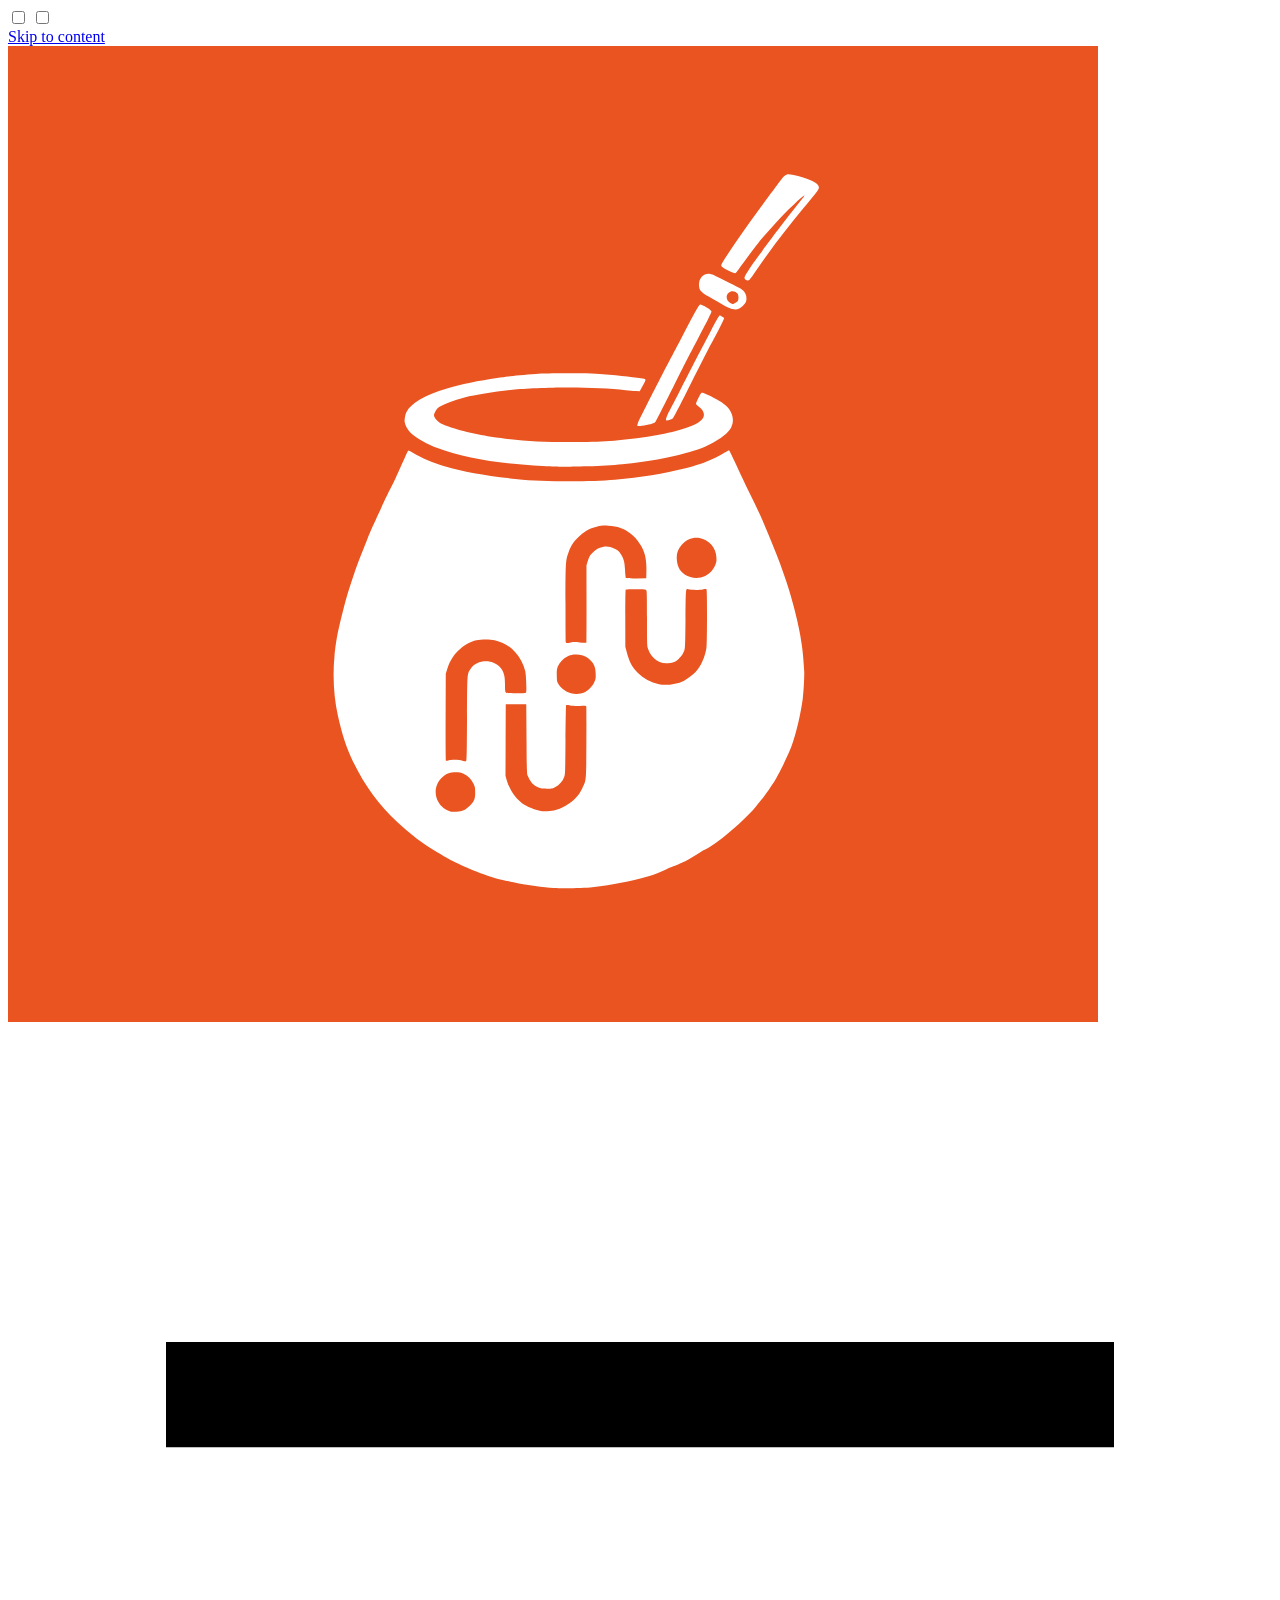
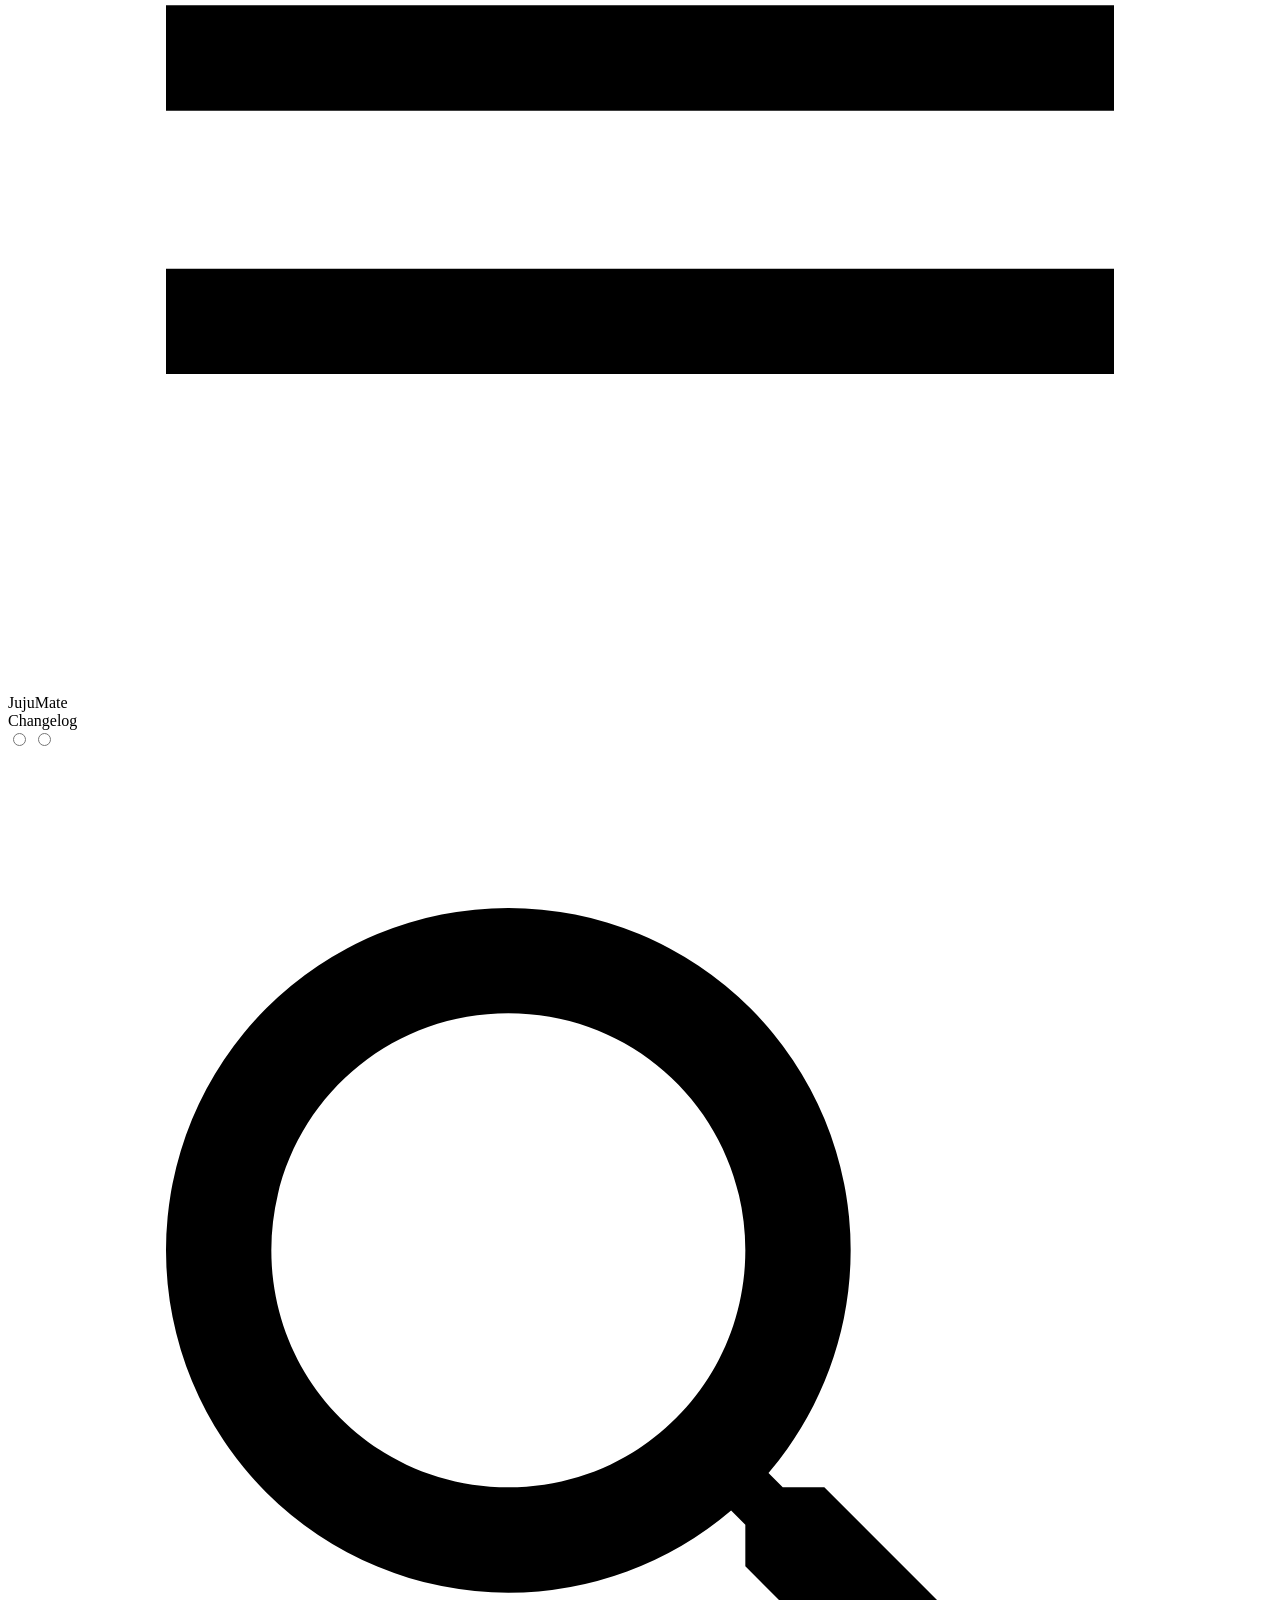
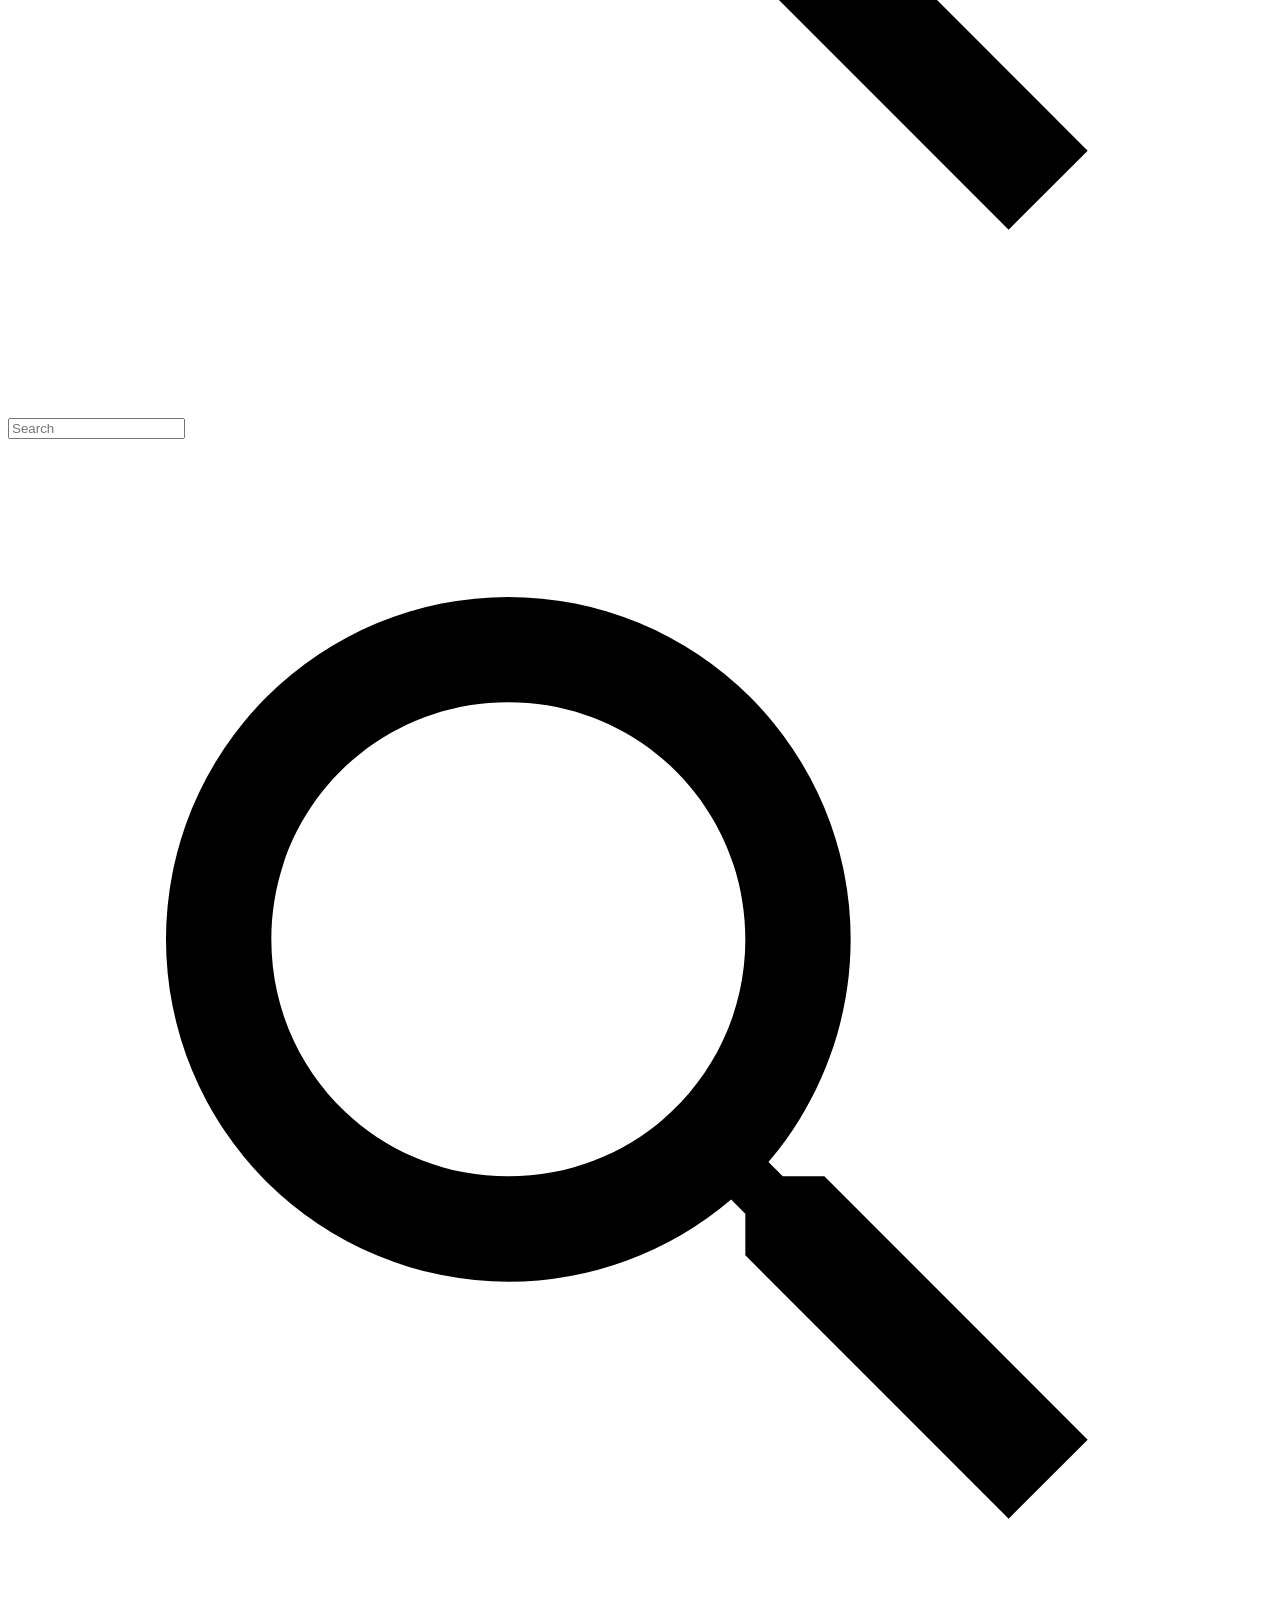
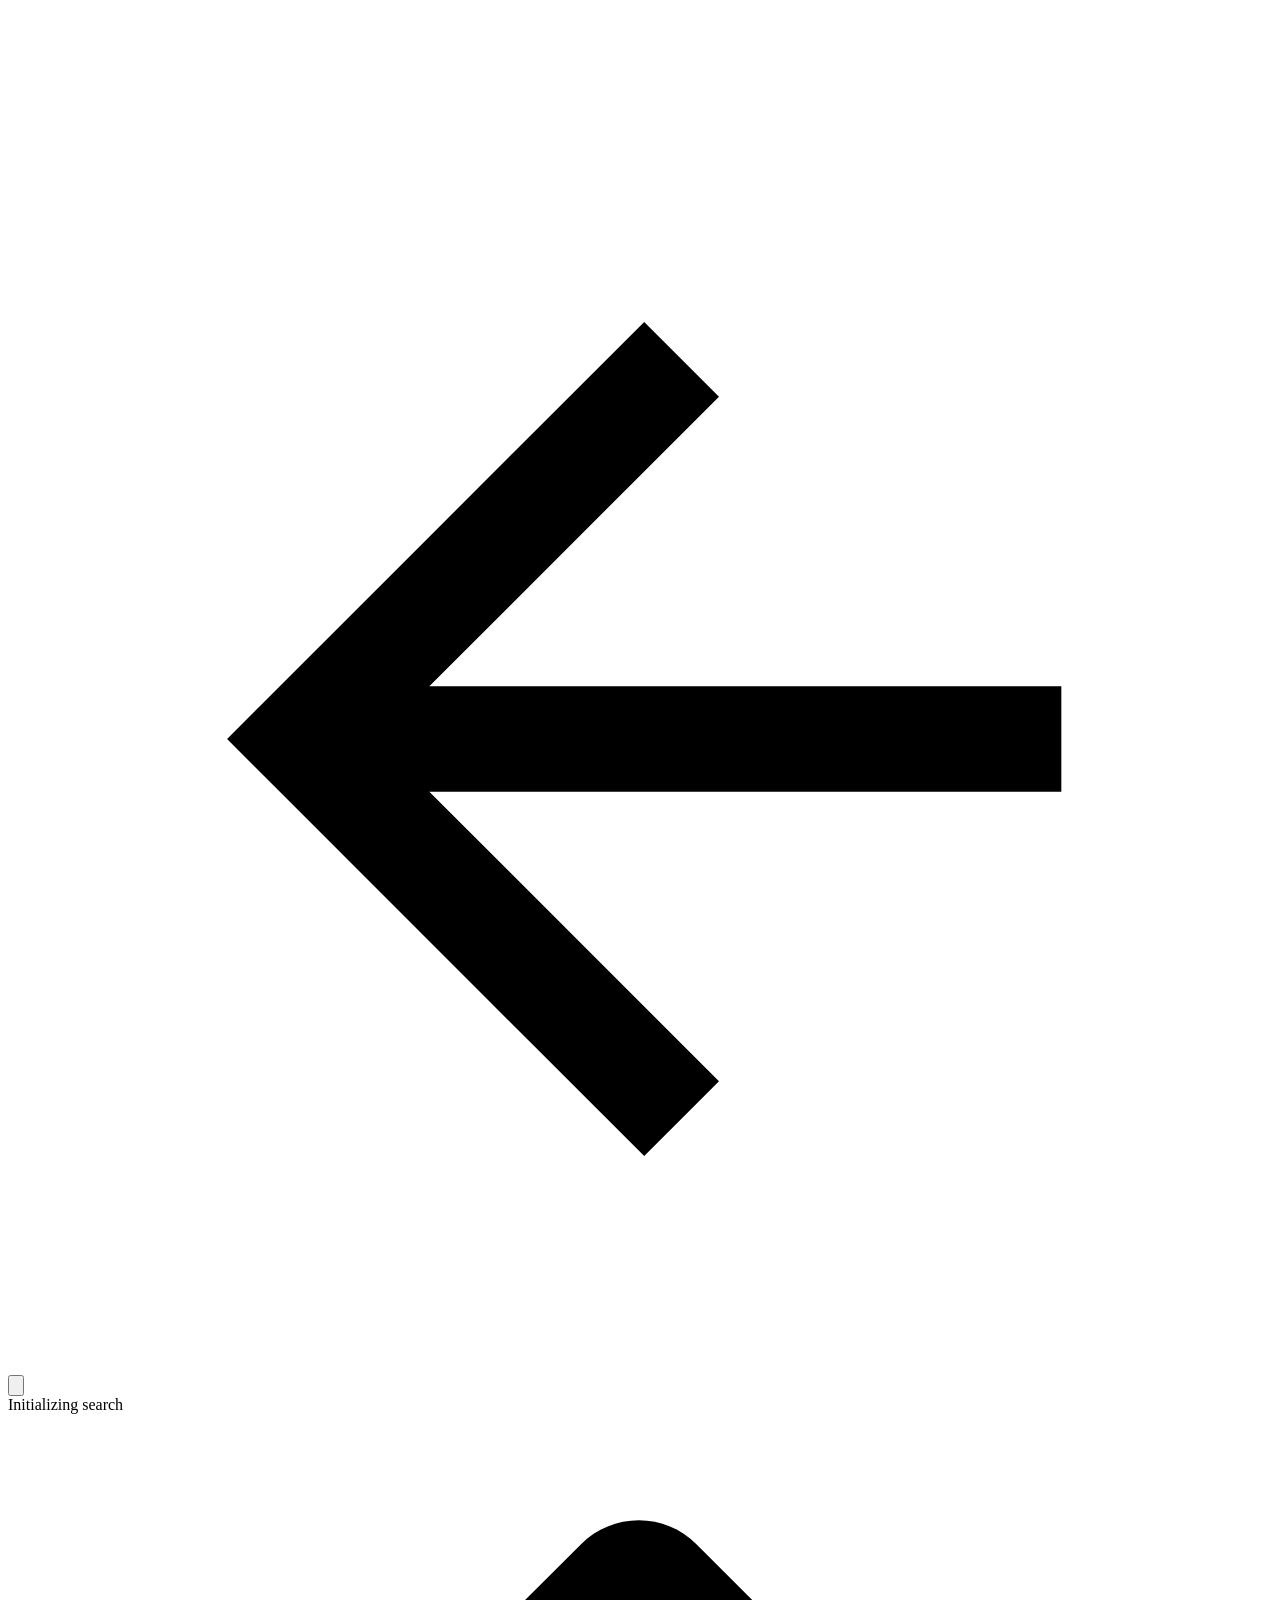
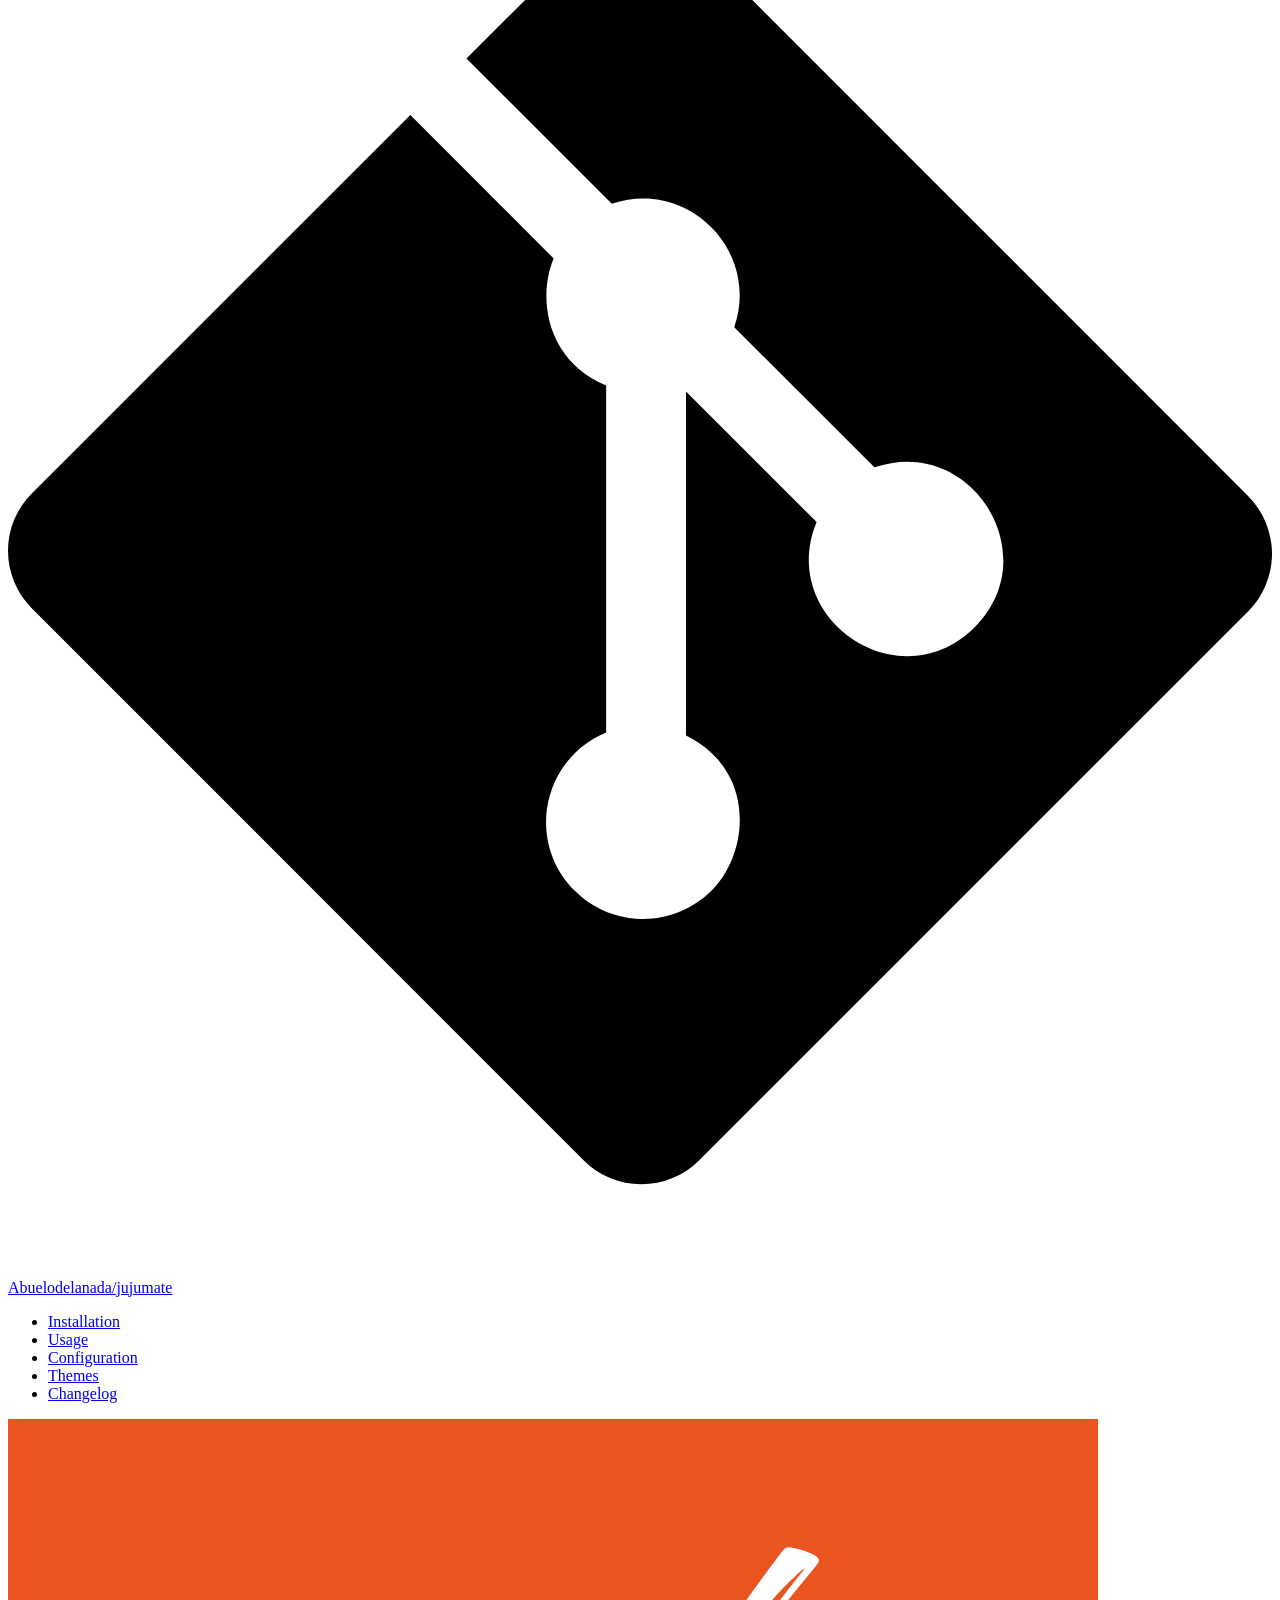
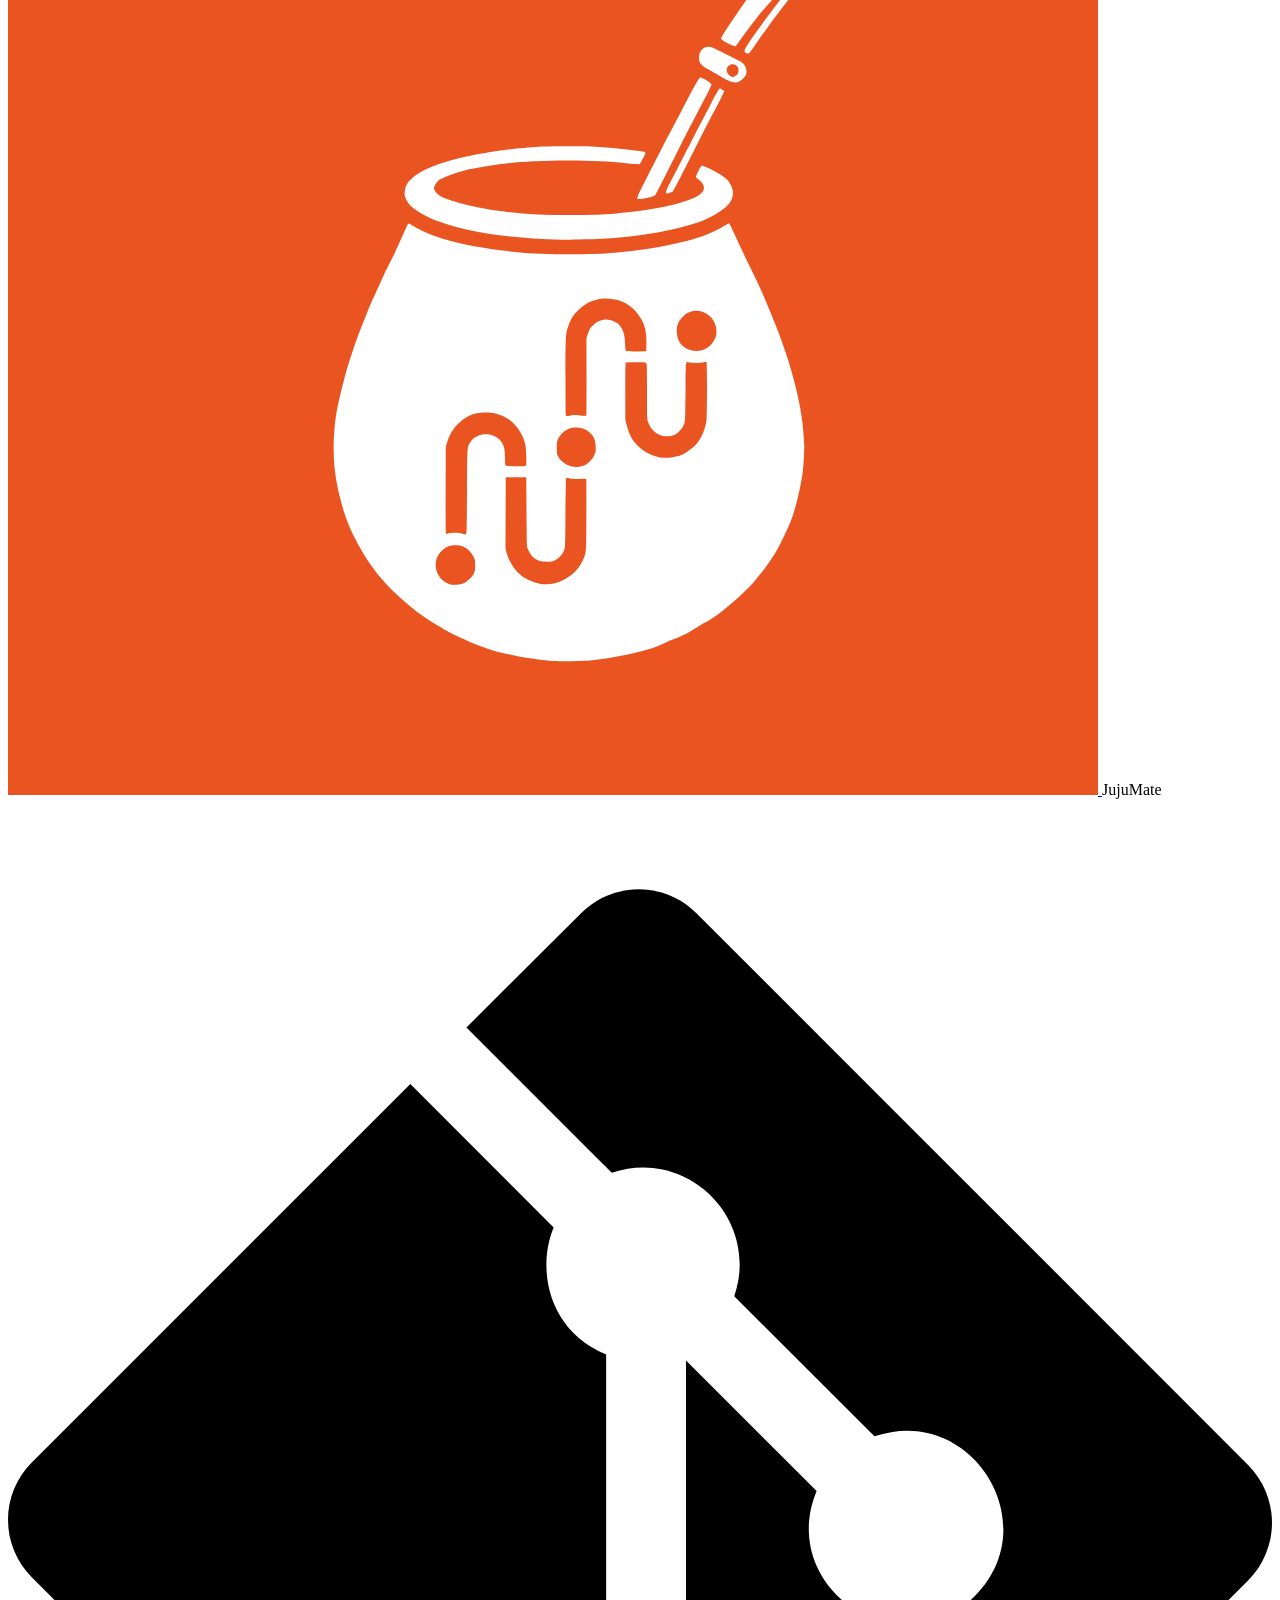
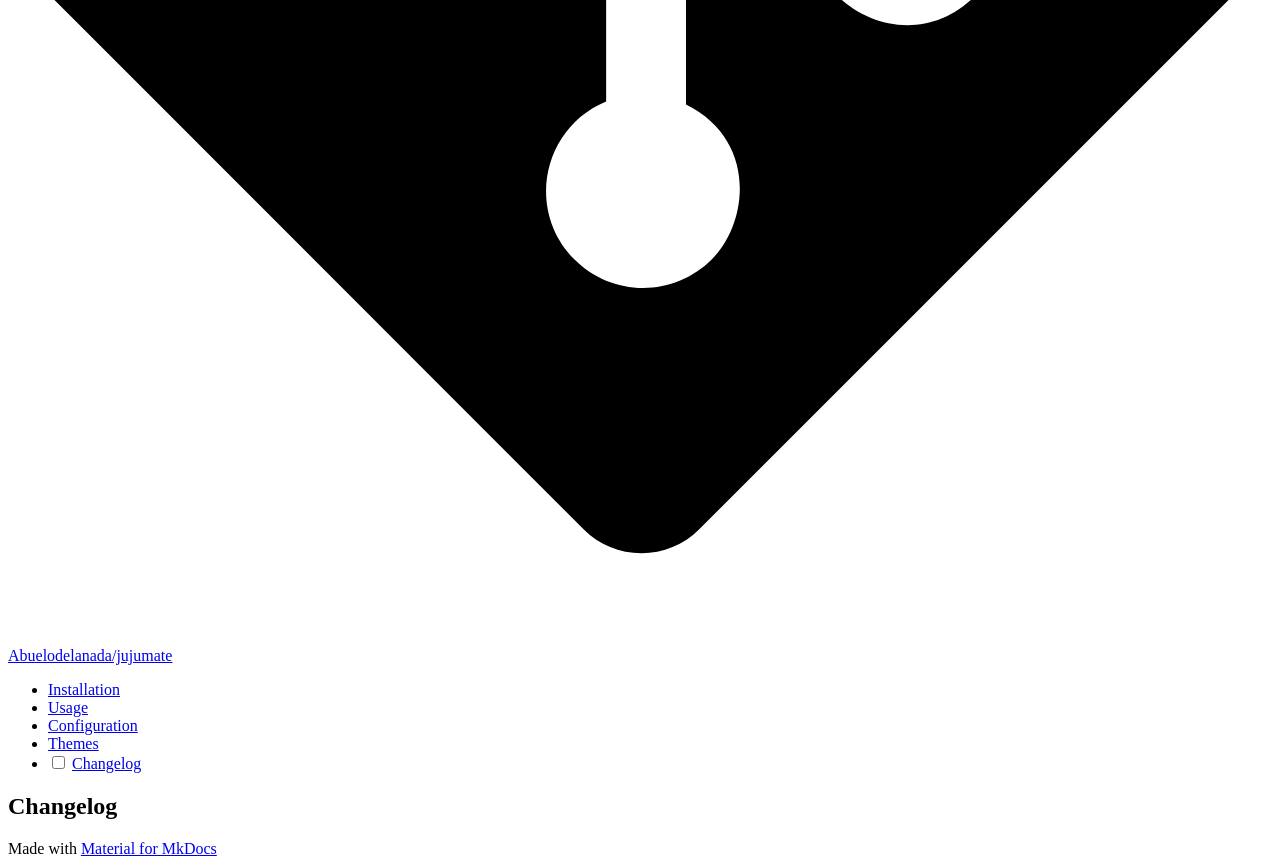
==== changelog/index.html @ dd962b4d "Deployed d27d12b with MkDocs version: 1.6.1" ====
<!doctype html>
<html lang="en" class="no-js">
  <head>
    
      <meta charset="utf-8">
      <meta name="viewport" content="width=device-width,initial-scale=1">
      
        <meta name="description" content="Terminal UI for Juju infrastructure orchestration">
      
      
      
        <link rel="canonical" href="https://abuelodelanada.github.io/jujumate/changelog/">
      
      
        <link rel="prev" href="../themes/">
      
      
      
        
      
      
      <link rel="icon" href="../assets/icon.svg">
      <meta name="generator" content="mkdocs-1.6.1, mkdocs-material-9.7.4">
    
    
      
        <title>Changelog - JujuMate</title>
      
    
    
      <link rel="stylesheet" href="../assets/stylesheets/main.484c7ddc.min.css">
      
        
        <link rel="stylesheet" href="../assets/stylesheets/palette.ab4e12ef.min.css">
      
      


    
    
      
    
    
      
        
        
        <link rel="preconnect" href="https://fonts.gstatic.com" crossorigin>
        <link rel="stylesheet" href="https://fonts.googleapis.com/css?family=Roboto:300,300i,400,400i,700,700i%7CRoboto+Mono:400,400i,700,700i&display=fallback">
        <style>:root{--md-text-font:"Roboto";--md-code-font:"Roboto Mono"}</style>
      
    
    
      <link rel="stylesheet" href="../stylesheets/extra.css">
    
    <script>__md_scope=new URL("..",location),__md_hash=e=>[...e].reduce(((e,_)=>(e<<5)-e+_.charCodeAt(0)),0),__md_get=(e,_=localStorage,t=__md_scope)=>JSON.parse(_.getItem(t.pathname+"."+e)),__md_set=(e,_,t=localStorage,a=__md_scope)=>{try{t.setItem(a.pathname+"."+e,JSON.stringify(_))}catch(e){}}</script>
    
      

    
    
  </head>
  
  
    
    
      
    
    
    
    
    <body dir="ltr" data-md-color-scheme="slate" data-md-color-primary="custom" data-md-color-accent="custom">
  
    
    <input class="md-toggle" data-md-toggle="drawer" type="checkbox" id="__drawer" autocomplete="off">
    <input class="md-toggle" data-md-toggle="search" type="checkbox" id="__search" autocomplete="off">
    <label class="md-overlay" for="__drawer"></label>
    <div data-md-component="skip">
      
        
        <a href="#changelog" class="md-skip">
          Skip to content
        </a>
      
    </div>
    <div data-md-component="announce">
      
    </div>
    
    
      

<header class="md-header" data-md-component="header">
  <nav class="md-header__inner md-grid" aria-label="Header">
    <a href=".." title="JujuMate" class="md-header__button md-logo" aria-label="JujuMate" data-md-component="logo">
      
  <img src="../assets/icon.svg" alt="logo">

    </a>
    <label class="md-header__button md-icon" for="__drawer">
      
      <svg xmlns="http://www.w3.org/2000/svg" viewBox="0 0 24 24"><path d="M3 6h18v2H3zm0 5h18v2H3zm0 5h18v2H3z"/></svg>
    </label>
    <div class="md-header__title" data-md-component="header-title">
      <div class="md-header__ellipsis">
        <div class="md-header__topic">
          <span class="md-ellipsis">
            JujuMate
          </span>
        </div>
        <div class="md-header__topic" data-md-component="header-topic">
          <span class="md-ellipsis">
            
              Changelog
            
          </span>
        </div>
      </div>
    </div>
    
      
        <form class="md-header__option" data-md-component="palette">
  
    
    
    
    <input class="md-option" data-md-color-media="" data-md-color-scheme="slate" data-md-color-primary="custom" data-md-color-accent="custom"  aria-label="Switch to light mode"  type="radio" name="__palette" id="__palette_0">
    
      <label class="md-header__button md-icon" title="Switch to light mode" for="__palette_1" hidden>
        <svg xmlns="http://www.w3.org/2000/svg" viewBox="0 0 24 24"><path d="M12 18c-.89 0-1.74-.2-2.5-.55C11.56 16.5 13 14.42 13 12s-1.44-4.5-3.5-5.45C10.26 6.2 11.11 6 12 6a6 6 0 0 1 6 6 6 6 0 0 1-6 6m8-9.31V4h-4.69L12 .69 8.69 4H4v4.69L.69 12 4 15.31V20h4.69L12 23.31 15.31 20H20v-4.69L23.31 12z"/></svg>
      </label>
    
  
    
    
    
    <input class="md-option" data-md-color-media="" data-md-color-scheme="default" data-md-color-primary="custom" data-md-color-accent="custom"  aria-label="Switch to dark mode"  type="radio" name="__palette" id="__palette_1">
    
      <label class="md-header__button md-icon" title="Switch to dark mode" for="__palette_0" hidden>
        <svg xmlns="http://www.w3.org/2000/svg" viewBox="0 0 24 24"><path d="M12 8a4 4 0 0 0-4 4 4 4 0 0 0 4 4 4 4 0 0 0 4-4 4 4 0 0 0-4-4m0 10a6 6 0 0 1-6-6 6 6 0 0 1 6-6 6 6 0 0 1 6 6 6 6 0 0 1-6 6m8-9.31V4h-4.69L12 .69 8.69 4H4v4.69L.69 12 4 15.31V20h4.69L12 23.31 15.31 20H20v-4.69L23.31 12z"/></svg>
      </label>
    
  
</form>
      
    
    
      <script>var palette=__md_get("__palette");if(palette&&palette.color){if("(prefers-color-scheme)"===palette.color.media){var media=matchMedia("(prefers-color-scheme: light)"),input=document.querySelector(media.matches?"[data-md-color-media='(prefers-color-scheme: light)']":"[data-md-color-media='(prefers-color-scheme: dark)']");palette.color.media=input.getAttribute("data-md-color-media"),palette.color.scheme=input.getAttribute("data-md-color-scheme"),palette.color.primary=input.getAttribute("data-md-color-primary"),palette.color.accent=input.getAttribute("data-md-color-accent")}for(var[key,value]of Object.entries(palette.color))document.body.setAttribute("data-md-color-"+key,value)}</script>
    
    
    
      
      
        <label class="md-header__button md-icon" for="__search">
          
          <svg xmlns="http://www.w3.org/2000/svg" viewBox="0 0 24 24"><path d="M9.5 3A6.5 6.5 0 0 1 16 9.5c0 1.61-.59 3.09-1.56 4.23l.27.27h.79l5 5-1.5 1.5-5-5v-.79l-.27-.27A6.52 6.52 0 0 1 9.5 16 6.5 6.5 0 0 1 3 9.5 6.5 6.5 0 0 1 9.5 3m0 2C7 5 5 7 5 9.5S7 14 9.5 14 14 12 14 9.5 12 5 9.5 5"/></svg>
        </label>
        <div class="md-search" data-md-component="search" role="dialog">
  <label class="md-search__overlay" for="__search"></label>
  <div class="md-search__inner" role="search">
    <form class="md-search__form" name="search">
      <input type="text" class="md-search__input" name="query" aria-label="Search" placeholder="Search" autocapitalize="off" autocorrect="off" autocomplete="off" spellcheck="false" data-md-component="search-query" required>
      <label class="md-search__icon md-icon" for="__search">
        
        <svg xmlns="http://www.w3.org/2000/svg" viewBox="0 0 24 24"><path d="M9.5 3A6.5 6.5 0 0 1 16 9.5c0 1.61-.59 3.09-1.56 4.23l.27.27h.79l5 5-1.5 1.5-5-5v-.79l-.27-.27A6.52 6.52 0 0 1 9.5 16 6.5 6.5 0 0 1 3 9.5 6.5 6.5 0 0 1 9.5 3m0 2C7 5 5 7 5 9.5S7 14 9.5 14 14 12 14 9.5 12 5 9.5 5"/></svg>
        
        <svg xmlns="http://www.w3.org/2000/svg" viewBox="0 0 24 24"><path d="M20 11v2H8l5.5 5.5-1.42 1.42L4.16 12l7.92-7.92L13.5 5.5 8 11z"/></svg>
      </label>
      <nav class="md-search__options" aria-label="Search">
        
        <button type="reset" class="md-search__icon md-icon" title="Clear" aria-label="Clear" tabindex="-1">
          
          <svg xmlns="http://www.w3.org/2000/svg" viewBox="0 0 24 24"><path d="M19 6.41 17.59 5 12 10.59 6.41 5 5 6.41 10.59 12 5 17.59 6.41 19 12 13.41 17.59 19 19 17.59 13.41 12z"/></svg>
        </button>
      </nav>
      
    </form>
    <div class="md-search__output">
      <div class="md-search__scrollwrap" tabindex="0" data-md-scrollfix>
        <div class="md-search-result" data-md-component="search-result">
          <div class="md-search-result__meta">
            Initializing search
          </div>
          <ol class="md-search-result__list" role="presentation"></ol>
        </div>
      </div>
    </div>
  </div>
</div>
      
    
    
      <div class="md-header__source">
        <a href="https://github.com/Abuelodelanada/jujumate" title="Go to repository" class="md-source" data-md-component="source">
  <div class="md-source__icon md-icon">
    
    <svg xmlns="http://www.w3.org/2000/svg" viewBox="0 0 448 512"><!--! Font Awesome Free 7.1.0 by @fontawesome - https://fontawesome.com License - https://fontawesome.com/license/free (Icons: CC BY 4.0, Fonts: SIL OFL 1.1, Code: MIT License) Copyright 2025 Fonticons, Inc.--><path d="M439.6 236.1 244 40.5c-5.4-5.5-12.8-8.5-20.4-8.5s-15 3-20.4 8.4L162.5 81l51.5 51.5c27.1-9.1 52.7 16.8 43.4 43.7l49.7 49.7c34.2-11.8 61.2 31 35.5 56.7-26.5 26.5-70.2-2.9-56-37.3L240.3 199v121.9c25.3 12.5 22.3 41.8 9.1 55-6.4 6.4-15.2 10.1-24.3 10.1s-17.8-3.6-24.3-10.1c-17.6-17.6-11.1-46.9 11.2-56v-123c-20.8-8.5-24.6-30.7-18.6-45L142.6 101 8.5 235.1C3 240.6 0 247.9 0 255.5s3 15 8.5 20.4l195.6 195.7c5.4 5.4 12.7 8.4 20.4 8.4s15-3 20.4-8.4l194.7-194.7c5.4-5.4 8.4-12.8 8.4-20.4s-3-15-8.4-20.4"/></svg>
  </div>
  <div class="md-source__repository">
    Abuelodelanada/jujumate
  </div>
</a>
      </div>
    
  </nav>
  
</header>
    
    <div class="md-container" data-md-component="container">
      
      
        
          
            
<nav class="md-tabs" aria-label="Tabs" data-md-component="tabs">
  <div class="md-grid">
    <ul class="md-tabs__list">
      
        
  
  
  
  
    <li class="md-tabs__item">
      <a href="../installation/" class="md-tabs__link">
        
  
  
    
  
  Installation

      </a>
    </li>
  

      
        
  
  
  
  
    <li class="md-tabs__item">
      <a href="../usage/" class="md-tabs__link">
        
  
  
    
  
  Usage

      </a>
    </li>
  

      
        
  
  
  
  
    <li class="md-tabs__item">
      <a href="../configuration/" class="md-tabs__link">
        
  
  
    
  
  Configuration

      </a>
    </li>
  

      
        
  
  
  
  
    <li class="md-tabs__item">
      <a href="../themes/" class="md-tabs__link">
        
  
  
    
  
  Themes

      </a>
    </li>
  

      
        
  
  
  
    
  
  
    <li class="md-tabs__item md-tabs__item--active">
      <a href="./" class="md-tabs__link">
        
  
  
    
  
  Changelog

      </a>
    </li>
  

      
    </ul>
  </div>
</nav>
          
        
      
      <main class="md-main" data-md-component="main">
        <div class="md-main__inner md-grid">
          
            
              
              <div class="md-sidebar md-sidebar--primary" data-md-component="sidebar" data-md-type="navigation" >
                <div class="md-sidebar__scrollwrap">
                  <div class="md-sidebar__inner">
                    


  


<nav class="md-nav md-nav--primary md-nav--lifted" aria-label="Navigation" data-md-level="0">
  <label class="md-nav__title" for="__drawer">
    <a href=".." title="JujuMate" class="md-nav__button md-logo" aria-label="JujuMate" data-md-component="logo">
      
  <img src="../assets/icon.svg" alt="logo">

    </a>
    JujuMate
  </label>
  
    <div class="md-nav__source">
      <a href="https://github.com/Abuelodelanada/jujumate" title="Go to repository" class="md-source" data-md-component="source">
  <div class="md-source__icon md-icon">
    
    <svg xmlns="http://www.w3.org/2000/svg" viewBox="0 0 448 512"><!--! Font Awesome Free 7.1.0 by @fontawesome - https://fontawesome.com License - https://fontawesome.com/license/free (Icons: CC BY 4.0, Fonts: SIL OFL 1.1, Code: MIT License) Copyright 2025 Fonticons, Inc.--><path d="M439.6 236.1 244 40.5c-5.4-5.5-12.8-8.5-20.4-8.5s-15 3-20.4 8.4L162.5 81l51.5 51.5c27.1-9.1 52.7 16.8 43.4 43.7l49.7 49.7c34.2-11.8 61.2 31 35.5 56.7-26.5 26.5-70.2-2.9-56-37.3L240.3 199v121.9c25.3 12.5 22.3 41.8 9.1 55-6.4 6.4-15.2 10.1-24.3 10.1s-17.8-3.6-24.3-10.1c-17.6-17.6-11.1-46.9 11.2-56v-123c-20.8-8.5-24.6-30.7-18.6-45L142.6 101 8.5 235.1C3 240.6 0 247.9 0 255.5s3 15 8.5 20.4l195.6 195.7c5.4 5.4 12.7 8.4 20.4 8.4s15-3 20.4-8.4l194.7-194.7c5.4-5.4 8.4-12.8 8.4-20.4s-3-15-8.4-20.4"/></svg>
  </div>
  <div class="md-source__repository">
    Abuelodelanada/jujumate
  </div>
</a>
    </div>
  
  <ul class="md-nav__list" data-md-scrollfix>
    
      
      
  
  
  
  
    <li class="md-nav__item">
      <a href="../installation/" class="md-nav__link">
        
  
  
  <span class="md-ellipsis">
    
  
    Installation
  

    
  </span>
  
  

      </a>
    </li>
  

    
      
      
  
  
  
  
    <li class="md-nav__item">
      <a href="../usage/" class="md-nav__link">
        
  
  
  <span class="md-ellipsis">
    
  
    Usage
  

    
  </span>
  
  

      </a>
    </li>
  

    
      
      
  
  
  
  
    <li class="md-nav__item">
      <a href="../configuration/" class="md-nav__link">
        
  
  
  <span class="md-ellipsis">
    
  
    Configuration
  

    
  </span>
  
  

      </a>
    </li>
  

    
      
      
  
  
  
  
    <li class="md-nav__item">
      <a href="../themes/" class="md-nav__link">
        
  
  
  <span class="md-ellipsis">
    
  
    Themes
  

    
  </span>
  
  

      </a>
    </li>
  

    
      
      
  
  
    
  
  
  
    <li class="md-nav__item md-nav__item--active">
      
      <input class="md-nav__toggle md-toggle" type="checkbox" id="__toc">
      
      
        
      
      
      <a href="./" class="md-nav__link md-nav__link--active">
        
  
  
  <span class="md-ellipsis">
    
  
    Changelog
  

    
  </span>
  
  

      </a>
      
    </li>
  

    
  </ul>
</nav>
                  </div>
                </div>
              </div>
            
            
              
              <div class="md-sidebar md-sidebar--secondary" data-md-component="sidebar" data-md-type="toc" >
                <div class="md-sidebar__scrollwrap">
                  <div class="md-sidebar__inner">
                    

<nav class="md-nav md-nav--secondary" aria-label="Table of contents">
  
  
  
    
  
  
</nav>
                  </div>
                </div>
              </div>
            
          
          
            <div class="md-content" data-md-component="content">
              
              <article class="md-content__inner md-typeset">
                
                  


  
  


<h1 id="changelog">Changelog</h1>












                
              </article>
            </div>
          
          
<script>var target=document.getElementById(location.hash.slice(1));target&&target.name&&(target.checked=target.name.startsWith("__tabbed_"))</script>
        </div>
        
          <button type="button" class="md-top md-icon" data-md-component="top" hidden>
  
  <svg xmlns="http://www.w3.org/2000/svg" viewBox="0 0 24 24"><path d="M13 20h-2V8l-5.5 5.5-1.42-1.42L12 4.16l7.92 7.92-1.42 1.42L13 8z"/></svg>
  Back to top
</button>
        
      </main>
      
        <footer class="md-footer">
  
  <div class="md-footer-meta md-typeset">
    <div class="md-footer-meta__inner md-grid">
      <div class="md-copyright">
  
  
    Made with
    <a href="https://squidfunk.github.io/mkdocs-material/" target="_blank" rel="noopener">
      Material for MkDocs
    </a>
  
</div>
      
    </div>
  </div>
</footer>
      
    </div>
    <div class="md-dialog" data-md-component="dialog">
      <div class="md-dialog__inner md-typeset"></div>
    </div>
    
    
    
      
      
      <script id="__config" type="application/json">{"annotate": null, "base": "..", "features": ["navigation.tabs", "navigation.top", "content.code.copy", "search.highlight"], "search": "../assets/javascripts/workers/search.2c215733.min.js", "tags": null, "translations": {"clipboard.copied": "Copied to clipboard", "clipboard.copy": "Copy to clipboard", "search.result.more.one": "1 more on this page", "search.result.more.other": "# more on this page", "search.result.none": "No matching documents", "search.result.one": "1 matching document", "search.result.other": "# matching documents", "search.result.placeholder": "Type to start searching", "search.result.term.missing": "Missing", "select.version": "Select version"}, "version": null}</script>
    
    
      <script src="../assets/javascripts/bundle.79ae519e.min.js"></script>
      
    
  </body>
</html>
---- assets/stylesheets/main.484c7ddc.min.css ----
@charset "UTF-8";html{-webkit-text-size-adjust:none;-moz-text-size-adjust:none;text-size-adjust:none;box-sizing:border-box}*,:after,:before{box-sizing:inherit}@media (prefers-reduced-motion){*,:after,:before{transition:none!important}}body{margin:0}a,button,input,label{-webkit-tap-highlight-color:transparent}a{color:inherit;text-decoration:none}hr{border:0;box-sizing:initial;display:block;height:.05rem;overflow:visible;padding:0}small{font-size:80%}sub,sup{line-height:1em}img{border-style:none}table{border-collapse:initial;border-spacing:0}td,th{font-weight:400;vertical-align:top}button{background:#0000;border:0;font-family:inherit;font-size:inherit;margin:0;padding:0}input{border:0;outline:none}:root{--md-primary-fg-color:#4051b5;--md-primary-fg-color--light:#5d6cc0;--md-primary-fg-color--dark:#303fa1;--md-primary-bg-color:#fff;--md-primary-bg-color--light:#ffffffb3;--md-accent-fg-color:#526cfe;--md-accent-fg-color--transparent:#526cfe1a;--md-accent-bg-color:#fff;--md-accent-bg-color--light:#ffffffb3}[data-md-color-scheme=default]{color-scheme:light}[data-md-color-scheme=default] img[src$="#gh-dark-mode-only"],[data-md-color-scheme=default] img[src$="#only-dark"]{display:none}:root,[data-md-color-scheme=default]{--md-hue:225deg;--md-default-fg-color:#000000de;--md-default-fg-color--light:#0000008a;--md-default-fg-color--lighter:#00000052;--md-default-fg-color--lightest:#00000012;--md-default-bg-color:#fff;--md-default-bg-color--light:#ffffffb3;--md-default-bg-color--lighter:#ffffff4d;--md-default-bg-color--lightest:#ffffff1f;--md-code-fg-color:#36464e;--md-code-bg-color:#f5f5f5;--md-code-bg-color--light:#f5f5f5b3;--md-code-bg-color--lighter:#f5f5f54d;--md-code-hl-color:#4287ff;--md-code-hl-color--light:#4287ff1a;--md-code-hl-number-color:#d52a2a;--md-code-hl-special-color:#db1457;--md-code-hl-function-color:#a846b9;--md-code-hl-constant-color:#6e59d9;--md-code-hl-keyword-color:#3f6ec6;--md-code-hl-string-color:#1c7d4d;--md-code-hl-name-color:var(--md-code-fg-color);--md-code-hl-operator-color:var(--md-default-fg-color--light);--md-code-hl-punctuation-color:var(--md-default-fg-color--light);--md-code-hl-comment-color:var(--md-default-fg-color--light);--md-code-hl-generic-color:var(--md-default-fg-color--light);--md-code-hl-variable-color:var(--md-default-fg-color--light);--md-typeset-color:var(--md-default-fg-color);--md-typeset-a-color:var(--md-primary-fg-color);--md-typeset-del-color:#f5503d26;--md-typeset-ins-color:#0bd57026;--md-typeset-kbd-color:#fafafa;--md-typeset-kbd-accent-color:#fff;--md-typeset-kbd-border-color:#b8b8b8;--md-typeset-mark-color:#ffff0080;--md-typeset-table-color:#0000001f;--md-typeset-table-color--light:rgba(0,0,0,.035);--md-admonition-fg-color:var(--md-default-fg-color);--md-admonition-bg-color:var(--md-default-bg-color);--md-warning-fg-color:#000000de;--md-warning-bg-color:#ff9;--md-footer-fg-color:#fff;--md-footer-fg-color--light:#ffffffb3;--md-footer-fg-color--lighter:#ffffff73;--md-footer-bg-color:#000000de;--md-footer-bg-color--dark:#00000052;--md-shadow-z1:0 0.2rem 0.5rem #0000000d,0 0 0.05rem #0000001a;--md-shadow-z2:0 0.2rem 0.5rem #0000001a,0 0 0.05rem #00000040;--md-shadow-z3:0 0.2rem 0.5rem #0003,0 0 0.05rem #00000059}.md-icon svg{fill:currentcolor;display:block;height:1.2rem;width:1.2rem}body{-webkit-font-smoothing:antialiased;-moz-osx-font-smoothing:grayscale;--md-text-font-family:var(--md-text-font,_),-apple-system,BlinkMacSystemFont,Helvetica,Arial,sans-serif;--md-code-font-family:var(--md-code-font,_),SFMono-Regular,Consolas,Menlo,monospace}aside,body,input{font-feature-settings:"kern","liga";color:var(--md-typeset-color);font-family:var(--md-text-font-family)}code,kbd,pre{font-feature-settings:"kern";font-family:var(--md-code-font-family)}:root{--md-typeset-table-sort-icon:url('data:image/svg+xml;charset=utf-8,<svg xmlns="http://www.w3.org/2000/svg" viewBox="0 0 24 24"><path d="m18 21-4-4h3V7h-3l4-4 4 4h-3v10h3M2 19v-2h10v2M2 13v-2h7v2M2 7V5h4v2z"/></svg>');--md-typeset-table-sort-icon--asc:url('data:image/svg+xml;charset=utf-8,<svg xmlns="http://www.w3.org/2000/svg" viewBox="0 0 24 24"><path d="M19 17h3l-4 4-4-4h3V3h2M2 17h10v2H2M6 5v2H2V5m0 6h7v2H2z"/></svg>');--md-typeset-table-sort-icon--desc:url('data:image/svg+xml;charset=utf-8,<svg xmlns="http://www.w3.org/2000/svg" viewBox="0 0 24 24"><path d="M19 7h3l-4-4-4 4h3v14h2M2 17h10v2H2M6 5v2H2V5m0 6h7v2H2z"/></svg>')}.md-typeset{-webkit-print-color-adjust:exact;color-adjust:exact;font-size:.8rem;line-height:1.6;overflow-wrap:break-word}@media print{.md-typeset{font-size:.68rem}}.md-typeset blockquote,.md-typeset dl,.md-typeset figure,.md-typeset ol,.md-typeset pre,.md-typeset ul{margin-bottom:1em;margin-top:1em}.md-typeset h1{color:var(--md-default-fg-color--light);font-size:2em;line-height:1.3;margin:0 0 1.25em}.md-typeset h1,.md-typeset h2{font-weight:300;letter-spacing:-.01em}.md-typeset h2{font-size:1.5625em;line-height:1.4;margin:1.6em 0 .64em}.md-typeset h3{font-size:1.25em;font-weight:400;letter-spacing:-.01em;line-height:1.5;margin:1.6em 0 .8em}.md-typeset h2+h3{margin-top:.8em}.md-typeset h4{font-weight:700;letter-spacing:-.01em;margin:1em 0}.md-typeset h5,.md-typeset h6{color:var(--md-default-fg-color--light);font-size:.8em;font-weight:700;letter-spacing:-.01em;margin:1.25em 0}.md-typeset h5{text-transform:uppercase}.md-typeset h5 code{text-transform:none}.md-typeset hr{border-bottom:.05rem solid var(--md-default-fg-color--lightest);display:flow-root;margin:1.5em 0}.md-typeset a{color:var(--md-typeset-a-color);word-break:break-word}.md-typeset a,.md-typeset a:before{transition:color 125ms}.md-typeset a:focus,.md-typeset a:hover{color:var(--md-accent-fg-color)}.md-typeset a:focus code,.md-typeset a:hover code{background-color:var(--md-accent-fg-color--transparent);color:var(--md-accent-fg-color)}.md-typeset a code{color:var(--md-typeset-a-color)}.md-typeset a.focus-visible{outline-color:var(--md-accent-fg-color);outline-offset:.2rem}.md-typeset code,.md-typeset kbd,.md-typeset pre{color:var(--md-code-fg-color);direction:ltr;font-variant-ligatures:none;transition:background-color 125ms}@media print{.md-typeset code,.md-typeset kbd,.md-typeset pre{white-space:pre-wrap}}.md-typeset code{background-color:var(--md-code-bg-color);border-radius:.1rem;-webkit-box-decoration-break:clone;box-decoration-break:clone;font-size:.85em;padding:0 .2941176471em;transition:color 125ms,background-color 125ms;word-break:break-word}.md-typeset code:not(.focus-visible){-webkit-tap-highlight-color:transparent;outline:none}.md-typeset pre{display:flow-root;line-height:1.4;position:relative}.md-typeset pre>code{-webkit-box-decoration-break:slice;box-decoration-break:slice;box-shadow:none;display:block;margin:0;outline-color:var(--md-accent-fg-color);overflow:auto;padding:.7720588235em 1.1764705882em;scrollbar-color:var(--md-default-fg-color--lighter) #0000;scrollbar-width:thin;touch-action:auto;word-break:normal}.md-typeset pre>code:hover{scrollbar-color:var(--md-accent-fg-color) #0000}.md-typeset pre>code::-webkit-scrollbar{height:.2rem;width:.2rem}.md-typeset pre>code::-webkit-scrollbar-thumb{background-color:var(--md-default-fg-color--lighter)}.md-typeset pre>code::-webkit-scrollbar-thumb:hover{background-color:var(--md-accent-fg-color)}.md-typeset kbd{background-color:var(--md-typeset-kbd-color);border-radius:.1rem;box-shadow:0 .1rem 0 .05rem var(--md-typeset-kbd-border-color),0 .1rem 0 var(--md-typeset-kbd-border-color),0 -.1rem .2rem var(--md-typeset-kbd-accent-color) inset;color:var(--md-default-fg-color);display:inline-block;font-size:.75em;padding:0 .6666666667em;vertical-align:text-top;word-break:break-word}.md-typeset mark{background-color:var(--md-typeset-mark-color);-webkit-box-decoration-break:clone;box-decoration-break:clone;color:inherit;word-break:break-word}.md-typeset abbr{cursor:help;text-decoration:none}.md-typeset [data-preview],.md-typeset abbr{border-bottom:.05rem dotted var(--md-default-fg-color--light)}.md-typeset small{opacity:.75}[dir=ltr] .md-typeset sub,[dir=ltr] .md-typeset sup{margin-left:.078125em}[dir=rtl] .md-typeset sub,[dir=rtl] .md-typeset sup{margin-right:.078125em}[dir=ltr] .md-typeset blockquote{padding-left:.6rem}[dir=rtl] .md-typeset blockquote{padding-right:.6rem}[dir=ltr] .md-typeset blockquote{border-left:.2rem solid var(--md-default-fg-color--lighter)}[dir=rtl] .md-typeset blockquote{border-right:.2rem solid var(--md-default-fg-color--lighter)}.md-typeset blockquote{color:var(--md-default-fg-color--light);margin-left:0;margin-right:0}.md-typeset ul{list-style-type:disc}.md-typeset ul[type]{list-style-type:revert-layer}[dir=ltr] .md-typeset ol,[dir=ltr] .md-typeset ul{margin-left:.625em}[dir=rtl] .md-typeset ol,[dir=rtl] .md-typeset ul{margin-right:.625em}.md-typeset ol,.md-typeset ul{padding:0}.md-typeset ol:not([hidden]),.md-typeset ul:not([hidden]){display:flow-root}.md-typeset ol ol,.md-typeset ul ol{list-style-type:lower-alpha}.md-typeset ol ol ol,.md-typeset ul ol ol{list-style-type:lower-roman}.md-typeset ol ol ol ol,.md-typeset ul ol ol ol{list-style-type:upper-alpha}.md-typeset ol ol ol ol ol,.md-typeset ul ol ol ol ol{list-style-type:upper-roman}.md-typeset ol[type],.md-typeset ul[type]{list-style-type:revert-layer}[dir=ltr] .md-typeset ol li,[dir=ltr] .md-typeset ul li{margin-left:1.25em}[dir=rtl] .md-typeset ol li,[dir=rtl] .md-typeset ul li{margin-right:1.25em}.md-typeset ol li,.md-typeset ul li{margin-bottom:.5em}.md-typeset ol li blockquote,.md-typeset ol li p,.md-typeset ul li blockquote,.md-typeset ul li p{margin:.5em 0}.md-typeset ol li:last-child,.md-typeset ul li:last-child{margin-bottom:0}[dir=ltr] .md-typeset ol li ol,[dir=ltr] .md-typeset ol li ul,[dir=ltr] .md-typeset ul li ol,[dir=ltr] .md-typeset ul li ul{margin-left:.625em}[dir=rtl] .md-typeset ol li ol,[dir=rtl] .md-typeset ol li ul,[dir=rtl] .md-typeset ul li ol,[dir=rtl] .md-typeset ul li ul{margin-right:.625em}.md-typeset ol li ol,.md-typeset ol li ul,.md-typeset ul li ol,.md-typeset ul li ul{margin-bottom:.5em;margin-top:.5em}[dir=ltr] .md-typeset dd{margin-left:1.875em}[dir=rtl] .md-typeset dd{margin-right:1.875em}.md-typeset dd{margin-bottom:1.5em;margin-top:1em}.md-typeset img,.md-typeset svg,.md-typeset video{height:auto;max-width:100%}.md-typeset img[align=left]{margin:1em 1em 1em 0}.md-typeset img[align=right]{margin:1em 0 1em 1em}.md-typeset img[align]:only-child{margin-top:0}.md-typeset figure{display:flow-root;margin:1em auto;max-width:100%;text-align:center;width:fit-content}.md-typeset figure img{display:block;margin:0 auto}.md-typeset figcaption{font-style:italic;margin:1em auto;max-width:24rem}.md-typeset iframe{max-width:100%}.md-typeset table:not([class]){background-color:var(--md-default-bg-color);border:.05rem solid var(--md-typeset-table-color);border-radius:.1rem;display:inline-block;font-size:.64rem;max-width:100%;overflow:auto;touch-action:auto}@media print{.md-typeset table:not([class]){display:table}}.md-typeset table:not([class])+*{margin-top:1.5em}.md-typeset table:not([class]) td>:first-child,.md-typeset table:not([class]) th>:first-child{margin-top:0}.md-typeset table:not([class]) td>:last-child,.md-typeset table:not([class]) th>:last-child{margin-bottom:0}.md-typeset table:not([class]) td:not([align]),.md-typeset table:not([class]) th:not([align]){text-align:left}[dir=rtl] .md-typeset table:not([class]) td:not([align]),[dir=rtl] .md-typeset table:not([class]) th:not([align]){text-align:right}.md-typeset table:not([class]) th{font-weight:700;min-width:5rem;padding:.9375em 1.25em;vertical-align:top}.md-typeset table:not([class]) td{border-top:.05rem solid var(--md-typeset-table-color);padding:.9375em 1.25em;vertical-align:top}.md-typeset table:not([class]) tbody tr{transition:background-color 125ms}.md-typeset table:not([class]) tbody tr:hover{background-color:var(--md-typeset-table-color--light);box-shadow:0 .05rem 0 var(--md-default-bg-color) inset}.md-typeset table:not([class]) a{word-break:normal}.md-typeset table th[role=columnheader]{cursor:pointer}[dir=ltr] .md-typeset table th[role=columnheader]:after{margin-left:.5em}[dir=rtl] .md-typeset table th[role=columnheader]:after{margin-right:.5em}.md-typeset table th[role=columnheader]:after{content:"";display:inline-block;height:1.2em;-webkit-mask-image:var(--md-typeset-table-sort-icon);mask-image:var(--md-typeset-table-sort-icon);-webkit-mask-repeat:no-repeat;mask-repeat:no-repeat;-webkit-mask-size:contain;mask-size:contain;transition:background-color 125ms;vertical-align:text-bottom;width:1.2em}.md-typeset table th[role=columnheader]:hover:after{background-color:var(--md-default-fg-color--lighter)}.md-typeset table th[role=columnheader][aria-sort=ascending]:after{background-color:var(--md-default-fg-color--light);-webkit-mask-image:var(--md-typeset-table-sort-icon--asc);mask-image:var(--md-typeset-table-sort-icon--asc)}.md-typeset table th[role=columnheader][aria-sort=descending]:after{background-color:var(--md-default-fg-color--light);-webkit-mask-image:var(--md-typeset-table-sort-icon--desc);mask-image:var(--md-typeset-table-sort-icon--desc)}.md-typeset__scrollwrap{margin:1em -.8rem;overflow-x:auto;touch-action:auto}.md-typeset__table{display:inline-block;margin-bottom:.5em;padding:0 .8rem}@media print{.md-typeset__table{display:block}}html .md-typeset__table table{display:table;margin:0;overflow:hidden;width:100%}@media screen and (max-width:44.984375em){.md-content__inner>pre{margin:1em -.8rem}.md-content__inner>pre code{border-radius:0}}.md-typeset .md-author{border-radius:100%;display:block;flex-shrink:0;height:1.6rem;overflow:hidden;position:relative;transition:color 125ms,transform 125ms;width:1.6rem}.md-typeset .md-author img{display:block}.md-typeset .md-author--more{background:var(--md-default-fg-color--lightest);color:var(--md-default-fg-color--lighter);font-size:.6rem;font-weight:700;line-height:1.6rem;text-align:center}.md-typeset .md-author--long{height:2.4rem;width:2.4rem}.md-typeset a.md-author{transform:scale(1)}.md-typeset a.md-author img{border-radius:100%;filter:grayscale(100%) opacity(75%);transition:filter 125ms}.md-typeset a.md-author:focus,.md-typeset a.md-author:hover{transform:scale(1.1);z-index:1}.md-typeset a.md-author:focus img,.md-typeset a.md-author:hover img{filter:grayscale(0)}.md-banner{background-color:var(--md-footer-bg-color);color:var(--md-footer-fg-color);overflow:auto}@media print{.md-banner{display:none}}.md-banner--warning{background-color:var(--md-warning-bg-color);color:var(--md-warning-fg-color)}.md-banner__inner{font-size:.7rem;margin:.6rem auto;padding:0 .8rem}[dir=ltr] .md-banner__button{float:right}[dir=rtl] .md-banner__button{float:left}.md-banner__button{color:inherit;cursor:pointer;transition:opacity .25s}.no-js .md-banner__button{display:none}.md-banner__button:hover{opacity:.7}html{font-size:125%;height:100%;overflow-x:hidden}@media screen and (min-width:100em){html{font-size:137.5%}}@media screen and (min-width:125em){html{font-size:150%}}body{background-color:var(--md-default-bg-color);display:flex;flex-direction:column;font-size:.5rem;min-height:100%;position:relative;width:100%}@media print{body{display:block}}@media screen and (max-width:59.984375em){body[data-md-scrolllock]{position:fixed}}.md-grid{margin-left:auto;margin-right:auto;max-width:61rem}.md-container{display:flex;flex-direction:column;flex-grow:1}@media print{.md-container{display:block}}.md-main{flex-grow:1}.md-main__inner{display:flex;height:100%;margin-top:1.5rem}.md-ellipsis{overflow:hidden;text-overflow:ellipsis}.md-toggle{display:none}.md-option{height:0;opacity:0;position:absolute;width:0}.md-option:checked+label:not([hidden]){display:block}.md-option.focus-visible+label{outline-color:var(--md-accent-fg-color);outline-style:auto}.md-skip{background-color:var(--md-default-fg-color);border-radius:.1rem;color:var(--md-default-bg-color);font-size:.64rem;margin:.5rem;opacity:0;outline-color:var(--md-accent-fg-color);padding:.3rem .5rem;position:fixed;transform:translateY(.4rem);z-index:-1}.md-skip:focus{opacity:1;transform:translateY(0);transition:transform .25s cubic-bezier(.4,0,.2,1),opacity 175ms 75ms;z-index:10}@page{margin:25mm}:root{--md-clipboard-icon:url('data:image/svg+xml;charset=utf-8,<svg xmlns="http://www.w3.org/2000/svg" viewBox="0 0 24 24"><path d="M19 21H8V7h11m0-2H8a2 2 0 0 0-2 2v14a2 2 0 0 0 2 2h11a2 2 0 0 0 2-2V7a2 2 0 0 0-2-2m-3-4H4a2 2 0 0 0-2 2v14h2V3h12z"/></svg>')}.md-clipboard{border-radius:.1rem;color:var(--md-default-fg-color--lightest);cursor:pointer;height:1.5em;outline-color:var(--md-accent-fg-color);outline-offset:.1rem;transition:color .25s;width:1.5em;z-index:1}@media print{.md-clipboard{display:none}}.md-clipboard:not(.focus-visible){-webkit-tap-highlight-color:transparent;outline:none}:hover>.md-clipboard{color:var(--md-default-fg-color--light)}.md-clipboard:focus,.md-clipboard:hover{color:var(--md-accent-fg-color)}.md-clipboard:after{background-color:currentcolor;content:"";display:block;height:1.125em;margin:0 auto;-webkit-mask-image:var(--md-clipboard-icon);mask-image:var(--md-clipboard-icon);-webkit-mask-position:center;mask-position:center;-webkit-mask-repeat:no-repeat;mask-repeat:no-repeat;-webkit-mask-size:contain;mask-size:contain;width:1.125em}.md-clipboard--inline{cursor:pointer}.md-clipboard--inline code{transition:color .25s,background-color .25s}.md-clipboard--inline:focus code,.md-clipboard--inline:hover code{background-color:var(--md-accent-fg-color--transparent);color:var(--md-accent-fg-color)}:root{--md-code-select-icon:url('data:image/svg+xml;charset=utf-8,<svg xmlns="http://www.w3.org/2000/svg" viewBox="0 0 24 24"><path d="M19 19h-4v2h4c1.1 0 2-.9 2-2v-4h-2m0-12h-4v2h4v4h2V5c0-1.1-.9-2-2-2M5 5h4V3H5c-1.1 0-2 .9-2 2v4h2m0 6H3v4c0 1.1.9 2 2 2h4v-2H5zm2-4h2v2H7zm4 0h2v2h-2zm4 0h2v2h-2zM7 7h2v2H7zm4 0h2v2h-2zm4 0h2v2h-2zm-8 8h2v2H7zm4 0h2v2h-2zm4 0h2v2h-2z"/></svg>');--md-code-copy-icon:url('data:image/svg+xml;charset=utf-8,<svg xmlns="http://www.w3.org/2000/svg" viewBox="0 0 24 24"><path d="M19 21H8V7h11m0-2H8a2 2 0 0 0-2 2v14a2 2 0 0 0 2 2h11a2 2 0 0 0 2-2V7a2 2 0 0 0-2-2m-3-4H4a2 2 0 0 0-2 2v14h2V3h12z"/></svg>')}.md-typeset .md-code__content{display:grid}.md-code__nav{background-color:var(--md-code-bg-color--lighter);border-radius:.1rem;display:flex;gap:.2rem;padding:.2rem;position:absolute;right:.25em;top:.25em;transition:background-color .25s;z-index:1}:hover>.md-code__nav{background-color:var(--md-code-bg-color--light)}.md-code__button{color:var(--md-default-fg-color--lightest);cursor:pointer;display:block;height:1.5em;outline-color:var(--md-accent-fg-color);outline-offset:.1rem;transition:color .25s;width:1.5em}:hover>*>.md-code__button{color:var(--md-default-fg-color--light)}.md-code__button.focus-visible,.md-code__button:hover{color:var(--md-accent-fg-color)}.md-code__button--active{color:var(--md-default-fg-color)!important}.md-code__button:after{background-color:currentcolor;content:"";display:block;height:1.125em;margin:0 auto;-webkit-mask-position:center;mask-position:center;-webkit-mask-repeat:no-repeat;mask-repeat:no-repeat;-webkit-mask-size:contain;mask-size:contain;width:1.125em}.md-code__button[data-md-type=select]:after{-webkit-mask-image:var(--md-code-select-icon);mask-image:var(--md-code-select-icon)}.md-code__button[data-md-type=copy]:after{-webkit-mask-image:var(--md-code-copy-icon);mask-image:var(--md-code-copy-icon)}@keyframes consent{0%{opacity:0;transform:translateY(100%)}to{opacity:1;transform:translateY(0)}}@keyframes overlay{0%{opacity:0}to{opacity:1}}.md-consent__overlay{animation:overlay .25s both;-webkit-backdrop-filter:blur(.1rem);backdrop-filter:blur(.1rem);background-color:#0000008a;height:100%;opacity:1;position:fixed;top:0;width:100%;z-index:5}.md-consent__inner{animation:consent .5s cubic-bezier(.1,.7,.1,1) both;background-color:var(--md-default-bg-color);border:0;border-radius:.1rem;bottom:0;box-shadow:0 0 .2rem #0000001a,0 .2rem .4rem #0003;max-height:100%;overflow:auto;padding:0;position:fixed;width:100%;z-index:5}.md-consent__form{padding:.8rem}.md-consent__settings{display:none;margin:1em 0}input:checked+.md-consent__settings{display:block}.md-consent__controls{margin-bottom:.8rem}.md-typeset .md-consent__controls .md-button{display:inline}@media screen and (max-width:44.984375em){.md-typeset .md-consent__controls .md-button{display:block;margin-top:.4rem;text-align:center;width:100%}}.md-consent label{cursor:pointer}.md-content{flex-grow:1;min-width:0}.md-content__inner{margin:0 .8rem 1.2rem;padding-top:.6rem}@media screen and (min-width:76.25em){[dir=ltr] .md-sidebar--primary:not([hidden])~.md-content>.md-content__inner{margin-left:1.2rem}[dir=ltr] .md-sidebar--secondary:not([hidden])~.md-content>.md-content__inner,[dir=rtl] .md-sidebar--primary:not([hidden])~.md-content>.md-content__inner{margin-right:1.2rem}[dir=rtl] .md-sidebar--secondary:not([hidden])~.md-content>.md-content__inner{margin-left:1.2rem}}.md-content__inner:before{content:"";display:block;height:.4rem}.md-content__inner>:last-child{margin-bottom:0}[dir=ltr] .md-content__button{float:right}[dir=rtl] .md-content__button{float:left}[dir=ltr] .md-content__button{margin-left:.4rem}[dir=rtl] .md-content__button{margin-right:.4rem}.md-content__button{margin:.4rem 0;padding:0}@media print{.md-content__button{display:none}}.md-typeset .md-content__button{color:var(--md-default-fg-color--lighter)}.md-content__button svg{display:inline;vertical-align:top}[dir=rtl] .md-content__button svg{transform:scaleX(-1)}[dir=ltr] .md-dialog{right:.8rem}[dir=rtl] .md-dialog{left:.8rem}.md-dialog{background-color:var(--md-default-fg-color);border-radius:.1rem;bottom:.8rem;box-shadow:var(--md-shadow-z3);min-width:11.1rem;opacity:0;padding:.4rem .6rem;pointer-events:none;position:fixed;transform:translateY(100%);transition:transform 0ms .4s,opacity .4s;z-index:4}@media print{.md-dialog{display:none}}.md-dialog--active{opacity:1;pointer-events:auto;transform:translateY(0);transition:transform .4s cubic-bezier(.075,.85,.175,1),opacity .4s}.md-dialog__inner{color:var(--md-default-bg-color);font-size:.7rem}.md-feedback{margin:2em 0 1em;text-align:center}.md-feedback fieldset{border:none;margin:0;padding:0}.md-feedback__title{font-weight:700;margin:1em auto}.md-feedback__inner{position:relative}.md-feedback__list{display:flex;flex-wrap:wrap;place-content:baseline center;position:relative}.md-feedback__list:hover .md-icon:not(:disabled){color:var(--md-default-fg-color--lighter)}:disabled .md-feedback__list{min-height:1.8rem}.md-feedback__icon{color:var(--md-default-fg-color--light);cursor:pointer;flex-shrink:0;margin:0 .1rem;transition:color 125ms}.md-feedback__icon:not(:disabled).md-icon:hover{color:var(--md-accent-fg-color)}.md-feedback__icon:disabled{color:var(--md-default-fg-color--lightest);pointer-events:none}.md-feedback__note{opacity:0;position:relative;transform:translateY(.4rem);transition:transform .4s cubic-bezier(.1,.7,.1,1),opacity .15s}.md-feedback__note>*{margin:0 auto;max-width:16rem}:disabled .md-feedback__note{opacity:1;transform:translateY(0)}@media print{.md-feedback{display:none}}.md-footer{background-color:var(--md-footer-bg-color);color:var(--md-footer-fg-color)}@media print{.md-footer{display:none}}.md-footer__inner{justify-content:space-between;overflow:auto;padding:.2rem}.md-footer__inner:not([hidden]){display:flex}.md-footer__link{align-items:end;display:flex;flex-grow:0.01;margin-bottom:.4rem;margin-top:1rem;max-width:100%;outline-color:var(--md-accent-fg-color);overflow:hidden;transition:opacity .25s}.md-footer__link:focus,.md-footer__link:hover{opacity:.7}[dir=rtl] .md-footer__link svg{transform:scaleX(-1)}@media screen and (max-width:44.984375em){.md-footer__link--prev{flex-shrink:0}.md-footer__link--prev .md-footer__title{display:none}}[dir=ltr] .md-footer__link--next{margin-left:auto}[dir=rtl] .md-footer__link--next{margin-right:auto}.md-footer__link--next{text-align:right}[dir=rtl] .md-footer__link--next{text-align:left}.md-footer__title{flex-grow:1;font-size:.9rem;margin-bottom:.7rem;max-width:calc(100% - 2.4rem);padding:0 1rem;white-space:nowrap}.md-footer__button{margin:.2rem;padding:.4rem}.md-footer__direction{font-size:.64rem;opacity:.7}.md-footer-meta{background-color:var(--md-footer-bg-color--dark)}.md-footer-meta__inner{display:flex;flex-wrap:wrap;justify-content:space-between;padding:.2rem}html .md-footer-meta.md-typeset a{color:var(--md-footer-fg-color--light)}html .md-footer-meta.md-typeset a:focus,html .md-footer-meta.md-typeset a:hover{color:var(--md-footer-fg-color)}.md-copyright{color:var(--md-footer-fg-color--lighter);font-size:.64rem;margin:auto .6rem;padding:.4rem 0;width:100%}@media screen and (min-width:45em){.md-copyright{width:auto}}.md-copyright__highlight{color:var(--md-footer-fg-color--light)}.md-social{display:inline-flex;gap:.2rem;margin:0 .4rem;padding:.2rem 0 .6rem}@media screen and (min-width:45em){.md-social{padding:.6rem 0}}.md-social__link{display:inline-block;height:1.6rem;text-align:center;width:1.6rem}.md-social__link:before{line-height:1.9}.md-social__link svg{fill:currentcolor;max-height:.8rem;vertical-align:-25%}.md-typeset .md-button{border:.1rem solid;border-radius:.1rem;color:var(--md-primary-fg-color);cursor:pointer;display:inline-block;font-weight:700;padding:.625em 2em;transition:color 125ms,background-color 125ms,border-color 125ms}.md-typeset .md-button--primary{background-color:var(--md-primary-fg-color);border-color:var(--md-primary-fg-color);color:var(--md-primary-bg-color)}.md-typeset .md-button:focus,.md-typeset .md-button:hover{background-color:var(--md-accent-fg-color);border-color:var(--md-accent-fg-color);color:var(--md-accent-bg-color)}[dir=ltr] .md-typeset .md-input{border-top-left-radius:.1rem}[dir=ltr] .md-typeset .md-input,[dir=rtl] .md-typeset .md-input{border-top-right-radius:.1rem}[dir=rtl] .md-typeset .md-input{border-top-left-radius:.1rem}.md-typeset .md-input{border-bottom:.1rem solid var(--md-default-fg-color--lighter);box-shadow:var(--md-shadow-z1);font-size:.8rem;height:1.8rem;padding:0 .6rem;transition:border .25s,box-shadow .25s}.md-typeset .md-input:focus,.md-typeset .md-input:hover{border-bottom-color:var(--md-accent-fg-color);box-shadow:var(--md-shadow-z2)}.md-typeset .md-input--stretch{width:100%}.md-header{background-color:var(--md-primary-fg-color);box-shadow:0 0 .2rem #0000,0 .2rem .4rem #0000;color:var(--md-primary-bg-color);display:block;left:0;position:sticky;right:0;top:0;z-index:4}@media print{.md-header{display:none}}.md-header[hidden]{transform:translateY(-100%);transition:transform .25s cubic-bezier(.8,0,.6,1),box-shadow .25s}.md-header--shadow{box-shadow:0 0 .2rem #0000001a,0 .2rem .4rem #0003;transition:transform .25s cubic-bezier(.1,.7,.1,1),box-shadow .25s}.md-header__inner{align-items:center;display:flex;padding:0 .2rem}.md-header__button{color:currentcolor;cursor:pointer;margin:.2rem;outline-color:var(--md-accent-fg-color);padding:.4rem;position:relative;transition:opacity .25s;vertical-align:middle;z-index:1}.md-header__button:hover{opacity:.7}.md-header__button:not([hidden]){display:inline-block}.md-header__button:not(.focus-visible){-webkit-tap-highlight-color:transparent;outline:none}.md-header__button.md-logo{margin:.2rem;padding:.4rem}@media screen and (max-width:76.234375em){.md-header__button.md-logo{display:none}}.md-header__button.md-logo img,.md-header__button.md-logo svg{fill:currentcolor;display:block;height:1.2rem;width:auto}@media screen and (min-width:60em){.md-header__button[for=__search]{display:none}}.no-js .md-header__button[for=__search]{display:none}[dir=rtl] .md-header__button[for=__search] svg{transform:scaleX(-1)}@media screen and (min-width:76.25em){.md-header__button[for=__drawer]{display:none}}.md-header__topic{display:flex;max-width:100%;position:absolute;transition:transform .4s cubic-bezier(.1,.7,.1,1),opacity .15s;white-space:nowrap}.md-header__topic+.md-header__topic{opacity:0;pointer-events:none;transform:translateX(1.25rem);transition:transform .4s cubic-bezier(1,.7,.1,.1),opacity .15s;z-index:-1}[dir=rtl] .md-header__topic+.md-header__topic{transform:translateX(-1.25rem)}.md-header__topic:first-child{font-weight:700}[dir=ltr] .md-header__title{margin-left:1rem;margin-right:.4rem}[dir=rtl] .md-header__title{margin-left:.4rem;margin-right:1rem}.md-header__title{flex-grow:1;font-size:.9rem;height:2.4rem;line-height:2.4rem}.md-header__title--active .md-header__topic{opacity:0;pointer-events:none;transform:translateX(-1.25rem);transition:transform .4s cubic-bezier(1,.7,.1,.1),opacity .15s;z-index:-1}[dir=rtl] .md-header__title--active .md-header__topic{transform:translateX(1.25rem)}.md-header__title--active .md-header__topic+.md-header__topic{opacity:1;pointer-events:auto;transform:translateX(0);transition:transform .4s cubic-bezier(.1,.7,.1,1),opacity .15s;z-index:0}.md-header__title>.md-header__ellipsis{height:100%;position:relative;width:100%}.md-header__option{display:flex;flex-shrink:0;max-width:100%;transition:max-width 0ms .25s,opacity .25s .25s;white-space:nowrap}[data-md-toggle=search]:checked~.md-header .md-header__option{max-width:0;opacity:0;transition:max-width 0ms,opacity 0ms}.md-header__option>input{bottom:0}.md-header__source{display:none}@media screen and (min-width:60em){[dir=ltr] .md-header__source{margin-left:1rem}[dir=rtl] .md-header__source{margin-right:1rem}.md-header__source{display:block;max-width:11.7rem;width:11.7rem}}@media screen and (min-width:76.25em){[dir=ltr] .md-header__source{margin-left:1.4rem}[dir=rtl] .md-header__source{margin-right:1.4rem}}.md-meta{color:var(--md-default-fg-color--light);font-size:.7rem;line-height:1.3}.md-meta__list{display:inline-flex;flex-wrap:wrap;list-style:none;margin:0;padding:0}.md-meta__item:not(:last-child):after{content:"·";margin-left:.2rem;margin-right:.2rem}.md-meta__link{color:var(--md-typeset-a-color)}.md-meta__link:focus,.md-meta__link:hover{color:var(--md-accent-fg-color)}.md-draft{background-color:#ff1744;border-radius:.125em;color:#fff;display:inline-block;font-weight:700;padding-left:.5714285714em;padding-right:.5714285714em}:root{--md-nav-icon--prev:url('data:image/svg+xml;charset=utf-8,<svg xmlns="http://www.w3.org/2000/svg" viewBox="0 0 24 24"><path d="M20 11v2H8l5.5 5.5-1.42 1.42L4.16 12l7.92-7.92L13.5 5.5 8 11z"/></svg>');--md-nav-icon--next:url('data:image/svg+xml;charset=utf-8,<svg xmlns="http://www.w3.org/2000/svg" viewBox="0 0 24 24"><path d="M8.59 16.58 13.17 12 8.59 7.41 10 6l6 6-6 6z"/></svg>');--md-toc-icon:url('data:image/svg+xml;charset=utf-8,<svg xmlns="http://www.w3.org/2000/svg" viewBox="0 0 24 24"><path d="M3 9h14V7H3zm0 4h14v-2H3zm0 4h14v-2H3zm16 0h2v-2h-2zm0-10v2h2V7zm0 6h2v-2h-2z"/></svg>')}.md-nav{font-size:.7rem;line-height:1.3}.md-nav__title{color:var(--md-default-fg-color--light);display:block;font-weight:700;overflow:hidden;padding:0 .6rem;text-overflow:ellipsis}.md-nav__title .md-nav__button{display:none}.md-nav__title .md-nav__button img{height:100%;width:auto}.md-nav__title .md-nav__button.md-logo img,.md-nav__title .md-nav__button.md-logo svg{fill:currentcolor;display:block;height:2.4rem;max-width:100%;object-fit:contain;width:auto}.md-nav__list{list-style:none;margin:0;padding:0}.md-nav__link{align-items:flex-start;display:flex;gap:.4rem;margin-top:.625em;scroll-snap-align:start;transition:color 125ms}.md-nav__link--passed,.md-nav__link--passed code{color:var(--md-default-fg-color--light)}.md-nav__item .md-nav__link--active,.md-nav__item .md-nav__link--active code{color:var(--md-typeset-a-color)}.md-nav__link .md-ellipsis{position:relative}.md-nav__link .md-ellipsis code{word-break:normal}[dir=ltr] .md-nav__link .md-icon:last-child{margin-left:auto}[dir=rtl] .md-nav__link .md-icon:last-child{margin-right:auto}.md-nav__link .md-typeset{font-size:.7rem;line-height:1.3}.md-nav__link svg{fill:currentcolor;flex-shrink:0;height:1.3em;position:relative}.md-nav__link[for]:focus,.md-nav__link[for]:hover,.md-nav__link[href]:focus,.md-nav__link[href]:hover{color:var(--md-accent-fg-color);cursor:pointer}.md-nav__link[for]:focus code,.md-nav__link[for]:hover code,.md-nav__link[href]:focus code,.md-nav__link[href]:hover code{background-color:var(--md-accent-fg-color--transparent);color:var(--md-accent-fg-color)}.md-nav__link.focus-visible{outline-color:var(--md-accent-fg-color);outline-offset:.2rem}.md-nav--primary .md-nav__link[for=__toc]{display:none}.md-nav--primary .md-nav__link[for=__toc] .md-icon:after{background-color:currentcolor;display:block;height:100%;-webkit-mask-image:var(--md-toc-icon);mask-image:var(--md-toc-icon);width:100%}.md-nav--primary .md-nav__link[for=__toc]~.md-nav{display:none}.md-nav__container>.md-nav__link{margin-top:0}.md-nav__container>.md-nav__link:first-child{flex-grow:1;min-width:0}.md-nav__icon{flex-shrink:0}.md-nav__source{display:none}@media screen and (max-width:76.234375em){.md-nav--primary,.md-nav--primary .md-nav{background-color:var(--md-default-bg-color);display:flex;flex-direction:column;height:100%;left:0;position:absolute;right:0;top:0;z-index:1}.md-nav--primary .md-nav__item,.md-nav--primary .md-nav__title{font-size:.8rem;line-height:1.5}.md-nav--primary .md-nav__title{background-color:var(--md-default-fg-color--lightest);color:var(--md-default-fg-color--light);cursor:pointer;height:5.6rem;line-height:2.4rem;padding:3rem .8rem .2rem;position:relative;white-space:nowrap}[dir=ltr] .md-nav--primary .md-nav__title .md-nav__icon{left:.4rem}[dir=rtl] .md-nav--primary .md-nav__title .md-nav__icon{right:.4rem}.md-nav--primary .md-nav__title .md-nav__icon{display:block;height:1.2rem;margin:.2rem;position:absolute;top:.4rem;width:1.2rem}.md-nav--primary .md-nav__title .md-nav__icon:after{background-color:currentcolor;content:"";display:block;height:100%;-webkit-mask-image:var(--md-nav-icon--prev);mask-image:var(--md-nav-icon--prev);-webkit-mask-position:center;mask-position:center;-webkit-mask-repeat:no-repeat;mask-repeat:no-repeat;-webkit-mask-size:contain;mask-size:contain;width:100%}.md-nav--primary .md-nav__title~.md-nav__list{background-color:var(--md-default-bg-color);box-shadow:0 .05rem 0 var(--md-default-fg-color--lightest) inset;overflow-y:auto;scroll-snap-type:y mandatory;touch-action:pan-y}.md-nav--primary .md-nav__title~.md-nav__list>:first-child{border-top:0}.md-nav--primary .md-nav__title[for=__drawer]{background-color:var(--md-primary-fg-color);color:var(--md-primary-bg-color);font-weight:700}.md-nav--primary .md-nav__title .md-logo{display:block;left:.2rem;margin:.2rem;padding:.4rem;position:absolute;right:.2rem;top:.2rem}.md-nav--primary .md-nav__list{flex:1}.md-nav--primary .md-nav__item{border-top:.05rem solid var(--md-default-fg-color--lightest)}.md-nav--primary .md-nav__item--active>.md-nav__link{color:var(--md-typeset-a-color)}.md-nav--primary .md-nav__item--active>.md-nav__link:focus,.md-nav--primary .md-nav__item--active>.md-nav__link:hover{color:var(--md-accent-fg-color)}.md-nav--primary .md-nav__link{margin-top:0;padding:.6rem .8rem}.md-nav--primary .md-nav__link svg{margin-top:.1em}.md-nav--primary .md-nav__link>.md-nav__link{padding:0}[dir=ltr] .md-nav--primary .md-nav__link .md-nav__icon{margin-right:-.2rem}[dir=rtl] .md-nav--primary .md-nav__link .md-nav__icon{margin-left:-.2rem}.md-nav--primary .md-nav__link .md-nav__icon{font-size:1.2rem;height:1.2rem;width:1.2rem}.md-nav--primary .md-nav__link .md-nav__icon:after{background-color:currentcolor;content:"";display:block;height:100%;-webkit-mask-image:var(--md-nav-icon--next);mask-image:var(--md-nav-icon--next);-webkit-mask-position:center;mask-position:center;-webkit-mask-repeat:no-repeat;mask-repeat:no-repeat;-webkit-mask-size:contain;mask-size:contain;width:100%}[dir=rtl] .md-nav--primary .md-nav__icon:after{transform:scale(-1)}.md-nav--primary .md-nav--secondary .md-nav{background-color:initial;position:static}[dir=ltr] .md-nav--primary .md-nav--secondary .md-nav .md-nav__link{padding-left:1.4rem}[dir=rtl] .md-nav--primary .md-nav--secondary .md-nav .md-nav__link{padding-right:1.4rem}[dir=ltr] .md-nav--primary .md-nav--secondary .md-nav .md-nav .md-nav__link{padding-left:2rem}[dir=rtl] .md-nav--primary .md-nav--secondary .md-nav .md-nav .md-nav__link{padding-right:2rem}[dir=ltr] .md-nav--primary .md-nav--secondary .md-nav .md-nav .md-nav .md-nav__link{padding-left:2.6rem}[dir=rtl] .md-nav--primary .md-nav--secondary .md-nav .md-nav .md-nav .md-nav__link{padding-right:2.6rem}[dir=ltr] .md-nav--primary .md-nav--secondary .md-nav .md-nav .md-nav .md-nav .md-nav__link{padding-left:3.2rem}[dir=rtl] .md-nav--primary .md-nav--secondary .md-nav .md-nav .md-nav .md-nav .md-nav__link{padding-right:3.2rem}.md-nav--secondary{background-color:initial}.md-nav__toggle~.md-nav{display:flex;opacity:0;transform:translateX(100%);transition:transform .25s cubic-bezier(.8,0,.6,1),opacity 125ms 50ms}[dir=rtl] .md-nav__toggle~.md-nav{transform:translateX(-100%)}.md-nav__toggle:checked~.md-nav{opacity:1;transform:translateX(0);transition:transform .25s cubic-bezier(.4,0,.2,1),opacity 125ms 125ms}.md-nav__toggle:checked~.md-nav>.md-nav__list{backface-visibility:hidden}}@media screen and (max-width:59.984375em){.md-nav--primary .md-nav__link[for=__toc]{display:flex}.md-nav--primary .md-nav__link[for=__toc] .md-icon:after{content:""}.md-nav--primary .md-nav__link[for=__toc]+.md-nav__link{display:none}.md-nav--primary .md-nav__link[for=__toc]~.md-nav{display:flex}.md-nav__source{background-color:var(--md-primary-fg-color--dark);color:var(--md-primary-bg-color);display:block;padding:0 .2rem}}@media screen and (min-width:60em) and (max-width:76.234375em){.md-nav--integrated .md-nav__link[for=__toc]{display:flex}.md-nav--integrated .md-nav__link[for=__toc] .md-icon:after{content:""}.md-nav--integrated .md-nav__link[for=__toc]+.md-nav__link{display:none}.md-nav--integrated .md-nav__link[for=__toc]~.md-nav{display:flex}}@media screen and (min-width:60em){.md-nav{margin-bottom:-.4rem}.md-nav--secondary .md-nav__title{background:var(--md-default-bg-color);box-shadow:0 0 .4rem .4rem var(--md-default-bg-color);position:sticky;top:0;z-index:1}.md-nav--secondary .md-nav__title[for=__toc]{scroll-snap-align:start}.md-nav--secondary .md-nav__title .md-nav__icon{display:none}[dir=ltr] .md-nav--secondary .md-nav__list{padding-left:.6rem}[dir=rtl] .md-nav--secondary .md-nav__list{padding-right:.6rem}.md-nav--secondary .md-nav__list{padding-bottom:.4rem}[dir=ltr] .md-nav--secondary .md-nav__item>.md-nav__link{margin-right:.4rem}[dir=rtl] .md-nav--secondary .md-nav__item>.md-nav__link{margin-left:.4rem}}@media screen and (min-width:76.25em){.md-nav{margin-bottom:-.4rem;transition:max-height .25s cubic-bezier(.86,0,.07,1)}.md-nav--primary .md-nav__title{background:var(--md-default-bg-color);box-shadow:0 0 .4rem .4rem var(--md-default-bg-color);position:sticky;top:0;z-index:1}.md-nav--primary .md-nav__title[for=__drawer]{scroll-snap-align:start}.md-nav--primary .md-nav__title .md-nav__icon{display:none}[dir=ltr] .md-nav--primary .md-nav__list{padding-left:.6rem}[dir=rtl] .md-nav--primary .md-nav__list{padding-right:.6rem}.md-nav--primary .md-nav__list{padding-bottom:.4rem}[dir=ltr] .md-nav--primary .md-nav__item>.md-nav__link{margin-right:.4rem}[dir=rtl] .md-nav--primary .md-nav__item>.md-nav__link{margin-left:.4rem}.md-nav__toggle~.md-nav{display:grid;grid-template-rows:minmax(.4rem,0fr);opacity:0;transition:grid-template-rows .25s cubic-bezier(.86,0,.07,1),opacity .25s,visibility 0ms .25s;visibility:collapse}.md-nav__toggle~.md-nav>.md-nav__list{overflow:hidden}.md-nav__toggle.md-toggle--indeterminate~.md-nav,.md-nav__toggle:checked~.md-nav{grid-template-rows:minmax(.4rem,1fr);opacity:1;transition:grid-template-rows .25s cubic-bezier(.86,0,.07,1),opacity .15s .1s,visibility 0ms;visibility:visible}.md-nav__toggle.md-toggle--indeterminate~.md-nav{transition:none}.md-nav__item--nested>.md-nav>.md-nav__title{display:none}.md-nav__item--section{display:block;margin:1.25em 0}.md-nav__item--section:last-child{margin-bottom:0}.md-nav__item--section>.md-nav__link{font-weight:700}.md-nav__item--section>.md-nav__link[for]{color:var(--md-default-fg-color--light)}.md-nav__item--section>.md-nav__link:not(.md-nav__container){pointer-events:none}.md-nav__item--section>.md-nav__link .md-icon,.md-nav__item--section>.md-nav__link>[for]{display:none}[dir=ltr] .md-nav__item--section>.md-nav{margin-left:-.6rem}[dir=rtl] .md-nav__item--section>.md-nav{margin-right:-.6rem}.md-nav__item--section>.md-nav{display:block;opacity:1;visibility:visible}.md-nav__item--section>.md-nav>.md-nav__list>.md-nav__item{padding:0}.md-nav__icon{border-radius:100%;height:.9rem;transition:background-color .25s;width:.9rem}.md-nav__icon:hover{background-color:var(--md-accent-fg-color--transparent)}.md-nav__icon:after{background-color:currentcolor;border-radius:100%;content:"";display:inline-block;height:100%;-webkit-mask-image:var(--md-nav-icon--next);mask-image:var(--md-nav-icon--next);-webkit-mask-position:center;mask-position:center;-webkit-mask-repeat:no-repeat;mask-repeat:no-repeat;-webkit-mask-size:contain;mask-size:contain;transition:transform .25s;vertical-align:-.1rem;width:100%}[dir=rtl] .md-nav__icon:after{transform:rotate(180deg)}.md-nav__item--nested .md-nav__toggle:checked~.md-nav__link .md-nav__icon:after,.md-nav__item--nested .md-toggle--indeterminate~.md-nav__link .md-nav__icon:after{transform:rotate(90deg)}.md-nav--lifted>.md-nav__list>.md-nav__item,.md-nav--lifted>.md-nav__title{display:none}.md-nav--lifted>.md-nav__list>.md-nav__item--active{display:block}.md-nav--lifted>.md-nav__list>.md-nav__item--active>.md-nav__link{background:var(--md-default-bg-color);box-shadow:0 0 .4rem .4rem var(--md-default-bg-color);margin-top:0;position:sticky;top:0;z-index:1}.md-nav--lifted>.md-nav__list>.md-nav__item--active>.md-nav__link:not(.md-nav__container){pointer-events:none}.md-nav--lifted>.md-nav__list>.md-nav__item--active.md-nav__item--section{margin:0}[dir=ltr] .md-nav--lifted>.md-nav__list>.md-nav__item>.md-nav:not(.md-nav--secondary){margin-left:-.6rem}[dir=rtl] .md-nav--lifted>.md-nav__list>.md-nav__item>.md-nav:not(.md-nav--secondary){margin-right:-.6rem}.md-nav--lifted>.md-nav__list>.md-nav__item>[for]{color:var(--md-default-fg-color--light)}.md-nav--lifted .md-nav[data-md-level="1"]{grid-template-rows:minmax(.4rem,1fr);opacity:1;visibility:visible}[dir=ltr] .md-nav--integrated>.md-nav__list>.md-nav__item--active .md-nav--secondary{border-left:.05rem solid var(--md-primary-fg-color)}[dir=rtl] .md-nav--integrated>.md-nav__list>.md-nav__item--active .md-nav--secondary{border-right:.05rem solid var(--md-primary-fg-color)}.md-nav--integrated>.md-nav__list>.md-nav__item--active .md-nav--secondary{display:block;margin-bottom:1.25em;opacity:1;visibility:visible}.md-nav--integrated>.md-nav__list>.md-nav__item--active .md-nav--secondary>.md-nav__list{overflow:visible;padding-bottom:0}.md-nav--integrated>.md-nav__list>.md-nav__item--active .md-nav--secondary>.md-nav__title{display:none}}.md-pagination{font-size:.8rem;font-weight:700;gap:.4rem}.md-pagination,.md-pagination>*{align-items:center;display:flex;justify-content:center}.md-pagination>*{border-radius:.2rem;height:1.8rem;min-width:1.8rem;text-align:center}.md-pagination__current{background-color:var(--md-default-fg-color--lightest);color:var(--md-default-fg-color--light)}.md-pagination__link{transition:color 125ms,background-color 125ms}.md-pagination__link:focus,.md-pagination__link:hover{background-color:var(--md-accent-fg-color--transparent);color:var(--md-accent-fg-color)}.md-pagination__link:focus svg,.md-pagination__link:hover svg{color:var(--md-accent-fg-color)}.md-pagination__link.focus-visible{outline-color:var(--md-accent-fg-color);outline-offset:.2rem}.md-pagination__link svg{fill:currentcolor;color:var(--md-default-fg-color--lighter);display:block;max-height:100%;width:1.2rem}:root{--md-path-icon:url('data:image/svg+xml;charset=utf-8,<svg xmlns="http://www.w3.org/2000/svg" viewBox="0 0 24 24"><path d="M8.59 16.58 13.17 12 8.59 7.41 10 6l6 6-6 6z"/></svg>')}.md-path{font-size:.7rem;margin:0 .8rem;overflow:auto;padding-top:1.2rem}.md-path:not([hidden]){display:block}@media screen and (min-width:76.25em){.md-path{margin:0 1.2rem}}.md-path__list{align-items:center;display:flex;gap:.2rem;list-style:none;margin:0;padding:0}.md-path__item:not(:first-child){display:inline-flex;gap:.2rem;white-space:nowrap}.md-path__item:not(:first-child):before{background-color:var(--md-default-fg-color--lighter);content:"";display:inline;height:.8rem;-webkit-mask-image:var(--md-path-icon);mask-image:var(--md-path-icon);width:.8rem}.md-path__link{align-items:center;color:var(--md-default-fg-color--light);display:flex}.md-path__link:focus,.md-path__link:hover{color:var(--md-accent-fg-color)}:root{--md-post-pin-icon:url('data:image/svg+xml;charset=utf-8,<svg xmlns="http://www.w3.org/2000/svg" viewBox="0 0 24 24"><path d="M16 12V4h1V2H7v2h1v8l-2 2v2h5.2v6h1.6v-6H18v-2z"/></svg>')}.md-post__back{border-bottom:.05rem solid var(--md-default-fg-color--lightest);margin-bottom:1.2rem;padding-bottom:1.2rem}@media screen and (max-width:76.234375em){.md-post__back{display:none}}[dir=rtl] .md-post__back svg{transform:scaleX(-1)}.md-post__authors{display:flex;flex-direction:column;gap:.6rem;margin:0 .6rem 1.2rem}.md-post .md-post__meta a{transition:color 125ms}.md-post .md-post__meta a:focus,.md-post .md-post__meta a:hover{color:var(--md-accent-fg-color)}.md-post__title{color:var(--md-default-fg-color--light);font-weight:700}.md-post--excerpt{margin-bottom:3.2rem}.md-post--excerpt .md-post__header{align-items:center;display:flex;gap:.6rem;min-height:1.6rem}.md-post--excerpt .md-post__authors{align-items:center;display:inline-flex;flex-direction:row;gap:.2rem;margin:0;min-height:2.4rem}[dir=ltr] .md-post--excerpt .md-post__meta .md-meta__list{margin-right:.4rem}[dir=rtl] .md-post--excerpt .md-post__meta .md-meta__list{margin-left:.4rem}.md-post--excerpt .md-post__content>:first-child{--md-scroll-margin:6rem;margin-top:0}.md-post>.md-nav--secondary{margin:1em 0}.md-pin{background:var(--md-default-fg-color--lightest);border-radius:1rem;margin-top:-.05rem;padding:.2rem}.md-pin:after{background-color:currentcolor;content:"";display:block;height:.6rem;margin:0 auto;-webkit-mask-image:var(--md-post-pin-icon);mask-image:var(--md-post-pin-icon);-webkit-mask-position:center;mask-position:center;-webkit-mask-repeat:no-repeat;mask-repeat:no-repeat;-webkit-mask-size:contain;mask-size:contain;width:.6rem}.md-profile{align-items:center;display:flex;font-size:.7rem;gap:.6rem;line-height:1.4;width:100%}.md-profile__description{flex-grow:1}.md-content--post{display:flex}@media screen and (max-width:76.234375em){.md-content--post{flex-flow:column-reverse}}.md-content--post>.md-content__inner{flex-grow:1;min-width:0}@media screen and (min-width:76.25em){[dir=ltr] .md-content--post>.md-content__inner{margin-left:1.2rem}[dir=rtl] .md-content--post>.md-content__inner{margin-right:1.2rem}}@media screen and (max-width:76.234375em){.md-sidebar.md-sidebar--post{padding:0;position:static;width:100%}.md-sidebar.md-sidebar--post .md-sidebar__scrollwrap{overflow:visible}.md-sidebar.md-sidebar--post .md-sidebar__inner{padding:0}.md-sidebar.md-sidebar--post .md-post__meta{margin-left:.6rem;margin-right:.6rem}.md-sidebar.md-sidebar--post .md-nav__item{border:none;display:inline}.md-sidebar.md-sidebar--post .md-nav__list{display:inline-flex;flex-wrap:wrap;gap:.6rem;padding-bottom:.6rem;padding-top:.6rem}.md-sidebar.md-sidebar--post .md-nav__link{padding:0}.md-sidebar.md-sidebar--post .md-nav{height:auto;margin-bottom:0;position:static}}:root{--md-progress-value:0;--md-progress-delay:400ms}.md-progress{background:var(--md-primary-bg-color);height:.075rem;opacity:min(clamp(0,var(--md-progress-value),1),clamp(0,100 - var(--md-progress-value),1));position:fixed;top:0;transform:scaleX(calc(var(--md-progress-value)*1%));transform-origin:left;transition:transform .5s cubic-bezier(.19,1,.22,1),opacity .25s var(--md-progress-delay);width:100%;z-index:4}:root{--md-search-result-icon:url('data:image/svg+xml;charset=utf-8,<svg xmlns="http://www.w3.org/2000/svg" viewBox="0 0 24 24"><path d="M14 2H6a2 2 0 0 0-2 2v16a2 2 0 0 0 2 2h7c-.41-.25-.8-.56-1.14-.9-.33-.33-.61-.7-.86-1.1H6V4h7v5h5v1.18c.71.16 1.39.43 2 .82V8zm6.31 16.9c1.33-2.11.69-4.9-1.4-6.22-2.11-1.33-4.91-.68-6.22 1.4-1.34 2.11-.69 4.89 1.4 6.22 1.46.93 3.32.93 4.79.02L22 23.39 23.39 22zm-3.81.1a2.5 2.5 0 0 1-2.5-2.5 2.5 2.5 0 0 1 2.5-2.5 2.5 2.5 0 0 1 2.5 2.5 2.5 2.5 0 0 1-2.5 2.5"/></svg>')}.md-search{position:relative}@media screen and (min-width:60em){.md-search{padding:.2rem 0}}.no-js .md-search{display:none}.md-search__overlay{opacity:0;z-index:1}@media screen and (max-width:59.984375em){[dir=ltr] .md-search__overlay{left:-2.2rem}[dir=rtl] .md-search__overlay{right:-2.2rem}.md-search__overlay{background-color:var(--md-default-bg-color);border-radius:1rem;height:2rem;overflow:hidden;pointer-events:none;position:absolute;top:-1rem;transform-origin:center;transition:transform .3s .1s,opacity .2s .2s;width:2rem}[data-md-toggle=search]:checked~.md-header .md-search__overlay{opacity:1;transition:transform .4s,opacity .1s}}@media screen and (min-width:60em){[dir=ltr] .md-search__overlay{left:0}[dir=rtl] .md-search__overlay{right:0}.md-search__overlay{background-color:#0000008a;cursor:pointer;height:0;position:fixed;top:0;transition:width 0ms .25s,height 0ms .25s,opacity .25s;width:0}[data-md-toggle=search]:checked~.md-header .md-search__overlay{height:200vh;opacity:1;transition:width 0ms,height 0ms,opacity .25s;width:100%}}@media screen and (max-width:29.984375em){[data-md-toggle=search]:checked~.md-header .md-search__overlay{transform:scale(45)}}@media screen and (min-width:30em) and (max-width:44.984375em){[data-md-toggle=search]:checked~.md-header .md-search__overlay{transform:scale(60)}}@media screen and (min-width:45em) and (max-width:59.984375em){[data-md-toggle=search]:checked~.md-header .md-search__overlay{transform:scale(75)}}.md-search__inner{backface-visibility:hidden}@media screen and (max-width:59.984375em){[dir=ltr] .md-search__inner{left:0}[dir=rtl] .md-search__inner{right:0}.md-search__inner{height:0;opacity:0;overflow:hidden;position:fixed;top:0;transform:translateX(5%);transition:width 0ms .3s,height 0ms .3s,transform .15s cubic-bezier(.4,0,.2,1) .15s,opacity .15s .15s;width:0;z-index:2}[dir=rtl] .md-search__inner{transform:translateX(-5%)}[data-md-toggle=search]:checked~.md-header .md-search__inner{height:100%;opacity:1;transform:translateX(0);transition:width 0ms 0ms,height 0ms 0ms,transform .15s cubic-bezier(.1,.7,.1,1) .15s,opacity .15s .15s;width:100%}}@media screen and (min-width:60em){[dir=ltr] .md-search__inner{float:right}[dir=rtl] .md-search__inner{float:left}.md-search__inner{padding:.1rem 0;position:relative;transition:width .25s cubic-bezier(.1,.7,.1,1);width:11.7rem}}@media screen and (min-width:60em) and (max-width:76.234375em){[data-md-toggle=search]:checked~.md-header .md-search__inner{width:23.4rem}}@media screen and (min-width:76.25em){[data-md-toggle=search]:checked~.md-header .md-search__inner{width:34.4rem}}.md-search__form{background-color:var(--md-default-bg-color);box-shadow:0 0 .6rem #0000;height:2.4rem;position:relative;transition:color .25s,background-color .25s;z-index:2}@media screen and (min-width:60em){.md-search__form{background-color:#00000042;border-radius:.1rem;height:1.8rem}.md-search__form:hover{background-color:#ffffff1f}}[data-md-toggle=search]:checked~.md-header .md-search__form{background-color:var(--md-default-bg-color);border-radius:.1rem .1rem 0 0;box-shadow:0 0 .6rem #00000012;color:var(--md-default-fg-color)}[dir=ltr] .md-search__input{padding-left:3.6rem;padding-right:2.2rem}[dir=rtl] .md-search__input{padding-left:2.2rem;padding-right:3.6rem}.md-search__input{background:#0000;font-size:.9rem;height:100%;position:relative;text-overflow:ellipsis;width:100%;z-index:2}.md-search__input::placeholder{transition:color .25s}.md-search__input::placeholder,.md-search__input~.md-search__icon{color:var(--md-default-fg-color--light)}.md-search__input::-ms-clear{display:none}@media screen and (max-width:59.984375em){.md-search__input{font-size:.9rem;height:2.4rem;width:100%}}@media screen and (min-width:60em){[dir=ltr] .md-search__input{padding-left:2.2rem}[dir=rtl] .md-search__input{padding-right:2.2rem}.md-search__input{color:inherit;font-size:.8rem}.md-search__input::placeholder{color:var(--md-primary-bg-color--light)}.md-search__input+.md-search__icon{color:var(--md-primary-bg-color)}[data-md-toggle=search]:checked~.md-header .md-search__input{text-overflow:clip}[data-md-toggle=search]:checked~.md-header .md-search__input+.md-search__icon{color:var(--md-default-fg-color--light)}[data-md-toggle=search]:checked~.md-header .md-search__input::placeholder{color:#0000}}.md-search__icon{cursor:pointer;display:inline-block;height:1.2rem;transition:color .25s,opacity .25s;width:1.2rem}.md-search__icon:hover{opacity:.7}[dir=ltr] .md-search__icon[for=__search]{left:.5rem}[dir=rtl] .md-search__icon[for=__search]{right:.5rem}.md-search__icon[for=__search]{position:absolute;top:.3rem;z-index:2}[dir=rtl] .md-search__icon[for=__search] svg{transform:scaleX(-1)}@media screen and (max-width:59.984375em){[dir=ltr] .md-search__icon[for=__search]{left:.8rem}[dir=rtl] .md-search__icon[for=__search]{right:.8rem}.md-search__icon[for=__search]{top:.6rem}.md-search__icon[for=__search] svg:first-child{display:none}}@media screen and (min-width:60em){.md-search__icon[for=__search]{pointer-events:none}.md-search__icon[for=__search] svg:last-child{display:none}}[dir=ltr] .md-search__options{right:.5rem}[dir=rtl] .md-search__options{left:.5rem}.md-search__options{pointer-events:none;position:absolute;top:.3rem;z-index:2}@media screen and (max-width:59.984375em){[dir=ltr] .md-search__options{right:.8rem}[dir=rtl] .md-search__options{left:.8rem}.md-search__options{top:.6rem}}[dir=ltr] .md-search__options>.md-icon{margin-left:.2rem}[dir=rtl] .md-search__options>.md-icon{margin-right:.2rem}.md-search__options>.md-icon{color:var(--md-default-fg-color--light);opacity:0;transform:scale(.75);transition:transform .15s cubic-bezier(.1,.7,.1,1),opacity .15s}.md-search__options>.md-icon:not(.focus-visible){-webkit-tap-highlight-color:transparent;outline:none}[data-md-toggle=search]:checked~.md-header .md-search__input:valid~.md-search__options>.md-icon{opacity:1;pointer-events:auto;transform:scale(1)}[data-md-toggle=search]:checked~.md-header .md-search__input:valid~.md-search__options>.md-icon:hover{opacity:.7}[dir=ltr] .md-search__suggest{padding-left:3.6rem;padding-right:2.2rem}[dir=rtl] .md-search__suggest{padding-left:2.2rem;padding-right:3.6rem}.md-search__suggest{align-items:center;color:var(--md-default-fg-color--lighter);display:flex;font-size:.9rem;height:100%;opacity:0;position:absolute;top:0;transition:opacity 50ms;white-space:nowrap;width:100%}@media screen and (min-width:60em){[dir=ltr] .md-search__suggest{padding-left:2.2rem}[dir=rtl] .md-search__suggest{padding-right:2.2rem}.md-search__suggest{font-size:.8rem}}[data-md-toggle=search]:checked~.md-header .md-search__suggest{opacity:1;transition:opacity .3s .1s}[dir=ltr] .md-search__output{border-bottom-left-radius:.1rem}[dir=ltr] .md-search__output,[dir=rtl] .md-search__output{border-bottom-right-radius:.1rem}[dir=rtl] .md-search__output{border-bottom-left-radius:.1rem}.md-search__output{overflow:hidden;position:absolute;width:100%;z-index:1}@media screen and (max-width:59.984375em){.md-search__output{bottom:0;top:2.4rem}}@media screen and (min-width:60em){.md-search__output{opacity:0;top:1.9rem;transition:opacity .4s}[data-md-toggle=search]:checked~.md-header .md-search__output{box-shadow:var(--md-shadow-z3);opacity:1}}.md-search__scrollwrap{backface-visibility:hidden;background-color:var(--md-default-bg-color);height:100%;overflow-y:auto;touch-action:pan-y}@media (-webkit-max-device-pixel-ratio:1),(max-resolution:1dppx){.md-search__scrollwrap{transform:translateZ(0)}}@media screen and (min-width:60em) and (max-width:76.234375em){.md-search__scrollwrap{width:23.4rem}}@media screen and (min-width:76.25em){.md-search__scrollwrap{width:34.4rem}}@media screen and (min-width:60em){.md-search__scrollwrap{max-height:0;scrollbar-color:var(--md-default-fg-color--lighter) #0000;scrollbar-width:thin}[data-md-toggle=search]:checked~.md-header .md-search__scrollwrap{max-height:75vh}.md-search__scrollwrap:hover{scrollbar-color:var(--md-accent-fg-color) #0000}.md-search__scrollwrap::-webkit-scrollbar{height:.2rem;width:.2rem}.md-search__scrollwrap::-webkit-scrollbar-thumb{background-color:var(--md-default-fg-color--lighter)}.md-search__scrollwrap::-webkit-scrollbar-thumb:hover{background-color:var(--md-accent-fg-color)}}.md-search-result{color:var(--md-default-fg-color);word-break:break-word}.md-search-result__meta{background-color:var(--md-default-fg-color--lightest);color:var(--md-default-fg-color--light);font-size:.64rem;line-height:1.8rem;padding:0 .8rem;scroll-snap-align:start}@media screen and (min-width:60em){[dir=ltr] .md-search-result__meta{padding-left:2.2rem}[dir=rtl] .md-search-result__meta{padding-right:2.2rem}}.md-search-result__list{list-style:none;margin:0;padding:0;-webkit-user-select:none;user-select:none}.md-search-result__item{box-shadow:0 -.05rem var(--md-default-fg-color--lightest)}.md-search-result__item:first-child{box-shadow:none}.md-search-result__link{display:block;outline:none;scroll-snap-align:start;transition:background-color .25s}.md-search-result__link:focus,.md-search-result__link:hover{background-color:var(--md-accent-fg-color--transparent)}.md-search-result__link:last-child p:last-child{margin-bottom:.6rem}.md-search-result__more>summary{cursor:pointer;display:block;outline:none;position:sticky;scroll-snap-align:start;top:0;z-index:1}.md-search-result__more>summary::marker{display:none}.md-search-result__more>summary::-webkit-details-marker{display:none}.md-search-result__more>summary>div{color:var(--md-typeset-a-color);font-size:.64rem;padding:.75em .8rem;transition:color .25s,background-color .25s}@media screen and (min-width:60em){[dir=ltr] .md-search-result__more>summary>div{padding-left:2.2rem}[dir=rtl] .md-search-result__more>summary>div{padding-right:2.2rem}}.md-search-result__more>summary:focus>div,.md-search-result__more>summary:hover>div{background-color:var(--md-accent-fg-color--transparent);color:var(--md-accent-fg-color)}.md-search-result__more[open]>summary{background-color:var(--md-default-bg-color)}.md-search-result__article{overflow:hidden;padding:0 .8rem;position:relative}@media screen and (min-width:60em){[dir=ltr] .md-search-result__article{padding-left:2.2rem}[dir=rtl] .md-search-result__article{padding-right:2.2rem}}[dir=ltr] .md-search-result__icon{left:0}[dir=rtl] .md-search-result__icon{right:0}.md-search-result__icon{color:var(--md-default-fg-color--light);height:1.2rem;margin:.5rem;position:absolute;width:1.2rem}@media screen and (max-width:59.984375em){.md-search-result__icon{display:none}}.md-search-result__icon:after{background-color:currentcolor;content:"";display:inline-block;height:100%;-webkit-mask-image:var(--md-search-result-icon);mask-image:var(--md-search-result-icon);-webkit-mask-position:center;mask-position:center;-webkit-mask-repeat:no-repeat;mask-repeat:no-repeat;-webkit-mask-size:contain;mask-size:contain;width:100%}[dir=rtl] .md-search-result__icon:after{transform:scaleX(-1)}.md-search-result .md-typeset{color:var(--md-default-fg-color--light);font-size:.64rem;line-height:1.6}.md-search-result .md-typeset h1{color:var(--md-default-fg-color);font-size:.8rem;font-weight:400;line-height:1.4;margin:.55rem 0}.md-search-result .md-typeset h1 mark{text-decoration:none}.md-search-result .md-typeset h2{color:var(--md-default-fg-color);font-size:.64rem;font-weight:700;line-height:1.6;margin:.5em 0}.md-search-result .md-typeset h2 mark{text-decoration:none}.md-search-result__terms{color:var(--md-default-fg-color);display:block;font-size:.64rem;font-style:italic;margin:.5em 0}.md-search-result mark{background-color:initial;color:var(--md-accent-fg-color);text-decoration:underline}.md-select{position:relative;z-index:1}.md-select__inner{background-color:var(--md-default-bg-color);border-radius:.1rem;box-shadow:var(--md-shadow-z2);color:var(--md-default-fg-color);left:50%;margin-top:.2rem;max-height:0;opacity:0;position:absolute;top:calc(100% - .2rem);transform:translate3d(-50%,.3rem,0);transition:transform .25s 375ms,opacity .25s .25s,max-height 0ms .5s}.md-select:focus-within .md-select__inner,.md-select:hover .md-select__inner{max-height:10rem;opacity:1;transform:translate3d(-50%,0,0);transition:transform .25s cubic-bezier(.1,.7,.1,1),opacity .25s,max-height 0ms}.md-select__inner:after{border-bottom:.2rem solid #0000;border-bottom-color:var(--md-default-bg-color);border-left:.2rem solid #0000;border-right:.2rem solid #0000;border-top:0;content:"";height:0;left:50%;margin-left:-.2rem;margin-top:-.2rem;position:absolute;top:0;width:0}.md-select__list{border-radius:.1rem;font-size:.8rem;list-style-type:none;margin:0;max-height:inherit;overflow:auto;padding:0}.md-select__item{line-height:1.8rem}[dir=ltr] .md-select__link{padding-left:.6rem;padding-right:1.2rem}[dir=rtl] .md-select__link{padding-left:1.2rem;padding-right:.6rem}.md-select__link{cursor:pointer;display:block;outline:none;scroll-snap-align:start;transition:background-color .25s,color .25s;width:100%}.md-select__link:focus,.md-select__link:hover{color:var(--md-accent-fg-color)}.md-select__link:focus{background-color:var(--md-default-fg-color--lightest)}.md-sidebar{align-self:flex-start;flex-shrink:0;padding:1.2rem 0;position:sticky;top:2.4rem;width:12.1rem}@media print{.md-sidebar{display:none}}@media screen and (max-width:76.234375em){[dir=ltr] .md-sidebar--primary{left:-12.1rem}[dir=rtl] .md-sidebar--primary{right:-12.1rem}.md-sidebar--primary{background-color:var(--md-default-bg-color);display:block;height:100%;position:fixed;top:0;transform:translateX(0);transition:transform .25s cubic-bezier(.4,0,.2,1),box-shadow .25s;width:12.1rem;z-index:5}[data-md-toggle=drawer]:checked~.md-container .md-sidebar--primary{box-shadow:var(--md-shadow-z3);transform:translateX(12.1rem)}[dir=rtl] [data-md-toggle=drawer]:checked~.md-container .md-sidebar--primary{transform:translateX(-12.1rem)}.md-sidebar--primary .md-sidebar__scrollwrap{bottom:0;left:0;margin:0;overflow:hidden;position:absolute;right:0;scroll-snap-type:none;top:0}}@media screen and (min-width:76.25em){.md-sidebar{height:0}.no-js .md-sidebar{height:auto}.md-header--lifted~.md-container .md-sidebar{top:4.8rem}}.md-sidebar--secondary{display:none;order:2}@media screen and (min-width:60em){.md-sidebar--secondary{height:0}.no-js .md-sidebar--secondary{height:auto}.md-sidebar--secondary:not([hidden]){display:block}.md-sidebar--secondary .md-sidebar__scrollwrap{touch-action:pan-y}}.md-sidebar__scrollwrap{backface-visibility:hidden;margin:0 .2rem;overflow-y:auto;scrollbar-color:var(--md-default-fg-color--lighter) #0000}@media screen and (min-width:60em){.md-sidebar__scrollwrap{scrollbar-gutter:stable;scrollbar-width:thin}}.md-sidebar__scrollwrap::-webkit-scrollbar{height:.2rem;width:.2rem}.md-sidebar__scrollwrap:focus-within,.md-sidebar__scrollwrap:hover{scrollbar-color:var(--md-accent-fg-color) #0000}.md-sidebar__scrollwrap:focus-within::-webkit-scrollbar-thumb,.md-sidebar__scrollwrap:hover::-webkit-scrollbar-thumb{background-color:var(--md-default-fg-color--lighter)}.md-sidebar__scrollwrap:focus-within::-webkit-scrollbar-thumb:hover,.md-sidebar__scrollwrap:hover::-webkit-scrollbar-thumb:hover{background-color:var(--md-accent-fg-color)}@supports selector(::-webkit-scrollbar){.md-sidebar__scrollwrap{scrollbar-gutter:auto}[dir=ltr] .md-sidebar__inner{padding-right:calc(100% - 11.5rem)}[dir=rtl] .md-sidebar__inner{padding-left:calc(100% - 11.5rem)}}@media screen and (max-width:76.234375em){.md-overlay{background-color:#0000008a;height:0;opacity:0;position:fixed;top:0;transition:width 0ms .25s,height 0ms .25s,opacity .25s;width:0;z-index:5}[data-md-toggle=drawer]:checked~.md-overlay{height:100%;opacity:1;transition:width 0ms,height 0ms,opacity .25s;width:100%}}@keyframes facts{0%{height:0}to{height:.65rem}}@keyframes fact{0%{opacity:0;transform:translateY(100%)}50%{opacity:0}to{opacity:1;transform:translateY(0)}}:root{--md-source-forks-icon:url('data:image/svg+xml;charset=utf-8,<svg xmlns="http://www.w3.org/2000/svg" viewBox="0 0 16 16"><path d="M5 5.372v.878c0 .414.336.75.75.75h4.5a.75.75 0 0 0 .75-.75v-.878a2.25 2.25 0 1 1 1.5 0v.878a2.25 2.25 0 0 1-2.25 2.25h-1.5v2.128a2.251 2.251 0 1 1-1.5 0V8.5h-1.5A2.25 2.25 0 0 1 3.5 6.25v-.878a2.25 2.25 0 1 1 1.5 0M5 3.25a.75.75 0 1 0-1.5 0 .75.75 0 0 0 1.5 0m6.75.75a.75.75 0 1 0 0-1.5.75.75 0 0 0 0 1.5m-3 8.75a.75.75 0 1 0-1.5 0 .75.75 0 0 0 1.5 0"/></svg>');--md-source-repositories-icon:url('data:image/svg+xml;charset=utf-8,<svg xmlns="http://www.w3.org/2000/svg" viewBox="0 0 16 16"><path d="M2 2.5A2.5 2.5 0 0 1 4.5 0h8.75a.75.75 0 0 1 .75.75v12.5a.75.75 0 0 1-.75.75h-2.5a.75.75 0 0 1 0-1.5h1.75v-2h-8a1 1 0 0 0-.714 1.7.75.75 0 1 1-1.072 1.05A2.5 2.5 0 0 1 2 11.5Zm10.5-1h-8a1 1 0 0 0-1 1v6.708A2.5 2.5 0 0 1 4.5 9h8ZM5 12.25a.25.25 0 0 1 .25-.25h3.5a.25.25 0 0 1 .25.25v3.25a.25.25 0 0 1-.4.2l-1.45-1.087a.25.25 0 0 0-.3 0L5.4 15.7a.25.25 0 0 1-.4-.2Z"/></svg>');--md-source-stars-icon:url('data:image/svg+xml;charset=utf-8,<svg xmlns="http://www.w3.org/2000/svg" viewBox="0 0 16 16"><path d="M8 .25a.75.75 0 0 1 .673.418l1.882 3.815 4.21.612a.75.75 0 0 1 .416 1.279l-3.046 2.97.719 4.192a.751.751 0 0 1-1.088.791L8 12.347l-3.766 1.98a.75.75 0 0 1-1.088-.79l.72-4.194L.818 6.374a.75.75 0 0 1 .416-1.28l4.21-.611L7.327.668A.75.75 0 0 1 8 .25m0 2.445L6.615 5.5a.75.75 0 0 1-.564.41l-3.097.45 2.24 2.184a.75.75 0 0 1 .216.664l-.528 3.084 2.769-1.456a.75.75 0 0 1 .698 0l2.77 1.456-.53-3.084a.75.75 0 0 1 .216-.664l2.24-2.183-3.096-.45a.75.75 0 0 1-.564-.41z"/></svg>');--md-source-version-icon:url('data:image/svg+xml;charset=utf-8,<svg xmlns="http://www.w3.org/2000/svg" viewBox="0 0 16 16"><path d="M1 7.775V2.75C1 1.784 1.784 1 2.75 1h5.025c.464 0 .91.184 1.238.513l6.25 6.25a1.75 1.75 0 0 1 0 2.474l-5.026 5.026a1.75 1.75 0 0 1-2.474 0l-6.25-6.25A1.75 1.75 0 0 1 1 7.775m1.5 0c0 .066.026.13.073.177l6.25 6.25a.25.25 0 0 0 .354 0l5.025-5.025a.25.25 0 0 0 0-.354l-6.25-6.25a.25.25 0 0 0-.177-.073H2.75a.25.25 0 0 0-.25.25ZM6 5a1 1 0 1 1 0 2 1 1 0 0 1 0-2"/></svg>')}.md-source{backface-visibility:hidden;display:block;font-size:.65rem;line-height:1.2;outline-color:var(--md-accent-fg-color);transition:opacity .25s;white-space:nowrap}.md-source:hover{opacity:.7}.md-source__icon{display:inline-block;height:2.4rem;vertical-align:middle;width:2rem}[dir=ltr] .md-source__icon svg{margin-left:.6rem}[dir=rtl] .md-source__icon svg{margin-right:.6rem}.md-source__icon svg{margin-top:.6rem}[dir=ltr] .md-source__icon+.md-source__repository{padding-left:2rem}[dir=rtl] .md-source__icon+.md-source__repository{padding-right:2rem}[dir=ltr] .md-source__icon+.md-source__repository{margin-left:-2rem}[dir=rtl] .md-source__icon+.md-source__repository{margin-right:-2rem}[dir=ltr] .md-source__repository{margin-left:.6rem}[dir=rtl] .md-source__repository{margin-right:.6rem}.md-source__repository{display:inline-block;max-width:calc(100% - 1.2rem);overflow:hidden;text-overflow:ellipsis;vertical-align:middle}.md-source__facts{display:flex;font-size:.55rem;gap:.4rem;list-style-type:none;margin:.1rem 0 0;opacity:.75;overflow:hidden;padding:0;width:100%}.md-source__repository--active .md-source__facts{animation:facts .25s ease-in}.md-source__fact{overflow:hidden;text-overflow:ellipsis}.md-source__repository--active .md-source__fact{animation:fact .4s ease-out}[dir=ltr] .md-source__fact:before{margin-right:.1rem}[dir=rtl] .md-source__fact:before{margin-left:.1rem}.md-source__fact:before{background-color:currentcolor;content:"";display:inline-block;height:.6rem;-webkit-mask-position:center;mask-position:center;-webkit-mask-repeat:no-repeat;mask-repeat:no-repeat;-webkit-mask-size:contain;mask-size:contain;vertical-align:text-top;width:.6rem}.md-source__fact:nth-child(1n+2){flex-shrink:0}.md-source__fact--version:before{-webkit-mask-image:var(--md-source-version-icon);mask-image:var(--md-source-version-icon)}.md-source__fact--stars:before{-webkit-mask-image:var(--md-source-stars-icon);mask-image:var(--md-source-stars-icon)}.md-source__fact--forks:before{-webkit-mask-image:var(--md-source-forks-icon);mask-image:var(--md-source-forks-icon)}.md-source__fact--repositories:before{-webkit-mask-image:var(--md-source-repositories-icon);mask-image:var(--md-source-repositories-icon)}.md-source-file{margin:1em 0}[dir=ltr] .md-source-file__fact{margin-right:.6rem}[dir=rtl] .md-source-file__fact{margin-left:.6rem}.md-source-file__fact{align-items:center;color:var(--md-default-fg-color--light);display:inline-flex;font-size:.68rem;gap:.3rem}.md-source-file__fact .md-icon{flex-shrink:0;margin-bottom:.05rem}[dir=ltr] .md-source-file__fact .md-author{float:left}[dir=rtl] .md-source-file__fact .md-author{float:right}.md-source-file__fact .md-author{margin-right:.2rem}.md-source-file__fact svg{width:.9rem}:root{--md-status:url('data:image/svg+xml;charset=utf-8,<svg xmlns="http://www.w3.org/2000/svg" viewBox="0 0 24 24"><path d="M11 9h2V7h-2m1 13c-4.41 0-8-3.59-8-8s3.59-8 8-8 8 3.59 8 8-3.59 8-8 8m0-18A10 10 0 0 0 2 12a10 10 0 0 0 10 10 10 10 0 0 0 10-10A10 10 0 0 0 12 2m-1 15h2v-6h-2z"/></svg>');--md-status--new:url('data:image/svg+xml;charset=utf-8,<svg xmlns="http://www.w3.org/2000/svg" viewBox="0 0 24 24"><path d="m23 12-2.44-2.78.34-3.68-3.61-.82-1.89-3.18L12 3 8.6 1.54 6.71 4.72l-3.61.81.34 3.68L1 12l2.44 2.78-.34 3.69 3.61.82 1.89 3.18L12 21l3.4 1.46 1.89-3.18 3.61-.82-.34-3.68zm-10 5h-2v-2h2zm0-4h-2V7h2z"/></svg>');--md-status--deprecated:url('data:image/svg+xml;charset=utf-8,<svg xmlns="http://www.w3.org/2000/svg" viewBox="0 0 24 24"><path d="M9 3v1H4v2h1v13a2 2 0 0 0 2 2h10a2 2 0 0 0 2-2V6h1V4h-5V3zm0 5h2v9H9zm4 0h2v9h-2z"/></svg>');--md-status--encrypted:url('data:image/svg+xml;charset=utf-8,<svg xmlns="http://www.w3.org/2000/svg" viewBox="0 0 24 24"><path d="M12 1 3 5v6c0 5.55 3.84 10.74 9 12 5.16-1.26 9-6.45 9-12V5zm0 6c1.4 0 2.8 1.1 2.8 2.5V11c.6 0 1.2.6 1.2 1.3v3.5c0 .6-.6 1.2-1.3 1.2H9.2c-.6 0-1.2-.6-1.2-1.3v-3.5c0-.6.6-1.2 1.2-1.2V9.5C9.2 8.1 10.6 7 12 7m0 1.2c-.8 0-1.5.5-1.5 1.3V11h3V9.5c0-.8-.7-1.3-1.5-1.3"/></svg>')}.md-status:after{background-color:var(--md-default-fg-color--light);content:"";display:inline-block;height:1.125em;-webkit-mask-image:var(--md-status);mask-image:var(--md-status);-webkit-mask-position:center;mask-position:center;-webkit-mask-repeat:no-repeat;mask-repeat:no-repeat;-webkit-mask-size:contain;mask-size:contain;vertical-align:text-bottom;width:1.125em}.md-status:hover:after{background-color:currentcolor}.md-status--new:after{-webkit-mask-image:var(--md-status--new);mask-image:var(--md-status--new)}.md-status--deprecated:after{-webkit-mask-image:var(--md-status--deprecated);mask-image:var(--md-status--deprecated)}.md-status--encrypted:after{-webkit-mask-image:var(--md-status--encrypted);mask-image:var(--md-status--encrypted)}.md-tabs{background-color:var(--md-primary-fg-color);color:var(--md-primary-bg-color);display:block;line-height:1.3;overflow:auto;width:100%;z-index:3}@media print{.md-tabs{display:none}}@media screen and (max-width:76.234375em){.md-tabs{display:none}}.md-tabs[hidden]{pointer-events:none}[dir=ltr] .md-tabs__list{margin-left:.2rem}[dir=rtl] .md-tabs__list{margin-right:.2rem}.md-tabs__list{contain:content;display:flex;list-style:none;margin:0;overflow:auto;padding:0;scrollbar-width:none;white-space:nowrap}.md-tabs__list::-webkit-scrollbar{display:none}.md-tabs__item{height:2.4rem;padding-left:.6rem;padding-right:.6rem}.md-tabs__item--active .md-tabs__link{color:inherit;opacity:1}.md-tabs__link{backface-visibility:hidden;display:flex;font-size:.7rem;margin-top:.8rem;opacity:.7;outline-color:var(--md-accent-fg-color);outline-offset:.2rem;transition:transform .4s cubic-bezier(.1,.7,.1,1),opacity .25s}.md-tabs__link:focus,.md-tabs__link:hover{color:inherit;opacity:1}[dir=ltr] .md-tabs__link svg{margin-right:.4rem}[dir=rtl] .md-tabs__link svg{margin-left:.4rem}.md-tabs__link svg{fill:currentcolor;height:1.3em}.md-tabs__item:nth-child(2) .md-tabs__link{transition-delay:20ms}.md-tabs__item:nth-child(3) .md-tabs__link{transition-delay:40ms}.md-tabs__item:nth-child(4) .md-tabs__link{transition-delay:60ms}.md-tabs__item:nth-child(5) .md-tabs__link{transition-delay:80ms}.md-tabs__item:nth-child(6) .md-tabs__link{transition-delay:.1s}.md-tabs__item:nth-child(7) .md-tabs__link{transition-delay:.12s}.md-tabs__item:nth-child(8) .md-tabs__link{transition-delay:.14s}.md-tabs__item:nth-child(9) .md-tabs__link{transition-delay:.16s}.md-tabs__item:nth-child(10) .md-tabs__link{transition-delay:.18s}.md-tabs__item:nth-child(11) .md-tabs__link{transition-delay:.2s}.md-tabs__item:nth-child(12) .md-tabs__link{transition-delay:.22s}.md-tabs__item:nth-child(13) .md-tabs__link{transition-delay:.24s}.md-tabs__item:nth-child(14) .md-tabs__link{transition-delay:.26s}.md-tabs__item:nth-child(15) .md-tabs__link{transition-delay:.28s}.md-tabs__item:nth-child(16) .md-tabs__link{transition-delay:.3s}.md-tabs[hidden] .md-tabs__link{opacity:0;transform:translateY(50%);transition:transform 0ms .1s,opacity .1s}:root{--md-tag-icon:url('data:image/svg+xml;charset=utf-8,<svg xmlns="http://www.w3.org/2000/svg" viewBox="0 0 24 24"><path d="m5.41 21 .71-4h-4l.35-2h4l1.06-6h-4l.35-2h4l.71-4h2l-.71 4h6l.71-4h2l-.71 4h4l-.35 2h-4l-1.06 6h4l-.35 2h-4l-.71 4h-2l.71-4h-6l-.71 4zM9.53 9l-1.06 6h6l1.06-6z"/></svg>')}.md-typeset .md-tags:not([hidden]){display:inline-flex;flex-wrap:wrap;gap:.5em;margin-bottom:.75em;margin-top:-.125em}.md-typeset .md-tag{align-items:center;background:var(--md-default-fg-color--lightest);border-radius:2.4rem;display:inline-flex;font-size:.64rem;font-size:min(.8em,.64rem);font-weight:700;gap:.5em;letter-spacing:normal;line-height:1.6;padding:.3125em .78125em}.md-typeset .md-tag[href]{-webkit-tap-highlight-color:transparent;color:inherit;outline:none;transition:color 125ms,background-color 125ms}.md-typeset .md-tag[href]:focus,.md-typeset .md-tag[href]:hover{background-color:var(--md-accent-fg-color);color:var(--md-accent-bg-color)}[id]>.md-typeset .md-tag{vertical-align:text-top}.md-typeset .md-tag-shadow{opacity:.5}.md-typeset .md-tag-icon:before{background-color:var(--md-default-fg-color--lighter);content:"";display:inline-block;height:1.2em;-webkit-mask-image:var(--md-tag-icon);mask-image:var(--md-tag-icon);-webkit-mask-position:center;mask-position:center;-webkit-mask-repeat:no-repeat;mask-repeat:no-repeat;-webkit-mask-size:contain;mask-size:contain;transition:background-color 125ms;vertical-align:text-bottom;width:1.2em}.md-typeset .md-tag-icon[href]:focus:before,.md-typeset .md-tag-icon[href]:hover:before{background-color:var(--md-accent-bg-color)}@keyframes pulse{0%{transform:scale(.95)}75%{transform:scale(1)}to{transform:scale(.95)}}:root{--md-annotation-bg-icon:url('data:image/svg+xml;charset=utf-8,<svg xmlns="http://www.w3.org/2000/svg" viewBox="0 0 24 24"><path d="M12 2A10 10 0 0 0 2 12a10 10 0 0 0 10 10 10 10 0 0 0 10-10A10 10 0 0 0 12 2"/></svg>');--md-annotation-icon:url('data:image/svg+xml;charset=utf-8,<svg xmlns="http://www.w3.org/2000/svg" viewBox="0 0 24 24"><path d="M17 13h-4v4h-2v-4H7v-2h4V7h2v4h4m-5-9A10 10 0 0 0 2 12a10 10 0 0 0 10 10 10 10 0 0 0 10-10A10 10 0 0 0 12 2"/></svg>')}.md-tooltip{backface-visibility:hidden;background-color:var(--md-default-bg-color);border-radius:.1rem;box-shadow:var(--md-shadow-z2);color:var(--md-default-fg-color);font-family:var(--md-text-font-family);left:clamp(var(--md-tooltip-0,0rem) + .8rem,var(--md-tooltip-x),100vw + var(--md-tooltip-0,0rem) + .8rem - var(--md-tooltip-width) - 2 * .8rem);max-width:calc(100vw - 1.6rem);opacity:0;position:absolute;top:var(--md-tooltip-y);transform:translateY(-.4rem);transition:transform 0ms .25s,opacity .25s,z-index .25s;width:var(--md-tooltip-width);z-index:0}.md-tooltip--active{opacity:1;transform:translateY(0);transition:transform .25s cubic-bezier(.1,.7,.1,1),opacity .25s,z-index 0ms;z-index:2}.md-tooltip--inline{font-weight:700;-webkit-user-select:none;user-select:none;width:auto}.md-tooltip--inline:not(.md-tooltip--active){transform:translateY(.2rem) scale(.9)}.md-tooltip--inline .md-tooltip__inner{font-size:.5rem;padding:.2rem .4rem}[hidden]+.md-tooltip--inline{display:none}.focus-visible>.md-tooltip,.md-tooltip:target{outline:var(--md-accent-fg-color) auto}.md-tooltip__inner{font-size:.64rem;padding:.8rem}.md-tooltip__inner.md-typeset>:first-child{margin-top:0}.md-tooltip__inner.md-typeset>:last-child{margin-bottom:0}.md-annotation{font-style:normal;font-weight:400;outline:none;text-align:initial;vertical-align:text-bottom;white-space:normal}[dir=rtl] .md-annotation{direction:rtl}code .md-annotation{font-family:var(--md-code-font-family);font-size:inherit}.md-annotation:not([hidden]){display:inline-block;line-height:1.25}.md-annotation__index{border-radius:.01px;cursor:pointer;display:inline-block;margin-left:.4ch;margin-right:.4ch;outline:none;overflow:hidden;position:relative;-webkit-user-select:none;user-select:none;vertical-align:text-top;z-index:0}.md-annotation .md-annotation__index{transition:z-index .25s}@media screen{.md-annotation__index{width:2.2ch}[data-md-visible]>.md-annotation__index{animation:pulse 2s infinite}.md-annotation__index:before{background:var(--md-default-bg-color);-webkit-mask-image:var(--md-annotation-bg-icon);mask-image:var(--md-annotation-bg-icon)}.md-annotation__index:after,.md-annotation__index:before{content:"";height:2.2ch;-webkit-mask-position:center;mask-position:center;-webkit-mask-repeat:no-repeat;mask-repeat:no-repeat;-webkit-mask-size:contain;mask-size:contain;position:absolute;top:-.1ch;width:2.2ch;z-index:-1}.md-annotation__index:after{background-color:var(--md-default-fg-color--lighter);-webkit-mask-image:var(--md-annotation-icon);mask-image:var(--md-annotation-icon);transform:scale(1.0001);transition:background-color .25s,transform .25s}.md-tooltip--active+.md-annotation__index:after{transform:rotate(45deg)}.md-tooltip--active+.md-annotation__index:after,:hover>.md-annotation__index:after{background-color:var(--md-accent-fg-color)}}.md-tooltip--active+.md-annotation__index{animation-play-state:paused;transition-duration:0ms;z-index:2}.md-annotation__index [data-md-annotation-id]{display:inline-block}@media print{.md-annotation__index [data-md-annotation-id]{background:var(--md-default-fg-color--lighter);border-radius:2ch;color:var(--md-default-bg-color);font-weight:700;padding:0 .6ch;white-space:nowrap}.md-annotation__index [data-md-annotation-id]:after{content:attr(data-md-annotation-id)}}.md-typeset .md-annotation-list{counter-reset:annotation;list-style:none!important}.md-typeset .md-annotation-list li{position:relative}[dir=ltr] .md-typeset .md-annotation-list li:before{left:-2.125em}[dir=rtl] .md-typeset .md-annotation-list li:before{right:-2.125em}.md-typeset .md-annotation-list li:before{background:var(--md-default-fg-color--lighter);border-radius:2ch;color:var(--md-default-bg-color);content:counter(annotation);counter-increment:annotation;font-size:.8875em;font-weight:700;height:2ch;line-height:1.25;min-width:2ch;padding:0 .6ch;position:absolute;text-align:center;top:.25em}:root{--md-tooltip-width:20rem;--md-tooltip-tail:0.3rem}.md-tooltip2{backface-visibility:hidden;color:var(--md-default-fg-color);font-family:var(--md-text-font-family);opacity:0;pointer-events:none;position:absolute;top:calc(var(--md-tooltip-host-y) + var(--md-tooltip-y));transform:translateY(-.4rem);transform-origin:calc(var(--md-tooltip-host-x) + var(--md-tooltip-x)) 0;transition:transform 0ms .25s,opacity .25s,z-index .25s;width:100%;z-index:0}.md-tooltip2:before{border-left:var(--md-tooltip-tail) solid #0000;border-right:var(--md-tooltip-tail) solid #0000;content:"";display:block;left:clamp(1.5 * .8rem,var(--md-tooltip-host-x) + var(--md-tooltip-x) - var(--md-tooltip-tail),100vw - 2 * var(--md-tooltip-tail) - 1.5 * .8rem);position:absolute;z-index:1}.md-tooltip2--top:before{border-top:var(--md-tooltip-tail) solid var(--md-default-bg-color);bottom:calc(var(--md-tooltip-tail)*-1 + .025rem);filter:drop-shadow(0 1px 0 hsla(0,0%,0%,.05))}.md-tooltip2--bottom:before{border-bottom:var(--md-tooltip-tail) solid var(--md-default-bg-color);filter:drop-shadow(0 -1px 0 hsla(0,0%,0%,.05));top:calc(var(--md-tooltip-tail)*-1 + .025rem)}.md-tooltip2--active{opacity:1;transform:translateY(0);transition:transform .4s cubic-bezier(0,1,.5,1),opacity .25s,z-index 0ms;z-index:2}.md-tooltip2__inner{scrollbar-gutter:stable;background-color:var(--md-default-bg-color);border-radius:.1rem;box-shadow:var(--md-shadow-z2);left:clamp(.8rem,var(--md-tooltip-host-x) - .8rem,100vw - var(--md-tooltip-width) - .8rem);max-height:40vh;max-width:calc(100vw - 1.6rem);position:relative;scrollbar-width:thin}.md-tooltip2__inner::-webkit-scrollbar{height:.2rem;width:.2rem}.md-tooltip2__inner::-webkit-scrollbar-thumb{background-color:var(--md-default-fg-color--lighter)}.md-tooltip2__inner::-webkit-scrollbar-thumb:hover{background-color:var(--md-accent-fg-color)}[role=dialog]>.md-tooltip2__inner{font-size:.64rem;overflow:auto;padding:0 .8rem;pointer-events:auto;width:var(--md-tooltip-width)}[role=dialog]>.md-tooltip2__inner:after,[role=dialog]>.md-tooltip2__inner:before{content:"";display:block;height:.8rem;position:sticky;width:100%;z-index:10}[role=dialog]>.md-tooltip2__inner:before{background:linear-gradient(var(--md-default-bg-color),#0000 75%);top:0}[role=dialog]>.md-tooltip2__inner:after{background:linear-gradient(#0000,var(--md-default-bg-color) 75%);bottom:0}[role=tooltip]>.md-tooltip2__inner{font-size:.5rem;font-weight:700;left:clamp(.8rem,var(--md-tooltip-host-x) + var(--md-tooltip-x) - var(--md-tooltip-width)/2,100vw - var(--md-tooltip-width) - .8rem);max-width:min(100vw - 2 * .8rem,400px);padding:.2rem .4rem;-webkit-user-select:none;user-select:none;width:fit-content}.md-tooltip2__inner.md-typeset>:first-child{margin-top:0}.md-tooltip2__inner.md-typeset>:last-child{margin-bottom:0}[dir=ltr] .md-top{margin-left:50%}[dir=rtl] .md-top{margin-right:50%}.md-top{background-color:var(--md-default-bg-color);border-radius:1.6rem;box-shadow:var(--md-shadow-z2);color:var(--md-default-fg-color--light);cursor:pointer;display:block;font-size:.7rem;outline:none;padding:.4rem .8rem;position:fixed;top:3.2rem;transform:translate(-50%);transition:color 125ms,background-color 125ms,transform 125ms cubic-bezier(.4,0,.2,1),opacity 125ms;z-index:2}@media print{.md-top{display:none}}[dir=rtl] .md-top{transform:translate(50%)}.md-top[hidden]{opacity:0;pointer-events:none;transform:translate(-50%,.2rem);transition-duration:0ms}[dir=rtl] .md-top[hidden]{transform:translate(50%,.2rem)}.md-top:focus,.md-top:hover{background-color:var(--md-accent-fg-color);color:var(--md-accent-bg-color)}.md-top svg{display:inline-block;vertical-align:-.5em}@keyframes hoverfix{0%{pointer-events:none}}:root{--md-version-icon:url('data:image/svg+xml;charset=utf-8,<svg xmlns="http://www.w3.org/2000/svg" viewBox="0 0 320 512"><!--! Font Awesome Free 7.1.0 by @fontawesome - https://fontawesome.com License - https://fontawesome.com/license/free (Icons: CC BY 4.0, Fonts: SIL OFL 1.1, Code: MIT License) Copyright 2025 Fonticons, Inc.--><path d="M140.3 376.8c12.6 10.2 31.1 9.5 42.8-2.2l128-128c9.2-9.2 11.9-22.9 6.9-34.9S301.4 192 288.5 192h-256c-12.9 0-24.6 7.8-29.6 19.8s-2.2 25.7 7 34.8l128 128z"/></svg>')}.md-version{flex-shrink:0;font-size:.8rem;height:2.4rem}[dir=ltr] .md-version__current{margin-left:1.4rem;margin-right:.4rem}[dir=rtl] .md-version__current{margin-left:.4rem;margin-right:1.4rem}.md-version__current{color:inherit;cursor:pointer;outline:none;position:relative;top:.05rem}[dir=ltr] .md-version__current:after{margin-left:.4rem}[dir=rtl] .md-version__current:after{margin-right:.4rem}.md-version__current:after{background-color:currentcolor;content:"";display:inline-block;height:.6rem;-webkit-mask-image:var(--md-version-icon);mask-image:var(--md-version-icon);-webkit-mask-position:center;mask-position:center;-webkit-mask-repeat:no-repeat;mask-repeat:no-repeat;-webkit-mask-size:contain;mask-size:contain;width:.4rem}.md-version__alias{margin-left:.3rem;opacity:.7}.md-version__list{background-color:var(--md-default-bg-color);border-radius:.1rem;box-shadow:var(--md-shadow-z2);color:var(--md-default-fg-color);list-style-type:none;margin:.2rem .8rem;max-height:0;opacity:0;overflow:auto;padding:0;position:absolute;scroll-snap-type:y mandatory;top:.15rem;transition:max-height 0ms .5s,opacity .25s .25s;z-index:3}.md-version:focus-within .md-version__list,.md-version:hover .md-version__list{max-height:10rem;opacity:1;transition:max-height 0ms,opacity .25s}@media (hover:none),(pointer:coarse){.md-version:hover .md-version__list{animation:hoverfix .25s forwards}.md-version:focus-within .md-version__list{animation:none}}.md-version__item{line-height:1.8rem}[dir=ltr] .md-version__link{padding-left:.6rem;padding-right:1.2rem}[dir=rtl] .md-version__link{padding-left:1.2rem;padding-right:.6rem}.md-version__link{cursor:pointer;display:block;outline:none;scroll-snap-align:start;transition:color .25s,background-color .25s;white-space:nowrap;width:100%}.md-version__link:focus,.md-version__link:hover{color:var(--md-accent-fg-color)}.md-version__link:focus{background-color:var(--md-default-fg-color--lightest)}:root{--md-admonition-icon--note:url('data:image/svg+xml;charset=utf-8,<svg xmlns="http://www.w3.org/2000/svg" viewBox="0 0 24 24"><path d="M12 2C6.47 2 2 6.47 2 12s4.47 10 10 10 10-4.47 10-10S17.53 2 12 2m3.1 5.07c.14 0 .28.05.4.16l1.27 1.27c.23.22.23.57 0 .78l-1 1-2.05-2.05 1-1c.1-.11.24-.16.38-.16m-1.97 1.74 2.06 2.06-6.06 6.06H7.07v-2.06z"/></svg>');--md-admonition-icon--abstract:url('data:image/svg+xml;charset=utf-8,<svg xmlns="http://www.w3.org/2000/svg" viewBox="0 0 24 24"><path d="M17 9H7V7h10m0 6H7v-2h10m-3 6H7v-2h7M12 3a1 1 0 0 1 1 1 1 1 0 0 1-1 1 1 1 0 0 1-1-1 1 1 0 0 1 1-1m7 0h-4.18C14.4 1.84 13.3 1 12 1s-2.4.84-2.82 2H5a2 2 0 0 0-2 2v14a2 2 0 0 0 2 2h14a2 2 0 0 0 2-2V5a2 2 0 0 0-2-2"/></svg>');--md-admonition-icon--info:url('data:image/svg+xml;charset=utf-8,<svg xmlns="http://www.w3.org/2000/svg" viewBox="0 0 24 24"><path d="M13 9h-2V7h2m0 10h-2v-6h2m-1-9A10 10 0 0 0 2 12a10 10 0 0 0 10 10 10 10 0 0 0 10-10A10 10 0 0 0 12 2"/></svg>');--md-admonition-icon--tip:url('data:image/svg+xml;charset=utf-8,<svg xmlns="http://www.w3.org/2000/svg" viewBox="0 0 24 24"><path d="M17.66 11.2c-.23-.3-.51-.56-.77-.82-.67-.6-1.43-1.03-2.07-1.66C13.33 7.26 13 4.85 13.95 3c-.95.23-1.78.75-2.49 1.32-2.59 2.08-3.61 5.75-2.39 8.9.04.1.08.2.08.33 0 .22-.15.42-.35.5-.23.1-.47.04-.66-.12a.6.6 0 0 1-.14-.17c-1.13-1.43-1.31-3.48-.55-5.12C5.78 10 4.87 12.3 5 14.47c.06.5.12 1 .29 1.5.14.6.41 1.2.71 1.73 1.08 1.73 2.95 2.97 4.96 3.22 2.14.27 4.43-.12 6.07-1.6 1.83-1.66 2.47-4.32 1.53-6.6l-.13-.26c-.21-.46-.77-1.26-.77-1.26m-3.16 6.3c-.28.24-.74.5-1.1.6-1.12.4-2.24-.16-2.9-.82 1.19-.28 1.9-1.16 2.11-2.05.17-.8-.15-1.46-.28-2.23-.12-.74-.1-1.37.17-2.06.19.38.39.76.63 1.06.77 1 1.98 1.44 2.24 2.8.04.14.06.28.06.43.03.82-.33 1.72-.93 2.27"/></svg>');--md-admonition-icon--success:url('data:image/svg+xml;charset=utf-8,<svg xmlns="http://www.w3.org/2000/svg" viewBox="0 0 24 24"><path d="M21 7 9 19l-5.5-5.5 1.41-1.41L9 16.17 19.59 5.59z"/></svg>');--md-admonition-icon--question:url('data:image/svg+xml;charset=utf-8,<svg xmlns="http://www.w3.org/2000/svg" viewBox="0 0 24 24"><path d="m15.07 11.25-.9.92C13.45 12.89 13 13.5 13 15h-2v-.5c0-1.11.45-2.11 1.17-2.83l1.24-1.26c.37-.36.59-.86.59-1.41a2 2 0 0 0-2-2 2 2 0 0 0-2 2H8a4 4 0 0 1 4-4 4 4 0 0 1 4 4 3.2 3.2 0 0 1-.93 2.25M13 19h-2v-2h2M12 2A10 10 0 0 0 2 12a10 10 0 0 0 10 10 10 10 0 0 0 10-10c0-5.53-4.5-10-10-10"/></svg>');--md-admonition-icon--warning:url('data:image/svg+xml;charset=utf-8,<svg xmlns="http://www.w3.org/2000/svg" viewBox="0 0 24 24"><path d="M13 14h-2V9h2m0 9h-2v-2h2M1 21h22L12 2z"/></svg>');--md-admonition-icon--failure:url('data:image/svg+xml;charset=utf-8,<svg xmlns="http://www.w3.org/2000/svg" viewBox="0 0 24 24"><path d="M19 6.41 17.59 5 12 10.59 6.41 5 5 6.41 10.59 12 5 17.59 6.41 19 12 13.41 17.59 19 19 17.59 13.41 12z"/></svg>');--md-admonition-icon--danger:url('data:image/svg+xml;charset=utf-8,<svg xmlns="http://www.w3.org/2000/svg" viewBox="0 0 24 24"><path d="m11.5 20 4.86-9.73H13V4l-5 9.73h3.5zM12 2c2.75 0 5.1 1 7.05 2.95S22 9.25 22 12s-1 5.1-2.95 7.05S14.75 22 12 22s-5.1-1-7.05-2.95S2 14.75 2 12s1-5.1 2.95-7.05S9.25 2 12 2"/></svg>');--md-admonition-icon--bug:url('data:image/svg+xml;charset=utf-8,<svg xmlns="http://www.w3.org/2000/svg" viewBox="0 0 24 24"><path d="M11 13h2v1h-2zm10-8v6c0 5.5-3.8 10.7-9 12-5.2-1.3-9-6.5-9-12V5l9-4zm-4 5h-2.2c-.2-.6-.6-1.1-1.1-1.5l1.2-1.2-.7-.7L12.8 8H12c-.2 0-.5 0-.7.1L9.9 6.6l-.8.8 1.2 1.2c-.5.3-.9.8-1.1 1.4H7v1h2v1H7v1h2v1H7v1h2.2c.4 1.2 1.5 2 2.8 2s2.4-.8 2.8-2H17v-1h-2v-1h2v-1h-2v-1h2zm-6 2h2v-1h-2z"/></svg>');--md-admonition-icon--example:url('data:image/svg+xml;charset=utf-8,<svg xmlns="http://www.w3.org/2000/svg" viewBox="0 0 24 24"><path d="M7 2v2h1v14a4 4 0 0 0 4 4 4 4 0 0 0 4-4V4h1V2zm4 14c-.6 0-1-.4-1-1s.4-1 1-1 1 .4 1 1-.4 1-1 1m2-4c-.6 0-1-.4-1-1s.4-1 1-1 1 .4 1 1-.4 1-1 1m1-5h-4V4h4z"/></svg>');--md-admonition-icon--quote:url('data:image/svg+xml;charset=utf-8,<svg xmlns="http://www.w3.org/2000/svg" viewBox="0 0 24 24"><path d="M14 17h3l2-4V7h-6v6h3M6 17h3l2-4V7H5v6h3z"/></svg>')}.md-typeset .admonition,.md-typeset details{background-color:var(--md-admonition-bg-color);border:.075rem solid #448aff;border-radius:.2rem;box-shadow:var(--md-shadow-z1);color:var(--md-admonition-fg-color);display:flow-root;font-size:.64rem;margin:1.5625em 0;padding:0 .6rem;page-break-inside:avoid;transition:box-shadow 125ms}@media print{.md-typeset .admonition,.md-typeset details{box-shadow:none}}.md-typeset .admonition:focus-within,.md-typeset details:focus-within{box-shadow:0 0 0 .2rem #448aff1a}.md-typeset .admonition>*,.md-typeset details>*{box-sizing:border-box}.md-typeset .admonition .admonition,.md-typeset .admonition details,.md-typeset details .admonition,.md-typeset details details{margin-bottom:1em;margin-top:1em}.md-typeset .admonition .md-typeset__scrollwrap,.md-typeset details .md-typeset__scrollwrap{margin:1em -.6rem}.md-typeset .admonition .md-typeset__table,.md-typeset details .md-typeset__table{padding:0 .6rem}.md-typeset .admonition>.tabbed-set:only-child,.md-typeset details>.tabbed-set:only-child{margin-top:0}html .md-typeset .admonition>:last-child,html .md-typeset details>:last-child{margin-bottom:.6rem}[dir=ltr] .md-typeset .admonition-title,[dir=ltr] .md-typeset summary{padding-left:2rem;padding-right:.6rem}[dir=rtl] .md-typeset .admonition-title,[dir=rtl] .md-typeset summary{padding-left:.6rem;padding-right:2rem}[dir=ltr] .md-typeset .admonition-title,[dir=ltr] .md-typeset summary{border-left-width:.2rem}[dir=rtl] .md-typeset .admonition-title,[dir=rtl] .md-typeset summary{border-right-width:.2rem}[dir=ltr] .md-typeset .admonition-title,[dir=ltr] .md-typeset summary{border-top-left-radius:.1rem}[dir=ltr] .md-typeset .admonition-title,[dir=ltr] .md-typeset summary,[dir=rtl] .md-typeset .admonition-title,[dir=rtl] .md-typeset summary{border-top-right-radius:.1rem}[dir=rtl] .md-typeset .admonition-title,[dir=rtl] .md-typeset summary{border-top-left-radius:.1rem}.md-typeset .admonition-title,.md-typeset summary{background-color:#448aff1a;border:none;font-weight:700;margin:0 -.6rem;padding-bottom:.4rem;padding-top:.4rem;position:relative}html .md-typeset .admonition-title:last-child,html .md-typeset summary:last-child{margin-bottom:0}[dir=ltr] .md-typeset .admonition-title:before,[dir=ltr] .md-typeset summary:before{left:.6rem}[dir=rtl] .md-typeset .admonition-title:before,[dir=rtl] .md-typeset summary:before{right:.6rem}.md-typeset .admonition-title:before,.md-typeset summary:before{background-color:#448aff;content:"";height:1rem;-webkit-mask-image:var(--md-admonition-icon--note);mask-image:var(--md-admonition-icon--note);-webkit-mask-position:center;mask-position:center;-webkit-mask-repeat:no-repeat;mask-repeat:no-repeat;-webkit-mask-size:contain;mask-size:contain;position:absolute;top:.625em;width:1rem}.md-typeset .admonition-title code,.md-typeset summary code{box-shadow:0 0 0 .05rem var(--md-default-fg-color--lightest)}.md-typeset .admonition.note,.md-typeset details.note{border-color:#448aff}.md-typeset .admonition.note:focus-within,.md-typeset details.note:focus-within{box-shadow:0 0 0 .2rem #448aff1a}.md-typeset .note>.admonition-title,.md-typeset .note>summary{background-color:#448aff1a}.md-typeset .note>.admonition-title:before,.md-typeset .note>summary:before{background-color:#448aff;-webkit-mask-image:var(--md-admonition-icon--note);mask-image:var(--md-admonition-icon--note)}.md-typeset .note>.admonition-title:after,.md-typeset .note>summary:after{color:#448aff}.md-typeset .admonition.abstract,.md-typeset details.abstract{border-color:#00b0ff}.md-typeset .admonition.abstract:focus-within,.md-typeset details.abstract:focus-within{box-shadow:0 0 0 .2rem #00b0ff1a}.md-typeset .abstract>.admonition-title,.md-typeset .abstract>summary{background-color:#00b0ff1a}.md-typeset .abstract>.admonition-title:before,.md-typeset .abstract>summary:before{background-color:#00b0ff;-webkit-mask-image:var(--md-admonition-icon--abstract);mask-image:var(--md-admonition-icon--abstract)}.md-typeset .abstract>.admonition-title:after,.md-typeset .abstract>summary:after{color:#00b0ff}.md-typeset .admonition.info,.md-typeset details.info{border-color:#00b8d4}.md-typeset .admonition.info:focus-within,.md-typeset details.info:focus-within{box-shadow:0 0 0 .2rem #00b8d41a}.md-typeset .info>.admonition-title,.md-typeset .info>summary{background-color:#00b8d41a}.md-typeset .info>.admonition-title:before,.md-typeset .info>summary:before{background-color:#00b8d4;-webkit-mask-image:var(--md-admonition-icon--info);mask-image:var(--md-admonition-icon--info)}.md-typeset .info>.admonition-title:after,.md-typeset .info>summary:after{color:#00b8d4}.md-typeset .admonition.tip,.md-typeset details.tip{border-color:#00bfa5}.md-typeset .admonition.tip:focus-within,.md-typeset details.tip:focus-within{box-shadow:0 0 0 .2rem #00bfa51a}.md-typeset .tip>.admonition-title,.md-typeset .tip>summary{background-color:#00bfa51a}.md-typeset .tip>.admonition-title:before,.md-typeset .tip>summary:before{background-color:#00bfa5;-webkit-mask-image:var(--md-admonition-icon--tip);mask-image:var(--md-admonition-icon--tip)}.md-typeset .tip>.admonition-title:after,.md-typeset .tip>summary:after{color:#00bfa5}.md-typeset .admonition.success,.md-typeset details.success{border-color:#00c853}.md-typeset .admonition.success:focus-within,.md-typeset details.success:focus-within{box-shadow:0 0 0 .2rem #00c8531a}.md-typeset .success>.admonition-title,.md-typeset .success>summary{background-color:#00c8531a}.md-typeset .success>.admonition-title:before,.md-typeset .success>summary:before{background-color:#00c853;-webkit-mask-image:var(--md-admonition-icon--success);mask-image:var(--md-admonition-icon--success)}.md-typeset .success>.admonition-title:after,.md-typeset .success>summary:after{color:#00c853}.md-typeset .admonition.question,.md-typeset details.question{border-color:#64dd17}.md-typeset .admonition.question:focus-within,.md-typeset details.question:focus-within{box-shadow:0 0 0 .2rem #64dd171a}.md-typeset .question>.admonition-title,.md-typeset .question>summary{background-color:#64dd171a}.md-typeset .question>.admonition-title:before,.md-typeset .question>summary:before{background-color:#64dd17;-webkit-mask-image:var(--md-admonition-icon--question);mask-image:var(--md-admonition-icon--question)}.md-typeset .question>.admonition-title:after,.md-typeset .question>summary:after{color:#64dd17}.md-typeset .admonition.warning,.md-typeset details.warning{border-color:#ff9100}.md-typeset .admonition.warning:focus-within,.md-typeset details.warning:focus-within{box-shadow:0 0 0 .2rem #ff91001a}.md-typeset .warning>.admonition-title,.md-typeset .warning>summary{background-color:#ff91001a}.md-typeset .warning>.admonition-title:before,.md-typeset .warning>summary:before{background-color:#ff9100;-webkit-mask-image:var(--md-admonition-icon--warning);mask-image:var(--md-admonition-icon--warning)}.md-typeset .warning>.admonition-title:after,.md-typeset .warning>summary:after{color:#ff9100}.md-typeset .admonition.failure,.md-typeset details.failure{border-color:#ff5252}.md-typeset .admonition.failure:focus-within,.md-typeset details.failure:focus-within{box-shadow:0 0 0 .2rem #ff52521a}.md-typeset .failure>.admonition-title,.md-typeset .failure>summary{background-color:#ff52521a}.md-typeset .failure>.admonition-title:before,.md-typeset .failure>summary:before{background-color:#ff5252;-webkit-mask-image:var(--md-admonition-icon--failure);mask-image:var(--md-admonition-icon--failure)}.md-typeset .failure>.admonition-title:after,.md-typeset .failure>summary:after{color:#ff5252}.md-typeset .admonition.danger,.md-typeset details.danger{border-color:#ff1744}.md-typeset .admonition.danger:focus-within,.md-typeset details.danger:focus-within{box-shadow:0 0 0 .2rem #ff17441a}.md-typeset .danger>.admonition-title,.md-typeset .danger>summary{background-color:#ff17441a}.md-typeset .danger>.admonition-title:before,.md-typeset .danger>summary:before{background-color:#ff1744;-webkit-mask-image:var(--md-admonition-icon--danger);mask-image:var(--md-admonition-icon--danger)}.md-typeset .danger>.admonition-title:after,.md-typeset .danger>summary:after{color:#ff1744}.md-typeset .admonition.bug,.md-typeset details.bug{border-color:#f50057}.md-typeset .admonition.bug:focus-within,.md-typeset details.bug:focus-within{box-shadow:0 0 0 .2rem #f500571a}.md-typeset .bug>.admonition-title,.md-typeset .bug>summary{background-color:#f500571a}.md-typeset .bug>.admonition-title:before,.md-typeset .bug>summary:before{background-color:#f50057;-webkit-mask-image:var(--md-admonition-icon--bug);mask-image:var(--md-admonition-icon--bug)}.md-typeset .bug>.admonition-title:after,.md-typeset .bug>summary:after{color:#f50057}.md-typeset .admonition.example,.md-typeset details.example{border-color:#7c4dff}.md-typeset .admonition.example:focus-within,.md-typeset details.example:focus-within{box-shadow:0 0 0 .2rem #7c4dff1a}.md-typeset .example>.admonition-title,.md-typeset .example>summary{background-color:#7c4dff1a}.md-typeset .example>.admonition-title:before,.md-typeset .example>summary:before{background-color:#7c4dff;-webkit-mask-image:var(--md-admonition-icon--example);mask-image:var(--md-admonition-icon--example)}.md-typeset .example>.admonition-title:after,.md-typeset .example>summary:after{color:#7c4dff}.md-typeset .admonition.quote,.md-typeset details.quote{border-color:#9e9e9e}.md-typeset .admonition.quote:focus-within,.md-typeset details.quote:focus-within{box-shadow:0 0 0 .2rem #9e9e9e1a}.md-typeset .quote>.admonition-title,.md-typeset .quote>summary{background-color:#9e9e9e1a}.md-typeset .quote>.admonition-title:before,.md-typeset .quote>summary:before{background-color:#9e9e9e;-webkit-mask-image:var(--md-admonition-icon--quote);mask-image:var(--md-admonition-icon--quote)}.md-typeset .quote>.admonition-title:after,.md-typeset .quote>summary:after{color:#9e9e9e}:root{--md-footnotes-icon:url('data:image/svg+xml;charset=utf-8,<svg xmlns="http://www.w3.org/2000/svg" viewBox="0 0 24 24"><path d="M19 7v4H5.83l3.58-3.59L8 6l-6 6 6 6 1.41-1.42L5.83 13H21V7z"/></svg>')}.md-typeset .footnote{color:var(--md-default-fg-color--light);font-size:.64rem}[dir=ltr] .md-typeset .footnote>ol{margin-left:0}[dir=rtl] .md-typeset .footnote>ol{margin-right:0}.md-typeset .footnote>ol>li{transition:color 125ms}.md-typeset .footnote>ol>li:target{color:var(--md-default-fg-color)}.md-typeset .footnote>ol>li:focus-within .footnote-backref{opacity:1;transform:translateX(0);transition:none}.md-typeset .footnote>ol>li:hover .footnote-backref,.md-typeset .footnote>ol>li:target .footnote-backref{opacity:1;transform:translateX(0)}.md-typeset .footnote>ol>li>:first-child{margin-top:0}.md-typeset .footnote-ref{font-size:.75em;font-weight:700}html .md-typeset .footnote-ref{outline-offset:.1rem}.md-typeset [id^="fnref:"]:target>.footnote-ref{outline:auto}.md-typeset .footnote-backref{color:var(--md-typeset-a-color);display:inline-block;font-size:0;opacity:0;transform:translateX(.25rem);transition:color .25s,transform .25s .25s,opacity 125ms .25s;vertical-align:text-bottom}@media print{.md-typeset .footnote-backref{color:var(--md-typeset-a-color);opacity:1;transform:translateX(0)}}[dir=rtl] .md-typeset .footnote-backref{transform:translateX(-.25rem)}.md-typeset .footnote-backref:hover{color:var(--md-accent-fg-color)}.md-typeset .footnote-backref:before{background-color:currentcolor;content:"";display:inline-block;height:.8rem;-webkit-mask-image:var(--md-footnotes-icon);mask-image:var(--md-footnotes-icon);-webkit-mask-position:center;mask-position:center;-webkit-mask-repeat:no-repeat;mask-repeat:no-repeat;-webkit-mask-size:contain;mask-size:contain;width:.8rem}[dir=rtl] .md-typeset .footnote-backref:before{transform:scaleX(-1)}[dir=ltr] .md-typeset .headerlink{margin-left:.5rem}[dir=rtl] .md-typeset .headerlink{margin-right:.5rem}.md-typeset .headerlink{color:var(--md-default-fg-color--lighter);display:inline-block;opacity:0;transition:color .25s,opacity 125ms}@media print{.md-typeset .headerlink{display:none}}.md-typeset .headerlink:focus,.md-typeset :hover>.headerlink,.md-typeset :target>.headerlink{opacity:1;transition:color .25s,opacity 125ms}.md-typeset .headerlink:focus,.md-typeset .headerlink:hover,.md-typeset :target>.headerlink{color:var(--md-accent-fg-color)}.md-typeset :target{--md-scroll-margin:3.6rem;--md-scroll-offset:0rem;scroll-margin-top:calc(var(--md-scroll-margin) - var(--md-scroll-offset))}@media screen and (min-width:76.25em){.md-header--lifted~.md-container .md-typeset :target{--md-scroll-margin:6rem}}.md-typeset h1:target,.md-typeset h2:target,.md-typeset h3:target{--md-scroll-offset:0.2rem}.md-typeset h4:target{--md-scroll-offset:0.15rem}.md-typeset div.arithmatex{overflow:auto}@media screen and (max-width:44.984375em){.md-typeset div.arithmatex{margin:0 -.8rem}.md-typeset div.arithmatex>*{width:min-content}}.md-typeset div.arithmatex>*{margin-left:auto!important;margin-right:auto!important;padding:0 .8rem;touch-action:auto}.md-typeset div.arithmatex>* mjx-container{margin:0!important}.md-typeset div.arithmatex mjx-assistive-mml{height:0}.md-typeset .katex-html svg{max-width:revert}.md-typeset del.critic{background-color:var(--md-typeset-del-color)}.md-typeset del.critic,.md-typeset ins.critic{-webkit-box-decoration-break:clone;box-decoration-break:clone}.md-typeset ins.critic{background-color:var(--md-typeset-ins-color)}.md-typeset .critic.comment{-webkit-box-decoration-break:clone;box-decoration-break:clone;color:var(--md-code-hl-comment-color)}.md-typeset .critic.comment:before{content:"/* "}.md-typeset .critic.comment:after{content:" */"}.md-typeset .critic.block{box-shadow:none;display:block;margin:1em 0;overflow:auto;padding-left:.8rem;padding-right:.8rem}.md-typeset .critic.block>:first-child{margin-top:.5em}.md-typeset .critic.block>:last-child{margin-bottom:.5em}:root{--md-details-icon:url('data:image/svg+xml;charset=utf-8,<svg xmlns="http://www.w3.org/2000/svg" viewBox="0 0 24 24"><path d="M8.59 16.58 13.17 12 8.59 7.41 10 6l6 6-6 6z"/></svg>')}.md-typeset details{display:flow-root;overflow:visible;padding-top:0}.md-typeset details[open]>summary:after{transform:rotate(90deg)}.md-typeset details:not([open]){box-shadow:none;padding-bottom:0}.md-typeset details:not([open])>summary{border-radius:.1rem}[dir=ltr] .md-typeset summary{padding-right:1.8rem}[dir=rtl] .md-typeset summary{padding-left:1.8rem}[dir=ltr] .md-typeset summary{border-top-left-radius:.1rem}[dir=ltr] .md-typeset summary,[dir=rtl] .md-typeset summary{border-top-right-radius:.1rem}[dir=rtl] .md-typeset summary{border-top-left-radius:.1rem}.md-typeset summary{cursor:pointer;display:block;min-height:1rem;overflow:hidden}.md-typeset summary.focus-visible{outline-color:var(--md-accent-fg-color);outline-offset:.2rem}.md-typeset summary:not(.focus-visible){-webkit-tap-highlight-color:transparent;outline:none}[dir=ltr] .md-typeset summary:after{right:.4rem}[dir=rtl] .md-typeset summary:after{left:.4rem}.md-typeset summary:after{background-color:currentcolor;content:"";height:1rem;-webkit-mask-image:var(--md-details-icon);mask-image:var(--md-details-icon);-webkit-mask-position:center;mask-position:center;-webkit-mask-repeat:no-repeat;mask-repeat:no-repeat;-webkit-mask-size:contain;mask-size:contain;position:absolute;top:.625em;transform:rotate(0deg);transition:transform .25s;width:1rem}[dir=rtl] .md-typeset summary:after{transform:rotate(180deg)}.md-typeset summary::marker{display:none}.md-typeset summary::-webkit-details-marker{display:none}.md-typeset .emojione,.md-typeset .gemoji,.md-typeset .twemoji{--md-icon-size:1.125em;display:inline-flex;height:var(--md-icon-size);vertical-align:text-top}.md-typeset .emojione svg,.md-typeset .gemoji svg,.md-typeset .twemoji svg{fill:currentcolor;max-height:100%;width:var(--md-icon-size)}.md-typeset .lg,.md-typeset .xl,.md-typeset .xxl,.md-typeset .xxxl{vertical-align:text-bottom}.md-typeset .middle{vertical-align:middle}.md-typeset .lg{--md-icon-size:1.5em}.md-typeset .xl{--md-icon-size:2.25em}.md-typeset .xxl{--md-icon-size:3em}.md-typeset .xxxl{--md-icon-size:4em}.highlight .o,.highlight .ow{color:var(--md-code-hl-operator-color)}.highlight .p{color:var(--md-code-hl-punctuation-color)}.highlight .cpf,.highlight .l,.highlight .s,.highlight .s1,.highlight .s2,.highlight .sb,.highlight .sc,.highlight .si,.highlight .ss{color:var(--md-code-hl-string-color)}.highlight .cp,.highlight .se,.highlight .sh,.highlight .sr,.highlight .sx{color:var(--md-code-hl-special-color)}.highlight .il,.highlight .m,.highlight .mb,.highlight .mf,.highlight .mh,.highlight .mi,.highlight .mo{color:var(--md-code-hl-number-color)}.highlight .k,.highlight .kd,.highlight .kn,.highlight .kp,.highlight .kr,.highlight .kt{color:var(--md-code-hl-keyword-color)}.highlight .kc,.highlight .n{color:var(--md-code-hl-name-color)}.highlight .bp,.highlight .nb,.highlight .no{color:var(--md-code-hl-constant-color)}.highlight .nc,.highlight .ne,.highlight .nf,.highlight .nn{color:var(--md-code-hl-function-color)}.highlight .nd,.highlight .ni,.highlight .nl,.highlight .nt{color:var(--md-code-hl-keyword-color)}.highlight .c,.highlight .c1,.highlight .ch,.highlight .cm,.highlight .cs,.highlight .sd{color:var(--md-code-hl-comment-color)}.highlight .na,.highlight .nv,.highlight .vc,.highlight .vg,.highlight .vi{color:var(--md-code-hl-variable-color)}.highlight .ge,.highlight .gh,.highlight .go,.highlight .gp,.highlight .gr,.highlight .gs,.highlight .gt,.highlight .gu{color:var(--md-code-hl-generic-color)}.highlight .gd,.highlight .gi{border-radius:.1rem;margin:0 -.125em;padding:0 .125em}.highlight .gd{background-color:var(--md-typeset-del-color)}.highlight .gi{background-color:var(--md-typeset-ins-color)}.highlight .hll{background-color:var(--md-code-hl-color--light);box-shadow:2px 0 0 0 var(--md-code-hl-color) inset;display:block;margin:0 -1.1764705882em;padding:0 1.1764705882em}.highlight span.filename{background-color:var(--md-code-bg-color);border-bottom:.05rem solid var(--md-default-fg-color--lightest);border-top-left-radius:.1rem;border-top-right-radius:.1rem;display:flow-root;font-size:.85em;font-weight:700;margin-top:1em;padding:.6617647059em 1.1764705882em;position:relative}.highlight span.filename+pre{margin-top:0}.highlight span.filename+pre>code{border-top-left-radius:0;border-top-right-radius:0}.highlight [data-linenos]:before{background-color:var(--md-code-bg-color);box-shadow:-.05rem 0 var(--md-default-fg-color--lightest) inset;color:var(--md-default-fg-color--light);content:attr(data-linenos);float:left;left:-1.1764705882em;margin-left:-1.1764705882em;margin-right:1.1764705882em;padding-left:1.1764705882em;position:sticky;-webkit-user-select:none;user-select:none;z-index:3}.highlight code a[id]{position:absolute;visibility:hidden}.highlight code[data-md-copying]{display:initial}.highlight code[data-md-copying] .hll{display:contents}.highlight code[data-md-copying] .md-annotation{display:none}.highlighttable{display:flow-root}.highlighttable tbody,.highlighttable td{display:block;padding:0}.highlighttable tr{display:flex}.highlighttable pre{margin:0}.highlighttable th.filename{flex-grow:1;padding:0;text-align:left}.highlighttable th.filename span.filename{margin-top:0}.highlighttable .linenos{background-color:var(--md-code-bg-color);border-bottom-left-radius:.1rem;border-top-left-radius:.1rem;font-size:.85em;padding:.7720588235em 0 .7720588235em 1.1764705882em;-webkit-user-select:none;user-select:none}.highlighttable .linenodiv{box-shadow:-.05rem 0 var(--md-default-fg-color--lightest) inset}.highlighttable .linenodiv pre{color:var(--md-default-fg-color--light);text-align:right}.highlighttable .linenodiv span[class]{padding-right:.5882352941em}.highlighttable .code{flex:1;min-width:0}.linenodiv a{color:inherit}.md-typeset .highlighttable{direction:ltr;margin:1em 0}.md-typeset .highlighttable>tbody>tr>.code>div>pre>code{border-bottom-left-radius:0;border-top-left-radius:0}.md-typeset .highlight+.result{border:.05rem solid var(--md-code-bg-color);border-bottom-left-radius:.1rem;border-bottom-right-radius:.1rem;border-top-width:.1rem;margin-top:-1.125em;overflow:visible;padding:0 1em}.md-typeset .highlight+.result:after{clear:both;content:"";display:block}@media screen and (max-width:44.984375em){.md-content__inner>.highlight{margin:1em -.8rem}.md-content__inner>.highlight>.filename,.md-content__inner>.highlight>.highlighttable>tbody>tr>.code>div>pre>code,.md-content__inner>.highlight>.highlighttable>tbody>tr>.filename span.filename,.md-content__inner>.highlight>.highlighttable>tbody>tr>.linenos,.md-content__inner>.highlight>pre>code{border-radius:0}.md-content__inner>.highlight+.result{border-left-width:0;border-radius:0;border-right-width:0;margin-left:-.8rem;margin-right:-.8rem}}.md-typeset .keys kbd:after,.md-typeset .keys kbd:before{-moz-osx-font-smoothing:initial;-webkit-font-smoothing:initial;color:inherit;margin:0;position:relative}.md-typeset .keys span{color:var(--md-default-fg-color--light);padding:0 .2em}.md-typeset .keys .key-alt:before,.md-typeset .keys .key-left-alt:before,.md-typeset .keys .key-right-alt:before{content:"⎇";padding-right:.4em}.md-typeset .keys .key-command:before,.md-typeset .keys .key-left-command:before,.md-typeset .keys .key-right-command:before{content:"⌘";padding-right:.4em}.md-typeset .keys .key-control:before,.md-typeset .keys .key-left-control:before,.md-typeset .keys .key-right-control:before{content:"⌃";padding-right:.4em}.md-typeset .keys .key-left-meta:before,.md-typeset .keys .key-meta:before,.md-typeset .keys .key-right-meta:before{content:"◆";padding-right:.4em}.md-typeset .keys .key-left-option:before,.md-typeset .keys .key-option:before,.md-typeset .keys .key-right-option:before{content:"⌥";padding-right:.4em}.md-typeset .keys .key-left-shift:before,.md-typeset .keys .key-right-shift:before,.md-typeset .keys .key-shift:before{content:"⇧";padding-right:.4em}.md-typeset .keys .key-left-super:before,.md-typeset .keys .key-right-super:before,.md-typeset .keys .key-super:before{content:"❖";padding-right:.4em}.md-typeset .keys .key-left-windows:before,.md-typeset .keys .key-right-windows:before,.md-typeset .keys .key-windows:before{content:"⊞";padding-right:.4em}.md-typeset .keys .key-arrow-down:before{content:"↓";padding-right:.4em}.md-typeset .keys .key-arrow-left:before{content:"←";padding-right:.4em}.md-typeset .keys .key-arrow-right:before{content:"→";padding-right:.4em}.md-typeset .keys .key-arrow-up:before{content:"↑";padding-right:.4em}.md-typeset .keys .key-backspace:before{content:"⌫";padding-right:.4em}.md-typeset .keys .key-backtab:before{content:"⇤";padding-right:.4em}.md-typeset .keys .key-caps-lock:before{content:"⇪";padding-right:.4em}.md-typeset .keys .key-clear:before{content:"⌧";padding-right:.4em}.md-typeset .keys .key-context-menu:before{content:"☰";padding-right:.4em}.md-typeset .keys .key-delete:before{content:"⌦";padding-right:.4em}.md-typeset .keys .key-eject:before{content:"⏏";padding-right:.4em}.md-typeset .keys .key-end:before{content:"⤓";padding-right:.4em}.md-typeset .keys .key-escape:before{content:"⎋";padding-right:.4em}.md-typeset .keys .key-home:before{content:"⤒";padding-right:.4em}.md-typeset .keys .key-insert:before{content:"⎀";padding-right:.4em}.md-typeset .keys .key-page-down:before{content:"⇟";padding-right:.4em}.md-typeset .keys .key-page-up:before{content:"⇞";padding-right:.4em}.md-typeset .keys .key-print-screen:before{content:"⎙";padding-right:.4em}.md-typeset .keys .key-tab:after{content:"⇥";padding-left:.4em}.md-typeset .keys .key-num-enter:after{content:"⌤";padding-left:.4em}.md-typeset .keys .key-enter:after{content:"⏎";padding-left:.4em}:root{--md-tabbed-icon--prev:url('data:image/svg+xml;charset=utf-8,<svg xmlns="http://www.w3.org/2000/svg" viewBox="0 0 24 24"><path d="M15.41 16.58 10.83 12l4.58-4.59L14 6l-6 6 6 6z"/></svg>');--md-tabbed-icon--next:url('data:image/svg+xml;charset=utf-8,<svg xmlns="http://www.w3.org/2000/svg" viewBox="0 0 24 24"><path d="M8.59 16.58 13.17 12 8.59 7.41 10 6l6 6-6 6z"/></svg>')}.md-typeset .tabbed-set{border-radius:.1rem;display:flex;flex-flow:column wrap;margin:1em 0;position:relative}.md-typeset .tabbed-set>input{height:0;opacity:0;position:absolute;width:0}.md-typeset .tabbed-set>input:target{--md-scroll-offset:0.625em}.md-typeset .tabbed-set>input.focus-visible~.tabbed-labels:before{background-color:var(--md-accent-fg-color)}.md-typeset .tabbed-labels{-ms-overflow-style:none;box-shadow:0 -.05rem var(--md-default-fg-color--lightest) inset;display:flex;max-width:100%;overflow:auto;scrollbar-width:none}@media print{.md-typeset .tabbed-labels{display:contents}}@media screen{.js .md-typeset .tabbed-labels{position:relative}.js .md-typeset .tabbed-labels:before{background:var(--md-default-fg-color);bottom:0;content:"";display:block;height:2px;left:0;position:absolute;transform:translateX(var(--md-indicator-x));transition:width 225ms,background-color .25s,transform .25s;transition-timing-function:cubic-bezier(.4,0,.2,1);width:var(--md-indicator-width)}}.md-typeset .tabbed-labels::-webkit-scrollbar{display:none}.md-typeset .tabbed-labels>label{border-bottom:.1rem solid #0000;border-radius:.1rem .1rem 0 0;color:var(--md-default-fg-color--light);cursor:pointer;flex-shrink:0;font-size:.64rem;font-weight:700;padding:.78125em 1.25em .625em;scroll-margin-inline-start:1rem;transition:background-color .25s,color .25s;white-space:nowrap;width:auto}@media print{.md-typeset .tabbed-labels>label:first-child{order:1}.md-typeset .tabbed-labels>label:nth-child(2){order:2}.md-typeset .tabbed-labels>label:nth-child(3){order:3}.md-typeset .tabbed-labels>label:nth-child(4){order:4}.md-typeset .tabbed-labels>label:nth-child(5){order:5}.md-typeset .tabbed-labels>label:nth-child(6){order:6}.md-typeset .tabbed-labels>label:nth-child(7){order:7}.md-typeset .tabbed-labels>label:nth-child(8){order:8}.md-typeset .tabbed-labels>label:nth-child(9){order:9}.md-typeset .tabbed-labels>label:nth-child(10){order:10}.md-typeset .tabbed-labels>label:nth-child(11){order:11}.md-typeset .tabbed-labels>label:nth-child(12){order:12}.md-typeset .tabbed-labels>label:nth-child(13){order:13}.md-typeset .tabbed-labels>label:nth-child(14){order:14}.md-typeset .tabbed-labels>label:nth-child(15){order:15}.md-typeset .tabbed-labels>label:nth-child(16){order:16}.md-typeset .tabbed-labels>label:nth-child(17){order:17}.md-typeset .tabbed-labels>label:nth-child(18){order:18}.md-typeset .tabbed-labels>label:nth-child(19){order:19}.md-typeset .tabbed-labels>label:nth-child(20){order:20}}.md-typeset .tabbed-labels>label:hover{color:var(--md-default-fg-color)}.md-typeset .tabbed-labels>label>[href]:first-child{color:inherit}.md-typeset .tabbed-labels--linked>label{padding:0}.md-typeset .tabbed-labels--linked>label>a{display:block;padding:.78125em 1.25em .625em}.md-typeset .tabbed-content{width:100%}@media print{.md-typeset .tabbed-content{display:contents}}.md-typeset .tabbed-block{display:none}@media print{.md-typeset .tabbed-block{display:block}.md-typeset .tabbed-block:first-child{order:1}.md-typeset .tabbed-block:nth-child(2){order:2}.md-typeset .tabbed-block:nth-child(3){order:3}.md-typeset .tabbed-block:nth-child(4){order:4}.md-typeset .tabbed-block:nth-child(5){order:5}.md-typeset .tabbed-block:nth-child(6){order:6}.md-typeset .tabbed-block:nth-child(7){order:7}.md-typeset .tabbed-block:nth-child(8){order:8}.md-typeset .tabbed-block:nth-child(9){order:9}.md-typeset .tabbed-block:nth-child(10){order:10}.md-typeset .tabbed-block:nth-child(11){order:11}.md-typeset .tabbed-block:nth-child(12){order:12}.md-typeset .tabbed-block:nth-child(13){order:13}.md-typeset .tabbed-block:nth-child(14){order:14}.md-typeset .tabbed-block:nth-child(15){order:15}.md-typeset .tabbed-block:nth-child(16){order:16}.md-typeset .tabbed-block:nth-child(17){order:17}.md-typeset .tabbed-block:nth-child(18){order:18}.md-typeset .tabbed-block:nth-child(19){order:19}.md-typeset .tabbed-block:nth-child(20){order:20}}.md-typeset .tabbed-block>.highlight:first-child>pre,.md-typeset .tabbed-block>pre:first-child{margin:0}.md-typeset .tabbed-block>.highlight:first-child>pre>code,.md-typeset .tabbed-block>pre:first-child>code{border-top-left-radius:0;border-top-right-radius:0}.md-typeset .tabbed-block>.highlight:first-child>.filename{border-top-left-radius:0;border-top-right-radius:0;margin:0}.md-typeset .tabbed-block>.highlight:first-child>.highlighttable{margin:0}.md-typeset .tabbed-block>.highlight:first-child>.highlighttable>tbody>tr>.filename span.filename,.md-typeset .tabbed-block>.highlight:first-child>.highlighttable>tbody>tr>.linenos{border-top-left-radius:0;border-top-right-radius:0;margin:0}.md-typeset .tabbed-block>.highlight:first-child>.highlighttable>tbody>tr>.code>div>pre>code{border-top-left-radius:0;border-top-right-radius:0}.md-typeset .tabbed-block>.highlight:first-child+.result{margin-top:-.125em}.md-typeset .tabbed-block>.tabbed-set{margin:0}.md-typeset .tabbed-button{align-self:center;border-radius:100%;color:var(--md-default-fg-color--light);cursor:pointer;display:block;height:.9rem;margin-top:.1rem;pointer-events:auto;transition:background-color .25s;width:.9rem}.md-typeset .tabbed-button:hover{background-color:var(--md-accent-fg-color--transparent);color:var(--md-accent-fg-color)}.md-typeset .tabbed-button:after{background-color:currentcolor;content:"";display:block;height:100%;-webkit-mask-image:var(--md-tabbed-icon--prev);mask-image:var(--md-tabbed-icon--prev);-webkit-mask-position:center;mask-position:center;-webkit-mask-repeat:no-repeat;mask-repeat:no-repeat;-webkit-mask-size:contain;mask-size:contain;transition:background-color .25s,transform .25s;width:100%}.md-typeset .tabbed-control{background:linear-gradient(to right,var(--md-default-bg-color) 60%,#0000);display:flex;height:1.9rem;justify-content:start;pointer-events:none;position:absolute;transition:opacity 125ms;width:1.2rem}[dir=rtl] .md-typeset .tabbed-control{transform:rotate(180deg)}.md-typeset .tabbed-control[hidden]{opacity:0}.md-typeset .tabbed-control--next{background:linear-gradient(to left,var(--md-default-bg-color) 60%,#0000);justify-content:end;right:0}.md-typeset .tabbed-control--next .tabbed-button:after{-webkit-mask-image:var(--md-tabbed-icon--next);mask-image:var(--md-tabbed-icon--next)}@media screen and (max-width:44.984375em){[dir=ltr] .md-content__inner>.tabbed-set .tabbed-labels{padding-left:.8rem}[dir=rtl] .md-content__inner>.tabbed-set .tabbed-labels{padding-right:.8rem}.md-content__inner>.tabbed-set .tabbed-labels{margin:0 -.8rem;max-width:100vw;scroll-padding-inline-start:.8rem}[dir=ltr] .md-content__inner>.tabbed-set .tabbed-labels:after{padding-right:.8rem}[dir=rtl] .md-content__inner>.tabbed-set .tabbed-labels:after{padding-left:.8rem}.md-content__inner>.tabbed-set .tabbed-labels:after{content:""}[dir=ltr] .md-content__inner>.tabbed-set .tabbed-labels~.tabbed-control--prev{padding-left:.8rem}[dir=rtl] .md-content__inner>.tabbed-set .tabbed-labels~.tabbed-control--prev{padding-right:.8rem}[dir=ltr] .md-content__inner>.tabbed-set .tabbed-labels~.tabbed-control--prev{margin-left:-.8rem}[dir=rtl] .md-content__inner>.tabbed-set .tabbed-labels~.tabbed-control--prev{margin-right:-.8rem}.md-content__inner>.tabbed-set .tabbed-labels~.tabbed-control--prev{width:2rem}[dir=ltr] .md-content__inner>.tabbed-set .tabbed-labels~.tabbed-control--next{padding-right:.8rem}[dir=rtl] .md-content__inner>.tabbed-set .tabbed-labels~.tabbed-control--next{padding-left:.8rem}[dir=ltr] .md-content__inner>.tabbed-set .tabbed-labels~.tabbed-control--next{margin-right:-.8rem}[dir=rtl] .md-content__inner>.tabbed-set .tabbed-labels~.tabbed-control--next{margin-left:-.8rem}.md-content__inner>.tabbed-set .tabbed-labels~.tabbed-control--next{width:2rem}}@media screen{.md-typeset .tabbed-set>input:first-child:checked~.tabbed-labels>:first-child,.md-typeset .tabbed-set>input:nth-child(10):checked~.tabbed-labels>:nth-child(10),.md-typeset .tabbed-set>input:nth-child(11):checked~.tabbed-labels>:nth-child(11),.md-typeset .tabbed-set>input:nth-child(12):checked~.tabbed-labels>:nth-child(12),.md-typeset .tabbed-set>input:nth-child(13):checked~.tabbed-labels>:nth-child(13),.md-typeset .tabbed-set>input:nth-child(14):checked~.tabbed-labels>:nth-child(14),.md-typeset .tabbed-set>input:nth-child(15):checked~.tabbed-labels>:nth-child(15),.md-typeset .tabbed-set>input:nth-child(16):checked~.tabbed-labels>:nth-child(16),.md-typeset .tabbed-set>input:nth-child(17):checked~.tabbed-labels>:nth-child(17),.md-typeset .tabbed-set>input:nth-child(18):checked~.tabbed-labels>:nth-child(18),.md-typeset .tabbed-set>input:nth-child(19):checked~.tabbed-labels>:nth-child(19),.md-typeset .tabbed-set>input:nth-child(2):checked~.tabbed-labels>:nth-child(2),.md-typeset .tabbed-set>input:nth-child(20):checked~.tabbed-labels>:nth-child(20),.md-typeset .tabbed-set>input:nth-child(3):checked~.tabbed-labels>:nth-child(3),.md-typeset .tabbed-set>input:nth-child(4):checked~.tabbed-labels>:nth-child(4),.md-typeset .tabbed-set>input:nth-child(5):checked~.tabbed-labels>:nth-child(5),.md-typeset .tabbed-set>input:nth-child(6):checked~.tabbed-labels>:nth-child(6),.md-typeset .tabbed-set>input:nth-child(7):checked~.tabbed-labels>:nth-child(7),.md-typeset .tabbed-set>input:nth-child(8):checked~.tabbed-labels>:nth-child(8),.md-typeset .tabbed-set>input:nth-child(9):checked~.tabbed-labels>:nth-child(9){color:var(--md-default-fg-color)}.md-typeset .no-js .tabbed-set>input:first-child:checked~.tabbed-labels>:first-child,.md-typeset .no-js .tabbed-set>input:nth-child(10):checked~.tabbed-labels>:nth-child(10),.md-typeset .no-js .tabbed-set>input:nth-child(11):checked~.tabbed-labels>:nth-child(11),.md-typeset .no-js .tabbed-set>input:nth-child(12):checked~.tabbed-labels>:nth-child(12),.md-typeset .no-js .tabbed-set>input:nth-child(13):checked~.tabbed-labels>:nth-child(13),.md-typeset .no-js .tabbed-set>input:nth-child(14):checked~.tabbed-labels>:nth-child(14),.md-typeset .no-js .tabbed-set>input:nth-child(15):checked~.tabbed-labels>:nth-child(15),.md-typeset .no-js .tabbed-set>input:nth-child(16):checked~.tabbed-labels>:nth-child(16),.md-typeset .no-js .tabbed-set>input:nth-child(17):checked~.tabbed-labels>:nth-child(17),.md-typeset .no-js .tabbed-set>input:nth-child(18):checked~.tabbed-labels>:nth-child(18),.md-typeset .no-js .tabbed-set>input:nth-child(19):checked~.tabbed-labels>:nth-child(19),.md-typeset .no-js .tabbed-set>input:nth-child(2):checked~.tabbed-labels>:nth-child(2),.md-typeset .no-js .tabbed-set>input:nth-child(20):checked~.tabbed-labels>:nth-child(20),.md-typeset .no-js .tabbed-set>input:nth-child(3):checked~.tabbed-labels>:nth-child(3),.md-typeset .no-js .tabbed-set>input:nth-child(4):checked~.tabbed-labels>:nth-child(4),.md-typeset .no-js .tabbed-set>input:nth-child(5):checked~.tabbed-labels>:nth-child(5),.md-typeset .no-js .tabbed-set>input:nth-child(6):checked~.tabbed-labels>:nth-child(6),.md-typeset .no-js .tabbed-set>input:nth-child(7):checked~.tabbed-labels>:nth-child(7),.md-typeset .no-js .tabbed-set>input:nth-child(8):checked~.tabbed-labels>:nth-child(8),.md-typeset .no-js .tabbed-set>input:nth-child(9):checked~.tabbed-labels>:nth-child(9),.md-typeset [role=dialog] .tabbed-set>input:first-child:checked~.tabbed-labels>:first-child,.md-typeset [role=dialog] .tabbed-set>input:nth-child(10):checked~.tabbed-labels>:nth-child(10),.md-typeset [role=dialog] .tabbed-set>input:nth-child(11):checked~.tabbed-labels>:nth-child(11),.md-typeset [role=dialog] .tabbed-set>input:nth-child(12):checked~.tabbed-labels>:nth-child(12),.md-typeset [role=dialog] .tabbed-set>input:nth-child(13):checked~.tabbed-labels>:nth-child(13),.md-typeset [role=dialog] .tabbed-set>input:nth-child(14):checked~.tabbed-labels>:nth-child(14),.md-typeset [role=dialog] .tabbed-set>input:nth-child(15):checked~.tabbed-labels>:nth-child(15),.md-typeset [role=dialog] .tabbed-set>input:nth-child(16):checked~.tabbed-labels>:nth-child(16),.md-typeset [role=dialog] .tabbed-set>input:nth-child(17):checked~.tabbed-labels>:nth-child(17),.md-typeset [role=dialog] .tabbed-set>input:nth-child(18):checked~.tabbed-labels>:nth-child(18),.md-typeset [role=dialog] .tabbed-set>input:nth-child(19):checked~.tabbed-labels>:nth-child(19),.md-typeset [role=dialog] .tabbed-set>input:nth-child(2):checked~.tabbed-labels>:nth-child(2),.md-typeset [role=dialog] .tabbed-set>input:nth-child(20):checked~.tabbed-labels>:nth-child(20),.md-typeset [role=dialog] .tabbed-set>input:nth-child(3):checked~.tabbed-labels>:nth-child(3),.md-typeset [role=dialog] .tabbed-set>input:nth-child(4):checked~.tabbed-labels>:nth-child(4),.md-typeset [role=dialog] .tabbed-set>input:nth-child(5):checked~.tabbed-labels>:nth-child(5),.md-typeset [role=dialog] .tabbed-set>input:nth-child(6):checked~.tabbed-labels>:nth-child(6),.md-typeset [role=dialog] .tabbed-set>input:nth-child(7):checked~.tabbed-labels>:nth-child(7),.md-typeset [role=dialog] .tabbed-set>input:nth-child(8):checked~.tabbed-labels>:nth-child(8),.md-typeset [role=dialog] .tabbed-set>input:nth-child(9):checked~.tabbed-labels>:nth-child(9),.no-js .md-typeset .tabbed-set>input:first-child:checked~.tabbed-labels>:first-child,.no-js .md-typeset .tabbed-set>input:nth-child(10):checked~.tabbed-labels>:nth-child(10),.no-js .md-typeset .tabbed-set>input:nth-child(11):checked~.tabbed-labels>:nth-child(11),.no-js .md-typeset .tabbed-set>input:nth-child(12):checked~.tabbed-labels>:nth-child(12),.no-js .md-typeset .tabbed-set>input:nth-child(13):checked~.tabbed-labels>:nth-child(13),.no-js .md-typeset .tabbed-set>input:nth-child(14):checked~.tabbed-labels>:nth-child(14),.no-js .md-typeset .tabbed-set>input:nth-child(15):checked~.tabbed-labels>:nth-child(15),.no-js .md-typeset .tabbed-set>input:nth-child(16):checked~.tabbed-labels>:nth-child(16),.no-js .md-typeset .tabbed-set>input:nth-child(17):checked~.tabbed-labels>:nth-child(17),.no-js .md-typeset .tabbed-set>input:nth-child(18):checked~.tabbed-labels>:nth-child(18),.no-js .md-typeset .tabbed-set>input:nth-child(19):checked~.tabbed-labels>:nth-child(19),.no-js .md-typeset .tabbed-set>input:nth-child(2):checked~.tabbed-labels>:nth-child(2),.no-js .md-typeset .tabbed-set>input:nth-child(20):checked~.tabbed-labels>:nth-child(20),.no-js .md-typeset .tabbed-set>input:nth-child(3):checked~.tabbed-labels>:nth-child(3),.no-js .md-typeset .tabbed-set>input:nth-child(4):checked~.tabbed-labels>:nth-child(4),.no-js .md-typeset .tabbed-set>input:nth-child(5):checked~.tabbed-labels>:nth-child(5),.no-js .md-typeset .tabbed-set>input:nth-child(6):checked~.tabbed-labels>:nth-child(6),.no-js .md-typeset .tabbed-set>input:nth-child(7):checked~.tabbed-labels>:nth-child(7),.no-js .md-typeset .tabbed-set>input:nth-child(8):checked~.tabbed-labels>:nth-child(8),.no-js .md-typeset .tabbed-set>input:nth-child(9):checked~.tabbed-labels>:nth-child(9),[role=dialog] .md-typeset .tabbed-set>input:first-child:checked~.tabbed-labels>:first-child,[role=dialog] .md-typeset .tabbed-set>input:nth-child(10):checked~.tabbed-labels>:nth-child(10),[role=dialog] .md-typeset .tabbed-set>input:nth-child(11):checked~.tabbed-labels>:nth-child(11),[role=dialog] .md-typeset .tabbed-set>input:nth-child(12):checked~.tabbed-labels>:nth-child(12),[role=dialog] .md-typeset .tabbed-set>input:nth-child(13):checked~.tabbed-labels>:nth-child(13),[role=dialog] .md-typeset .tabbed-set>input:nth-child(14):checked~.tabbed-labels>:nth-child(14),[role=dialog] .md-typeset .tabbed-set>input:nth-child(15):checked~.tabbed-labels>:nth-child(15),[role=dialog] .md-typeset .tabbed-set>input:nth-child(16):checked~.tabbed-labels>:nth-child(16),[role=dialog] .md-typeset .tabbed-set>input:nth-child(17):checked~.tabbed-labels>:nth-child(17),[role=dialog] .md-typeset .tabbed-set>input:nth-child(18):checked~.tabbed-labels>:nth-child(18),[role=dialog] .md-typeset .tabbed-set>input:nth-child(19):checked~.tabbed-labels>:nth-child(19),[role=dialog] .md-typeset .tabbed-set>input:nth-child(2):checked~.tabbed-labels>:nth-child(2),[role=dialog] .md-typeset .tabbed-set>input:nth-child(20):checked~.tabbed-labels>:nth-child(20),[role=dialog] .md-typeset .tabbed-set>input:nth-child(3):checked~.tabbed-labels>:nth-child(3),[role=dialog] .md-typeset .tabbed-set>input:nth-child(4):checked~.tabbed-labels>:nth-child(4),[role=dialog] .md-typeset .tabbed-set>input:nth-child(5):checked~.tabbed-labels>:nth-child(5),[role=dialog] .md-typeset .tabbed-set>input:nth-child(6):checked~.tabbed-labels>:nth-child(6),[role=dialog] .md-typeset .tabbed-set>input:nth-child(7):checked~.tabbed-labels>:nth-child(7),[role=dialog] .md-typeset .tabbed-set>input:nth-child(8):checked~.tabbed-labels>:nth-child(8),[role=dialog] .md-typeset .tabbed-set>input:nth-child(9):checked~.tabbed-labels>:nth-child(9){border-color:var(--md-default-fg-color)}}.md-typeset .tabbed-set>input:first-child.focus-visible~.tabbed-labels>:first-child,.md-typeset .tabbed-set>input:nth-child(10).focus-visible~.tabbed-labels>:nth-child(10),.md-typeset .tabbed-set>input:nth-child(11).focus-visible~.tabbed-labels>:nth-child(11),.md-typeset .tabbed-set>input:nth-child(12).focus-visible~.tabbed-labels>:nth-child(12),.md-typeset .tabbed-set>input:nth-child(13).focus-visible~.tabbed-labels>:nth-child(13),.md-typeset .tabbed-set>input:nth-child(14).focus-visible~.tabbed-labels>:nth-child(14),.md-typeset .tabbed-set>input:nth-child(15).focus-visible~.tabbed-labels>:nth-child(15),.md-typeset .tabbed-set>input:nth-child(16).focus-visible~.tabbed-labels>:nth-child(16),.md-typeset .tabbed-set>input:nth-child(17).focus-visible~.tabbed-labels>:nth-child(17),.md-typeset .tabbed-set>input:nth-child(18).focus-visible~.tabbed-labels>:nth-child(18),.md-typeset .tabbed-set>input:nth-child(19).focus-visible~.tabbed-labels>:nth-child(19),.md-typeset .tabbed-set>input:nth-child(2).focus-visible~.tabbed-labels>:nth-child(2),.md-typeset .tabbed-set>input:nth-child(20).focus-visible~.tabbed-labels>:nth-child(20),.md-typeset .tabbed-set>input:nth-child(3).focus-visible~.tabbed-labels>:nth-child(3),.md-typeset .tabbed-set>input:nth-child(4).focus-visible~.tabbed-labels>:nth-child(4),.md-typeset .tabbed-set>input:nth-child(5).focus-visible~.tabbed-labels>:nth-child(5),.md-typeset .tabbed-set>input:nth-child(6).focus-visible~.tabbed-labels>:nth-child(6),.md-typeset .tabbed-set>input:nth-child(7).focus-visible~.tabbed-labels>:nth-child(7),.md-typeset .tabbed-set>input:nth-child(8).focus-visible~.tabbed-labels>:nth-child(8),.md-typeset .tabbed-set>input:nth-child(9).focus-visible~.tabbed-labels>:nth-child(9){color:var(--md-accent-fg-color)}.md-typeset .tabbed-set>input:first-child:checked~.tabbed-content>:first-child,.md-typeset .tabbed-set>input:nth-child(10):checked~.tabbed-content>:nth-child(10),.md-typeset .tabbed-set>input:nth-child(11):checked~.tabbed-content>:nth-child(11),.md-typeset .tabbed-set>input:nth-child(12):checked~.tabbed-content>:nth-child(12),.md-typeset .tabbed-set>input:nth-child(13):checked~.tabbed-content>:nth-child(13),.md-typeset .tabbed-set>input:nth-child(14):checked~.tabbed-content>:nth-child(14),.md-typeset .tabbed-set>input:nth-child(15):checked~.tabbed-content>:nth-child(15),.md-typeset .tabbed-set>input:nth-child(16):checked~.tabbed-content>:nth-child(16),.md-typeset .tabbed-set>input:nth-child(17):checked~.tabbed-content>:nth-child(17),.md-typeset .tabbed-set>input:nth-child(18):checked~.tabbed-content>:nth-child(18),.md-typeset .tabbed-set>input:nth-child(19):checked~.tabbed-content>:nth-child(19),.md-typeset .tabbed-set>input:nth-child(2):checked~.tabbed-content>:nth-child(2),.md-typeset .tabbed-set>input:nth-child(20):checked~.tabbed-content>:nth-child(20),.md-typeset .tabbed-set>input:nth-child(3):checked~.tabbed-content>:nth-child(3),.md-typeset .tabbed-set>input:nth-child(4):checked~.tabbed-content>:nth-child(4),.md-typeset .tabbed-set>input:nth-child(5):checked~.tabbed-content>:nth-child(5),.md-typeset .tabbed-set>input:nth-child(6):checked~.tabbed-content>:nth-child(6),.md-typeset .tabbed-set>input:nth-child(7):checked~.tabbed-content>:nth-child(7),.md-typeset .tabbed-set>input:nth-child(8):checked~.tabbed-content>:nth-child(8),.md-typeset .tabbed-set>input:nth-child(9):checked~.tabbed-content>:nth-child(9){display:block}:root{--md-tasklist-icon:url('data:image/svg+xml;charset=utf-8,<svg xmlns="http://www.w3.org/2000/svg" viewBox="0 0 24 24"><path d="M1 12C1 5.925 5.925 1 12 1s11 4.925 11 11-4.925 11-11 11S1 18.075 1 12m16.28-2.72a.75.75 0 0 0-.018-1.042.75.75 0 0 0-1.042-.018l-5.97 5.97-2.47-2.47a.75.75 0 0 0-1.042.018.75.75 0 0 0-.018 1.042l3 3a.75.75 0 0 0 1.06 0Z"/></svg>');--md-tasklist-icon--checked:url('data:image/svg+xml;charset=utf-8,<svg xmlns="http://www.w3.org/2000/svg" viewBox="0 0 24 24"><path d="M1 12C1 5.925 5.925 1 12 1s11 4.925 11 11-4.925 11-11 11S1 18.075 1 12m16.28-2.72a.75.75 0 0 0-.018-1.042.75.75 0 0 0-1.042-.018l-5.97 5.97-2.47-2.47a.75.75 0 0 0-1.042.018.75.75 0 0 0-.018 1.042l3 3a.75.75 0 0 0 1.06 0Z"/></svg>')}.md-typeset .task-list-item{list-style-type:none;position:relative}[dir=ltr] .md-typeset .task-list-item [type=checkbox]{left:-2em}[dir=rtl] .md-typeset .task-list-item [type=checkbox]{right:-2em}.md-typeset .task-list-item [type=checkbox]{position:absolute;top:.45em}.md-typeset .task-list-control [type=checkbox]{opacity:0;z-index:-1}[dir=ltr] .md-typeset .task-list-indicator:before{left:-1.5em}[dir=rtl] .md-typeset .task-list-indicator:before{right:-1.5em}.md-typeset .task-list-indicator:before{background-color:var(--md-default-fg-color--lightest);content:"";height:1.25em;-webkit-mask-image:var(--md-tasklist-icon);mask-image:var(--md-tasklist-icon);-webkit-mask-position:center;mask-position:center;-webkit-mask-repeat:no-repeat;mask-repeat:no-repeat;-webkit-mask-size:contain;mask-size:contain;position:absolute;top:.15em;width:1.25em}.md-typeset [type=checkbox]:checked+.task-list-indicator:before{background-color:#00e676;-webkit-mask-image:var(--md-tasklist-icon--checked);mask-image:var(--md-tasklist-icon--checked)}@media print{.giscus,[id=__comments]{display:none}}:root>*{--md-mermaid-font-family:var(--md-text-font-family),sans-serif;--md-mermaid-edge-color:var(--md-code-fg-color);--md-mermaid-node-bg-color:var(--md-accent-fg-color--transparent);--md-mermaid-node-fg-color:var(--md-accent-fg-color);--md-mermaid-label-bg-color:var(--md-default-bg-color);--md-mermaid-label-fg-color:var(--md-code-fg-color);--md-mermaid-sequence-actor-bg-color:var(--md-mermaid-label-bg-color);--md-mermaid-sequence-actor-fg-color:var(--md-mermaid-label-fg-color);--md-mermaid-sequence-actor-border-color:var(--md-mermaid-node-fg-color);--md-mermaid-sequence-actor-line-color:var(--md-default-fg-color--lighter);--md-mermaid-sequence-actorman-bg-color:var(--md-mermaid-label-bg-color);--md-mermaid-sequence-actorman-line-color:var(--md-mermaid-node-fg-color);--md-mermaid-sequence-box-bg-color:var(--md-mermaid-node-bg-color);--md-mermaid-sequence-box-fg-color:var(--md-mermaid-edge-color);--md-mermaid-sequence-label-bg-color:var(--md-mermaid-node-bg-color);--md-mermaid-sequence-label-fg-color:var(--md-mermaid-node-fg-color);--md-mermaid-sequence-loop-bg-color:var(--md-mermaid-node-bg-color);--md-mermaid-sequence-loop-fg-color:var(--md-mermaid-edge-color);--md-mermaid-sequence-loop-border-color:var(--md-mermaid-node-fg-color);--md-mermaid-sequence-message-fg-color:var(--md-mermaid-edge-color);--md-mermaid-sequence-message-line-color:var(--md-mermaid-edge-color);--md-mermaid-sequence-note-bg-color:var(--md-mermaid-label-bg-color);--md-mermaid-sequence-note-fg-color:var(--md-mermaid-edge-color);--md-mermaid-sequence-note-border-color:var(--md-mermaid-label-fg-color);--md-mermaid-sequence-number-bg-color:var(--md-mermaid-node-fg-color);--md-mermaid-sequence-number-fg-color:var(--md-accent-bg-color)}.mermaid{line-height:normal;margin:1em 0}.md-typeset .grid{grid-gap:.4rem;display:grid;grid-template-columns:repeat(auto-fit,minmax(min(100%,16rem),1fr));margin:1em 0}.md-typeset .grid.cards>ol,.md-typeset .grid.cards>ul{display:contents}.md-typeset .grid.cards>ol>li,.md-typeset .grid.cards>ul>li,.md-typeset .grid>.card{border:.05rem solid var(--md-default-fg-color--lightest);border-radius:.1rem;display:block;margin:0;padding:.8rem;transition:border .25s,box-shadow .25s}.md-typeset .grid.cards>ol>li:focus-within,.md-typeset .grid.cards>ol>li:hover,.md-typeset .grid.cards>ul>li:focus-within,.md-typeset .grid.cards>ul>li:hover,.md-typeset .grid>.card:focus-within,.md-typeset .grid>.card:hover{border-color:#0000;box-shadow:var(--md-shadow-z2)}.md-typeset .grid.cards>ol>li>hr,.md-typeset .grid.cards>ul>li>hr,.md-typeset .grid>.card>hr{margin-bottom:1em;margin-top:1em}.md-typeset .grid.cards>ol>li>:first-child,.md-typeset .grid.cards>ul>li>:first-child,.md-typeset .grid>.card>:first-child{margin-top:0}.md-typeset .grid.cards>ol>li>:last-child,.md-typeset .grid.cards>ul>li>:last-child,.md-typeset .grid>.card>:last-child{margin-bottom:0}.md-typeset .grid>*,.md-typeset .grid>.admonition,.md-typeset .grid>.highlight>*,.md-typeset .grid>.highlighttable,.md-typeset .grid>.md-typeset details,.md-typeset .grid>details,.md-typeset .grid>pre{margin-bottom:0;margin-top:0}.md-typeset .grid>.highlight>pre:only-child,.md-typeset .grid>.highlight>pre>code,.md-typeset .grid>.highlighttable,.md-typeset .grid>.highlighttable>tbody,.md-typeset .grid>.highlighttable>tbody>tr,.md-typeset .grid>.highlighttable>tbody>tr>.code,.md-typeset .grid>.highlighttable>tbody>tr>.code>.highlight,.md-typeset .grid>.highlighttable>tbody>tr>.code>.highlight>pre,.md-typeset .grid>.highlighttable>tbody>tr>.code>.highlight>pre>code{height:100%}.md-typeset .grid>.tabbed-set{margin-bottom:0;margin-top:0}@media screen and (min-width:45em){[dir=ltr] .md-typeset .inline{float:left}[dir=rtl] .md-typeset .inline{float:right}[dir=ltr] .md-typeset .inline{margin-right:.8rem}[dir=rtl] .md-typeset .inline{margin-left:.8rem}.md-typeset .inline{margin-bottom:.8rem;margin-top:0;width:11.7rem}[dir=ltr] .md-typeset .inline.end{float:right}[dir=rtl] .md-typeset .inline.end{float:left}[dir=ltr] .md-typeset .inline.end{margin-left:.8rem;margin-right:0}[dir=rtl] .md-typeset .inline.end{margin-left:0;margin-right:.8rem}}
---- assets/stylesheets/palette.ab4e12ef.min.css ----
@media screen{[data-md-color-scheme=slate]{--md-default-fg-color:hsla(var(--md-hue),15%,90%,0.82);--md-default-fg-color--light:hsla(var(--md-hue),15%,90%,0.56);--md-default-fg-color--lighter:hsla(var(--md-hue),15%,90%,0.32);--md-default-fg-color--lightest:hsla(var(--md-hue),15%,90%,0.12);--md-default-bg-color:hsla(var(--md-hue),15%,14%,1);--md-default-bg-color--light:hsla(var(--md-hue),15%,14%,0.54);--md-default-bg-color--lighter:hsla(var(--md-hue),15%,14%,0.26);--md-default-bg-color--lightest:hsla(var(--md-hue),15%,14%,0.07);--md-code-fg-color:hsla(var(--md-hue),18%,86%,0.82);--md-code-bg-color:hsla(var(--md-hue),15%,18%,1);--md-code-bg-color--light:hsla(var(--md-hue),15%,18%,0.9);--md-code-bg-color--lighter:hsla(var(--md-hue),15%,18%,0.54);--md-code-hl-color:#2977ff;--md-code-hl-color--light:#2977ff1a;--md-code-hl-number-color:#e6695b;--md-code-hl-special-color:#f06090;--md-code-hl-function-color:#c973d9;--md-code-hl-constant-color:#9383e2;--md-code-hl-keyword-color:#6791e0;--md-code-hl-string-color:#2fb170;--md-code-hl-name-color:var(--md-code-fg-color);--md-code-hl-operator-color:var(--md-default-fg-color--light);--md-code-hl-punctuation-color:var(--md-default-fg-color--light);--md-code-hl-comment-color:var(--md-default-fg-color--light);--md-code-hl-generic-color:var(--md-default-fg-color--light);--md-code-hl-variable-color:var(--md-default-fg-color--light);--md-typeset-color:var(--md-default-fg-color);--md-typeset-a-color:var(--md-primary-fg-color);--md-typeset-kbd-color:hsla(var(--md-hue),15%,90%,0.12);--md-typeset-kbd-accent-color:hsla(var(--md-hue),15%,90%,0.2);--md-typeset-kbd-border-color:hsla(var(--md-hue),15%,14%,1);--md-typeset-mark-color:#4287ff4d;--md-typeset-table-color:hsla(var(--md-hue),15%,95%,0.12);--md-typeset-table-color--light:hsla(var(--md-hue),15%,95%,0.035);--md-admonition-fg-color:var(--md-default-fg-color);--md-admonition-bg-color:var(--md-default-bg-color);--md-footer-bg-color:hsla(var(--md-hue),15%,10%,0.87);--md-footer-bg-color--dark:hsla(var(--md-hue),15%,8%,1);--md-shadow-z1:0 0.2rem 0.5rem #0000000d,0 0 0.05rem #0000001a;--md-shadow-z2:0 0.2rem 0.5rem #00000040,0 0 0.05rem #00000040;--md-shadow-z3:0 0.2rem 0.5rem #0006,0 0 0.05rem #00000059;color-scheme:dark}[data-md-color-scheme=slate] img[src$="#gh-light-mode-only"],[data-md-color-scheme=slate] img[src$="#only-light"]{display:none}[data-md-color-scheme=slate][data-md-color-primary=pink]{--md-typeset-a-color:#ed5487}[data-md-color-scheme=slate][data-md-color-primary=purple]{--md-typeset-a-color:#c46fd3}[data-md-color-scheme=slate][data-md-color-primary=deep-purple]{--md-typeset-a-color:#a47bea}[data-md-color-scheme=slate][data-md-color-primary=indigo]{--md-typeset-a-color:#5488e8}[data-md-color-scheme=slate][data-md-color-primary=teal]{--md-typeset-a-color:#00ccb8}[data-md-color-scheme=slate][data-md-color-primary=green]{--md-typeset-a-color:#71c174}[data-md-color-scheme=slate][data-md-color-primary=deep-orange]{--md-typeset-a-color:#ff764d}[data-md-color-scheme=slate][data-md-color-primary=brown]{--md-typeset-a-color:#c1775c}[data-md-color-scheme=slate][data-md-color-primary=black],[data-md-color-scheme=slate][data-md-color-primary=blue-grey],[data-md-color-scheme=slate][data-md-color-primary=grey],[data-md-color-scheme=slate][data-md-color-primary=white]{--md-typeset-a-color:#5e8bde}[data-md-color-switching] *,[data-md-color-switching] :after,[data-md-color-switching] :before{transition-duration:0ms!important}}[data-md-color-accent=red]{--md-accent-fg-color:#ff1947;--md-accent-fg-color--transparent:#ff19471a;--md-accent-bg-color:#fff;--md-accent-bg-color--light:#ffffffb3}[data-md-color-accent=pink]{--md-accent-fg-color:#f50056;--md-accent-fg-color--transparent:#f500561a;--md-accent-bg-color:#fff;--md-accent-bg-color--light:#ffffffb3}[data-md-color-accent=purple]{--md-accent-fg-color:#df41fb;--md-accent-fg-color--transparent:#df41fb1a;--md-accent-bg-color:#fff;--md-accent-bg-color--light:#ffffffb3}[data-md-color-accent=deep-purple]{--md-accent-fg-color:#7c4dff;--md-accent-fg-color--transparent:#7c4dff1a;--md-accent-bg-color:#fff;--md-accent-bg-color--light:#ffffffb3}[data-md-color-accent=indigo]{--md-accent-fg-color:#526cfe;--md-accent-fg-color--transparent:#526cfe1a;--md-accent-bg-color:#fff;--md-accent-bg-color--light:#ffffffb3}[data-md-color-accent=blue]{--md-accent-fg-color:#4287ff;--md-accent-fg-color--transparent:#4287ff1a;--md-accent-bg-color:#fff;--md-accent-bg-color--light:#ffffffb3}[data-md-color-accent=light-blue]{--md-accent-fg-color:#0091eb;--md-accent-fg-color--transparent:#0091eb1a;--md-accent-bg-color:#fff;--md-accent-bg-color--light:#ffffffb3}[data-md-color-accent=cyan]{--md-accent-fg-color:#00bad6;--md-accent-fg-color--transparent:#00bad61a;--md-accent-bg-color:#fff;--md-accent-bg-color--light:#ffffffb3}[data-md-color-accent=teal]{--md-accent-fg-color:#00bda4;--md-accent-fg-color--transparent:#00bda41a;--md-accent-bg-color:#fff;--md-accent-bg-color--light:#ffffffb3}[data-md-color-accent=green]{--md-accent-fg-color:#00c753;--md-accent-fg-color--transparent:#00c7531a;--md-accent-bg-color:#fff;--md-accent-bg-color--light:#ffffffb3}[data-md-color-accent=light-green]{--md-accent-fg-color:#63de17;--md-accent-fg-color--transparent:#63de171a;--md-accent-bg-color:#fff;--md-accent-bg-color--light:#ffffffb3}[data-md-color-accent=lime]{--md-accent-fg-color:#b0eb00;--md-accent-fg-color--transparent:#b0eb001a;--md-accent-bg-color:#000000de;--md-accent-bg-color--light:#0000008a}[data-md-color-accent=yellow]{--md-accent-fg-color:#ffd500;--md-accent-fg-color--transparent:#ffd5001a;--md-accent-bg-color:#000000de;--md-accent-bg-color--light:#0000008a}[data-md-color-accent=amber]{--md-accent-fg-color:#fa0;--md-accent-fg-color--transparent:#ffaa001a;--md-accent-bg-color:#000000de;--md-accent-bg-color--light:#0000008a}[data-md-color-accent=orange]{--md-accent-fg-color:#ff9100;--md-accent-fg-color--transparent:#ff91001a;--md-accent-bg-color:#000000de;--md-accent-bg-color--light:#0000008a}[data-md-color-accent=deep-orange]{--md-accent-fg-color:#ff6e42;--md-accent-fg-color--transparent:#ff6e421a;--md-accent-bg-color:#fff;--md-accent-bg-color--light:#ffffffb3}[data-md-color-primary=red]{--md-primary-fg-color:#ef5552;--md-primary-fg-color--light:#e57171;--md-primary-fg-color--dark:#e53734;--md-primary-bg-color:#fff;--md-primary-bg-color--light:#ffffffb3}[data-md-color-primary=pink]{--md-primary-fg-color:#e92063;--md-primary-fg-color--light:#ec417a;--md-primary-fg-color--dark:#c3185d;--md-primary-bg-color:#fff;--md-primary-bg-color--light:#ffffffb3}[data-md-color-primary=purple]{--md-primary-fg-color:#ab47bd;--md-primary-fg-color--light:#bb69c9;--md-primary-fg-color--dark:#8c24a8;--md-primary-bg-color:#fff;--md-primary-bg-color--light:#ffffffb3}[data-md-color-primary=deep-purple]{--md-primary-fg-color:#7e56c2;--md-primary-fg-color--light:#9574cd;--md-primary-fg-color--dark:#673ab6;--md-primary-bg-color:#fff;--md-primary-bg-color--light:#ffffffb3}[data-md-color-primary=indigo]{--md-primary-fg-color:#4051b5;--md-primary-fg-color--light:#5d6cc0;--md-primary-fg-color--dark:#303fa1;--md-primary-bg-color:#fff;--md-primary-bg-color--light:#ffffffb3}[data-md-color-primary=blue]{--md-primary-fg-color:#2094f3;--md-primary-fg-color--light:#42a5f5;--md-primary-fg-color--dark:#1975d2;--md-primary-bg-color:#fff;--md-primary-bg-color--light:#ffffffb3}[data-md-color-primary=light-blue]{--md-primary-fg-color:#02a6f2;--md-primary-fg-color--light:#28b5f6;--md-primary-fg-color--dark:#0287cf;--md-primary-bg-color:#fff;--md-primary-bg-color--light:#ffffffb3}[data-md-color-primary=cyan]{--md-primary-fg-color:#00bdd6;--md-primary-fg-color--light:#25c5da;--md-primary-fg-color--dark:#0097a8;--md-primary-bg-color:#fff;--md-primary-bg-color--light:#ffffffb3}[data-md-color-primary=teal]{--md-primary-fg-color:#009485;--md-primary-fg-color--light:#26a699;--md-primary-fg-color--dark:#007a6c;--md-primary-bg-color:#fff;--md-primary-bg-color--light:#ffffffb3}[data-md-color-primary=green]{--md-primary-fg-color:#4cae4f;--md-primary-fg-color--light:#68bb6c;--md-primary-fg-color--dark:#398e3d;--md-primary-bg-color:#fff;--md-primary-bg-color--light:#ffffffb3}[data-md-color-primary=light-green]{--md-primary-fg-color:#8bc34b;--md-primary-fg-color--light:#9ccc66;--md-primary-fg-color--dark:#689f38;--md-primary-bg-color:#fff;--md-primary-bg-color--light:#ffffffb3}[data-md-color-primary=lime]{--md-primary-fg-color:#cbdc38;--md-primary-fg-color--light:#d3e156;--md-primary-fg-color--dark:#b0b52c;--md-primary-bg-color:#000000de;--md-primary-bg-color--light:#0000008a}[data-md-color-primary=yellow]{--md-primary-fg-color:#ffec3d;--md-primary-fg-color--light:#ffee57;--md-primary-fg-color--dark:#fbc02d;--md-primary-bg-color:#000000de;--md-primary-bg-color--light:#0000008a}[data-md-color-primary=amber]{--md-primary-fg-color:#ffc105;--md-primary-fg-color--light:#ffc929;--md-primary-fg-color--dark:#ffa200;--md-primary-bg-color:#000000de;--md-primary-bg-color--light:#0000008a}[data-md-color-primary=orange]{--md-primary-fg-color:#ffa724;--md-primary-fg-color--light:#ffa724;--md-primary-fg-color--dark:#fa8900;--md-primary-bg-color:#000000de;--md-primary-bg-color--light:#0000008a}[data-md-color-primary=deep-orange]{--md-primary-fg-color:#ff6e42;--md-primary-fg-color--light:#ff8a66;--md-primary-fg-color--dark:#f4511f;--md-primary-bg-color:#fff;--md-primary-bg-color--light:#ffffffb3}[data-md-color-primary=brown]{--md-primary-fg-color:#795649;--md-primary-fg-color--light:#8d6e62;--md-primary-fg-color--dark:#5d4037;--md-primary-bg-color:#fff;--md-primary-bg-color--light:#ffffffb3}[data-md-color-primary=grey]{--md-primary-fg-color:#757575;--md-primary-fg-color--light:#9e9e9e;--md-primary-fg-color--dark:#616161;--md-primary-bg-color:#fff;--md-primary-bg-color--light:#ffffffb3;--md-typeset-a-color:#4051b5}[data-md-color-primary=blue-grey]{--md-primary-fg-color:#546d78;--md-primary-fg-color--light:#607c8a;--md-primary-fg-color--dark:#455a63;--md-primary-bg-color:#fff;--md-primary-bg-color--light:#ffffffb3;--md-typeset-a-color:#4051b5}[data-md-color-primary=light-green]:not([data-md-color-scheme=slate]){--md-typeset-a-color:#72ad2e}[data-md-color-primary=lime]:not([data-md-color-scheme=slate]){--md-typeset-a-color:#8b990a}[data-md-color-primary=yellow]:not([data-md-color-scheme=slate]){--md-typeset-a-color:#b8a500}[data-md-color-primary=amber]:not([data-md-color-scheme=slate]){--md-typeset-a-color:#d19d00}[data-md-color-primary=orange]:not([data-md-color-scheme=slate]){--md-typeset-a-color:#e68a00}[data-md-color-primary=white]{--md-primary-fg-color:hsla(var(--md-hue),0%,100%,1);--md-primary-fg-color--light:hsla(var(--md-hue),0%,100%,0.7);--md-primary-fg-color--dark:hsla(var(--md-hue),0%,0%,0.07);--md-primary-bg-color:hsla(var(--md-hue),0%,0%,0.87);--md-primary-bg-color--light:hsla(var(--md-hue),0%,0%,0.54);--md-typeset-a-color:#4051b5}[data-md-color-primary=white] .md-button{color:var(--md-typeset-a-color)}[data-md-color-primary=white] .md-button--primary{background-color:var(--md-typeset-a-color);border-color:var(--md-typeset-a-color);color:hsla(var(--md-hue),0%,100%,1)}@media screen and (min-width:60em){[data-md-color-primary=white] .md-search__form{background-color:hsla(var(--md-hue),0%,0%,.07)}[data-md-color-primary=white] .md-search__form:hover{background-color:hsla(var(--md-hue),0%,0%,.32)}[data-md-color-primary=white] .md-search__input+.md-search__icon{color:hsla(var(--md-hue),0%,0%,.87)}}@media screen and (min-width:76.25em){[data-md-color-primary=white] .md-tabs{border-bottom:.05rem solid #00000012}}[data-md-color-primary=black]{--md-primary-fg-color:hsla(var(--md-hue),15%,9%,1);--md-primary-fg-color--light:hsla(var(--md-hue),15%,9%,0.54);--md-primary-fg-color--dark:hsla(var(--md-hue),15%,9%,1);--md-primary-bg-color:hsla(var(--md-hue),15%,100%,1);--md-primary-bg-color--light:hsla(var(--md-hue),15%,100%,0.7);--md-typeset-a-color:#4051b5}[data-md-color-primary=black] .md-button{color:var(--md-typeset-a-color)}[data-md-color-primary=black] .md-button--primary{background-color:var(--md-typeset-a-color);border-color:var(--md-typeset-a-color);color:hsla(var(--md-hue),0%,100%,1)}[data-md-color-primary=black] .md-header{background-color:hsla(var(--md-hue),15%,9%,1)}@media screen and (max-width:59.984375em){[data-md-color-primary=black] .md-nav__source{background-color:hsla(var(--md-hue),15%,11%,.87)}}@media screen and (max-width:76.234375em){html [data-md-color-primary=black] .md-nav--primary .md-nav__title[for=__drawer]{background-color:hsla(var(--md-hue),15%,9%,1)}}@media screen and (min-width:76.25em){[data-md-color-primary=black] .md-tabs{background-color:hsla(var(--md-hue),15%,9%,1)}}
---- stylesheets/extra.css ----
/* Ubuntu orange — primary & accent */
[data-md-color-scheme="default"],
[data-md-color-scheme="slate"] {
  --md-primary-fg-color:        #E95420;
  --md-primary-fg-color--light: #F46033;
  --md-primary-fg-color--dark:  #C73D0E;
  --md-accent-fg-color:         #E95420;
}

/* Asciinema player sizing */
.asciinema-player-container {
  margin: 1.5rem 0;
  border-radius: 8px;
  overflow: hidden;
}
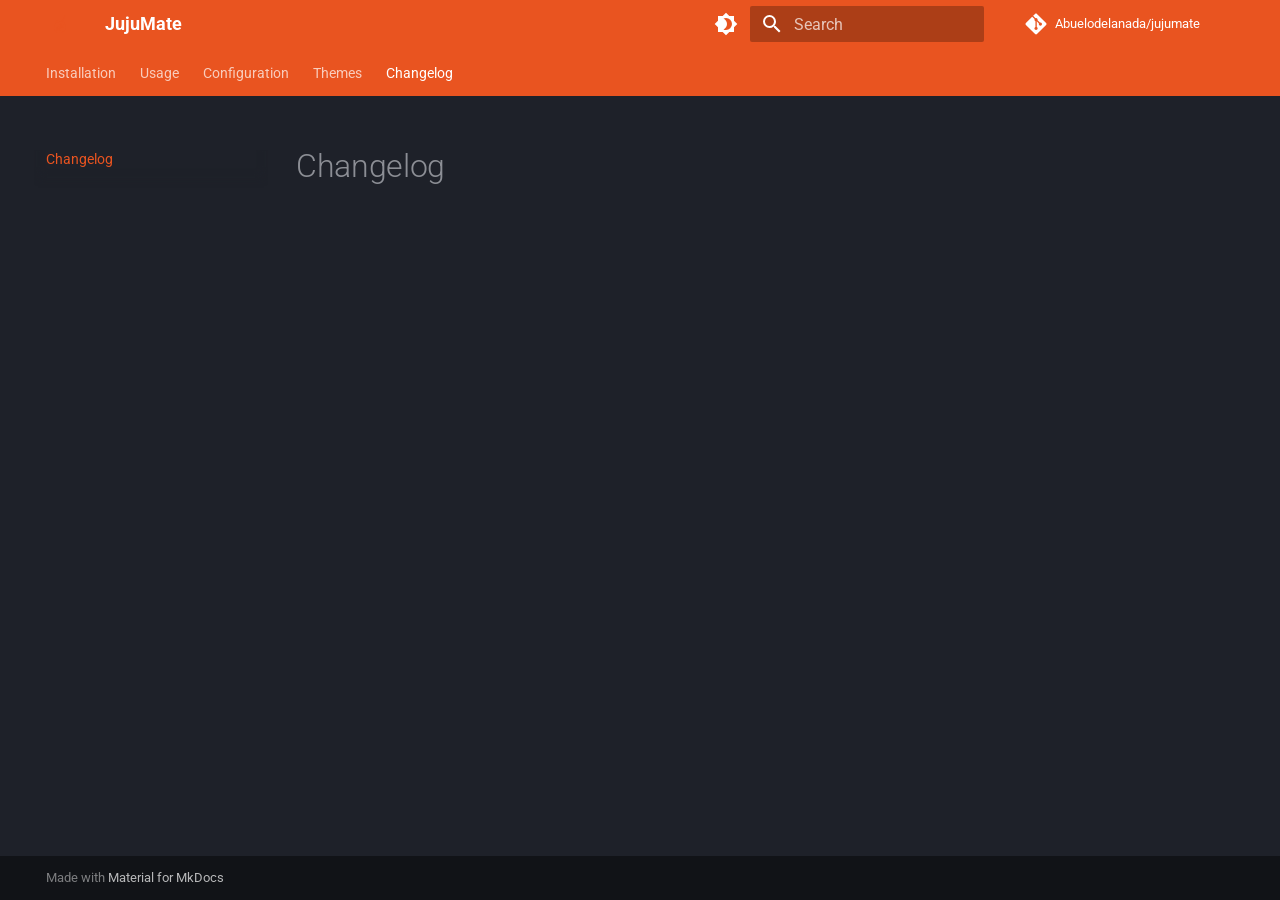
==== commit 61e07752: "Deployed 6d0ff72 with MkDocs version: 1.6.1" ====
--- a/changelog/index.html
+++ b/changelog/index.html
@@ -17,11 +17,8 @@
       
       
       
-        
-      
-      
       <link rel="icon" href="../assets/icon.svg">
-      <meta name="generator" content="mkdocs-1.6.1, mkdocs-material-9.7.4">
+      <meta name="generator" content="mkdocs-1.6.1, mkdocs-material-9.6.23">
     
     
       
@@ -29,10 +26,10 @@
       
     
     
-      <link rel="stylesheet" href="../assets/stylesheets/main.484c7ddc.min.css">
-      
-        
-        <link rel="stylesheet" href="../assets/stylesheets/palette.ab4e12ef.min.css">
+      <link rel="stylesheet" href="../assets/stylesheets/main.84d31ad4.min.css">
+      
+        
+        <link rel="stylesheet" href="../assets/stylesheets/palette.06af60db.min.css">
       
       
 
@@ -57,6 +54,7 @@
     
       
 
+    
     
     
   </head>
@@ -369,14 +367,9 @@
   
   
   <span class="md-ellipsis">
-    
-  
     Installation
-  
-
     
   </span>
-  
   
 
       </a>
@@ -396,14 +389,9 @@
   
   
   <span class="md-ellipsis">
-    
-  
     Usage
-  
-
     
   </span>
-  
   
 
       </a>
@@ -423,14 +411,9 @@
   
   
   <span class="md-ellipsis">
-    
-  
     Configuration
-  
-
     
   </span>
-  
   
 
       </a>
@@ -450,15 +433,10 @@
   
   
   <span class="md-ellipsis">
-    
-  
     Themes
-  
-
     
   </span>
   
-  
 
       </a>
     </li>
@@ -486,14 +464,9 @@
   
   
   <span class="md-ellipsis">
-    
-  
     Changelog
-  
-
     
   </span>
-  
   
 
       </a>
@@ -530,7 +503,6 @@
           
           
             <div class="md-content" data-md-component="content">
-              
               <article class="md-content__inner md-typeset">
                 
                   
@@ -595,11 +567,10 @@
     
     
       
-      
-      <script id="__config" type="application/json">{"annotate": null, "base": "..", "features": ["navigation.tabs", "navigation.top", "content.code.copy", "search.highlight"], "search": "../assets/javascripts/workers/search.2c215733.min.js", "tags": null, "translations": {"clipboard.copied": "Copied to clipboard", "clipboard.copy": "Copy to clipboard", "search.result.more.one": "1 more on this page", "search.result.more.other": "# more on this page", "search.result.none": "No matching documents", "search.result.one": "1 matching document", "search.result.other": "# matching documents", "search.result.placeholder": "Type to start searching", "search.result.term.missing": "Missing", "select.version": "Select version"}, "version": null}</script>
-    
-    
-      <script src="../assets/javascripts/bundle.79ae519e.min.js"></script>
+      <script id="__config" type="application/json">{"base": "..", "features": ["navigation.tabs", "navigation.top", "content.code.copy", "search.highlight"], "search": "../assets/javascripts/workers/search.973d3a69.min.js", "tags": null, "translations": {"clipboard.copied": "Copied to clipboard", "clipboard.copy": "Copy to clipboard", "search.result.more.one": "1 more on this page", "search.result.more.other": "# more on this page", "search.result.none": "No matching documents", "search.result.one": "1 matching document", "search.result.other": "# matching documents", "search.result.placeholder": "Type to start searching", "search.result.term.missing": "Missing", "select.version": "Select version"}, "version": null}</script>
+    
+    
+      <script src="../assets/javascripts/bundle.f55a23d4.min.js"></script>
       
     
   </body>
--- a/assets/stylesheets/main.84d31ad4.min.css
+++ b/assets/stylesheets/main.84d31ad4.min.css
@@ -0,0 +1 @@
+@charset "UTF-8";html{-webkit-text-size-adjust:none;-moz-text-size-adjust:none;text-size-adjust:none;box-sizing:border-box}*,:after,:before{box-sizing:inherit}@media (prefers-reduced-motion){*,:after,:before{transition:none!important}}body{margin:0}a,button,input,label{-webkit-tap-highlight-color:transparent}a{color:inherit;text-decoration:none}hr{border:0;box-sizing:initial;display:block;height:.05rem;overflow:visible;padding:0}small{font-size:80%}sub,sup{line-height:1em}img{border-style:none}table{border-collapse:initial;border-spacing:0}td,th{font-weight:400;vertical-align:top}button{background:#0000;border:0;font-family:inherit;font-size:inherit;margin:0;padding:0}input{border:0;outline:none}:root{--md-primary-fg-color:#4051b5;--md-primary-fg-color--light:#5d6cc0;--md-primary-fg-color--dark:#303fa1;--md-primary-bg-color:#fff;--md-primary-bg-color--light:#ffffffb3;--md-accent-fg-color:#526cfe;--md-accent-fg-color--transparent:#526cfe1a;--md-accent-bg-color:#fff;--md-accent-bg-color--light:#ffffffb3}[data-md-color-scheme=default]{color-scheme:light}[data-md-color-scheme=default] img[src$="#gh-dark-mode-only"],[data-md-color-scheme=default] img[src$="#only-dark"]{display:none}:root,[data-md-color-scheme=default]{--md-hue:225deg;--md-default-fg-color:#000000de;--md-default-fg-color--light:#0000008a;--md-default-fg-color--lighter:#00000052;--md-default-fg-color--lightest:#00000012;--md-default-bg-color:#fff;--md-default-bg-color--light:#ffffffb3;--md-default-bg-color--lighter:#ffffff4d;--md-default-bg-color--lightest:#ffffff1f;--md-code-fg-color:#36464e;--md-code-bg-color:#f5f5f5;--md-code-hl-color:#4287ff;--md-code-hl-color--light:#4287ff1a;--md-code-hl-number-color:#d52a2a;--md-code-hl-special-color:#db1457;--md-code-hl-function-color:#a846b9;--md-code-hl-constant-color:#6e59d9;--md-code-hl-keyword-color:#3f6ec6;--md-code-hl-string-color:#1c7d4d;--md-code-hl-name-color:var(--md-code-fg-color);--md-code-hl-operator-color:var(--md-default-fg-color--light);--md-code-hl-punctuation-color:var(--md-default-fg-color--light);--md-code-hl-comment-color:var(--md-default-fg-color--light);--md-code-hl-generic-color:var(--md-default-fg-color--light);--md-code-hl-variable-color:var(--md-default-fg-color--light);--md-typeset-color:var(--md-default-fg-color);--md-typeset-a-color:var(--md-primary-fg-color);--md-typeset-del-color:#f5503d26;--md-typeset-ins-color:#0bd57026;--md-typeset-kbd-color:#fafafa;--md-typeset-kbd-accent-color:#fff;--md-typeset-kbd-border-color:#b8b8b8;--md-typeset-mark-color:#ffff0080;--md-typeset-table-color:#0000001f;--md-typeset-table-color--light:rgba(0,0,0,.035);--md-admonition-fg-color:var(--md-default-fg-color);--md-admonition-bg-color:var(--md-default-bg-color);--md-warning-fg-color:#000000de;--md-warning-bg-color:#ff9;--md-footer-fg-color:#fff;--md-footer-fg-color--light:#ffffffb3;--md-footer-fg-color--lighter:#ffffff73;--md-footer-bg-color:#000000de;--md-footer-bg-color--dark:#00000052;--md-shadow-z1:0 0.2rem 0.5rem #0000000d,0 0 0.05rem #0000001a;--md-shadow-z2:0 0.2rem 0.5rem #0000001a,0 0 0.05rem #00000040;--md-shadow-z3:0 0.2rem 0.5rem #0003,0 0 0.05rem #00000059}.md-icon svg{fill:currentcolor;display:block;height:1.2rem;width:1.2rem}body{-webkit-font-smoothing:antialiased;-moz-osx-font-smoothing:grayscale;--md-text-font-family:var(--md-text-font,_),-apple-system,BlinkMacSystemFont,Helvetica,Arial,sans-serif;--md-code-font-family:var(--md-code-font,_),SFMono-Regular,Consolas,Menlo,monospace}aside,body,input{font-feature-settings:"kern","liga";color:var(--md-typeset-color);font-family:var(--md-text-font-family)}code,kbd,pre{font-feature-settings:"kern";font-family:var(--md-code-font-family)}:root{--md-typeset-table-sort-icon:url('data:image/svg+xml;charset=utf-8,<svg xmlns="http://www.w3.org/2000/svg" viewBox="0 0 24 24"><path d="m18 21-4-4h3V7h-3l4-4 4 4h-3v10h3M2 19v-2h10v2M2 13v-2h7v2M2 7V5h4v2z"/></svg>');--md-typeset-table-sort-icon--asc:url('data:image/svg+xml;charset=utf-8,<svg xmlns="http://www.w3.org/2000/svg" viewBox="0 0 24 24"><path d="M19 17h3l-4 4-4-4h3V3h2M2 17h10v2H2M6 5v2H2V5m0 6h7v2H2z"/></svg>');--md-typeset-table-sort-icon--desc:url('data:image/svg+xml;charset=utf-8,<svg xmlns="http://www.w3.org/2000/svg" viewBox="0 0 24 24"><path d="M19 7h3l-4-4-4 4h3v14h2M2 17h10v2H2M6 5v2H2V5m0 6h7v2H2z"/></svg>')}.md-typeset{-webkit-print-color-adjust:exact;color-adjust:exact;font-size:.8rem;line-height:1.6;overflow-wrap:break-word}@media print{.md-typeset{font-size:.68rem}}.md-typeset blockquote,.md-typeset dl,.md-typeset figure,.md-typeset ol,.md-typeset pre,.md-typeset ul{margin-bottom:1em;margin-top:1em}.md-typeset h1{color:var(--md-default-fg-color--light);font-size:2em;line-height:1.3;margin:0 0 1.25em}.md-typeset h1,.md-typeset h2{font-weight:300;letter-spacing:-.01em}.md-typeset h2{font-size:1.5625em;line-height:1.4;margin:1.6em 0 .64em}.md-typeset h3{font-size:1.25em;font-weight:400;letter-spacing:-.01em;line-height:1.5;margin:1.6em 0 .8em}.md-typeset h2+h3{margin-top:.8em}.md-typeset h4{font-weight:700;letter-spacing:-.01em;margin:1em 0}.md-typeset h5,.md-typeset h6{color:var(--md-default-fg-color--light);font-size:.8em;font-weight:700;letter-spacing:-.01em;margin:1.25em 0}.md-typeset h5{text-transform:uppercase}.md-typeset h5 code{text-transform:none}.md-typeset hr{border-bottom:.05rem solid var(--md-default-fg-color--lightest);display:flow-root;margin:1.5em 0}.md-typeset a{color:var(--md-typeset-a-color);word-break:break-word}.md-typeset a,.md-typeset a:before{transition:color 125ms}.md-typeset a:focus,.md-typeset a:hover{color:var(--md-accent-fg-color)}.md-typeset a:focus code,.md-typeset a:hover code{background-color:var(--md-accent-fg-color--transparent)}.md-typeset a code{color:currentcolor;transition:background-color 125ms}.md-typeset a.focus-visible{outline-color:var(--md-accent-fg-color);outline-offset:.2rem}.md-typeset code,.md-typeset kbd,.md-typeset pre{color:var(--md-code-fg-color);direction:ltr;font-variant-ligatures:none}@media print{.md-typeset code,.md-typeset kbd,.md-typeset pre{white-space:pre-wrap}}.md-typeset code{background-color:var(--md-code-bg-color);border-radius:.1rem;-webkit-box-decoration-break:clone;box-decoration-break:clone;font-size:.85em;padding:0 .2941176471em;word-break:break-word}.md-typeset code:not(.focus-visible){-webkit-tap-highlight-color:transparent;outline:none}.md-typeset pre{display:flow-root;line-height:1.4;position:relative}.md-typeset pre>code{-webkit-box-decoration-break:slice;box-decoration-break:slice;box-shadow:none;display:block;margin:0;outline-color:var(--md-accent-fg-color);overflow:auto;padding:.7720588235em 1.1764705882em;scrollbar-color:var(--md-default-fg-color--lighter) #0000;scrollbar-width:thin;touch-action:auto;word-break:normal}.md-typeset pre>code:hover{scrollbar-color:var(--md-accent-fg-color) #0000}.md-typeset pre>code::-webkit-scrollbar{height:.2rem;width:.2rem}.md-typeset pre>code::-webkit-scrollbar-thumb{background-color:var(--md-default-fg-color--lighter)}.md-typeset pre>code::-webkit-scrollbar-thumb:hover{background-color:var(--md-accent-fg-color)}.md-typeset kbd{background-color:var(--md-typeset-kbd-color);border-radius:.1rem;box-shadow:0 .1rem 0 .05rem var(--md-typeset-kbd-border-color),0 .1rem 0 var(--md-typeset-kbd-border-color),0 -.1rem .2rem var(--md-typeset-kbd-accent-color) inset;color:var(--md-default-fg-color);display:inline-block;font-size:.75em;padding:0 .6666666667em;vertical-align:text-top;word-break:break-word}.md-typeset mark{background-color:var(--md-typeset-mark-color);-webkit-box-decoration-break:clone;box-decoration-break:clone;color:inherit;word-break:break-word}.md-typeset abbr{border-bottom:.05rem dotted var(--md-default-fg-color--light);cursor:help;text-decoration:none}.md-typeset small{opacity:.75}[dir=ltr] .md-typeset sub,[dir=ltr] .md-typeset sup{margin-left:.078125em}[dir=rtl] .md-typeset sub,[dir=rtl] .md-typeset sup{margin-right:.078125em}[dir=ltr] .md-typeset blockquote{padding-left:.6rem}[dir=rtl] .md-typeset blockquote{padding-right:.6rem}[dir=ltr] .md-typeset blockquote{border-left:.2rem solid var(--md-default-fg-color--lighter)}[dir=rtl] .md-typeset blockquote{border-right:.2rem solid var(--md-default-fg-color--lighter)}.md-typeset blockquote{color:var(--md-default-fg-color--light);margin-left:0;margin-right:0}.md-typeset ul{list-style-type:disc}.md-typeset ul[type]{list-style-type:revert-layer}[dir=ltr] .md-typeset ol,[dir=ltr] .md-typeset ul{margin-left:.625em}[dir=rtl] .md-typeset ol,[dir=rtl] .md-typeset ul{margin-right:.625em}.md-typeset ol,.md-typeset ul{padding:0}.md-typeset ol:not([hidden]),.md-typeset ul:not([hidden]){display:flow-root}.md-typeset ol ol,.md-typeset ul ol{list-style-type:lower-alpha}.md-typeset ol ol ol,.md-typeset ul ol ol{list-style-type:lower-roman}.md-typeset ol ol ol ol,.md-typeset ul ol ol ol{list-style-type:upper-alpha}.md-typeset ol ol ol ol ol,.md-typeset ul ol ol ol ol{list-style-type:upper-roman}.md-typeset ol[type],.md-typeset ul[type]{list-style-type:revert-layer}[dir=ltr] .md-typeset ol li,[dir=ltr] .md-typeset ul li{margin-left:1.25em}[dir=rtl] .md-typeset ol li,[dir=rtl] .md-typeset ul li{margin-right:1.25em}.md-typeset ol li,.md-typeset ul li{margin-bottom:.5em}.md-typeset ol li blockquote,.md-typeset ol li p,.md-typeset ul li blockquote,.md-typeset ul li p{margin:.5em 0}.md-typeset ol li:last-child,.md-typeset ul li:last-child{margin-bottom:0}[dir=ltr] .md-typeset ol li ol,[dir=ltr] .md-typeset ol li ul,[dir=ltr] .md-typeset ul li ol,[dir=ltr] .md-typeset ul li ul{margin-left:.625em}[dir=rtl] .md-typeset ol li ol,[dir=rtl] .md-typeset ol li ul,[dir=rtl] .md-typeset ul li ol,[dir=rtl] .md-typeset ul li ul{margin-right:.625em}.md-typeset ol li ol,.md-typeset ol li ul,.md-typeset ul li ol,.md-typeset ul li ul{margin-bottom:.5em;margin-top:.5em}[dir=ltr] .md-typeset dd{margin-left:1.875em}[dir=rtl] .md-typeset dd{margin-right:1.875em}.md-typeset dd{margin-bottom:1.5em;margin-top:1em}.md-typeset img,.md-typeset svg,.md-typeset video{height:auto;max-width:100%}.md-typeset img[align=left]{margin:1em 1em 1em 0}.md-typeset img[align=right]{margin:1em 0 1em 1em}.md-typeset img[align]:only-child{margin-top:0}.md-typeset figure{display:flow-root;margin:1em auto;max-width:100%;text-align:center;width:fit-content}.md-typeset figure img{display:block;margin:0 auto}.md-typeset figcaption{font-style:italic;margin:1em auto;max-width:24rem}.md-typeset iframe{max-width:100%}.md-typeset table:not([class]){background-color:var(--md-default-bg-color);border:.05rem solid var(--md-typeset-table-color);border-radius:.1rem;display:inline-block;font-size:.64rem;max-width:100%;overflow:auto;touch-action:auto}@media print{.md-typeset table:not([class]){display:table}}.md-typeset table:not([class])+*{margin-top:1.5em}.md-typeset table:not([class]) td>:first-child,.md-typeset table:not([class]) th>:first-child{margin-top:0}.md-typeset table:not([class]) td>:last-child,.md-typeset table:not([class]) th>:last-child{margin-bottom:0}.md-typeset table:not([class]) td:not([align]),.md-typeset table:not([class]) th:not([align]){text-align:left}[dir=rtl] .md-typeset table:not([class]) td:not([align]),[dir=rtl] .md-typeset table:not([class]) th:not([align]){text-align:right}.md-typeset table:not([class]) th{font-weight:700;min-width:5rem;padding:.9375em 1.25em;vertical-align:top}.md-typeset table:not([class]) td{border-top:.05rem solid var(--md-typeset-table-color);padding:.9375em 1.25em;vertical-align:top}.md-typeset table:not([class]) tbody tr{transition:background-color 125ms}.md-typeset table:not([class]) tbody tr:hover{background-color:var(--md-typeset-table-color--light);box-shadow:0 .05rem 0 var(--md-default-bg-color) inset}.md-typeset table:not([class]) a{word-break:normal}.md-typeset table th[role=columnheader]{cursor:pointer}[dir=ltr] .md-typeset table th[role=columnheader]:after{margin-left:.5em}[dir=rtl] .md-typeset table th[role=columnheader]:after{margin-right:.5em}.md-typeset table th[role=columnheader]:after{content:"";display:inline-block;height:1.2em;-webkit-mask-image:var(--md-typeset-table-sort-icon);mask-image:var(--md-typeset-table-sort-icon);-webkit-mask-repeat:no-repeat;mask-repeat:no-repeat;-webkit-mask-size:contain;mask-size:contain;transition:background-color 125ms;vertical-align:text-bottom;width:1.2em}.md-typeset table th[role=columnheader]:hover:after{background-color:var(--md-default-fg-color--lighter)}.md-typeset table th[role=columnheader][aria-sort=ascending]:after{background-color:var(--md-default-fg-color--light);-webkit-mask-image:var(--md-typeset-table-sort-icon--asc);mask-image:var(--md-typeset-table-sort-icon--asc)}.md-typeset table th[role=columnheader][aria-sort=descending]:after{background-color:var(--md-default-fg-color--light);-webkit-mask-image:var(--md-typeset-table-sort-icon--desc);mask-image:var(--md-typeset-table-sort-icon--desc)}.md-typeset__scrollwrap{margin:1em -.8rem;overflow-x:auto;touch-action:auto}.md-typeset__table{display:inline-block;margin-bottom:.5em;padding:0 .8rem}@media print{.md-typeset__table{display:block}}html .md-typeset__table table{display:table;margin:0;overflow:hidden;width:100%}@media screen and (max-width:44.984375em){.md-content__inner>pre{margin:1em -.8rem}.md-content__inner>pre code{border-radius:0}}.md-typeset .md-author{border-radius:100%;display:block;flex-shrink:0;height:1.6rem;overflow:hidden;position:relative;transition:color 125ms,transform 125ms;width:1.6rem}.md-typeset .md-author img{display:block}.md-typeset .md-author--more{background:var(--md-default-fg-color--lightest);color:var(--md-default-fg-color--lighter);font-size:.6rem;font-weight:700;line-height:1.6rem;text-align:center}.md-typeset .md-author--long{height:2.4rem;width:2.4rem}.md-typeset a.md-author{transform:scale(1)}.md-typeset a.md-author img{border-radius:100%;filter:grayscale(100%) opacity(75%);transition:filter 125ms}.md-typeset a.md-author:focus,.md-typeset a.md-author:hover{transform:scale(1.1);z-index:1}.md-typeset a.md-author:focus img,.md-typeset a.md-author:hover img{filter:grayscale(0)}.md-banner{background-color:var(--md-footer-bg-color);color:var(--md-footer-fg-color);overflow:auto}@media print{.md-banner{display:none}}.md-banner--warning{background-color:var(--md-warning-bg-color);color:var(--md-warning-fg-color)}.md-banner__inner{font-size:.7rem;margin:.6rem auto;padding:0 .8rem}[dir=ltr] .md-banner__button{float:right}[dir=rtl] .md-banner__button{float:left}.md-banner__button{color:inherit;cursor:pointer;transition:opacity .25s}.no-js .md-banner__button{display:none}.md-banner__button:hover{opacity:.7}html{font-size:125%;height:100%;overflow-x:hidden}@media screen and (min-width:100em){html{font-size:137.5%}}@media screen and (min-width:125em){html{font-size:150%}}body{background-color:var(--md-default-bg-color);display:flex;flex-direction:column;font-size:.5rem;min-height:100%;position:relative;width:100%}@media print{body{display:block}}@media screen and (max-width:59.984375em){body[data-md-scrolllock]{position:fixed}}.md-grid{margin-left:auto;margin-right:auto;max-width:61rem}.md-container{display:flex;flex-direction:column;flex-grow:1}@media print{.md-container{display:block}}.md-main{flex-grow:1}.md-main__inner{display:flex;height:100%;margin-top:1.5rem}.md-ellipsis{overflow:hidden;text-overflow:ellipsis}.md-toggle{display:none}.md-option{height:0;opacity:0;position:absolute;width:0}.md-option:checked+label:not([hidden]){display:block}.md-option.focus-visible+label{outline-color:var(--md-accent-fg-color);outline-style:auto}.md-skip{background-color:var(--md-default-fg-color);border-radius:.1rem;color:var(--md-default-bg-color);font-size:.64rem;margin:.5rem;opacity:0;outline-color:var(--md-accent-fg-color);padding:.3rem .5rem;position:fixed;transform:translateY(.4rem);z-index:-1}.md-skip:focus{opacity:1;transform:translateY(0);transition:transform .25s cubic-bezier(.4,0,.2,1),opacity 175ms 75ms;z-index:10}@page{margin:25mm}:root{--md-clipboard-icon:url('data:image/svg+xml;charset=utf-8,<svg xmlns="http://www.w3.org/2000/svg" viewBox="0 0 24 24"><path d="M19 21H8V7h11m0-2H8a2 2 0 0 0-2 2v14a2 2 0 0 0 2 2h11a2 2 0 0 0 2-2V7a2 2 0 0 0-2-2m-3-4H4a2 2 0 0 0-2 2v14h2V3h12z"/></svg>')}.md-clipboard{border-radius:.1rem;color:var(--md-default-fg-color--lightest);cursor:pointer;height:1.5em;outline-color:var(--md-accent-fg-color);outline-offset:.1rem;position:absolute;right:.5em;top:.5em;transition:color .25s;width:1.5em;z-index:1}@media print{.md-clipboard{display:none}}.md-clipboard:not(.focus-visible){-webkit-tap-highlight-color:transparent;outline:none}:hover>.md-clipboard{color:var(--md-default-fg-color--light)}.md-clipboard:focus,.md-clipboard:hover{color:var(--md-accent-fg-color)}.md-clipboard:after{background-color:currentcolor;content:"";display:block;height:1.125em;margin:0 auto;-webkit-mask-image:var(--md-clipboard-icon);mask-image:var(--md-clipboard-icon);-webkit-mask-position:center;mask-position:center;-webkit-mask-repeat:no-repeat;mask-repeat:no-repeat;-webkit-mask-size:contain;mask-size:contain;width:1.125em}.md-clipboard--inline{cursor:pointer}.md-clipboard--inline code{transition:color .25s,background-color .25s}.md-clipboard--inline:focus code,.md-clipboard--inline:hover code{background-color:var(--md-accent-fg-color--transparent);color:var(--md-accent-fg-color)}.md-typeset .md-code__content{display:grid}@keyframes consent{0%{opacity:0;transform:translateY(100%)}to{opacity:1;transform:translateY(0)}}@keyframes overlay{0%{opacity:0}to{opacity:1}}.md-consent__overlay{animation:overlay .25s both;-webkit-backdrop-filter:blur(.1rem);backdrop-filter:blur(.1rem);background-color:#0000008a;height:100%;opacity:1;position:fixed;top:0;width:100%;z-index:5}.md-consent__inner{animation:consent .5s cubic-bezier(.1,.7,.1,1) both;background-color:var(--md-default-bg-color);border:0;border-radius:.1rem;bottom:0;box-shadow:0 0 .2rem #0000001a,0 .2rem .4rem #0003;max-height:100%;overflow:auto;padding:0;position:fixed;width:100%;z-index:5}.md-consent__form{padding:.8rem}.md-consent__settings{display:none;margin:1em 0}input:checked+.md-consent__settings{display:block}.md-consent__controls{margin-bottom:.8rem}.md-typeset .md-consent__controls .md-button{display:inline}@media screen and (max-width:44.984375em){.md-typeset .md-consent__controls .md-button{display:block;margin-top:.4rem;text-align:center;width:100%}}.md-consent label{cursor:pointer}.md-content{flex-grow:1;min-width:0}.md-content__inner{margin:0 .8rem 1.2rem;padding-top:.6rem}@media screen and (min-width:76.25em){[dir=ltr] .md-sidebar--primary:not([hidden])~.md-content>.md-content__inner{margin-left:1.2rem}[dir=ltr] .md-sidebar--secondary:not([hidden])~.md-content>.md-content__inner,[dir=rtl] .md-sidebar--primary:not([hidden])~.md-content>.md-content__inner{margin-right:1.2rem}[dir=rtl] .md-sidebar--secondary:not([hidden])~.md-content>.md-content__inner{margin-left:1.2rem}}.md-content__inner:before{content:"";display:block;height:.4rem}.md-content__inner>:last-child{margin-bottom:0}[dir=ltr] .md-content__button{float:right}[dir=rtl] .md-content__button{float:left}[dir=ltr] .md-content__button{margin-left:.4rem}[dir=rtl] .md-content__button{margin-right:.4rem}.md-content__button{margin:.4rem 0;padding:0}@media print{.md-content__button{display:none}}.md-typeset .md-content__button{color:var(--md-default-fg-color--lighter)}.md-content__button svg{display:inline;vertical-align:top}[dir=rtl] .md-content__button svg{transform:scaleX(-1)}[dir=ltr] .md-dialog{right:.8rem}[dir=rtl] .md-dialog{left:.8rem}.md-dialog{background-color:var(--md-default-fg-color);border-radius:.1rem;bottom:.8rem;box-shadow:var(--md-shadow-z3);min-width:11.1rem;opacity:0;padding:.4rem .6rem;pointer-events:none;position:fixed;transform:translateY(100%);transition:transform 0ms .4s,opacity .4s;z-index:4}@media print{.md-dialog{display:none}}.md-dialog--active{opacity:1;pointer-events:auto;transform:translateY(0);transition:transform .4s cubic-bezier(.075,.85,.175,1),opacity .4s}.md-dialog__inner{color:var(--md-default-bg-color);font-size:.7rem}.md-feedback{margin:2em 0 1em;text-align:center}.md-feedback fieldset{border:none;margin:0;padding:0}.md-feedback__title{font-weight:700;margin:1em auto}.md-feedback__inner{position:relative}.md-feedback__list{display:flex;flex-wrap:wrap;place-content:baseline center;position:relative}.md-feedback__list:hover .md-icon:not(:disabled){color:var(--md-default-fg-color--lighter)}:disabled .md-feedback__list{min-height:1.8rem}.md-feedback__icon{color:var(--md-default-fg-color--light);cursor:pointer;flex-shrink:0;margin:0 .1rem;transition:color 125ms}.md-feedback__icon:not(:disabled).md-icon:hover{color:var(--md-accent-fg-color)}.md-feedback__icon:disabled{color:var(--md-default-fg-color--lightest);pointer-events:none}.md-feedback__note{opacity:0;position:relative;transform:translateY(.4rem);transition:transform .4s cubic-bezier(.1,.7,.1,1),opacity .15s}.md-feedback__note>*{margin:0 auto;max-width:16rem}:disabled .md-feedback__note{opacity:1;transform:translateY(0)}@media print{.md-feedback{display:none}}.md-footer{background-color:var(--md-footer-bg-color);color:var(--md-footer-fg-color)}@media print{.md-footer{display:none}}.md-footer__inner{justify-content:space-between;overflow:auto;padding:.2rem}.md-footer__inner:not([hidden]){display:flex}.md-footer__link{align-items:end;display:flex;flex-grow:0.01;margin-bottom:.4rem;margin-top:1rem;max-width:100%;outline-color:var(--md-accent-fg-color);overflow:hidden;transition:opacity .25s}.md-footer__link:focus,.md-footer__link:hover{opacity:.7}[dir=rtl] .md-footer__link svg{transform:scaleX(-1)}@media screen and (max-width:44.984375em){.md-footer__link--prev{flex-shrink:0}.md-footer__link--prev .md-footer__title{display:none}}[dir=ltr] .md-footer__link--next{margin-left:auto}[dir=rtl] .md-footer__link--next{margin-right:auto}.md-footer__link--next{text-align:right}[dir=rtl] .md-footer__link--next{text-align:left}.md-footer__title{flex-grow:1;font-size:.9rem;margin-bottom:.7rem;max-width:calc(100% - 2.4rem);padding:0 1rem;white-space:nowrap}.md-footer__button{margin:.2rem;padding:.4rem}.md-footer__direction{font-size:.64rem;opacity:.7}.md-footer-meta{background-color:var(--md-footer-bg-color--dark)}.md-footer-meta__inner{display:flex;flex-wrap:wrap;justify-content:space-between;padding:.2rem}html .md-footer-meta.md-typeset a{color:var(--md-footer-fg-color--light)}html .md-footer-meta.md-typeset a:focus,html .md-footer-meta.md-typeset a:hover{color:var(--md-footer-fg-color)}.md-copyright{color:var(--md-footer-fg-color--lighter);font-size:.64rem;margin:auto .6rem;padding:.4rem 0;width:100%}@media screen and (min-width:45em){.md-copyright{width:auto}}.md-copyright__highlight{color:var(--md-footer-fg-color--light)}.md-social{display:inline-flex;gap:.2rem;margin:0 .4rem;padding:.2rem 0 .6rem}@media screen and (min-width:45em){.md-social{padding:.6rem 0}}.md-social__link{display:inline-block;height:1.6rem;text-align:center;width:1.6rem}.md-social__link:before{line-height:1.9}.md-social__link svg{fill:currentcolor;max-height:.8rem;vertical-align:-25%}.md-typeset .md-button{border:.1rem solid;border-radius:.1rem;color:var(--md-primary-fg-color);cursor:pointer;display:inline-block;font-weight:700;padding:.625em 2em;transition:color 125ms,background-color 125ms,border-color 125ms}.md-typeset .md-button--primary{background-color:var(--md-primary-fg-color);border-color:var(--md-primary-fg-color);color:var(--md-primary-bg-color)}.md-typeset .md-button:focus,.md-typeset .md-button:hover{background-color:var(--md-accent-fg-color);border-color:var(--md-accent-fg-color);color:var(--md-accent-bg-color)}[dir=ltr] .md-typeset .md-input{border-top-left-radius:.1rem}[dir=ltr] .md-typeset .md-input,[dir=rtl] .md-typeset .md-input{border-top-right-radius:.1rem}[dir=rtl] .md-typeset .md-input{border-top-left-radius:.1rem}.md-typeset .md-input{border-bottom:.1rem solid var(--md-default-fg-color--lighter);box-shadow:var(--md-shadow-z1);font-size:.8rem;height:1.8rem;padding:0 .6rem;transition:border .25s,box-shadow .25s}.md-typeset .md-input:focus,.md-typeset .md-input:hover{border-bottom-color:var(--md-accent-fg-color);box-shadow:var(--md-shadow-z2)}.md-typeset .md-input--stretch{width:100%}.md-header{background-color:var(--md-primary-fg-color);box-shadow:0 0 .2rem #0000,0 .2rem .4rem #0000;color:var(--md-primary-bg-color);display:block;left:0;position:sticky;right:0;top:0;z-index:4}@media print{.md-header{display:none}}.md-header[hidden]{transform:translateY(-100%);transition:transform .25s cubic-bezier(.8,0,.6,1),box-shadow .25s}.md-header--shadow{box-shadow:0 0 .2rem #0000001a,0 .2rem .4rem #0003;transition:transform .25s cubic-bezier(.1,.7,.1,1),box-shadow .25s}.md-header__inner{align-items:center;display:flex;padding:0 .2rem}.md-header__button{color:currentcolor;cursor:pointer;margin:.2rem;outline-color:var(--md-accent-fg-color);padding:.4rem;position:relative;transition:opacity .25s;vertical-align:middle;z-index:1}.md-header__button:hover{opacity:.7}.md-header__button:not([hidden]){display:inline-block}.md-header__button:not(.focus-visible){-webkit-tap-highlight-color:transparent;outline:none}.md-header__button.md-logo{margin:.2rem;padding:.4rem}@media screen and (max-width:76.234375em){.md-header__button.md-logo{display:none}}.md-header__button.md-logo img,.md-header__button.md-logo svg{fill:currentcolor;display:block;height:1.2rem;width:auto}@media screen and (min-width:60em){.md-header__button[for=__search]{display:none}}.no-js .md-header__button[for=__search]{display:none}[dir=rtl] .md-header__button[for=__search] svg{transform:scaleX(-1)}@media screen and (min-width:76.25em){.md-header__button[for=__drawer]{display:none}}.md-header__topic{display:flex;max-width:100%;position:absolute;transition:transform .4s cubic-bezier(.1,.7,.1,1),opacity .15s;white-space:nowrap}.md-header__topic+.md-header__topic{opacity:0;pointer-events:none;transform:translateX(1.25rem);transition:transform .4s cubic-bezier(1,.7,.1,.1),opacity .15s;z-index:-1}[dir=rtl] .md-header__topic+.md-header__topic{transform:translateX(-1.25rem)}.md-header__topic:first-child{font-weight:700}[dir=ltr] .md-header__title{margin-left:1rem;margin-right:.4rem}[dir=rtl] .md-header__title{margin-left:.4rem;margin-right:1rem}.md-header__title{flex-grow:1;font-size:.9rem;height:2.4rem;line-height:2.4rem}.md-header__title--active .md-header__topic{opacity:0;pointer-events:none;transform:translateX(-1.25rem);transition:transform .4s cubic-bezier(1,.7,.1,.1),opacity .15s;z-index:-1}[dir=rtl] .md-header__title--active .md-header__topic{transform:translateX(1.25rem)}.md-header__title--active .md-header__topic+.md-header__topic{opacity:1;pointer-events:auto;transform:translateX(0);transition:transform .4s cubic-bezier(.1,.7,.1,1),opacity .15s;z-index:0}.md-header__title>.md-header__ellipsis{height:100%;position:relative;width:100%}.md-header__option{display:flex;flex-shrink:0;max-width:100%;transition:max-width 0ms .25s,opacity .25s .25s;white-space:nowrap}[data-md-toggle=search]:checked~.md-header .md-header__option{max-width:0;opacity:0;transition:max-width 0ms,opacity 0ms}.md-header__option>input{bottom:0}.md-header__source{display:none}@media screen and (min-width:60em){[dir=ltr] .md-header__source{margin-left:1rem}[dir=rtl] .md-header__source{margin-right:1rem}.md-header__source{display:block;max-width:11.7rem;width:11.7rem}}@media screen and (min-width:76.25em){[dir=ltr] .md-header__source{margin-left:1.4rem}[dir=rtl] .md-header__source{margin-right:1.4rem}}.md-meta{color:var(--md-default-fg-color--light);font-size:.7rem;line-height:1.3}.md-meta__list{display:inline-flex;flex-wrap:wrap;list-style:none;margin:0;padding:0}.md-meta__item:not(:last-child):after{content:"·";margin-left:.2rem;margin-right:.2rem}.md-meta__link{color:var(--md-typeset-a-color)}.md-meta__link:focus,.md-meta__link:hover{color:var(--md-accent-fg-color)}.md-draft{background-color:#ff1744;border-radius:.125em;color:#fff;display:inline-block;font-weight:700;padding-left:.5714285714em;padding-right:.5714285714em}:root{--md-nav-icon--prev:url('data:image/svg+xml;charset=utf-8,<svg xmlns="http://www.w3.org/2000/svg" viewBox="0 0 24 24"><path d="M20 11v2H8l5.5 5.5-1.42 1.42L4.16 12l7.92-7.92L13.5 5.5 8 11z"/></svg>');--md-nav-icon--next:url('data:image/svg+xml;charset=utf-8,<svg xmlns="http://www.w3.org/2000/svg" viewBox="0 0 24 24"><path d="M8.59 16.58 13.17 12 8.59 7.41 10 6l6 6-6 6z"/></svg>');--md-toc-icon:url('data:image/svg+xml;charset=utf-8,<svg xmlns="http://www.w3.org/2000/svg" viewBox="0 0 24 24"><path d="M3 9h14V7H3zm0 4h14v-2H3zm0 4h14v-2H3zm16 0h2v-2h-2zm0-10v2h2V7zm0 6h2v-2h-2z"/></svg>')}.md-nav{font-size:.7rem;line-height:1.3}.md-nav__title{color:var(--md-default-fg-color--light);display:block;font-weight:700;overflow:hidden;padding:0 .6rem;text-overflow:ellipsis}.md-nav__title .md-nav__button{display:none}.md-nav__title .md-nav__button img{height:100%;width:auto}.md-nav__title .md-nav__button.md-logo img,.md-nav__title .md-nav__button.md-logo svg{fill:currentcolor;display:block;height:2.4rem;max-width:100%;object-fit:contain;width:auto}.md-nav__list{list-style:none;margin:0;padding:0}.md-nav__link{align-items:flex-start;display:flex;gap:.4rem;margin-top:.625em;scroll-snap-align:start;transition:color 125ms}.md-nav__link--passed{color:var(--md-default-fg-color--light)}.md-nav__item .md-nav__link--active,.md-nav__item .md-nav__link--active code{color:var(--md-typeset-a-color)}.md-nav__link .md-ellipsis{position:relative}[dir=ltr] .md-nav__link .md-icon:last-child{margin-left:auto}[dir=rtl] .md-nav__link .md-icon:last-child{margin-right:auto}.md-nav__link svg{fill:currentcolor;flex-shrink:0;height:1.3em;position:relative}.md-nav__link[for]:focus,.md-nav__link[for]:hover,.md-nav__link[href]:focus,.md-nav__link[href]:hover{color:var(--md-accent-fg-color);cursor:pointer}.md-nav__link.focus-visible{outline-color:var(--md-accent-fg-color);outline-offset:.2rem}.md-nav--primary .md-nav__link[for=__toc]{display:none}.md-nav--primary .md-nav__link[for=__toc] .md-icon:after{background-color:currentcolor;display:block;height:100%;-webkit-mask-image:var(--md-toc-icon);mask-image:var(--md-toc-icon);width:100%}.md-nav--primary .md-nav__link[for=__toc]~.md-nav{display:none}.md-nav__container>.md-nav__link{margin-top:0}.md-nav__container>.md-nav__link:first-child{flex-grow:1;min-width:0}.md-nav__icon{flex-shrink:0}.md-nav__source{display:none}@media screen and (max-width:76.234375em){.md-nav--primary,.md-nav--primary .md-nav{background-color:var(--md-default-bg-color);display:flex;flex-direction:column;height:100%;left:0;position:absolute;right:0;top:0;z-index:1}.md-nav--primary .md-nav__item,.md-nav--primary .md-nav__title{font-size:.8rem;line-height:1.5}.md-nav--primary .md-nav__title{background-color:var(--md-default-fg-color--lightest);color:var(--md-default-fg-color--light);cursor:pointer;height:5.6rem;line-height:2.4rem;padding:3rem .8rem .2rem;position:relative;white-space:nowrap}[dir=ltr] .md-nav--primary .md-nav__title .md-nav__icon{left:.4rem}[dir=rtl] .md-nav--primary .md-nav__title .md-nav__icon{right:.4rem}.md-nav--primary .md-nav__title .md-nav__icon{display:block;height:1.2rem;margin:.2rem;position:absolute;top:.4rem;width:1.2rem}.md-nav--primary .md-nav__title .md-nav__icon:after{background-color:currentcolor;content:"";display:block;height:100%;-webkit-mask-image:var(--md-nav-icon--prev);mask-image:var(--md-nav-icon--prev);-webkit-mask-position:center;mask-position:center;-webkit-mask-repeat:no-repeat;mask-repeat:no-repeat;-webkit-mask-size:contain;mask-size:contain;width:100%}.md-nav--primary .md-nav__title~.md-nav__list{background-color:var(--md-default-bg-color);box-shadow:0 .05rem 0 var(--md-default-fg-color--lightest) inset;overflow-y:auto;scroll-snap-type:y mandatory;touch-action:pan-y}.md-nav--primary .md-nav__title~.md-nav__list>:first-child{border-top:0}.md-nav--primary .md-nav__title[for=__drawer]{background-color:var(--md-primary-fg-color);color:var(--md-primary-bg-color);font-weight:700}.md-nav--primary .md-nav__title .md-logo{display:block;left:.2rem;margin:.2rem;padding:.4rem;position:absolute;right:.2rem;top:.2rem}.md-nav--primary .md-nav__list{flex:1}.md-nav--primary .md-nav__item{border-top:.05rem solid var(--md-default-fg-color--lightest)}.md-nav--primary .md-nav__item--active>.md-nav__link{color:var(--md-typeset-a-color)}.md-nav--primary .md-nav__item--active>.md-nav__link:focus,.md-nav--primary .md-nav__item--active>.md-nav__link:hover{color:var(--md-accent-fg-color)}.md-nav--primary .md-nav__link{margin-top:0;padding:.6rem .8rem}.md-nav--primary .md-nav__link svg{margin-top:.1em}.md-nav--primary .md-nav__link>.md-nav__link{padding:0}[dir=ltr] .md-nav--primary .md-nav__link .md-nav__icon{margin-right:-.2rem}[dir=rtl] .md-nav--primary .md-nav__link .md-nav__icon{margin-left:-.2rem}.md-nav--primary .md-nav__link .md-nav__icon{font-size:1.2rem;height:1.2rem;width:1.2rem}.md-nav--primary .md-nav__link .md-nav__icon:after{background-color:currentcolor;content:"";display:block;height:100%;-webkit-mask-image:var(--md-nav-icon--next);mask-image:var(--md-nav-icon--next);-webkit-mask-position:center;mask-position:center;-webkit-mask-repeat:no-repeat;mask-repeat:no-repeat;-webkit-mask-size:contain;mask-size:contain;width:100%}[dir=rtl] .md-nav--primary .md-nav__icon:after{transform:scale(-1)}.md-nav--primary .md-nav--secondary .md-nav{background-color:initial;position:static}[dir=ltr] .md-nav--primary .md-nav--secondary .md-nav .md-nav__link{padding-left:1.4rem}[dir=rtl] .md-nav--primary .md-nav--secondary .md-nav .md-nav__link{padding-right:1.4rem}[dir=ltr] .md-nav--primary .md-nav--secondary .md-nav .md-nav .md-nav__link{padding-left:2rem}[dir=rtl] .md-nav--primary .md-nav--secondary .md-nav .md-nav .md-nav__link{padding-right:2rem}[dir=ltr] .md-nav--primary .md-nav--secondary .md-nav .md-nav .md-nav .md-nav__link{padding-left:2.6rem}[dir=rtl] .md-nav--primary .md-nav--secondary .md-nav .md-nav .md-nav .md-nav__link{padding-right:2.6rem}[dir=ltr] .md-nav--primary .md-nav--secondary .md-nav .md-nav .md-nav .md-nav .md-nav__link{padding-left:3.2rem}[dir=rtl] .md-nav--primary .md-nav--secondary .md-nav .md-nav .md-nav .md-nav .md-nav__link{padding-right:3.2rem}.md-nav--secondary{background-color:initial}.md-nav__toggle~.md-nav{display:flex;opacity:0;transform:translateX(100%);transition:transform .25s cubic-bezier(.8,0,.6,1),opacity 125ms 50ms}[dir=rtl] .md-nav__toggle~.md-nav{transform:translateX(-100%)}.md-nav__toggle:checked~.md-nav{opacity:1;transform:translateX(0);transition:transform .25s cubic-bezier(.4,0,.2,1),opacity 125ms 125ms}.md-nav__toggle:checked~.md-nav>.md-nav__list{-webkit-backface-visibility:hidden;backface-visibility:hidden}}@media screen and (max-width:59.984375em){.md-nav--primary .md-nav__link[for=__toc]{display:flex}.md-nav--primary .md-nav__link[for=__toc] .md-icon:after{content:""}.md-nav--primary .md-nav__link[for=__toc]+.md-nav__link{display:none}.md-nav--primary .md-nav__link[for=__toc]~.md-nav{display:flex}.md-nav__source{background-color:var(--md-primary-fg-color--dark);color:var(--md-primary-bg-color);display:block;padding:0 .2rem}}@media screen and (min-width:60em) and (max-width:76.234375em){.md-nav--integrated .md-nav__link[for=__toc]{display:flex}.md-nav--integrated .md-nav__link[for=__toc] .md-icon:after{content:""}.md-nav--integrated .md-nav__link[for=__toc]+.md-nav__link{display:none}.md-nav--integrated .md-nav__link[for=__toc]~.md-nav{display:flex}}@media screen and (min-width:60em){.md-nav{margin-bottom:-.4rem}.md-nav--secondary .md-nav__title{background:var(--md-default-bg-color);box-shadow:0 0 .4rem .4rem var(--md-default-bg-color);position:sticky;top:0;z-index:1}.md-nav--secondary .md-nav__title[for=__toc]{scroll-snap-align:start}.md-nav--secondary .md-nav__title .md-nav__icon{display:none}[dir=ltr] .md-nav--secondary .md-nav__list{padding-left:.6rem}[dir=rtl] .md-nav--secondary .md-nav__list{padding-right:.6rem}.md-nav--secondary .md-nav__list{padding-bottom:.4rem}[dir=ltr] .md-nav--secondary .md-nav__item>.md-nav__link{margin-right:.4rem}[dir=rtl] .md-nav--secondary .md-nav__item>.md-nav__link{margin-left:.4rem}}@media screen and (min-width:76.25em){.md-nav{margin-bottom:-.4rem;transition:max-height .25s cubic-bezier(.86,0,.07,1)}.md-nav--primary .md-nav__title{background:var(--md-default-bg-color);box-shadow:0 0 .4rem .4rem var(--md-default-bg-color);position:sticky;top:0;z-index:1}.md-nav--primary .md-nav__title[for=__drawer]{scroll-snap-align:start}.md-nav--primary .md-nav__title .md-nav__icon{display:none}[dir=ltr] .md-nav--primary .md-nav__list{padding-left:.6rem}[dir=rtl] .md-nav--primary .md-nav__list{padding-right:.6rem}.md-nav--primary .md-nav__list{padding-bottom:.4rem}[dir=ltr] .md-nav--primary .md-nav__item>.md-nav__link{margin-right:.4rem}[dir=rtl] .md-nav--primary .md-nav__item>.md-nav__link{margin-left:.4rem}.md-nav__toggle~.md-nav{display:grid;grid-template-rows:minmax(.4rem,0fr);opacity:0;transition:grid-template-rows .25s cubic-bezier(.86,0,.07,1),opacity .25s,visibility 0ms .25s;visibility:collapse}.md-nav__toggle~.md-nav>.md-nav__list{overflow:hidden}.md-nav__toggle.md-toggle--indeterminate~.md-nav,.md-nav__toggle:checked~.md-nav{grid-template-rows:minmax(.4rem,1fr);opacity:1;transition:grid-template-rows .25s cubic-bezier(.86,0,.07,1),opacity .15s .1s,visibility 0ms;visibility:visible}.md-nav__toggle.md-toggle--indeterminate~.md-nav{transition:none}.md-nav__item--nested>.md-nav>.md-nav__title{display:none}.md-nav__item--section{display:block;margin:1.25em 0}.md-nav__item--section:last-child{margin-bottom:0}.md-nav__item--section>.md-nav__link{font-weight:700}.md-nav__item--section>.md-nav__link[for]{color:var(--md-default-fg-color--light)}.md-nav__item--section>.md-nav__link:not(.md-nav__container){pointer-events:none}.md-nav__item--section>.md-nav__link .md-icon,.md-nav__item--section>.md-nav__link>[for]{display:none}[dir=ltr] .md-nav__item--section>.md-nav{margin-left:-.6rem}[dir=rtl] .md-nav__item--section>.md-nav{margin-right:-.6rem}.md-nav__item--section>.md-nav{display:block;opacity:1;visibility:visible}.md-nav__item--section>.md-nav>.md-nav__list>.md-nav__item{padding:0}.md-nav__icon{border-radius:100%;height:.9rem;transition:background-color .25s;width:.9rem}.md-nav__icon:hover{background-color:var(--md-accent-fg-color--transparent)}.md-nav__icon:after{background-color:currentcolor;border-radius:100%;content:"";display:inline-block;height:100%;-webkit-mask-image:var(--md-nav-icon--next);mask-image:var(--md-nav-icon--next);-webkit-mask-position:center;mask-position:center;-webkit-mask-repeat:no-repeat;mask-repeat:no-repeat;-webkit-mask-size:contain;mask-size:contain;transition:transform .25s;vertical-align:-.1rem;width:100%}[dir=rtl] .md-nav__icon:after{transform:rotate(180deg)}.md-nav__item--nested .md-nav__toggle:checked~.md-nav__link .md-nav__icon:after,.md-nav__item--nested .md-toggle--indeterminate~.md-nav__link .md-nav__icon:after{transform:rotate(90deg)}.md-nav--lifted>.md-nav__list>.md-nav__item,.md-nav--lifted>.md-nav__title{display:none}.md-nav--lifted>.md-nav__list>.md-nav__item--active{display:block}.md-nav--lifted>.md-nav__list>.md-nav__item--active>.md-nav__link{background:var(--md-default-bg-color);box-shadow:0 0 .4rem .4rem var(--md-default-bg-color);margin-top:0;position:sticky;top:0;z-index:1}.md-nav--lifted>.md-nav__list>.md-nav__item--active>.md-nav__link:not(.md-nav__container){pointer-events:none}.md-nav--lifted>.md-nav__list>.md-nav__item--active.md-nav__item--section{margin:0}[dir=ltr] .md-nav--lifted>.md-nav__list>.md-nav__item>.md-nav:not(.md-nav--secondary){margin-left:-.6rem}[dir=rtl] .md-nav--lifted>.md-nav__list>.md-nav__item>.md-nav:not(.md-nav--secondary){margin-right:-.6rem}.md-nav--lifted>.md-nav__list>.md-nav__item>[for]{color:var(--md-default-fg-color--light)}.md-nav--lifted .md-nav[data-md-level="1"]{grid-template-rows:minmax(.4rem,1fr);opacity:1;visibility:visible}[dir=ltr] .md-nav--integrated>.md-nav__list>.md-nav__item--active .md-nav--secondary{border-left:.05rem solid var(--md-primary-fg-color)}[dir=rtl] .md-nav--integrated>.md-nav__list>.md-nav__item--active .md-nav--secondary{border-right:.05rem solid var(--md-primary-fg-color)}.md-nav--integrated>.md-nav__list>.md-nav__item--active .md-nav--secondary{display:block;margin-bottom:1.25em;opacity:1;visibility:visible}.md-nav--integrated>.md-nav__list>.md-nav__item--active .md-nav--secondary>.md-nav__list{overflow:visible;padding-bottom:0}.md-nav--integrated>.md-nav__list>.md-nav__item--active .md-nav--secondary>.md-nav__title{display:none}}.md-pagination{font-size:.8rem;font-weight:700;gap:.4rem}.md-pagination,.md-pagination>*{align-items:center;display:flex;justify-content:center}.md-pagination>*{border-radius:.2rem;height:1.8rem;min-width:1.8rem;text-align:center}.md-pagination__current{background-color:var(--md-default-fg-color--lightest);color:var(--md-default-fg-color--light)}.md-pagination__link{transition:color 125ms,background-color 125ms}.md-pagination__link:focus,.md-pagination__link:hover{background-color:var(--md-accent-fg-color--transparent);color:var(--md-accent-fg-color)}.md-pagination__link:focus svg,.md-pagination__link:hover svg{color:var(--md-accent-fg-color)}.md-pagination__link.focus-visible{outline-color:var(--md-accent-fg-color);outline-offset:.2rem}.md-pagination__link svg{fill:currentcolor;color:var(--md-default-fg-color--lighter);display:block;max-height:100%;width:1.2rem}.md-post__back{border-bottom:.05rem solid var(--md-default-fg-color--lightest);margin-bottom:1.2rem;padding-bottom:1.2rem}@media screen and (max-width:76.234375em){.md-post__back{display:none}}[dir=rtl] .md-post__back svg{transform:scaleX(-1)}.md-post__authors{display:flex;flex-direction:column;gap:.6rem;margin:0 .6rem 1.2rem}.md-post .md-post__meta a{transition:color 125ms}.md-post .md-post__meta a:focus,.md-post .md-post__meta a:hover{color:var(--md-accent-fg-color)}.md-post__title{color:var(--md-default-fg-color--light);font-weight:700}.md-post--excerpt{margin-bottom:3.2rem}.md-post--excerpt .md-post__header{align-items:center;display:flex;gap:.6rem;min-height:1.6rem}.md-post--excerpt .md-post__authors{align-items:center;display:inline-flex;flex-direction:row;gap:.2rem;margin:0;min-height:2.4rem}[dir=ltr] .md-post--excerpt .md-post__meta .md-meta__list{margin-right:.4rem}[dir=rtl] .md-post--excerpt .md-post__meta .md-meta__list{margin-left:.4rem}.md-post--excerpt .md-post__content>:first-child{--md-scroll-margin:6rem;margin-top:0}.md-post>.md-nav--secondary{margin:1em 0}.md-profile{align-items:center;display:flex;font-size:.7rem;gap:.6rem;line-height:1.4;width:100%}.md-profile__description{flex-grow:1}.md-content--post{display:flex}@media screen and (max-width:76.234375em){.md-content--post{flex-flow:column-reverse}}.md-content--post>.md-content__inner{flex-grow:1;min-width:0}@media screen and (min-width:76.25em){[dir=ltr] .md-content--post>.md-content__inner{margin-left:1.2rem}[dir=rtl] .md-content--post>.md-content__inner{margin-right:1.2rem}}@media screen and (max-width:76.234375em){.md-sidebar.md-sidebar--post{padding:0;position:static;width:100%}.md-sidebar.md-sidebar--post .md-sidebar__scrollwrap{overflow:visible}.md-sidebar.md-sidebar--post .md-sidebar__inner{padding:0}.md-sidebar.md-sidebar--post .md-post__meta{margin-left:.6rem;margin-right:.6rem}.md-sidebar.md-sidebar--post .md-nav__item{border:none;display:inline}.md-sidebar.md-sidebar--post .md-nav__list{display:inline-flex;flex-wrap:wrap;gap:.6rem;padding-bottom:.6rem;padding-top:.6rem}.md-sidebar.md-sidebar--post .md-nav__link{padding:0}.md-sidebar.md-sidebar--post .md-nav{height:auto;margin-bottom:0;position:static}}:root{--md-progress-value:0;--md-progress-delay:400ms}.md-progress{background:var(--md-primary-bg-color);height:.075rem;opacity:min(clamp(0,var(--md-progress-value),1),clamp(0,100 - var(--md-progress-value),1));position:fixed;top:0;transform:scaleX(calc(var(--md-progress-value)*1%));transform-origin:left;transition:transform .5s cubic-bezier(.19,1,.22,1),opacity .25s var(--md-progress-delay);width:100%;z-index:4}:root{--md-search-result-icon:url('data:image/svg+xml;charset=utf-8,<svg xmlns="http://www.w3.org/2000/svg" viewBox="0 0 24 24"><path d="M14 2H6a2 2 0 0 0-2 2v16a2 2 0 0 0 2 2h7c-.41-.25-.8-.56-1.14-.9-.33-.33-.61-.7-.86-1.1H6V4h7v5h5v1.18c.71.16 1.39.43 2 .82V8zm6.31 16.9c1.33-2.11.69-4.9-1.4-6.22-2.11-1.33-4.91-.68-6.22 1.4-1.34 2.11-.69 4.89 1.4 6.22 1.46.93 3.32.93 4.79.02L22 23.39 23.39 22zm-3.81.1a2.5 2.5 0 0 1-2.5-2.5 2.5 2.5 0 0 1 2.5-2.5 2.5 2.5 0 0 1 2.5 2.5 2.5 2.5 0 0 1-2.5 2.5"/></svg>')}.md-search{position:relative}@media screen and (min-width:60em){.md-search{padding:.2rem 0}}.no-js .md-search{display:none}.md-search__overlay{opacity:0;z-index:1}@media screen and (max-width:59.984375em){[dir=ltr] .md-search__overlay{left:-2.2rem}[dir=rtl] .md-search__overlay{right:-2.2rem}.md-search__overlay{background-color:var(--md-default-bg-color);border-radius:1rem;height:2rem;overflow:hidden;pointer-events:none;position:absolute;top:-1rem;transform-origin:center;transition:transform .3s .1s,opacity .2s .2s;width:2rem}[data-md-toggle=search]:checked~.md-header .md-search__overlay{opacity:1;transition:transform .4s,opacity .1s}}@media screen and (min-width:60em){[dir=ltr] .md-search__overlay{left:0}[dir=rtl] .md-search__overlay{right:0}.md-search__overlay{background-color:#0000008a;cursor:pointer;height:0;position:fixed;top:0;transition:width 0ms .25s,height 0ms .25s,opacity .25s;width:0}[data-md-toggle=search]:checked~.md-header .md-search__overlay{height:200vh;opacity:1;transition:width 0ms,height 0ms,opacity .25s;width:100%}}@media screen and (max-width:29.984375em){[data-md-toggle=search]:checked~.md-header .md-search__overlay{transform:scale(45)}}@media screen and (min-width:30em) and (max-width:44.984375em){[data-md-toggle=search]:checked~.md-header .md-search__overlay{transform:scale(60)}}@media screen and (min-width:45em) and (max-width:59.984375em){[data-md-toggle=search]:checked~.md-header .md-search__overlay{transform:scale(75)}}.md-search__inner{-webkit-backface-visibility:hidden;backface-visibility:hidden}@media screen and (max-width:59.984375em){[dir=ltr] .md-search__inner{left:0}[dir=rtl] .md-search__inner{right:0}.md-search__inner{height:0;opacity:0;overflow:hidden;position:fixed;top:0;transform:translateX(5%);transition:width 0ms .3s,height 0ms .3s,transform .15s cubic-bezier(.4,0,.2,1) .15s,opacity .15s .15s;width:0;z-index:2}[dir=rtl] .md-search__inner{transform:translateX(-5%)}[data-md-toggle=search]:checked~.md-header .md-search__inner{height:100%;opacity:1;transform:translateX(0);transition:width 0ms 0ms,height 0ms 0ms,transform .15s cubic-bezier(.1,.7,.1,1) .15s,opacity .15s .15s;width:100%}}@media screen and (min-width:60em){[dir=ltr] .md-search__inner{float:right}[dir=rtl] .md-search__inner{float:left}.md-search__inner{padding:.1rem 0;position:relative;transition:width .25s cubic-bezier(.1,.7,.1,1);width:11.7rem}}@media screen and (min-width:60em) and (max-width:76.234375em){[data-md-toggle=search]:checked~.md-header .md-search__inner{width:23.4rem}}@media screen and (min-width:76.25em){[data-md-toggle=search]:checked~.md-header .md-search__inner{width:34.4rem}}.md-search__form{background-color:var(--md-default-bg-color);box-shadow:0 0 .6rem #0000;height:2.4rem;position:relative;transition:color .25s,background-color .25s;z-index:2}@media screen and (min-width:60em){.md-search__form{background-color:#00000042;border-radius:.1rem;height:1.8rem}.md-search__form:hover{background-color:#ffffff1f}}[data-md-toggle=search]:checked~.md-header .md-search__form{background-color:var(--md-default-bg-color);border-radius:.1rem .1rem 0 0;box-shadow:0 0 .6rem #00000012;color:var(--md-default-fg-color)}[dir=ltr] .md-search__input{padding-left:3.6rem;padding-right:2.2rem}[dir=rtl] .md-search__input{padding-left:2.2rem;padding-right:3.6rem}.md-search__input{background:#0000;font-size:.9rem;height:100%;position:relative;text-overflow:ellipsis;width:100%;z-index:2}.md-search__input::placeholder{transition:color .25s}.md-search__input::placeholder,.md-search__input~.md-search__icon{color:var(--md-default-fg-color--light)}.md-search__input::-ms-clear{display:none}@media screen and (max-width:59.984375em){.md-search__input{font-size:.9rem;height:2.4rem;width:100%}}@media screen and (min-width:60em){[dir=ltr] .md-search__input{padding-left:2.2rem}[dir=rtl] .md-search__input{padding-right:2.2rem}.md-search__input{color:inherit;font-size:.8rem}.md-search__input::placeholder{color:var(--md-primary-bg-color--light)}.md-search__input+.md-search__icon{color:var(--md-primary-bg-color)}[data-md-toggle=search]:checked~.md-header .md-search__input{text-overflow:clip}[data-md-toggle=search]:checked~.md-header .md-search__input+.md-search__icon{color:var(--md-default-fg-color--light)}[data-md-toggle=search]:checked~.md-header .md-search__input::placeholder{color:#0000}}.md-search__icon{cursor:pointer;display:inline-block;height:1.2rem;transition:color .25s,opacity .25s;width:1.2rem}.md-search__icon:hover{opacity:.7}[dir=ltr] .md-search__icon[for=__search]{left:.5rem}[dir=rtl] .md-search__icon[for=__search]{right:.5rem}.md-search__icon[for=__search]{position:absolute;top:.3rem;z-index:2}[dir=rtl] .md-search__icon[for=__search] svg{transform:scaleX(-1)}@media screen and (max-width:59.984375em){[dir=ltr] .md-search__icon[for=__search]{left:.8rem}[dir=rtl] .md-search__icon[for=__search]{right:.8rem}.md-search__icon[for=__search]{top:.6rem}.md-search__icon[for=__search] svg:first-child{display:none}}@media screen and (min-width:60em){.md-search__icon[for=__search]{pointer-events:none}.md-search__icon[for=__search] svg:last-child{display:none}}[dir=ltr] .md-search__options{right:.5rem}[dir=rtl] .md-search__options{left:.5rem}.md-search__options{pointer-events:none;position:absolute;top:.3rem;z-index:2}@media screen and (max-width:59.984375em){[dir=ltr] .md-search__options{right:.8rem}[dir=rtl] .md-search__options{left:.8rem}.md-search__options{top:.6rem}}[dir=ltr] .md-search__options>.md-icon{margin-left:.2rem}[dir=rtl] .md-search__options>.md-icon{margin-right:.2rem}.md-search__options>.md-icon{color:var(--md-default-fg-color--light);opacity:0;transform:scale(.75);transition:transform .15s cubic-bezier(.1,.7,.1,1),opacity .15s}.md-search__options>.md-icon:not(.focus-visible){-webkit-tap-highlight-color:transparent;outline:none}[data-md-toggle=search]:checked~.md-header .md-search__input:valid~.md-search__options>.md-icon{opacity:1;pointer-events:auto;transform:scale(1)}[data-md-toggle=search]:checked~.md-header .md-search__input:valid~.md-search__options>.md-icon:hover{opacity:.7}[dir=ltr] .md-search__suggest{padding-left:3.6rem;padding-right:2.2rem}[dir=rtl] .md-search__suggest{padding-left:2.2rem;padding-right:3.6rem}.md-search__suggest{align-items:center;color:var(--md-default-fg-color--lighter);display:flex;font-size:.9rem;height:100%;opacity:0;position:absolute;top:0;transition:opacity 50ms;white-space:nowrap;width:100%}@media screen and (min-width:60em){[dir=ltr] .md-search__suggest{padding-left:2.2rem}[dir=rtl] .md-search__suggest{padding-right:2.2rem}.md-search__suggest{font-size:.8rem}}[data-md-toggle=search]:checked~.md-header .md-search__suggest{opacity:1;transition:opacity .3s .1s}[dir=ltr] .md-search__output{border-bottom-left-radius:.1rem}[dir=ltr] .md-search__output,[dir=rtl] .md-search__output{border-bottom-right-radius:.1rem}[dir=rtl] .md-search__output{border-bottom-left-radius:.1rem}.md-search__output{overflow:hidden;position:absolute;width:100%;z-index:1}@media screen and (max-width:59.984375em){.md-search__output{bottom:0;top:2.4rem}}@media screen and (min-width:60em){.md-search__output{opacity:0;top:1.9rem;transition:opacity .4s}[data-md-toggle=search]:checked~.md-header .md-search__output{box-shadow:var(--md-shadow-z3);opacity:1}}.md-search__scrollwrap{-webkit-backface-visibility:hidden;backface-visibility:hidden;background-color:var(--md-default-bg-color);height:100%;overflow-y:auto;touch-action:pan-y}@media (-webkit-max-device-pixel-ratio:1),(max-resolution:1dppx){.md-search__scrollwrap{transform:translateZ(0)}}@media screen and (min-width:60em) and (max-width:76.234375em){.md-search__scrollwrap{width:23.4rem}}@media screen and (min-width:76.25em){.md-search__scrollwrap{width:34.4rem}}@media screen and (min-width:60em){.md-search__scrollwrap{max-height:0;scrollbar-color:var(--md-default-fg-color--lighter) #0000;scrollbar-width:thin}[data-md-toggle=search]:checked~.md-header .md-search__scrollwrap{max-height:75vh}.md-search__scrollwrap:hover{scrollbar-color:var(--md-accent-fg-color) #0000}.md-search__scrollwrap::-webkit-scrollbar{height:.2rem;width:.2rem}.md-search__scrollwrap::-webkit-scrollbar-thumb{background-color:var(--md-default-fg-color--lighter)}.md-search__scrollwrap::-webkit-scrollbar-thumb:hover{background-color:var(--md-accent-fg-color)}}.md-search-result{color:var(--md-default-fg-color);word-break:break-word}.md-search-result__meta{background-color:var(--md-default-fg-color--lightest);color:var(--md-default-fg-color--light);font-size:.64rem;line-height:1.8rem;padding:0 .8rem;scroll-snap-align:start}@media screen and (min-width:60em){[dir=ltr] .md-search-result__meta{padding-left:2.2rem}[dir=rtl] .md-search-result__meta{padding-right:2.2rem}}.md-search-result__list{list-style:none;margin:0;padding:0;-webkit-user-select:none;user-select:none}.md-search-result__item{box-shadow:0 -.05rem var(--md-default-fg-color--lightest)}.md-search-result__item:first-child{box-shadow:none}.md-search-result__link{display:block;outline:none;scroll-snap-align:start;transition:background-color .25s}.md-search-result__link:focus,.md-search-result__link:hover{background-color:var(--md-accent-fg-color--transparent)}.md-search-result__link:last-child p:last-child{margin-bottom:.6rem}.md-search-result__more>summary{cursor:pointer;display:block;outline:none;position:sticky;scroll-snap-align:start;top:0;z-index:1}.md-search-result__more>summary::marker{display:none}.md-search-result__more>summary::-webkit-details-marker{display:none}.md-search-result__more>summary>div{color:var(--md-typeset-a-color);font-size:.64rem;padding:.75em .8rem;transition:color .25s,background-color .25s}@media screen and (min-width:60em){[dir=ltr] .md-search-result__more>summary>div{padding-left:2.2rem}[dir=rtl] .md-search-result__more>summary>div{padding-right:2.2rem}}.md-search-result__more>summary:focus>div,.md-search-result__more>summary:hover>div{background-color:var(--md-accent-fg-color--transparent);color:var(--md-accent-fg-color)}.md-search-result__more[open]>summary{background-color:var(--md-default-bg-color)}.md-search-result__article{overflow:hidden;padding:0 .8rem;position:relative}@media screen and (min-width:60em){[dir=ltr] .md-search-result__article{padding-left:2.2rem}[dir=rtl] .md-search-result__article{padding-right:2.2rem}}[dir=ltr] .md-search-result__icon{left:0}[dir=rtl] .md-search-result__icon{right:0}.md-search-result__icon{color:var(--md-default-fg-color--light);height:1.2rem;margin:.5rem;position:absolute;width:1.2rem}@media screen and (max-width:59.984375em){.md-search-result__icon{display:none}}.md-search-result__icon:after{background-color:currentcolor;content:"";display:inline-block;height:100%;-webkit-mask-image:var(--md-search-result-icon);mask-image:var(--md-search-result-icon);-webkit-mask-position:center;mask-position:center;-webkit-mask-repeat:no-repeat;mask-repeat:no-repeat;-webkit-mask-size:contain;mask-size:contain;width:100%}[dir=rtl] .md-search-result__icon:after{transform:scaleX(-1)}.md-search-result .md-typeset{color:var(--md-default-fg-color--light);font-size:.64rem;line-height:1.6}.md-search-result .md-typeset h1{color:var(--md-default-fg-color);font-size:.8rem;font-weight:400;line-height:1.4;margin:.55rem 0}.md-search-result .md-typeset h1 mark{text-decoration:none}.md-search-result .md-typeset h2{color:var(--md-default-fg-color);font-size:.64rem;font-weight:700;line-height:1.6;margin:.5em 0}.md-search-result .md-typeset h2 mark{text-decoration:none}.md-search-result__terms{color:var(--md-default-fg-color);display:block;font-size:.64rem;font-style:italic;margin:.5em 0}.md-search-result mark{background-color:initial;color:var(--md-accent-fg-color);text-decoration:underline}.md-select{position:relative;z-index:1}.md-select__inner{background-color:var(--md-default-bg-color);border-radius:.1rem;box-shadow:var(--md-shadow-z2);color:var(--md-default-fg-color);left:50%;margin-top:.2rem;max-height:0;opacity:0;position:absolute;top:calc(100% - .2rem);transform:translate3d(-50%,.3rem,0);transition:transform .25s 375ms,opacity .25s .25s,max-height 0ms .5s}.md-select:focus-within .md-select__inner,.md-select:hover .md-select__inner{max-height:10rem;opacity:1;transform:translate3d(-50%,0,0);transition:transform .25s cubic-bezier(.1,.7,.1,1),opacity .25s,max-height 0ms}.md-select__inner:after{border-bottom:.2rem solid #0000;border-bottom-color:var(--md-default-bg-color);border-left:.2rem solid #0000;border-right:.2rem solid #0000;border-top:0;content:"";height:0;left:50%;margin-left:-.2rem;margin-top:-.2rem;position:absolute;top:0;width:0}.md-select__list{border-radius:.1rem;font-size:.8rem;list-style-type:none;margin:0;max-height:inherit;overflow:auto;padding:0}.md-select__item{line-height:1.8rem}[dir=ltr] .md-select__link{padding-left:.6rem;padding-right:1.2rem}[dir=rtl] .md-select__link{padding-left:1.2rem;padding-right:.6rem}.md-select__link{cursor:pointer;display:block;outline:none;scroll-snap-align:start;transition:background-color .25s,color .25s;width:100%}.md-select__link:focus,.md-select__link:hover{color:var(--md-accent-fg-color)}.md-select__link:focus{background-color:var(--md-default-fg-color--lightest)}.md-sidebar{align-self:flex-start;flex-shrink:0;padding:1.2rem 0;position:sticky;top:2.4rem;width:12.1rem}@media print{.md-sidebar{display:none}}@media screen and (max-width:76.234375em){[dir=ltr] .md-sidebar--primary{left:-12.1rem}[dir=rtl] .md-sidebar--primary{right:-12.1rem}.md-sidebar--primary{background-color:var(--md-default-bg-color);display:block;height:100%;position:fixed;top:0;transform:translateX(0);transition:transform .25s cubic-bezier(.4,0,.2,1),box-shadow .25s;width:12.1rem;z-index:5}[data-md-toggle=drawer]:checked~.md-container .md-sidebar--primary{box-shadow:var(--md-shadow-z3);transform:translateX(12.1rem)}[dir=rtl] [data-md-toggle=drawer]:checked~.md-container .md-sidebar--primary{transform:translateX(-12.1rem)}.md-sidebar--primary .md-sidebar__scrollwrap{bottom:0;left:0;margin:0;overflow:hidden;position:absolute;right:0;scroll-snap-type:none;top:0}}@media screen and (min-width:76.25em){.md-sidebar{height:0}.no-js .md-sidebar{height:auto}.md-header--lifted~.md-container .md-sidebar{top:4.8rem}}.md-sidebar--secondary{display:none;order:2}@media screen and (min-width:60em){.md-sidebar--secondary{height:0}.no-js .md-sidebar--secondary{height:auto}.md-sidebar--secondary:not([hidden]){display:block}.md-sidebar--secondary .md-sidebar__scrollwrap{touch-action:pan-y}}.md-sidebar__scrollwrap{-webkit-backface-visibility:hidden;backface-visibility:hidden;margin:0 .2rem;overflow-y:auto;scrollbar-color:var(--md-default-fg-color--lighter) #0000}@media screen and (min-width:60em){.md-sidebar__scrollwrap{scrollbar-gutter:stable;scrollbar-width:thin}}.md-sidebar__scrollwrap::-webkit-scrollbar{height:.2rem;width:.2rem}.md-sidebar__scrollwrap:focus-within,.md-sidebar__scrollwrap:hover{scrollbar-color:var(--md-accent-fg-color) #0000}.md-sidebar__scrollwrap:focus-within::-webkit-scrollbar-thumb,.md-sidebar__scrollwrap:hover::-webkit-scrollbar-thumb{background-color:var(--md-default-fg-color--lighter)}.md-sidebar__scrollwrap:focus-within::-webkit-scrollbar-thumb:hover,.md-sidebar__scrollwrap:hover::-webkit-scrollbar-thumb:hover{background-color:var(--md-accent-fg-color)}@supports selector(::-webkit-scrollbar){.md-sidebar__scrollwrap{scrollbar-gutter:auto}[dir=ltr] .md-sidebar__inner{padding-right:calc(100% - 11.5rem)}[dir=rtl] .md-sidebar__inner{padding-left:calc(100% - 11.5rem)}}@media screen and (max-width:76.234375em){.md-overlay{background-color:#0000008a;height:0;opacity:0;position:fixed;top:0;transition:width 0ms .25s,height 0ms .25s,opacity .25s;width:0;z-index:5}[data-md-toggle=drawer]:checked~.md-overlay{height:100%;opacity:1;transition:width 0ms,height 0ms,opacity .25s;width:100%}}@keyframes facts{0%{height:0}to{height:.65rem}}@keyframes fact{0%{opacity:0;transform:translateY(100%)}50%{opacity:0}to{opacity:1;transform:translateY(0)}}:root{--md-source-forks-icon:url('data:image/svg+xml;charset=utf-8,<svg xmlns="http://www.w3.org/2000/svg" viewBox="0 0 16 16"><path d="M5 5.372v.878c0 .414.336.75.75.75h4.5a.75.75 0 0 0 .75-.75v-.878a2.25 2.25 0 1 1 1.5 0v.878a2.25 2.25 0 0 1-2.25 2.25h-1.5v2.128a2.251 2.251 0 1 1-1.5 0V8.5h-1.5A2.25 2.25 0 0 1 3.5 6.25v-.878a2.25 2.25 0 1 1 1.5 0M5 3.25a.75.75 0 1 0-1.5 0 .75.75 0 0 0 1.5 0m6.75.75a.75.75 0 1 0 0-1.5.75.75 0 0 0 0 1.5m-3 8.75a.75.75 0 1 0-1.5 0 .75.75 0 0 0 1.5 0"/></svg>');--md-source-repositories-icon:url('data:image/svg+xml;charset=utf-8,<svg xmlns="http://www.w3.org/2000/svg" viewBox="0 0 16 16"><path d="M2 2.5A2.5 2.5 0 0 1 4.5 0h8.75a.75.75 0 0 1 .75.75v12.5a.75.75 0 0 1-.75.75h-2.5a.75.75 0 0 1 0-1.5h1.75v-2h-8a1 1 0 0 0-.714 1.7.75.75 0 1 1-1.072 1.05A2.5 2.5 0 0 1 2 11.5Zm10.5-1h-8a1 1 0 0 0-1 1v6.708A2.5 2.5 0 0 1 4.5 9h8ZM5 12.25a.25.25 0 0 1 .25-.25h3.5a.25.25 0 0 1 .25.25v3.25a.25.25 0 0 1-.4.2l-1.45-1.087a.25.25 0 0 0-.3 0L5.4 15.7a.25.25 0 0 1-.4-.2Z"/></svg>');--md-source-stars-icon:url('data:image/svg+xml;charset=utf-8,<svg xmlns="http://www.w3.org/2000/svg" viewBox="0 0 16 16"><path d="M8 .25a.75.75 0 0 1 .673.418l1.882 3.815 4.21.612a.75.75 0 0 1 .416 1.279l-3.046 2.97.719 4.192a.751.751 0 0 1-1.088.791L8 12.347l-3.766 1.98a.75.75 0 0 1-1.088-.79l.72-4.194L.818 6.374a.75.75 0 0 1 .416-1.28l4.21-.611L7.327.668A.75.75 0 0 1 8 .25m0 2.445L6.615 5.5a.75.75 0 0 1-.564.41l-3.097.45 2.24 2.184a.75.75 0 0 1 .216.664l-.528 3.084 2.769-1.456a.75.75 0 0 1 .698 0l2.77 1.456-.53-3.084a.75.75 0 0 1 .216-.664l2.24-2.183-3.096-.45a.75.75 0 0 1-.564-.41z"/></svg>');--md-source-version-icon:url('data:image/svg+xml;charset=utf-8,<svg xmlns="http://www.w3.org/2000/svg" viewBox="0 0 16 16"><path d="M1 7.775V2.75C1 1.784 1.784 1 2.75 1h5.025c.464 0 .91.184 1.238.513l6.25 6.25a1.75 1.75 0 0 1 0 2.474l-5.026 5.026a1.75 1.75 0 0 1-2.474 0l-6.25-6.25A1.75 1.75 0 0 1 1 7.775m1.5 0c0 .066.026.13.073.177l6.25 6.25a.25.25 0 0 0 .354 0l5.025-5.025a.25.25 0 0 0 0-.354l-6.25-6.25a.25.25 0 0 0-.177-.073H2.75a.25.25 0 0 0-.25.25ZM6 5a1 1 0 1 1 0 2 1 1 0 0 1 0-2"/></svg>')}.md-source{-webkit-backface-visibility:hidden;backface-visibility:hidden;display:block;font-size:.65rem;line-height:1.2;outline-color:var(--md-accent-fg-color);transition:opacity .25s;white-space:nowrap}.md-source:hover{opacity:.7}.md-source__icon{display:inline-block;height:2.4rem;vertical-align:middle;width:2rem}[dir=ltr] .md-source__icon svg{margin-left:.6rem}[dir=rtl] .md-source__icon svg{margin-right:.6rem}.md-source__icon svg{margin-top:.6rem}[dir=ltr] .md-source__icon+.md-source__repository{padding-left:2rem}[dir=rtl] .md-source__icon+.md-source__repository{padding-right:2rem}[dir=ltr] .md-source__icon+.md-source__repository{margin-left:-2rem}[dir=rtl] .md-source__icon+.md-source__repository{margin-right:-2rem}[dir=ltr] .md-source__repository{margin-left:.6rem}[dir=rtl] .md-source__repository{margin-right:.6rem}.md-source__repository{display:inline-block;max-width:calc(100% - 1.2rem);overflow:hidden;text-overflow:ellipsis;vertical-align:middle}.md-source__facts{display:flex;font-size:.55rem;gap:.4rem;list-style-type:none;margin:.1rem 0 0;opacity:.75;overflow:hidden;padding:0;width:100%}.md-source__repository--active .md-source__facts{animation:facts .25s ease-in}.md-source__fact{overflow:hidden;text-overflow:ellipsis}.md-source__repository--active .md-source__fact{animation:fact .4s ease-out}[dir=ltr] .md-source__fact:before{margin-right:.1rem}[dir=rtl] .md-source__fact:before{margin-left:.1rem}.md-source__fact:before{background-color:currentcolor;content:"";display:inline-block;height:.6rem;-webkit-mask-position:center;mask-position:center;-webkit-mask-repeat:no-repeat;mask-repeat:no-repeat;-webkit-mask-size:contain;mask-size:contain;vertical-align:text-top;width:.6rem}.md-source__fact:nth-child(1n+2){flex-shrink:0}.md-source__fact--version:before{-webkit-mask-image:var(--md-source-version-icon);mask-image:var(--md-source-version-icon)}.md-source__fact--stars:before{-webkit-mask-image:var(--md-source-stars-icon);mask-image:var(--md-source-stars-icon)}.md-source__fact--forks:before{-webkit-mask-image:var(--md-source-forks-icon);mask-image:var(--md-source-forks-icon)}.md-source__fact--repositories:before{-webkit-mask-image:var(--md-source-repositories-icon);mask-image:var(--md-source-repositories-icon)}.md-source-file{margin:1em 0}[dir=ltr] .md-source-file__fact{margin-right:.6rem}[dir=rtl] .md-source-file__fact{margin-left:.6rem}.md-source-file__fact{align-items:center;color:var(--md-default-fg-color--light);display:inline-flex;font-size:.68rem;gap:.3rem}.md-source-file__fact .md-icon{flex-shrink:0;margin-bottom:.05rem}[dir=ltr] .md-source-file__fact .md-author{float:left}[dir=rtl] .md-source-file__fact .md-author{float:right}.md-source-file__fact .md-author{margin-right:.2rem}.md-source-file__fact svg{width:.9rem}:root{--md-status:url('data:image/svg+xml;charset=utf-8,<svg xmlns="http://www.w3.org/2000/svg" viewBox="0 0 24 24"><path d="M11 9h2V7h-2m1 13c-4.41 0-8-3.59-8-8s3.59-8 8-8 8 3.59 8 8-3.59 8-8 8m0-18A10 10 0 0 0 2 12a10 10 0 0 0 10 10 10 10 0 0 0 10-10A10 10 0 0 0 12 2m-1 15h2v-6h-2z"/></svg>');--md-status--new:url('data:image/svg+xml;charset=utf-8,<svg xmlns="http://www.w3.org/2000/svg" viewBox="0 0 24 24"><path d="m23 12-2.44-2.78.34-3.68-3.61-.82-1.89-3.18L12 3 8.6 1.54 6.71 4.72l-3.61.81.34 3.68L1 12l2.44 2.78-.34 3.69 3.61.82 1.89 3.18L12 21l3.4 1.46 1.89-3.18 3.61-.82-.34-3.68zm-10 5h-2v-2h2zm0-4h-2V7h2z"/></svg>');--md-status--deprecated:url('data:image/svg+xml;charset=utf-8,<svg xmlns="http://www.w3.org/2000/svg" viewBox="0 0 24 24"><path d="M9 3v1H4v2h1v13a2 2 0 0 0 2 2h10a2 2 0 0 0 2-2V6h1V4h-5V3zm0 5h2v9H9zm4 0h2v9h-2z"/></svg>');--md-status--encrypted:url('data:image/svg+xml;charset=utf-8,<svg xmlns="http://www.w3.org/2000/svg" viewBox="0 0 24 24"><path d="M12 1 3 5v6c0 5.55 3.84 10.74 9 12 5.16-1.26 9-6.45 9-12V5zm0 6c1.4 0 2.8 1.1 2.8 2.5V11c.6 0 1.2.6 1.2 1.3v3.5c0 .6-.6 1.2-1.3 1.2H9.2c-.6 0-1.2-.6-1.2-1.3v-3.5c0-.6.6-1.2 1.2-1.2V9.5C9.2 8.1 10.6 7 12 7m0 1.2c-.8 0-1.5.5-1.5 1.3V11h3V9.5c0-.8-.7-1.3-1.5-1.3"/></svg>')}.md-status:after{background-color:var(--md-default-fg-color--light);content:"";display:inline-block;height:1.125em;-webkit-mask-image:var(--md-status);mask-image:var(--md-status);-webkit-mask-position:center;mask-position:center;-webkit-mask-repeat:no-repeat;mask-repeat:no-repeat;-webkit-mask-size:contain;mask-size:contain;vertical-align:text-bottom;width:1.125em}.md-status:hover:after{background-color:currentcolor}.md-status--new:after{-webkit-mask-image:var(--md-status--new);mask-image:var(--md-status--new)}.md-status--deprecated:after{-webkit-mask-image:var(--md-status--deprecated);mask-image:var(--md-status--deprecated)}.md-status--encrypted:after{-webkit-mask-image:var(--md-status--encrypted);mask-image:var(--md-status--encrypted)}.md-tabs{background-color:var(--md-primary-fg-color);color:var(--md-primary-bg-color);display:block;line-height:1.3;overflow:auto;width:100%;z-index:3}@media print{.md-tabs{display:none}}@media screen and (max-width:76.234375em){.md-tabs{display:none}}.md-tabs[hidden]{pointer-events:none}[dir=ltr] .md-tabs__list{margin-left:.2rem}[dir=rtl] .md-tabs__list{margin-right:.2rem}.md-tabs__list{contain:content;display:flex;list-style:none;margin:0;overflow:auto;padding:0;scrollbar-width:none;white-space:nowrap}.md-tabs__list::-webkit-scrollbar{display:none}.md-tabs__item{height:2.4rem;padding-left:.6rem;padding-right:.6rem}.md-tabs__item--active .md-tabs__link{color:inherit;opacity:1}.md-tabs__link{-webkit-backface-visibility:hidden;backface-visibility:hidden;display:flex;font-size:.7rem;margin-top:.8rem;opacity:.7;outline-color:var(--md-accent-fg-color);outline-offset:.2rem;transition:transform .4s cubic-bezier(.1,.7,.1,1),opacity .25s}.md-tabs__link:focus,.md-tabs__link:hover{color:inherit;opacity:1}[dir=ltr] .md-tabs__link svg{margin-right:.4rem}[dir=rtl] .md-tabs__link svg{margin-left:.4rem}.md-tabs__link svg{fill:currentcolor;height:1.3em}.md-tabs__item:nth-child(2) .md-tabs__link{transition-delay:20ms}.md-tabs__item:nth-child(3) .md-tabs__link{transition-delay:40ms}.md-tabs__item:nth-child(4) .md-tabs__link{transition-delay:60ms}.md-tabs__item:nth-child(5) .md-tabs__link{transition-delay:80ms}.md-tabs__item:nth-child(6) .md-tabs__link{transition-delay:.1s}.md-tabs__item:nth-child(7) .md-tabs__link{transition-delay:.12s}.md-tabs__item:nth-child(8) .md-tabs__link{transition-delay:.14s}.md-tabs__item:nth-child(9) .md-tabs__link{transition-delay:.16s}.md-tabs__item:nth-child(10) .md-tabs__link{transition-delay:.18s}.md-tabs__item:nth-child(11) .md-tabs__link{transition-delay:.2s}.md-tabs__item:nth-child(12) .md-tabs__link{transition-delay:.22s}.md-tabs__item:nth-child(13) .md-tabs__link{transition-delay:.24s}.md-tabs__item:nth-child(14) .md-tabs__link{transition-delay:.26s}.md-tabs__item:nth-child(15) .md-tabs__link{transition-delay:.28s}.md-tabs__item:nth-child(16) .md-tabs__link{transition-delay:.3s}.md-tabs[hidden] .md-tabs__link{opacity:0;transform:translateY(50%);transition:transform 0ms .1s,opacity .1s}:root{--md-tag-icon:url('data:image/svg+xml;charset=utf-8,<svg xmlns="http://www.w3.org/2000/svg" viewBox="0 0 24 24"><path d="m5.41 21 .71-4h-4l.35-2h4l1.06-6h-4l.35-2h4l.71-4h2l-.71 4h6l.71-4h2l-.71 4h4l-.35 2h-4l-1.06 6h4l-.35 2h-4l-.71 4h-2l.71-4h-6l-.71 4zM9.53 9l-1.06 6h6l1.06-6z"/></svg>')}.md-typeset .md-tags:not([hidden]){display:inline-flex;flex-wrap:wrap;gap:.5em;margin-bottom:.75em;margin-top:-.125em}.md-typeset .md-tag{align-items:center;background:var(--md-default-fg-color--lightest);border-radius:2.4rem;display:inline-flex;font-size:.64rem;font-size:min(.8em,.64rem);font-weight:700;gap:.5em;letter-spacing:normal;line-height:1.6;padding:.3125em .78125em}.md-typeset .md-tag[href]{-webkit-tap-highlight-color:transparent;color:inherit;outline:none;transition:color 125ms,background-color 125ms}.md-typeset .md-tag[href]:focus,.md-typeset .md-tag[href]:hover{background-color:var(--md-accent-fg-color);color:var(--md-accent-bg-color)}[id]>.md-typeset .md-tag{vertical-align:text-top}.md-typeset .md-tag-icon:before{background-color:var(--md-default-fg-color--lighter);content:"";display:inline-block;height:1.2em;-webkit-mask-image:var(--md-tag-icon);mask-image:var(--md-tag-icon);-webkit-mask-position:center;mask-position:center;-webkit-mask-repeat:no-repeat;mask-repeat:no-repeat;-webkit-mask-size:contain;mask-size:contain;transition:background-color 125ms;vertical-align:text-bottom;width:1.2em}.md-typeset .md-tag-icon[href]:focus:before,.md-typeset .md-tag-icon[href]:hover:before{background-color:var(--md-accent-bg-color)}@keyframes pulse{0%{transform:scale(.95)}75%{transform:scale(1)}to{transform:scale(.95)}}:root{--md-annotation-bg-icon:url('data:image/svg+xml;charset=utf-8,<svg xmlns="http://www.w3.org/2000/svg" viewBox="0 0 24 24"><path d="M12 2A10 10 0 0 0 2 12a10 10 0 0 0 10 10 10 10 0 0 0 10-10A10 10 0 0 0 12 2"/></svg>');--md-annotation-icon:url('data:image/svg+xml;charset=utf-8,<svg xmlns="http://www.w3.org/2000/svg" viewBox="0 0 24 24"><path d="M17 13h-4v4h-2v-4H7v-2h4V7h2v4h4m-5-9A10 10 0 0 0 2 12a10 10 0 0 0 10 10 10 10 0 0 0 10-10A10 10 0 0 0 12 2"/></svg>')}.md-tooltip{-webkit-backface-visibility:hidden;backface-visibility:hidden;background-color:var(--md-default-bg-color);border-radius:.1rem;box-shadow:var(--md-shadow-z2);color:var(--md-default-fg-color);font-family:var(--md-text-font-family);left:clamp(var(--md-tooltip-0,0rem) + .8rem,var(--md-tooltip-x),100vw + var(--md-tooltip-0,0rem) + .8rem - var(--md-tooltip-width) - 2 * .8rem);max-width:calc(100vw - 1.6rem);opacity:0;position:absolute;top:var(--md-tooltip-y);transform:translateY(-.4rem);transition:transform 0ms .25s,opacity .25s,z-index .25s;width:var(--md-tooltip-width);z-index:0}.md-tooltip--active{opacity:1;transform:translateY(0);transition:transform .25s cubic-bezier(.1,.7,.1,1),opacity .25s,z-index 0ms;z-index:2}.md-tooltip--inline{font-weight:700;-webkit-user-select:none;user-select:none;width:auto}.md-tooltip--inline:not(.md-tooltip--active){transform:translateY(.2rem) scale(.9)}.md-tooltip--inline .md-tooltip__inner{font-size:.5rem;padding:.2rem .4rem}[hidden]+.md-tooltip--inline{display:none}.focus-visible>.md-tooltip,.md-tooltip:target{outline:var(--md-accent-fg-color) auto}.md-tooltip__inner{font-size:.64rem;padding:.8rem}.md-tooltip__inner.md-typeset>:first-child{margin-top:0}.md-tooltip__inner.md-typeset>:last-child{margin-bottom:0}.md-annotation{font-style:normal;font-weight:400;outline:none;text-align:initial;vertical-align:text-bottom;white-space:normal}[dir=rtl] .md-annotation{direction:rtl}code .md-annotation{font-family:var(--md-code-font-family);font-size:inherit}.md-annotation:not([hidden]){display:inline-block;line-height:1.25}.md-annotation__index{border-radius:.01px;cursor:pointer;display:inline-block;margin-left:.4ch;margin-right:.4ch;outline:none;overflow:hidden;position:relative;-webkit-user-select:none;user-select:none;vertical-align:text-top;z-index:0}.md-annotation .md-annotation__index{transition:z-index .25s}@media screen{.md-annotation__index{width:2.2ch}[data-md-visible]>.md-annotation__index{animation:pulse 2s infinite}.md-annotation__index:before{background:var(--md-default-bg-color);-webkit-mask-image:var(--md-annotation-bg-icon);mask-image:var(--md-annotation-bg-icon)}.md-annotation__index:after,.md-annotation__index:before{content:"";height:2.2ch;-webkit-mask-position:center;mask-position:center;-webkit-mask-repeat:no-repeat;mask-repeat:no-repeat;-webkit-mask-size:contain;mask-size:contain;position:absolute;top:-.1ch;width:2.2ch;z-index:-1}.md-annotation__index:after{background-color:var(--md-default-fg-color--lighter);-webkit-mask-image:var(--md-annotation-icon);mask-image:var(--md-annotation-icon);transform:scale(1.0001);transition:background-color .25s,transform .25s}.md-tooltip--active+.md-annotation__index:after{transform:rotate(45deg)}.md-tooltip--active+.md-annotation__index:after,:hover>.md-annotation__index:after{background-color:var(--md-accent-fg-color)}}.md-tooltip--active+.md-annotation__index{animation-play-state:paused;transition-duration:0ms;z-index:2}.md-annotation__index [data-md-annotation-id]{display:inline-block}@media print{.md-annotation__index [data-md-annotation-id]{background:var(--md-default-fg-color--lighter);border-radius:2ch;color:var(--md-default-bg-color);font-weight:700;padding:0 .6ch;white-space:nowrap}.md-annotation__index [data-md-annotation-id]:after{content:attr(data-md-annotation-id)}}.md-typeset .md-annotation-list{counter-reset:annotation;list-style:none!important}.md-typeset .md-annotation-list li{position:relative}[dir=ltr] .md-typeset .md-annotation-list li:before{left:-2.125em}[dir=rtl] .md-typeset .md-annotation-list li:before{right:-2.125em}.md-typeset .md-annotation-list li:before{background:var(--md-default-fg-color--lighter);border-radius:2ch;color:var(--md-default-bg-color);content:counter(annotation);counter-increment:annotation;font-size:.8875em;font-weight:700;height:2ch;line-height:1.25;min-width:2ch;padding:0 .6ch;position:absolute;text-align:center;top:.25em}:root{--md-tooltip-width:20rem;--md-tooltip-tail:0.3rem}.md-tooltip2{-webkit-backface-visibility:hidden;backface-visibility:hidden;color:var(--md-default-fg-color);font-family:var(--md-text-font-family);opacity:0;pointer-events:none;position:absolute;top:calc(var(--md-tooltip-host-y) + var(--md-tooltip-y));transform:translateY(-.4rem);transform-origin:calc(var(--md-tooltip-host-x) + var(--md-tooltip-x)) 0;transition:transform 0ms .25s,opacity .25s,z-index .25s;width:100%;z-index:0}.md-tooltip2:before{border-left:var(--md-tooltip-tail) solid #0000;border-right:var(--md-tooltip-tail) solid #0000;content:"";display:block;left:clamp(1.5 * .8rem,var(--md-tooltip-host-x) + var(--md-tooltip-x) - var(--md-tooltip-tail),100vw - 2 * var(--md-tooltip-tail) - 1.5 * .8rem);position:absolute;z-index:1}.md-tooltip2--top:before{border-top:var(--md-tooltip-tail) solid var(--md-default-bg-color);bottom:calc(var(--md-tooltip-tail)*-1 + .025rem);filter:drop-shadow(0 1px 0 hsla(0,0%,0%,.05))}.md-tooltip2--bottom:before{border-bottom:var(--md-tooltip-tail) solid var(--md-default-bg-color);filter:drop-shadow(0 -1px 0 hsla(0,0%,0%,.05));top:calc(var(--md-tooltip-tail)*-1 + .025rem)}.md-tooltip2--active{opacity:1;transform:translateY(0);transition:transform .4s cubic-bezier(0,1,.5,1),opacity .25s,z-index 0ms;z-index:2}.md-tooltip2__inner{scrollbar-gutter:stable;background-color:var(--md-default-bg-color);border-radius:.1rem;box-shadow:var(--md-shadow-z2);left:clamp(.8rem,var(--md-tooltip-host-x) - .8rem,100vw - var(--md-tooltip-width) - .8rem);max-height:40vh;max-width:calc(100vw - 1.6rem);position:relative;scrollbar-width:thin}.md-tooltip2__inner::-webkit-scrollbar{height:.2rem;width:.2rem}.md-tooltip2__inner::-webkit-scrollbar-thumb{background-color:var(--md-default-fg-color--lighter)}.md-tooltip2__inner::-webkit-scrollbar-thumb:hover{background-color:var(--md-accent-fg-color)}[role=tooltip]>.md-tooltip2__inner{font-size:.5rem;font-weight:700;left:clamp(.8rem,var(--md-tooltip-host-x) + var(--md-tooltip-x) - var(--md-tooltip-width)/2,100vw - var(--md-tooltip-width) - .8rem);max-width:min(100vw - 2 * .8rem,400px);padding:.2rem .4rem;-webkit-user-select:none;user-select:none;width:fit-content}.md-tooltip2__inner.md-typeset>:first-child{margin-top:0}.md-tooltip2__inner.md-typeset>:last-child{margin-bottom:0}[dir=ltr] .md-top{margin-left:50%}[dir=rtl] .md-top{margin-right:50%}.md-top{background-color:var(--md-default-bg-color);border-radius:1.6rem;box-shadow:var(--md-shadow-z2);color:var(--md-default-fg-color--light);cursor:pointer;display:block;font-size:.7rem;outline:none;padding:.4rem .8rem;position:fixed;top:3.2rem;transform:translate(-50%);transition:color 125ms,background-color 125ms,transform 125ms cubic-bezier(.4,0,.2,1),opacity 125ms;z-index:2}@media print{.md-top{display:none}}[dir=rtl] .md-top{transform:translate(50%)}.md-top[hidden]{opacity:0;pointer-events:none;transform:translate(-50%,.2rem);transition-duration:0ms}[dir=rtl] .md-top[hidden]{transform:translate(50%,.2rem)}.md-top:focus,.md-top:hover{background-color:var(--md-accent-fg-color);color:var(--md-accent-bg-color)}.md-top svg{display:inline-block;vertical-align:-.5em}@keyframes hoverfix{0%{pointer-events:none}}:root{--md-version-icon:url('data:image/svg+xml;charset=utf-8,<svg xmlns="http://www.w3.org/2000/svg" viewBox="0 0 320 512"><!--! Font Awesome Free 7.1.0 by @fontawesome - https://fontawesome.com License - https://fontawesome.com/license/free (Icons: CC BY 4.0, Fonts: SIL OFL 1.1, Code: MIT License) Copyright 2025 Fonticons, Inc.--><path d="M140.3 376.8c12.6 10.2 31.1 9.5 42.8-2.2l128-128c9.2-9.2 11.9-22.9 6.9-34.9S301.4 192 288.5 192h-256c-12.9 0-24.6 7.8-29.6 19.8s-2.2 25.7 7 34.8l128 128z"/></svg>')}.md-version{flex-shrink:0;font-size:.8rem;height:2.4rem}[dir=ltr] .md-version__current{margin-left:1.4rem;margin-right:.4rem}[dir=rtl] .md-version__current{margin-left:.4rem;margin-right:1.4rem}.md-version__current{color:inherit;cursor:pointer;outline:none;position:relative;top:.05rem}[dir=ltr] .md-version__current:after{margin-left:.4rem}[dir=rtl] .md-version__current:after{margin-right:.4rem}.md-version__current:after{background-color:currentcolor;content:"";display:inline-block;height:.6rem;-webkit-mask-image:var(--md-version-icon);mask-image:var(--md-version-icon);-webkit-mask-position:center;mask-position:center;-webkit-mask-repeat:no-repeat;mask-repeat:no-repeat;-webkit-mask-size:contain;mask-size:contain;width:.4rem}.md-version__alias{margin-left:.3rem;opacity:.7}.md-version__list{background-color:var(--md-default-bg-color);border-radius:.1rem;box-shadow:var(--md-shadow-z2);color:var(--md-default-fg-color);list-style-type:none;margin:.2rem .8rem;max-height:0;opacity:0;overflow:auto;padding:0;position:absolute;scroll-snap-type:y mandatory;top:.15rem;transition:max-height 0ms .5s,opacity .25s .25s;z-index:3}.md-version:focus-within .md-version__list,.md-version:hover .md-version__list{max-height:10rem;opacity:1;transition:max-height 0ms,opacity .25s}@media (hover:none),(pointer:coarse){.md-version:hover .md-version__list{animation:hoverfix .25s forwards}.md-version:focus-within .md-version__list{animation:none}}.md-version__item{line-height:1.8rem}[dir=ltr] .md-version__link{padding-left:.6rem;padding-right:1.2rem}[dir=rtl] .md-version__link{padding-left:1.2rem;padding-right:.6rem}.md-version__link{cursor:pointer;display:block;outline:none;scroll-snap-align:start;transition:color .25s,background-color .25s;white-space:nowrap;width:100%}.md-version__link:focus,.md-version__link:hover{color:var(--md-accent-fg-color)}.md-version__link:focus{background-color:var(--md-default-fg-color--lightest)}:root{--md-admonition-icon--note:url('data:image/svg+xml;charset=utf-8,<svg xmlns="http://www.w3.org/2000/svg" viewBox="0 0 24 24"><path d="M12 2C6.47 2 2 6.47 2 12s4.47 10 10 10 10-4.47 10-10S17.53 2 12 2m3.1 5.07c.14 0 .28.05.4.16l1.27 1.27c.23.22.23.57 0 .78l-1 1-2.05-2.05 1-1c.1-.11.24-.16.38-.16m-1.97 1.74 2.06 2.06-6.06 6.06H7.07v-2.06z"/></svg>');--md-admonition-icon--abstract:url('data:image/svg+xml;charset=utf-8,<svg xmlns="http://www.w3.org/2000/svg" viewBox="0 0 24 24"><path d="M17 9H7V7h10m0 6H7v-2h10m-3 6H7v-2h7M12 3a1 1 0 0 1 1 1 1 1 0 0 1-1 1 1 1 0 0 1-1-1 1 1 0 0 1 1-1m7 0h-4.18C14.4 1.84 13.3 1 12 1s-2.4.84-2.82 2H5a2 2 0 0 0-2 2v14a2 2 0 0 0 2 2h14a2 2 0 0 0 2-2V5a2 2 0 0 0-2-2"/></svg>');--md-admonition-icon--info:url('data:image/svg+xml;charset=utf-8,<svg xmlns="http://www.w3.org/2000/svg" viewBox="0 0 24 24"><path d="M13 9h-2V7h2m0 10h-2v-6h2m-1-9A10 10 0 0 0 2 12a10 10 0 0 0 10 10 10 10 0 0 0 10-10A10 10 0 0 0 12 2"/></svg>');--md-admonition-icon--tip:url('data:image/svg+xml;charset=utf-8,<svg xmlns="http://www.w3.org/2000/svg" viewBox="0 0 24 24"><path d="M17.66 11.2c-.23-.3-.51-.56-.77-.82-.67-.6-1.43-1.03-2.07-1.66C13.33 7.26 13 4.85 13.95 3c-.95.23-1.78.75-2.49 1.32-2.59 2.08-3.61 5.75-2.39 8.9.04.1.08.2.08.33 0 .22-.15.42-.35.5-.23.1-.47.04-.66-.12a.6.6 0 0 1-.14-.17c-1.13-1.43-1.31-3.48-.55-5.12C5.78 10 4.87 12.3 5 14.47c.06.5.12 1 .29 1.5.14.6.41 1.2.71 1.73 1.08 1.73 2.95 2.97 4.96 3.22 2.14.27 4.43-.12 6.07-1.6 1.83-1.66 2.47-4.32 1.53-6.6l-.13-.26c-.21-.46-.77-1.26-.77-1.26m-3.16 6.3c-.28.24-.74.5-1.1.6-1.12.4-2.24-.16-2.9-.82 1.19-.28 1.9-1.16 2.11-2.05.17-.8-.15-1.46-.28-2.23-.12-.74-.1-1.37.17-2.06.19.38.39.76.63 1.06.77 1 1.98 1.44 2.24 2.8.04.14.06.28.06.43.03.82-.33 1.72-.93 2.27"/></svg>');--md-admonition-icon--success:url('data:image/svg+xml;charset=utf-8,<svg xmlns="http://www.w3.org/2000/svg" viewBox="0 0 24 24"><path d="M21 7 9 19l-5.5-5.5 1.41-1.41L9 16.17 19.59 5.59z"/></svg>');--md-admonition-icon--question:url('data:image/svg+xml;charset=utf-8,<svg xmlns="http://www.w3.org/2000/svg" viewBox="0 0 24 24"><path d="m15.07 11.25-.9.92C13.45 12.89 13 13.5 13 15h-2v-.5c0-1.11.45-2.11 1.17-2.83l1.24-1.26c.37-.36.59-.86.59-1.41a2 2 0 0 0-2-2 2 2 0 0 0-2 2H8a4 4 0 0 1 4-4 4 4 0 0 1 4 4 3.2 3.2 0 0 1-.93 2.25M13 19h-2v-2h2M12 2A10 10 0 0 0 2 12a10 10 0 0 0 10 10 10 10 0 0 0 10-10c0-5.53-4.5-10-10-10"/></svg>');--md-admonition-icon--warning:url('data:image/svg+xml;charset=utf-8,<svg xmlns="http://www.w3.org/2000/svg" viewBox="0 0 24 24"><path d="M13 14h-2V9h2m0 9h-2v-2h2M1 21h22L12 2z"/></svg>');--md-admonition-icon--failure:url('data:image/svg+xml;charset=utf-8,<svg xmlns="http://www.w3.org/2000/svg" viewBox="0 0 24 24"><path d="M19 6.41 17.59 5 12 10.59 6.41 5 5 6.41 10.59 12 5 17.59 6.41 19 12 13.41 17.59 19 19 17.59 13.41 12z"/></svg>');--md-admonition-icon--danger:url('data:image/svg+xml;charset=utf-8,<svg xmlns="http://www.w3.org/2000/svg" viewBox="0 0 24 24"><path d="m11.5 20 4.86-9.73H13V4l-5 9.73h3.5zM12 2c2.75 0 5.1 1 7.05 2.95S22 9.25 22 12s-1 5.1-2.95 7.05S14.75 22 12 22s-5.1-1-7.05-2.95S2 14.75 2 12s1-5.1 2.95-7.05S9.25 2 12 2"/></svg>');--md-admonition-icon--bug:url('data:image/svg+xml;charset=utf-8,<svg xmlns="http://www.w3.org/2000/svg" viewBox="0 0 24 24"><path d="M11 13h2v1h-2zm10-8v6c0 5.5-3.8 10.7-9 12-5.2-1.3-9-6.5-9-12V5l9-4zm-4 5h-2.2c-.2-.6-.6-1.1-1.1-1.5l1.2-1.2-.7-.7L12.8 8H12c-.2 0-.5 0-.7.1L9.9 6.6l-.8.8 1.2 1.2c-.5.3-.9.8-1.1 1.4H7v1h2v1H7v1h2v1H7v1h2.2c.4 1.2 1.5 2 2.8 2s2.4-.8 2.8-2H17v-1h-2v-1h2v-1h-2v-1h2zm-6 2h2v-1h-2z"/></svg>');--md-admonition-icon--example:url('data:image/svg+xml;charset=utf-8,<svg xmlns="http://www.w3.org/2000/svg" viewBox="0 0 24 24"><path d="M7 2v2h1v14a4 4 0 0 0 4 4 4 4 0 0 0 4-4V4h1V2zm4 14c-.6 0-1-.4-1-1s.4-1 1-1 1 .4 1 1-.4 1-1 1m2-4c-.6 0-1-.4-1-1s.4-1 1-1 1 .4 1 1-.4 1-1 1m1-5h-4V4h4z"/></svg>');--md-admonition-icon--quote:url('data:image/svg+xml;charset=utf-8,<svg xmlns="http://www.w3.org/2000/svg" viewBox="0 0 24 24"><path d="M14 17h3l2-4V7h-6v6h3M6 17h3l2-4V7H5v6h3z"/></svg>')}.md-typeset .admonition,.md-typeset details{background-color:var(--md-admonition-bg-color);border:.075rem solid #448aff;border-radius:.2rem;box-shadow:var(--md-shadow-z1);color:var(--md-admonition-fg-color);display:flow-root;font-size:.64rem;margin:1.5625em 0;padding:0 .6rem;page-break-inside:avoid;transition:box-shadow 125ms}@media print{.md-typeset .admonition,.md-typeset details{box-shadow:none}}.md-typeset .admonition:focus-within,.md-typeset details:focus-within{box-shadow:0 0 0 .2rem #448aff1a}.md-typeset .admonition>*,.md-typeset details>*{box-sizing:border-box}.md-typeset .admonition .admonition,.md-typeset .admonition details,.md-typeset details .admonition,.md-typeset details details{margin-bottom:1em;margin-top:1em}.md-typeset .admonition .md-typeset__scrollwrap,.md-typeset details .md-typeset__scrollwrap{margin:1em -.6rem}.md-typeset .admonition .md-typeset__table,.md-typeset details .md-typeset__table{padding:0 .6rem}.md-typeset .admonition>.tabbed-set:only-child,.md-typeset details>.tabbed-set:only-child{margin-top:0}html .md-typeset .admonition>:last-child,html .md-typeset details>:last-child{margin-bottom:.6rem}[dir=ltr] .md-typeset .admonition-title,[dir=ltr] .md-typeset summary{padding-left:2rem;padding-right:.6rem}[dir=rtl] .md-typeset .admonition-title,[dir=rtl] .md-typeset summary{padding-left:.6rem;padding-right:2rem}[dir=ltr] .md-typeset .admonition-title,[dir=ltr] .md-typeset summary{border-left-width:.2rem}[dir=rtl] .md-typeset .admonition-title,[dir=rtl] .md-typeset summary{border-right-width:.2rem}[dir=ltr] .md-typeset .admonition-title,[dir=ltr] .md-typeset summary{border-top-left-radius:.1rem}[dir=ltr] .md-typeset .admonition-title,[dir=ltr] .md-typeset summary,[dir=rtl] .md-typeset .admonition-title,[dir=rtl] .md-typeset summary{border-top-right-radius:.1rem}[dir=rtl] .md-typeset .admonition-title,[dir=rtl] .md-typeset summary{border-top-left-radius:.1rem}.md-typeset .admonition-title,.md-typeset summary{background-color:#448aff1a;border:none;font-weight:700;margin:0 -.6rem;padding-bottom:.4rem;padding-top:.4rem;position:relative}html .md-typeset .admonition-title:last-child,html .md-typeset summary:last-child{margin-bottom:0}[dir=ltr] .md-typeset .admonition-title:before,[dir=ltr] .md-typeset summary:before{left:.6rem}[dir=rtl] .md-typeset .admonition-title:before,[dir=rtl] .md-typeset summary:before{right:.6rem}.md-typeset .admonition-title:before,.md-typeset summary:before{background-color:#448aff;content:"";height:1rem;-webkit-mask-image:var(--md-admonition-icon--note);mask-image:var(--md-admonition-icon--note);-webkit-mask-position:center;mask-position:center;-webkit-mask-repeat:no-repeat;mask-repeat:no-repeat;-webkit-mask-size:contain;mask-size:contain;position:absolute;top:.625em;width:1rem}.md-typeset .admonition-title code,.md-typeset summary code{box-shadow:0 0 0 .05rem var(--md-default-fg-color--lightest)}.md-typeset .admonition.note,.md-typeset details.note{border-color:#448aff}.md-typeset .admonition.note:focus-within,.md-typeset details.note:focus-within{box-shadow:0 0 0 .2rem #448aff1a}.md-typeset .note>.admonition-title,.md-typeset .note>summary{background-color:#448aff1a}.md-typeset .note>.admonition-title:before,.md-typeset .note>summary:before{background-color:#448aff;-webkit-mask-image:var(--md-admonition-icon--note);mask-image:var(--md-admonition-icon--note)}.md-typeset .note>.admonition-title:after,.md-typeset .note>summary:after{color:#448aff}.md-typeset .admonition.abstract,.md-typeset details.abstract{border-color:#00b0ff}.md-typeset .admonition.abstract:focus-within,.md-typeset details.abstract:focus-within{box-shadow:0 0 0 .2rem #00b0ff1a}.md-typeset .abstract>.admonition-title,.md-typeset .abstract>summary{background-color:#00b0ff1a}.md-typeset .abstract>.admonition-title:before,.md-typeset .abstract>summary:before{background-color:#00b0ff;-webkit-mask-image:var(--md-admonition-icon--abstract);mask-image:var(--md-admonition-icon--abstract)}.md-typeset .abstract>.admonition-title:after,.md-typeset .abstract>summary:after{color:#00b0ff}.md-typeset .admonition.info,.md-typeset details.info{border-color:#00b8d4}.md-typeset .admonition.info:focus-within,.md-typeset details.info:focus-within{box-shadow:0 0 0 .2rem #00b8d41a}.md-typeset .info>.admonition-title,.md-typeset .info>summary{background-color:#00b8d41a}.md-typeset .info>.admonition-title:before,.md-typeset .info>summary:before{background-color:#00b8d4;-webkit-mask-image:var(--md-admonition-icon--info);mask-image:var(--md-admonition-icon--info)}.md-typeset .info>.admonition-title:after,.md-typeset .info>summary:after{color:#00b8d4}.md-typeset .admonition.tip,.md-typeset details.tip{border-color:#00bfa5}.md-typeset .admonition.tip:focus-within,.md-typeset details.tip:focus-within{box-shadow:0 0 0 .2rem #00bfa51a}.md-typeset .tip>.admonition-title,.md-typeset .tip>summary{background-color:#00bfa51a}.md-typeset .tip>.admonition-title:before,.md-typeset .tip>summary:before{background-color:#00bfa5;-webkit-mask-image:var(--md-admonition-icon--tip);mask-image:var(--md-admonition-icon--tip)}.md-typeset .tip>.admonition-title:after,.md-typeset .tip>summary:after{color:#00bfa5}.md-typeset .admonition.success,.md-typeset details.success{border-color:#00c853}.md-typeset .admonition.success:focus-within,.md-typeset details.success:focus-within{box-shadow:0 0 0 .2rem #00c8531a}.md-typeset .success>.admonition-title,.md-typeset .success>summary{background-color:#00c8531a}.md-typeset .success>.admonition-title:before,.md-typeset .success>summary:before{background-color:#00c853;-webkit-mask-image:var(--md-admonition-icon--success);mask-image:var(--md-admonition-icon--success)}.md-typeset .success>.admonition-title:after,.md-typeset .success>summary:after{color:#00c853}.md-typeset .admonition.question,.md-typeset details.question{border-color:#64dd17}.md-typeset .admonition.question:focus-within,.md-typeset details.question:focus-within{box-shadow:0 0 0 .2rem #64dd171a}.md-typeset .question>.admonition-title,.md-typeset .question>summary{background-color:#64dd171a}.md-typeset .question>.admonition-title:before,.md-typeset .question>summary:before{background-color:#64dd17;-webkit-mask-image:var(--md-admonition-icon--question);mask-image:var(--md-admonition-icon--question)}.md-typeset .question>.admonition-title:after,.md-typeset .question>summary:after{color:#64dd17}.md-typeset .admonition.warning,.md-typeset details.warning{border-color:#ff9100}.md-typeset .admonition.warning:focus-within,.md-typeset details.warning:focus-within{box-shadow:0 0 0 .2rem #ff91001a}.md-typeset .warning>.admonition-title,.md-typeset .warning>summary{background-color:#ff91001a}.md-typeset .warning>.admonition-title:before,.md-typeset .warning>summary:before{background-color:#ff9100;-webkit-mask-image:var(--md-admonition-icon--warning);mask-image:var(--md-admonition-icon--warning)}.md-typeset .warning>.admonition-title:after,.md-typeset .warning>summary:after{color:#ff9100}.md-typeset .admonition.failure,.md-typeset details.failure{border-color:#ff5252}.md-typeset .admonition.failure:focus-within,.md-typeset details.failure:focus-within{box-shadow:0 0 0 .2rem #ff52521a}.md-typeset .failure>.admonition-title,.md-typeset .failure>summary{background-color:#ff52521a}.md-typeset .failure>.admonition-title:before,.md-typeset .failure>summary:before{background-color:#ff5252;-webkit-mask-image:var(--md-admonition-icon--failure);mask-image:var(--md-admonition-icon--failure)}.md-typeset .failure>.admonition-title:after,.md-typeset .failure>summary:after{color:#ff5252}.md-typeset .admonition.danger,.md-typeset details.danger{border-color:#ff1744}.md-typeset .admonition.danger:focus-within,.md-typeset details.danger:focus-within{box-shadow:0 0 0 .2rem #ff17441a}.md-typeset .danger>.admonition-title,.md-typeset .danger>summary{background-color:#ff17441a}.md-typeset .danger>.admonition-title:before,.md-typeset .danger>summary:before{background-color:#ff1744;-webkit-mask-image:var(--md-admonition-icon--danger);mask-image:var(--md-admonition-icon--danger)}.md-typeset .danger>.admonition-title:after,.md-typeset .danger>summary:after{color:#ff1744}.md-typeset .admonition.bug,.md-typeset details.bug{border-color:#f50057}.md-typeset .admonition.bug:focus-within,.md-typeset details.bug:focus-within{box-shadow:0 0 0 .2rem #f500571a}.md-typeset .bug>.admonition-title,.md-typeset .bug>summary{background-color:#f500571a}.md-typeset .bug>.admonition-title:before,.md-typeset .bug>summary:before{background-color:#f50057;-webkit-mask-image:var(--md-admonition-icon--bug);mask-image:var(--md-admonition-icon--bug)}.md-typeset .bug>.admonition-title:after,.md-typeset .bug>summary:after{color:#f50057}.md-typeset .admonition.example,.md-typeset details.example{border-color:#7c4dff}.md-typeset .admonition.example:focus-within,.md-typeset details.example:focus-within{box-shadow:0 0 0 .2rem #7c4dff1a}.md-typeset .example>.admonition-title,.md-typeset .example>summary{background-color:#7c4dff1a}.md-typeset .example>.admonition-title:before,.md-typeset .example>summary:before{background-color:#7c4dff;-webkit-mask-image:var(--md-admonition-icon--example);mask-image:var(--md-admonition-icon--example)}.md-typeset .example>.admonition-title:after,.md-typeset .example>summary:after{color:#7c4dff}.md-typeset .admonition.quote,.md-typeset details.quote{border-color:#9e9e9e}.md-typeset .admonition.quote:focus-within,.md-typeset details.quote:focus-within{box-shadow:0 0 0 .2rem #9e9e9e1a}.md-typeset .quote>.admonition-title,.md-typeset .quote>summary{background-color:#9e9e9e1a}.md-typeset .quote>.admonition-title:before,.md-typeset .quote>summary:before{background-color:#9e9e9e;-webkit-mask-image:var(--md-admonition-icon--quote);mask-image:var(--md-admonition-icon--quote)}.md-typeset .quote>.admonition-title:after,.md-typeset .quote>summary:after{color:#9e9e9e}:root{--md-footnotes-icon:url('data:image/svg+xml;charset=utf-8,<svg xmlns="http://www.w3.org/2000/svg" viewBox="0 0 24 24"><path d="M19 7v4H5.83l3.58-3.59L8 6l-6 6 6 6 1.41-1.42L5.83 13H21V7z"/></svg>')}.md-typeset .footnote{color:var(--md-default-fg-color--light);font-size:.64rem}[dir=ltr] .md-typeset .footnote>ol{margin-left:0}[dir=rtl] .md-typeset .footnote>ol{margin-right:0}.md-typeset .footnote>ol>li{transition:color 125ms}.md-typeset .footnote>ol>li:target{color:var(--md-default-fg-color)}.md-typeset .footnote>ol>li:focus-within .footnote-backref{opacity:1;transform:translateX(0);transition:none}.md-typeset .footnote>ol>li:hover .footnote-backref,.md-typeset .footnote>ol>li:target .footnote-backref{opacity:1;transform:translateX(0)}.md-typeset .footnote>ol>li>:first-child{margin-top:0}.md-typeset .footnote-ref{font-size:.75em;font-weight:700}html .md-typeset .footnote-ref{outline-offset:.1rem}.md-typeset [id^="fnref:"]:target>.footnote-ref{outline:auto}.md-typeset .footnote-backref{color:var(--md-typeset-a-color);display:inline-block;font-size:0;opacity:0;transform:translateX(.25rem);transition:color .25s,transform .25s .25s,opacity 125ms .25s;vertical-align:text-bottom}@media print{.md-typeset .footnote-backref{color:var(--md-typeset-a-color);opacity:1;transform:translateX(0)}}[dir=rtl] .md-typeset .footnote-backref{transform:translateX(-.25rem)}.md-typeset .footnote-backref:hover{color:var(--md-accent-fg-color)}.md-typeset .footnote-backref:before{background-color:currentcolor;content:"";display:inline-block;height:.8rem;-webkit-mask-image:var(--md-footnotes-icon);mask-image:var(--md-footnotes-icon);-webkit-mask-position:center;mask-position:center;-webkit-mask-repeat:no-repeat;mask-repeat:no-repeat;-webkit-mask-size:contain;mask-size:contain;width:.8rem}[dir=rtl] .md-typeset .footnote-backref:before{transform:scaleX(-1)}[dir=ltr] .md-typeset .headerlink{margin-left:.5rem}[dir=rtl] .md-typeset .headerlink{margin-right:.5rem}.md-typeset .headerlink{color:var(--md-default-fg-color--lighter);display:inline-block;opacity:0;transition:color .25s,opacity 125ms}@media print{.md-typeset .headerlink{display:none}}.md-typeset .headerlink:focus,.md-typeset :hover>.headerlink,.md-typeset :target>.headerlink{opacity:1;transition:color .25s,opacity 125ms}.md-typeset .headerlink:focus,.md-typeset .headerlink:hover,.md-typeset :target>.headerlink{color:var(--md-accent-fg-color)}.md-typeset :target{--md-scroll-margin:3.6rem;--md-scroll-offset:0rem;scroll-margin-top:calc(var(--md-scroll-margin) - var(--md-scroll-offset))}@media screen and (min-width:76.25em){.md-header--lifted~.md-container .md-typeset :target{--md-scroll-margin:6rem}}.md-typeset h1:target,.md-typeset h2:target,.md-typeset h3:target{--md-scroll-offset:0.2rem}.md-typeset h4:target{--md-scroll-offset:0.15rem}.md-typeset div.arithmatex{overflow:auto}@media screen and (max-width:44.984375em){.md-typeset div.arithmatex{margin:0 -.8rem}.md-typeset div.arithmatex>*{width:min-content}}.md-typeset div.arithmatex>*{margin-left:auto!important;margin-right:auto!important;padding:0 .8rem;touch-action:auto}.md-typeset div.arithmatex>* mjx-container{margin:0!important}.md-typeset div.arithmatex mjx-assistive-mml{height:0}.md-typeset del.critic{background-color:var(--md-typeset-del-color)}.md-typeset del.critic,.md-typeset ins.critic{-webkit-box-decoration-break:clone;box-decoration-break:clone}.md-typeset ins.critic{background-color:var(--md-typeset-ins-color)}.md-typeset .critic.comment{-webkit-box-decoration-break:clone;box-decoration-break:clone;color:var(--md-code-hl-comment-color)}.md-typeset .critic.comment:before{content:"/* "}.md-typeset .critic.comment:after{content:" */"}.md-typeset .critic.block{box-shadow:none;display:block;margin:1em 0;overflow:auto;padding-left:.8rem;padding-right:.8rem}.md-typeset .critic.block>:first-child{margin-top:.5em}.md-typeset .critic.block>:last-child{margin-bottom:.5em}:root{--md-details-icon:url('data:image/svg+xml;charset=utf-8,<svg xmlns="http://www.w3.org/2000/svg" viewBox="0 0 24 24"><path d="M8.59 16.58 13.17 12 8.59 7.41 10 6l6 6-6 6z"/></svg>')}.md-typeset details{display:flow-root;overflow:visible;padding-top:0}.md-typeset details[open]>summary:after{transform:rotate(90deg)}.md-typeset details:not([open]){box-shadow:none;padding-bottom:0}.md-typeset details:not([open])>summary{border-radius:.1rem}[dir=ltr] .md-typeset summary{padding-right:1.8rem}[dir=rtl] .md-typeset summary{padding-left:1.8rem}[dir=ltr] .md-typeset summary{border-top-left-radius:.1rem}[dir=ltr] .md-typeset summary,[dir=rtl] .md-typeset summary{border-top-right-radius:.1rem}[dir=rtl] .md-typeset summary{border-top-left-radius:.1rem}.md-typeset summary{cursor:pointer;display:block;min-height:1rem;overflow:hidden}.md-typeset summary.focus-visible{outline-color:var(--md-accent-fg-color);outline-offset:.2rem}.md-typeset summary:not(.focus-visible){-webkit-tap-highlight-color:transparent;outline:none}[dir=ltr] .md-typeset summary:after{right:.4rem}[dir=rtl] .md-typeset summary:after{left:.4rem}.md-typeset summary:after{background-color:currentcolor;content:"";height:1rem;-webkit-mask-image:var(--md-details-icon);mask-image:var(--md-details-icon);-webkit-mask-position:center;mask-position:center;-webkit-mask-repeat:no-repeat;mask-repeat:no-repeat;-webkit-mask-size:contain;mask-size:contain;position:absolute;top:.625em;transform:rotate(0deg);transition:transform .25s;width:1rem}[dir=rtl] .md-typeset summary:after{transform:rotate(180deg)}.md-typeset summary::marker{display:none}.md-typeset summary::-webkit-details-marker{display:none}.md-typeset .emojione,.md-typeset .gemoji,.md-typeset .twemoji{--md-icon-size:1.125em;display:inline-flex;height:var(--md-icon-size);vertical-align:text-top}.md-typeset .emojione svg,.md-typeset .gemoji svg,.md-typeset .twemoji svg{fill:currentcolor;max-height:100%;width:var(--md-icon-size)}.md-typeset .lg,.md-typeset .xl,.md-typeset .xxl,.md-typeset .xxxl{vertical-align:text-bottom}.md-typeset .middle{vertical-align:middle}.md-typeset .lg{--md-icon-size:1.5em}.md-typeset .xl{--md-icon-size:2.25em}.md-typeset .xxl{--md-icon-size:3em}.md-typeset .xxxl{--md-icon-size:4em}.highlight .o,.highlight .ow{color:var(--md-code-hl-operator-color)}.highlight .p{color:var(--md-code-hl-punctuation-color)}.highlight .cpf,.highlight .l,.highlight .s,.highlight .s1,.highlight .s2,.highlight .sb,.highlight .sc,.highlight .si,.highlight .ss{color:var(--md-code-hl-string-color)}.highlight .cp,.highlight .se,.highlight .sh,.highlight .sr,.highlight .sx{color:var(--md-code-hl-special-color)}.highlight .il,.highlight .m,.highlight .mb,.highlight .mf,.highlight .mh,.highlight .mi,.highlight .mo{color:var(--md-code-hl-number-color)}.highlight .k,.highlight .kd,.highlight .kn,.highlight .kp,.highlight .kr,.highlight .kt{color:var(--md-code-hl-keyword-color)}.highlight .kc,.highlight .n{color:var(--md-code-hl-name-color)}.highlight .bp,.highlight .nb,.highlight .no{color:var(--md-code-hl-constant-color)}.highlight .nc,.highlight .ne,.highlight .nf,.highlight .nn{color:var(--md-code-hl-function-color)}.highlight .nd,.highlight .ni,.highlight .nl,.highlight .nt{color:var(--md-code-hl-keyword-color)}.highlight .c,.highlight .c1,.highlight .ch,.highlight .cm,.highlight .cs,.highlight .sd{color:var(--md-code-hl-comment-color)}.highlight .na,.highlight .nv,.highlight .vc,.highlight .vg,.highlight .vi{color:var(--md-code-hl-variable-color)}.highlight .ge,.highlight .gh,.highlight .go,.highlight .gp,.highlight .gr,.highlight .gs,.highlight .gt,.highlight .gu{color:var(--md-code-hl-generic-color)}.highlight .gd,.highlight .gi{border-radius:.1rem;margin:0 -.125em;padding:0 .125em}.highlight .gd{background-color:var(--md-typeset-del-color)}.highlight .gi{background-color:var(--md-typeset-ins-color)}.highlight .hll{background-color:var(--md-code-hl-color--light);box-shadow:2px 0 0 0 var(--md-code-hl-color) inset;display:block;margin:0 -1.1764705882em;padding:0 1.1764705882em}.highlight span.filename{background-color:var(--md-code-bg-color);border-bottom:.05rem solid var(--md-default-fg-color--lightest);border-top-left-radius:.1rem;border-top-right-radius:.1rem;display:flow-root;font-size:.85em;font-weight:700;margin-top:1em;padding:.6617647059em 1.1764705882em;position:relative}.highlight span.filename+pre{margin-top:0}.highlight span.filename+pre>code{border-top-left-radius:0;border-top-right-radius:0}.highlight [data-linenos]:before{background-color:var(--md-code-bg-color);box-shadow:-.05rem 0 var(--md-default-fg-color--lightest) inset;color:var(--md-default-fg-color--light);content:attr(data-linenos);float:left;left:-1.1764705882em;margin-left:-1.1764705882em;margin-right:1.1764705882em;padding-left:1.1764705882em;position:sticky;-webkit-user-select:none;user-select:none;z-index:3}.highlight code a[id]{position:absolute;visibility:hidden}.highlight code[data-md-copying]{display:initial}.highlight code[data-md-copying] .hll{display:contents}.highlight code[data-md-copying] .md-annotation{display:none}.highlighttable{display:flow-root}.highlighttable tbody,.highlighttable td{display:block;padding:0}.highlighttable tr{display:flex}.highlighttable pre{margin:0}.highlighttable th.filename{flex-grow:1;padding:0;text-align:left}.highlighttable th.filename span.filename{margin-top:0}.highlighttable .linenos{background-color:var(--md-code-bg-color);border-bottom-left-radius:.1rem;border-top-left-radius:.1rem;font-size:.85em;padding:.7720588235em 0 .7720588235em 1.1764705882em;-webkit-user-select:none;user-select:none}.highlighttable .linenodiv{box-shadow:-.05rem 0 var(--md-default-fg-color--lightest) inset;padding-right:.5882352941em}.highlighttable .linenodiv pre{color:var(--md-default-fg-color--light);text-align:right}.highlighttable .code{flex:1;min-width:0}.linenodiv a{color:inherit}.md-typeset .highlighttable{direction:ltr;margin:1em 0}.md-typeset .highlighttable>tbody>tr>.code>div>pre>code{border-bottom-left-radius:0;border-top-left-radius:0}.md-typeset .highlight+.result{border:.05rem solid var(--md-code-bg-color);border-bottom-left-radius:.1rem;border-bottom-right-radius:.1rem;border-top-width:.1rem;margin-top:-1.125em;overflow:visible;padding:0 1em}.md-typeset .highlight+.result:after{clear:both;content:"";display:block}@media screen and (max-width:44.984375em){.md-content__inner>.highlight{margin:1em -.8rem}.md-content__inner>.highlight>.filename,.md-content__inner>.highlight>.highlighttable>tbody>tr>.code>div>pre>code,.md-content__inner>.highlight>.highlighttable>tbody>tr>.filename span.filename,.md-content__inner>.highlight>.highlighttable>tbody>tr>.linenos,.md-content__inner>.highlight>pre>code{border-radius:0}.md-content__inner>.highlight+.result{border-left-width:0;border-radius:0;border-right-width:0;margin-left:-.8rem;margin-right:-.8rem}}.md-typeset .keys kbd:after,.md-typeset .keys kbd:before{-moz-osx-font-smoothing:initial;-webkit-font-smoothing:initial;color:inherit;margin:0;position:relative}.md-typeset .keys span{color:var(--md-default-fg-color--light);padding:0 .2em}.md-typeset .keys .key-alt:before,.md-typeset .keys .key-left-alt:before,.md-typeset .keys .key-right-alt:before{content:"⎇";padding-right:.4em}.md-typeset .keys .key-command:before,.md-typeset .keys .key-left-command:before,.md-typeset .keys .key-right-command:before{content:"⌘";padding-right:.4em}.md-typeset .keys .key-control:before,.md-typeset .keys .key-left-control:before,.md-typeset .keys .key-right-control:before{content:"⌃";padding-right:.4em}.md-typeset .keys .key-left-meta:before,.md-typeset .keys .key-meta:before,.md-typeset .keys .key-right-meta:before{content:"◆";padding-right:.4em}.md-typeset .keys .key-left-option:before,.md-typeset .keys .key-option:before,.md-typeset .keys .key-right-option:before{content:"⌥";padding-right:.4em}.md-typeset .keys .key-left-shift:before,.md-typeset .keys .key-right-shift:before,.md-typeset .keys .key-shift:before{content:"⇧";padding-right:.4em}.md-typeset .keys .key-left-super:before,.md-typeset .keys .key-right-super:before,.md-typeset .keys .key-super:before{content:"❖";padding-right:.4em}.md-typeset .keys .key-left-windows:before,.md-typeset .keys .key-right-windows:before,.md-typeset .keys .key-windows:before{content:"⊞";padding-right:.4em}.md-typeset .keys .key-arrow-down:before{content:"↓";padding-right:.4em}.md-typeset .keys .key-arrow-left:before{content:"←";padding-right:.4em}.md-typeset .keys .key-arrow-right:before{content:"→";padding-right:.4em}.md-typeset .keys .key-arrow-up:before{content:"↑";padding-right:.4em}.md-typeset .keys .key-backspace:before{content:"⌫";padding-right:.4em}.md-typeset .keys .key-backtab:before{content:"⇤";padding-right:.4em}.md-typeset .keys .key-caps-lock:before{content:"⇪";padding-right:.4em}.md-typeset .keys .key-clear:before{content:"⌧";padding-right:.4em}.md-typeset .keys .key-context-menu:before{content:"☰";padding-right:.4em}.md-typeset .keys .key-delete:before{content:"⌦";padding-right:.4em}.md-typeset .keys .key-eject:before{content:"⏏";padding-right:.4em}.md-typeset .keys .key-end:before{content:"⤓";padding-right:.4em}.md-typeset .keys .key-escape:before{content:"⎋";padding-right:.4em}.md-typeset .keys .key-home:before{content:"⤒";padding-right:.4em}.md-typeset .keys .key-insert:before{content:"⎀";padding-right:.4em}.md-typeset .keys .key-page-down:before{content:"⇟";padding-right:.4em}.md-typeset .keys .key-page-up:before{content:"⇞";padding-right:.4em}.md-typeset .keys .key-print-screen:before{content:"⎙";padding-right:.4em}.md-typeset .keys .key-tab:after{content:"⇥";padding-left:.4em}.md-typeset .keys .key-num-enter:after{content:"⌤";padding-left:.4em}.md-typeset .keys .key-enter:after{content:"⏎";padding-left:.4em}:root{--md-tabbed-icon--prev:url('data:image/svg+xml;charset=utf-8,<svg xmlns="http://www.w3.org/2000/svg" viewBox="0 0 24 24"><path d="M15.41 16.58 10.83 12l4.58-4.59L14 6l-6 6 6 6z"/></svg>');--md-tabbed-icon--next:url('data:image/svg+xml;charset=utf-8,<svg xmlns="http://www.w3.org/2000/svg" viewBox="0 0 24 24"><path d="M8.59 16.58 13.17 12 8.59 7.41 10 6l6 6-6 6z"/></svg>')}.md-typeset .tabbed-set{border-radius:.1rem;display:flex;flex-flow:column wrap;margin:1em 0;position:relative}.md-typeset .tabbed-set>input{height:0;opacity:0;position:absolute;width:0}.md-typeset .tabbed-set>input:target{--md-scroll-offset:0.625em}.md-typeset .tabbed-set>input.focus-visible~.tabbed-labels:before{background-color:var(--md-accent-fg-color)}.md-typeset .tabbed-labels{-ms-overflow-style:none;box-shadow:0 -.05rem var(--md-default-fg-color--lightest) inset;display:flex;max-width:100%;overflow:auto;scrollbar-width:none}@media print{.md-typeset .tabbed-labels{display:contents}}@media screen{.js .md-typeset .tabbed-labels{position:relative}.js .md-typeset .tabbed-labels:before{background:var(--md-default-fg-color);bottom:0;content:"";display:block;height:2px;left:0;position:absolute;transform:translateX(var(--md-indicator-x));transition:width 225ms,background-color .25s,transform .25s;transition-timing-function:cubic-bezier(.4,0,.2,1);width:var(--md-indicator-width)}}.md-typeset .tabbed-labels::-webkit-scrollbar{display:none}.md-typeset .tabbed-labels>label{border-bottom:.1rem solid #0000;border-radius:.1rem .1rem 0 0;color:var(--md-default-fg-color--light);cursor:pointer;flex-shrink:0;font-size:.64rem;font-weight:700;padding:.78125em 1.25em .625em;scroll-margin-inline-start:1rem;transition:background-color .25s,color .25s;white-space:nowrap;width:auto}@media print{.md-typeset .tabbed-labels>label:first-child{order:1}.md-typeset .tabbed-labels>label:nth-child(2){order:2}.md-typeset .tabbed-labels>label:nth-child(3){order:3}.md-typeset .tabbed-labels>label:nth-child(4){order:4}.md-typeset .tabbed-labels>label:nth-child(5){order:5}.md-typeset .tabbed-labels>label:nth-child(6){order:6}.md-typeset .tabbed-labels>label:nth-child(7){order:7}.md-typeset .tabbed-labels>label:nth-child(8){order:8}.md-typeset .tabbed-labels>label:nth-child(9){order:9}.md-typeset .tabbed-labels>label:nth-child(10){order:10}.md-typeset .tabbed-labels>label:nth-child(11){order:11}.md-typeset .tabbed-labels>label:nth-child(12){order:12}.md-typeset .tabbed-labels>label:nth-child(13){order:13}.md-typeset .tabbed-labels>label:nth-child(14){order:14}.md-typeset .tabbed-labels>label:nth-child(15){order:15}.md-typeset .tabbed-labels>label:nth-child(16){order:16}.md-typeset .tabbed-labels>label:nth-child(17){order:17}.md-typeset .tabbed-labels>label:nth-child(18){order:18}.md-typeset .tabbed-labels>label:nth-child(19){order:19}.md-typeset .tabbed-labels>label:nth-child(20){order:20}}.md-typeset .tabbed-labels>label:hover{color:var(--md-default-fg-color)}.md-typeset .tabbed-labels>label>[href]:first-child{color:inherit}.md-typeset .tabbed-labels--linked>label{padding:0}.md-typeset .tabbed-labels--linked>label>a{display:block;padding:.78125em 1.25em .625em}.md-typeset .tabbed-content{width:100%}@media print{.md-typeset .tabbed-content{display:contents}}.md-typeset .tabbed-block{display:none}@media print{.md-typeset .tabbed-block{display:block}.md-typeset .tabbed-block:first-child{order:1}.md-typeset .tabbed-block:nth-child(2){order:2}.md-typeset .tabbed-block:nth-child(3){order:3}.md-typeset .tabbed-block:nth-child(4){order:4}.md-typeset .tabbed-block:nth-child(5){order:5}.md-typeset .tabbed-block:nth-child(6){order:6}.md-typeset .tabbed-block:nth-child(7){order:7}.md-typeset .tabbed-block:nth-child(8){order:8}.md-typeset .tabbed-block:nth-child(9){order:9}.md-typeset .tabbed-block:nth-child(10){order:10}.md-typeset .tabbed-block:nth-child(11){order:11}.md-typeset .tabbed-block:nth-child(12){order:12}.md-typeset .tabbed-block:nth-child(13){order:13}.md-typeset .tabbed-block:nth-child(14){order:14}.md-typeset .tabbed-block:nth-child(15){order:15}.md-typeset .tabbed-block:nth-child(16){order:16}.md-typeset .tabbed-block:nth-child(17){order:17}.md-typeset .tabbed-block:nth-child(18){order:18}.md-typeset .tabbed-block:nth-child(19){order:19}.md-typeset .tabbed-block:nth-child(20){order:20}}.md-typeset .tabbed-block>.highlight:first-child>pre,.md-typeset .tabbed-block>pre:first-child{margin:0}.md-typeset .tabbed-block>.highlight:first-child>pre>code,.md-typeset .tabbed-block>pre:first-child>code{border-top-left-radius:0;border-top-right-radius:0}.md-typeset .tabbed-block>.highlight:first-child>.filename{border-top-left-radius:0;border-top-right-radius:0;margin:0}.md-typeset .tabbed-block>.highlight:first-child>.highlighttable{margin:0}.md-typeset .tabbed-block>.highlight:first-child>.highlighttable>tbody>tr>.filename span.filename,.md-typeset .tabbed-block>.highlight:first-child>.highlighttable>tbody>tr>.linenos{border-top-left-radius:0;border-top-right-radius:0;margin:0}.md-typeset .tabbed-block>.highlight:first-child>.highlighttable>tbody>tr>.code>div>pre>code{border-top-left-radius:0;border-top-right-radius:0}.md-typeset .tabbed-block>.highlight:first-child+.result{margin-top:-.125em}.md-typeset .tabbed-block>.tabbed-set{margin:0}.md-typeset .tabbed-button{align-self:center;border-radius:100%;color:var(--md-default-fg-color--light);cursor:pointer;display:block;height:.9rem;margin-top:.1rem;pointer-events:auto;transition:background-color .25s;width:.9rem}.md-typeset .tabbed-button:hover{background-color:var(--md-accent-fg-color--transparent);color:var(--md-accent-fg-color)}.md-typeset .tabbed-button:after{background-color:currentcolor;content:"";display:block;height:100%;-webkit-mask-image:var(--md-tabbed-icon--prev);mask-image:var(--md-tabbed-icon--prev);-webkit-mask-position:center;mask-position:center;-webkit-mask-repeat:no-repeat;mask-repeat:no-repeat;-webkit-mask-size:contain;mask-size:contain;transition:background-color .25s,transform .25s;width:100%}.md-typeset .tabbed-control{background:linear-gradient(to right,var(--md-default-bg-color) 60%,#0000);display:flex;height:1.9rem;justify-content:start;pointer-events:none;position:absolute;transition:opacity 125ms;width:1.2rem}[dir=rtl] .md-typeset .tabbed-control{transform:rotate(180deg)}.md-typeset .tabbed-control[hidden]{opacity:0}.md-typeset .tabbed-control--next{background:linear-gradient(to left,var(--md-default-bg-color) 60%,#0000);justify-content:end;right:0}.md-typeset .tabbed-control--next .tabbed-button:after{-webkit-mask-image:var(--md-tabbed-icon--next);mask-image:var(--md-tabbed-icon--next)}@media screen and (max-width:44.984375em){[dir=ltr] .md-content__inner>.tabbed-set .tabbed-labels{padding-left:.8rem}[dir=rtl] .md-content__inner>.tabbed-set .tabbed-labels{padding-right:.8rem}.md-content__inner>.tabbed-set .tabbed-labels{margin:0 -.8rem;max-width:100vw;scroll-padding-inline-start:.8rem}[dir=ltr] .md-content__inner>.tabbed-set .tabbed-labels:after{padding-right:.8rem}[dir=rtl] .md-content__inner>.tabbed-set .tabbed-labels:after{padding-left:.8rem}.md-content__inner>.tabbed-set .tabbed-labels:after{content:""}[dir=ltr] .md-content__inner>.tabbed-set .tabbed-labels~.tabbed-control--prev{padding-left:.8rem}[dir=rtl] .md-content__inner>.tabbed-set .tabbed-labels~.tabbed-control--prev{padding-right:.8rem}[dir=ltr] .md-content__inner>.tabbed-set .tabbed-labels~.tabbed-control--prev{margin-left:-.8rem}[dir=rtl] .md-content__inner>.tabbed-set .tabbed-labels~.tabbed-control--prev{margin-right:-.8rem}.md-content__inner>.tabbed-set .tabbed-labels~.tabbed-control--prev{width:2rem}[dir=ltr] .md-content__inner>.tabbed-set .tabbed-labels~.tabbed-control--next{padding-right:.8rem}[dir=rtl] .md-content__inner>.tabbed-set .tabbed-labels~.tabbed-control--next{padding-left:.8rem}[dir=ltr] .md-content__inner>.tabbed-set .tabbed-labels~.tabbed-control--next{margin-right:-.8rem}[dir=rtl] .md-content__inner>.tabbed-set .tabbed-labels~.tabbed-control--next{margin-left:-.8rem}.md-content__inner>.tabbed-set .tabbed-labels~.tabbed-control--next{width:2rem}}@media screen{.md-typeset .tabbed-set>input:first-child:checked~.tabbed-labels>:first-child,.md-typeset .tabbed-set>input:nth-child(10):checked~.tabbed-labels>:nth-child(10),.md-typeset .tabbed-set>input:nth-child(11):checked~.tabbed-labels>:nth-child(11),.md-typeset .tabbed-set>input:nth-child(12):checked~.tabbed-labels>:nth-child(12),.md-typeset .tabbed-set>input:nth-child(13):checked~.tabbed-labels>:nth-child(13),.md-typeset .tabbed-set>input:nth-child(14):checked~.tabbed-labels>:nth-child(14),.md-typeset .tabbed-set>input:nth-child(15):checked~.tabbed-labels>:nth-child(15),.md-typeset .tabbed-set>input:nth-child(16):checked~.tabbed-labels>:nth-child(16),.md-typeset .tabbed-set>input:nth-child(17):checked~.tabbed-labels>:nth-child(17),.md-typeset .tabbed-set>input:nth-child(18):checked~.tabbed-labels>:nth-child(18),.md-typeset .tabbed-set>input:nth-child(19):checked~.tabbed-labels>:nth-child(19),.md-typeset .tabbed-set>input:nth-child(2):checked~.tabbed-labels>:nth-child(2),.md-typeset .tabbed-set>input:nth-child(20):checked~.tabbed-labels>:nth-child(20),.md-typeset .tabbed-set>input:nth-child(3):checked~.tabbed-labels>:nth-child(3),.md-typeset .tabbed-set>input:nth-child(4):checked~.tabbed-labels>:nth-child(4),.md-typeset .tabbed-set>input:nth-child(5):checked~.tabbed-labels>:nth-child(5),.md-typeset .tabbed-set>input:nth-child(6):checked~.tabbed-labels>:nth-child(6),.md-typeset .tabbed-set>input:nth-child(7):checked~.tabbed-labels>:nth-child(7),.md-typeset .tabbed-set>input:nth-child(8):checked~.tabbed-labels>:nth-child(8),.md-typeset .tabbed-set>input:nth-child(9):checked~.tabbed-labels>:nth-child(9){color:var(--md-default-fg-color)}.md-typeset .no-js .tabbed-set>input:first-child:checked~.tabbed-labels>:first-child,.md-typeset .no-js .tabbed-set>input:nth-child(10):checked~.tabbed-labels>:nth-child(10),.md-typeset .no-js .tabbed-set>input:nth-child(11):checked~.tabbed-labels>:nth-child(11),.md-typeset .no-js .tabbed-set>input:nth-child(12):checked~.tabbed-labels>:nth-child(12),.md-typeset .no-js .tabbed-set>input:nth-child(13):checked~.tabbed-labels>:nth-child(13),.md-typeset .no-js .tabbed-set>input:nth-child(14):checked~.tabbed-labels>:nth-child(14),.md-typeset .no-js .tabbed-set>input:nth-child(15):checked~.tabbed-labels>:nth-child(15),.md-typeset .no-js .tabbed-set>input:nth-child(16):checked~.tabbed-labels>:nth-child(16),.md-typeset .no-js .tabbed-set>input:nth-child(17):checked~.tabbed-labels>:nth-child(17),.md-typeset .no-js .tabbed-set>input:nth-child(18):checked~.tabbed-labels>:nth-child(18),.md-typeset .no-js .tabbed-set>input:nth-child(19):checked~.tabbed-labels>:nth-child(19),.md-typeset .no-js .tabbed-set>input:nth-child(2):checked~.tabbed-labels>:nth-child(2),.md-typeset .no-js .tabbed-set>input:nth-child(20):checked~.tabbed-labels>:nth-child(20),.md-typeset .no-js .tabbed-set>input:nth-child(3):checked~.tabbed-labels>:nth-child(3),.md-typeset .no-js .tabbed-set>input:nth-child(4):checked~.tabbed-labels>:nth-child(4),.md-typeset .no-js .tabbed-set>input:nth-child(5):checked~.tabbed-labels>:nth-child(5),.md-typeset .no-js .tabbed-set>input:nth-child(6):checked~.tabbed-labels>:nth-child(6),.md-typeset .no-js .tabbed-set>input:nth-child(7):checked~.tabbed-labels>:nth-child(7),.md-typeset .no-js .tabbed-set>input:nth-child(8):checked~.tabbed-labels>:nth-child(8),.md-typeset .no-js .tabbed-set>input:nth-child(9):checked~.tabbed-labels>:nth-child(9),.no-js .md-typeset .tabbed-set>input:first-child:checked~.tabbed-labels>:first-child,.no-js .md-typeset .tabbed-set>input:nth-child(10):checked~.tabbed-labels>:nth-child(10),.no-js .md-typeset .tabbed-set>input:nth-child(11):checked~.tabbed-labels>:nth-child(11),.no-js .md-typeset .tabbed-set>input:nth-child(12):checked~.tabbed-labels>:nth-child(12),.no-js .md-typeset .tabbed-set>input:nth-child(13):checked~.tabbed-labels>:nth-child(13),.no-js .md-typeset .tabbed-set>input:nth-child(14):checked~.tabbed-labels>:nth-child(14),.no-js .md-typeset .tabbed-set>input:nth-child(15):checked~.tabbed-labels>:nth-child(15),.no-js .md-typeset .tabbed-set>input:nth-child(16):checked~.tabbed-labels>:nth-child(16),.no-js .md-typeset .tabbed-set>input:nth-child(17):checked~.tabbed-labels>:nth-child(17),.no-js .md-typeset .tabbed-set>input:nth-child(18):checked~.tabbed-labels>:nth-child(18),.no-js .md-typeset .tabbed-set>input:nth-child(19):checked~.tabbed-labels>:nth-child(19),.no-js .md-typeset .tabbed-set>input:nth-child(2):checked~.tabbed-labels>:nth-child(2),.no-js .md-typeset .tabbed-set>input:nth-child(20):checked~.tabbed-labels>:nth-child(20),.no-js .md-typeset .tabbed-set>input:nth-child(3):checked~.tabbed-labels>:nth-child(3),.no-js .md-typeset .tabbed-set>input:nth-child(4):checked~.tabbed-labels>:nth-child(4),.no-js .md-typeset .tabbed-set>input:nth-child(5):checked~.tabbed-labels>:nth-child(5),.no-js .md-typeset .tabbed-set>input:nth-child(6):checked~.tabbed-labels>:nth-child(6),.no-js .md-typeset .tabbed-set>input:nth-child(7):checked~.tabbed-labels>:nth-child(7),.no-js .md-typeset .tabbed-set>input:nth-child(8):checked~.tabbed-labels>:nth-child(8),.no-js .md-typeset .tabbed-set>input:nth-child(9):checked~.tabbed-labels>:nth-child(9){border-color:var(--md-default-fg-color)}}.md-typeset .tabbed-set>input:first-child.focus-visible~.tabbed-labels>:first-child,.md-typeset .tabbed-set>input:nth-child(10).focus-visible~.tabbed-labels>:nth-child(10),.md-typeset .tabbed-set>input:nth-child(11).focus-visible~.tabbed-labels>:nth-child(11),.md-typeset .tabbed-set>input:nth-child(12).focus-visible~.tabbed-labels>:nth-child(12),.md-typeset .tabbed-set>input:nth-child(13).focus-visible~.tabbed-labels>:nth-child(13),.md-typeset .tabbed-set>input:nth-child(14).focus-visible~.tabbed-labels>:nth-child(14),.md-typeset .tabbed-set>input:nth-child(15).focus-visible~.tabbed-labels>:nth-child(15),.md-typeset .tabbed-set>input:nth-child(16).focus-visible~.tabbed-labels>:nth-child(16),.md-typeset .tabbed-set>input:nth-child(17).focus-visible~.tabbed-labels>:nth-child(17),.md-typeset .tabbed-set>input:nth-child(18).focus-visible~.tabbed-labels>:nth-child(18),.md-typeset .tabbed-set>input:nth-child(19).focus-visible~.tabbed-labels>:nth-child(19),.md-typeset .tabbed-set>input:nth-child(2).focus-visible~.tabbed-labels>:nth-child(2),.md-typeset .tabbed-set>input:nth-child(20).focus-visible~.tabbed-labels>:nth-child(20),.md-typeset .tabbed-set>input:nth-child(3).focus-visible~.tabbed-labels>:nth-child(3),.md-typeset .tabbed-set>input:nth-child(4).focus-visible~.tabbed-labels>:nth-child(4),.md-typeset .tabbed-set>input:nth-child(5).focus-visible~.tabbed-labels>:nth-child(5),.md-typeset .tabbed-set>input:nth-child(6).focus-visible~.tabbed-labels>:nth-child(6),.md-typeset .tabbed-set>input:nth-child(7).focus-visible~.tabbed-labels>:nth-child(7),.md-typeset .tabbed-set>input:nth-child(8).focus-visible~.tabbed-labels>:nth-child(8),.md-typeset .tabbed-set>input:nth-child(9).focus-visible~.tabbed-labels>:nth-child(9){color:var(--md-accent-fg-color)}.md-typeset .tabbed-set>input:first-child:checked~.tabbed-content>:first-child,.md-typeset .tabbed-set>input:nth-child(10):checked~.tabbed-content>:nth-child(10),.md-typeset .tabbed-set>input:nth-child(11):checked~.tabbed-content>:nth-child(11),.md-typeset .tabbed-set>input:nth-child(12):checked~.tabbed-content>:nth-child(12),.md-typeset .tabbed-set>input:nth-child(13):checked~.tabbed-content>:nth-child(13),.md-typeset .tabbed-set>input:nth-child(14):checked~.tabbed-content>:nth-child(14),.md-typeset .tabbed-set>input:nth-child(15):checked~.tabbed-content>:nth-child(15),.md-typeset .tabbed-set>input:nth-child(16):checked~.tabbed-content>:nth-child(16),.md-typeset .tabbed-set>input:nth-child(17):checked~.tabbed-content>:nth-child(17),.md-typeset .tabbed-set>input:nth-child(18):checked~.tabbed-content>:nth-child(18),.md-typeset .tabbed-set>input:nth-child(19):checked~.tabbed-content>:nth-child(19),.md-typeset .tabbed-set>input:nth-child(2):checked~.tabbed-content>:nth-child(2),.md-typeset .tabbed-set>input:nth-child(20):checked~.tabbed-content>:nth-child(20),.md-typeset .tabbed-set>input:nth-child(3):checked~.tabbed-content>:nth-child(3),.md-typeset .tabbed-set>input:nth-child(4):checked~.tabbed-content>:nth-child(4),.md-typeset .tabbed-set>input:nth-child(5):checked~.tabbed-content>:nth-child(5),.md-typeset .tabbed-set>input:nth-child(6):checked~.tabbed-content>:nth-child(6),.md-typeset .tabbed-set>input:nth-child(7):checked~.tabbed-content>:nth-child(7),.md-typeset .tabbed-set>input:nth-child(8):checked~.tabbed-content>:nth-child(8),.md-typeset .tabbed-set>input:nth-child(9):checked~.tabbed-content>:nth-child(9){display:block}:root{--md-tasklist-icon:url('data:image/svg+xml;charset=utf-8,<svg xmlns="http://www.w3.org/2000/svg" viewBox="0 0 24 24"><path d="M1 12C1 5.925 5.925 1 12 1s11 4.925 11 11-4.925 11-11 11S1 18.075 1 12m16.28-2.72a.75.75 0 0 0-.018-1.042.75.75 0 0 0-1.042-.018l-5.97 5.97-2.47-2.47a.75.75 0 0 0-1.042.018.75.75 0 0 0-.018 1.042l3 3a.75.75 0 0 0 1.06 0Z"/></svg>');--md-tasklist-icon--checked:url('data:image/svg+xml;charset=utf-8,<svg xmlns="http://www.w3.org/2000/svg" viewBox="0 0 24 24"><path d="M1 12C1 5.925 5.925 1 12 1s11 4.925 11 11-4.925 11-11 11S1 18.075 1 12m16.28-2.72a.75.75 0 0 0-.018-1.042.75.75 0 0 0-1.042-.018l-5.97 5.97-2.47-2.47a.75.75 0 0 0-1.042.018.75.75 0 0 0-.018 1.042l3 3a.75.75 0 0 0 1.06 0Z"/></svg>')}.md-typeset .task-list-item{list-style-type:none;position:relative}[dir=ltr] .md-typeset .task-list-item [type=checkbox]{left:-2em}[dir=rtl] .md-typeset .task-list-item [type=checkbox]{right:-2em}.md-typeset .task-list-item [type=checkbox]{position:absolute;top:.45em}.md-typeset .task-list-control [type=checkbox]{opacity:0;z-index:-1}[dir=ltr] .md-typeset .task-list-indicator:before{left:-1.5em}[dir=rtl] .md-typeset .task-list-indicator:before{right:-1.5em}.md-typeset .task-list-indicator:before{background-color:var(--md-default-fg-color--lightest);content:"";height:1.25em;-webkit-mask-image:var(--md-tasklist-icon);mask-image:var(--md-tasklist-icon);-webkit-mask-position:center;mask-position:center;-webkit-mask-repeat:no-repeat;mask-repeat:no-repeat;-webkit-mask-size:contain;mask-size:contain;position:absolute;top:.15em;width:1.25em}.md-typeset [type=checkbox]:checked+.task-list-indicator:before{background-color:#00e676;-webkit-mask-image:var(--md-tasklist-icon--checked);mask-image:var(--md-tasklist-icon--checked)}@media print{.giscus,[id=__comments]{display:none}}:root>*{--md-mermaid-font-family:var(--md-text-font-family),sans-serif;--md-mermaid-edge-color:var(--md-code-fg-color);--md-mermaid-node-bg-color:var(--md-accent-fg-color--transparent);--md-mermaid-node-fg-color:var(--md-accent-fg-color);--md-mermaid-label-bg-color:var(--md-default-bg-color);--md-mermaid-label-fg-color:var(--md-code-fg-color);--md-mermaid-sequence-actor-bg-color:var(--md-mermaid-label-bg-color);--md-mermaid-sequence-actor-fg-color:var(--md-mermaid-label-fg-color);--md-mermaid-sequence-actor-border-color:var(--md-mermaid-node-fg-color);--md-mermaid-sequence-actor-line-color:var(--md-default-fg-color--lighter);--md-mermaid-sequence-actorman-bg-color:var(--md-mermaid-label-bg-color);--md-mermaid-sequence-actorman-line-color:var(--md-mermaid-node-fg-color);--md-mermaid-sequence-box-bg-color:var(--md-mermaid-node-bg-color);--md-mermaid-sequence-box-fg-color:var(--md-mermaid-edge-color);--md-mermaid-sequence-label-bg-color:var(--md-mermaid-node-bg-color);--md-mermaid-sequence-label-fg-color:var(--md-mermaid-node-fg-color);--md-mermaid-sequence-loop-bg-color:var(--md-mermaid-node-bg-color);--md-mermaid-sequence-loop-fg-color:var(--md-mermaid-edge-color);--md-mermaid-sequence-loop-border-color:var(--md-mermaid-node-fg-color);--md-mermaid-sequence-message-fg-color:var(--md-mermaid-edge-color);--md-mermaid-sequence-message-line-color:var(--md-mermaid-edge-color);--md-mermaid-sequence-note-bg-color:var(--md-mermaid-label-bg-color);--md-mermaid-sequence-note-fg-color:var(--md-mermaid-edge-color);--md-mermaid-sequence-note-border-color:var(--md-mermaid-label-fg-color);--md-mermaid-sequence-number-bg-color:var(--md-mermaid-node-fg-color);--md-mermaid-sequence-number-fg-color:var(--md-accent-bg-color)}.mermaid{line-height:normal;margin:1em 0}.md-typeset .grid{grid-gap:.4rem;display:grid;grid-template-columns:repeat(auto-fit,minmax(min(100%,16rem),1fr));margin:1em 0}.md-typeset .grid.cards>ol,.md-typeset .grid.cards>ul{display:contents}.md-typeset .grid.cards>ol>li,.md-typeset .grid.cards>ul>li,.md-typeset .grid>.card{border:.05rem solid var(--md-default-fg-color--lightest);border-radius:.1rem;display:block;margin:0;padding:.8rem;transition:border .25s,box-shadow .25s}.md-typeset .grid.cards>ol>li:focus-within,.md-typeset .grid.cards>ol>li:hover,.md-typeset .grid.cards>ul>li:focus-within,.md-typeset .grid.cards>ul>li:hover,.md-typeset .grid>.card:focus-within,.md-typeset .grid>.card:hover{border-color:#0000;box-shadow:var(--md-shadow-z2)}.md-typeset .grid.cards>ol>li>hr,.md-typeset .grid.cards>ul>li>hr,.md-typeset .grid>.card>hr{margin-bottom:1em;margin-top:1em}.md-typeset .grid.cards>ol>li>:first-child,.md-typeset .grid.cards>ul>li>:first-child,.md-typeset .grid>.card>:first-child{margin-top:0}.md-typeset .grid.cards>ol>li>:last-child,.md-typeset .grid.cards>ul>li>:last-child,.md-typeset .grid>.card>:last-child{margin-bottom:0}.md-typeset .grid>*,.md-typeset .grid>.admonition,.md-typeset .grid>.highlight>*,.md-typeset .grid>.highlighttable,.md-typeset .grid>.md-typeset details,.md-typeset .grid>details,.md-typeset .grid>pre{margin-bottom:0;margin-top:0}.md-typeset .grid>.highlight>pre:only-child,.md-typeset .grid>.highlight>pre>code,.md-typeset .grid>.highlighttable,.md-typeset .grid>.highlighttable>tbody,.md-typeset .grid>.highlighttable>tbody>tr,.md-typeset .grid>.highlighttable>tbody>tr>.code,.md-typeset .grid>.highlighttable>tbody>tr>.code>.highlight,.md-typeset .grid>.highlighttable>tbody>tr>.code>.highlight>pre,.md-typeset .grid>.highlighttable>tbody>tr>.code>.highlight>pre>code{height:100%}.md-typeset .grid>.tabbed-set{margin-bottom:0;margin-top:0}@media screen and (min-width:45em){[dir=ltr] .md-typeset .inline{float:left}[dir=rtl] .md-typeset .inline{float:right}[dir=ltr] .md-typeset .inline{margin-right:.8rem}[dir=rtl] .md-typeset .inline{margin-left:.8rem}.md-typeset .inline{margin-bottom:.8rem;margin-top:0;width:11.7rem}[dir=ltr] .md-typeset .inline.end{float:right}[dir=rtl] .md-typeset .inline.end{float:left}[dir=ltr] .md-typeset .inline.end{margin-left:.8rem;margin-right:0}[dir=rtl] .md-typeset .inline.end{margin-left:0;margin-right:.8rem}}
--- a/assets/stylesheets/palette.06af60db.min.css
+++ b/assets/stylesheets/palette.06af60db.min.css
@@ -0,0 +1 @@
+@media screen{[data-md-color-scheme=slate]{--md-default-fg-color:hsla(var(--md-hue),15%,90%,0.82);--md-default-fg-color--light:hsla(var(--md-hue),15%,90%,0.56);--md-default-fg-color--lighter:hsla(var(--md-hue),15%,90%,0.32);--md-default-fg-color--lightest:hsla(var(--md-hue),15%,90%,0.12);--md-default-bg-color:hsla(var(--md-hue),15%,14%,1);--md-default-bg-color--light:hsla(var(--md-hue),15%,14%,0.54);--md-default-bg-color--lighter:hsla(var(--md-hue),15%,14%,0.26);--md-default-bg-color--lightest:hsla(var(--md-hue),15%,14%,0.07);--md-code-fg-color:hsla(var(--md-hue),18%,86%,0.82);--md-code-bg-color:hsla(var(--md-hue),15%,18%,1);--md-code-hl-color:#2977ff;--md-code-hl-color--light:#2977ff1a;--md-code-hl-number-color:#e6695b;--md-code-hl-special-color:#f06090;--md-code-hl-function-color:#c973d9;--md-code-hl-constant-color:#9383e2;--md-code-hl-keyword-color:#6791e0;--md-code-hl-string-color:#2fb170;--md-code-hl-name-color:var(--md-code-fg-color);--md-code-hl-operator-color:var(--md-default-fg-color--light);--md-code-hl-punctuation-color:var(--md-default-fg-color--light);--md-code-hl-comment-color:var(--md-default-fg-color--light);--md-code-hl-generic-color:var(--md-default-fg-color--light);--md-code-hl-variable-color:var(--md-default-fg-color--light);--md-typeset-color:var(--md-default-fg-color);--md-typeset-a-color:var(--md-primary-fg-color);--md-typeset-kbd-color:hsla(var(--md-hue),15%,90%,0.12);--md-typeset-kbd-accent-color:hsla(var(--md-hue),15%,90%,0.2);--md-typeset-kbd-border-color:hsla(var(--md-hue),15%,14%,1);--md-typeset-mark-color:#4287ff4d;--md-typeset-table-color:hsla(var(--md-hue),15%,95%,0.12);--md-typeset-table-color--light:hsla(var(--md-hue),15%,95%,0.035);--md-admonition-fg-color:var(--md-default-fg-color);--md-admonition-bg-color:var(--md-default-bg-color);--md-footer-bg-color:hsla(var(--md-hue),15%,10%,0.87);--md-footer-bg-color--dark:hsla(var(--md-hue),15%,8%,1);--md-shadow-z1:0 0.2rem 0.5rem #0000000d,0 0 0.05rem #0000001a;--md-shadow-z2:0 0.2rem 0.5rem #00000040,0 0 0.05rem #00000040;--md-shadow-z3:0 0.2rem 0.5rem #0006,0 0 0.05rem #00000059;color-scheme:dark}[data-md-color-scheme=slate] img[src$="#gh-light-mode-only"],[data-md-color-scheme=slate] img[src$="#only-light"]{display:none}[data-md-color-scheme=slate][data-md-color-primary=pink]{--md-typeset-a-color:#ed5487}[data-md-color-scheme=slate][data-md-color-primary=purple]{--md-typeset-a-color:#c46fd3}[data-md-color-scheme=slate][data-md-color-primary=deep-purple]{--md-typeset-a-color:#a47bea}[data-md-color-scheme=slate][data-md-color-primary=indigo]{--md-typeset-a-color:#5488e8}[data-md-color-scheme=slate][data-md-color-primary=teal]{--md-typeset-a-color:#00ccb8}[data-md-color-scheme=slate][data-md-color-primary=green]{--md-typeset-a-color:#71c174}[data-md-color-scheme=slate][data-md-color-primary=deep-orange]{--md-typeset-a-color:#ff764d}[data-md-color-scheme=slate][data-md-color-primary=brown]{--md-typeset-a-color:#c1775c}[data-md-color-scheme=slate][data-md-color-primary=black],[data-md-color-scheme=slate][data-md-color-primary=blue-grey],[data-md-color-scheme=slate][data-md-color-primary=grey],[data-md-color-scheme=slate][data-md-color-primary=white]{--md-typeset-a-color:#5e8bde}[data-md-color-switching] *,[data-md-color-switching] :after,[data-md-color-switching] :before{transition-duration:0ms!important}}[data-md-color-accent=red]{--md-accent-fg-color:#ff1947;--md-accent-fg-color--transparent:#ff19471a;--md-accent-bg-color:#fff;--md-accent-bg-color--light:#ffffffb3}[data-md-color-accent=pink]{--md-accent-fg-color:#f50056;--md-accent-fg-color--transparent:#f500561a;--md-accent-bg-color:#fff;--md-accent-bg-color--light:#ffffffb3}[data-md-color-accent=purple]{--md-accent-fg-color:#df41fb;--md-accent-fg-color--transparent:#df41fb1a;--md-accent-bg-color:#fff;--md-accent-bg-color--light:#ffffffb3}[data-md-color-accent=deep-purple]{--md-accent-fg-color:#7c4dff;--md-accent-fg-color--transparent:#7c4dff1a;--md-accent-bg-color:#fff;--md-accent-bg-color--light:#ffffffb3}[data-md-color-accent=indigo]{--md-accent-fg-color:#526cfe;--md-accent-fg-color--transparent:#526cfe1a;--md-accent-bg-color:#fff;--md-accent-bg-color--light:#ffffffb3}[data-md-color-accent=blue]{--md-accent-fg-color:#4287ff;--md-accent-fg-color--transparent:#4287ff1a;--md-accent-bg-color:#fff;--md-accent-bg-color--light:#ffffffb3}[data-md-color-accent=light-blue]{--md-accent-fg-color:#0091eb;--md-accent-fg-color--transparent:#0091eb1a;--md-accent-bg-color:#fff;--md-accent-bg-color--light:#ffffffb3}[data-md-color-accent=cyan]{--md-accent-fg-color:#00bad6;--md-accent-fg-color--transparent:#00bad61a;--md-accent-bg-color:#fff;--md-accent-bg-color--light:#ffffffb3}[data-md-color-accent=teal]{--md-accent-fg-color:#00bda4;--md-accent-fg-color--transparent:#00bda41a;--md-accent-bg-color:#fff;--md-accent-bg-color--light:#ffffffb3}[data-md-color-accent=green]{--md-accent-fg-color:#00c753;--md-accent-fg-color--transparent:#00c7531a;--md-accent-bg-color:#fff;--md-accent-bg-color--light:#ffffffb3}[data-md-color-accent=light-green]{--md-accent-fg-color:#63de17;--md-accent-fg-color--transparent:#63de171a;--md-accent-bg-color:#fff;--md-accent-bg-color--light:#ffffffb3}[data-md-color-accent=lime]{--md-accent-fg-color:#b0eb00;--md-accent-fg-color--transparent:#b0eb001a;--md-accent-bg-color:#000000de;--md-accent-bg-color--light:#0000008a}[data-md-color-accent=yellow]{--md-accent-fg-color:#ffd500;--md-accent-fg-color--transparent:#ffd5001a;--md-accent-bg-color:#000000de;--md-accent-bg-color--light:#0000008a}[data-md-color-accent=amber]{--md-accent-fg-color:#fa0;--md-accent-fg-color--transparent:#ffaa001a;--md-accent-bg-color:#000000de;--md-accent-bg-color--light:#0000008a}[data-md-color-accent=orange]{--md-accent-fg-color:#ff9100;--md-accent-fg-color--transparent:#ff91001a;--md-accent-bg-color:#000000de;--md-accent-bg-color--light:#0000008a}[data-md-color-accent=deep-orange]{--md-accent-fg-color:#ff6e42;--md-accent-fg-color--transparent:#ff6e421a;--md-accent-bg-color:#fff;--md-accent-bg-color--light:#ffffffb3}[data-md-color-primary=red]{--md-primary-fg-color:#ef5552;--md-primary-fg-color--light:#e57171;--md-primary-fg-color--dark:#e53734;--md-primary-bg-color:#fff;--md-primary-bg-color--light:#ffffffb3}[data-md-color-primary=pink]{--md-primary-fg-color:#e92063;--md-primary-fg-color--light:#ec417a;--md-primary-fg-color--dark:#c3185d;--md-primary-bg-color:#fff;--md-primary-bg-color--light:#ffffffb3}[data-md-color-primary=purple]{--md-primary-fg-color:#ab47bd;--md-primary-fg-color--light:#bb69c9;--md-primary-fg-color--dark:#8c24a8;--md-primary-bg-color:#fff;--md-primary-bg-color--light:#ffffffb3}[data-md-color-primary=deep-purple]{--md-primary-fg-color:#7e56c2;--md-primary-fg-color--light:#9574cd;--md-primary-fg-color--dark:#673ab6;--md-primary-bg-color:#fff;--md-primary-bg-color--light:#ffffffb3}[data-md-color-primary=indigo]{--md-primary-fg-color:#4051b5;--md-primary-fg-color--light:#5d6cc0;--md-primary-fg-color--dark:#303fa1;--md-primary-bg-color:#fff;--md-primary-bg-color--light:#ffffffb3}[data-md-color-primary=blue]{--md-primary-fg-color:#2094f3;--md-primary-fg-color--light:#42a5f5;--md-primary-fg-color--dark:#1975d2;--md-primary-bg-color:#fff;--md-primary-bg-color--light:#ffffffb3}[data-md-color-primary=light-blue]{--md-primary-fg-color:#02a6f2;--md-primary-fg-color--light:#28b5f6;--md-primary-fg-color--dark:#0287cf;--md-primary-bg-color:#fff;--md-primary-bg-color--light:#ffffffb3}[data-md-color-primary=cyan]{--md-primary-fg-color:#00bdd6;--md-primary-fg-color--light:#25c5da;--md-primary-fg-color--dark:#0097a8;--md-primary-bg-color:#fff;--md-primary-bg-color--light:#ffffffb3}[data-md-color-primary=teal]{--md-primary-fg-color:#009485;--md-primary-fg-color--light:#26a699;--md-primary-fg-color--dark:#007a6c;--md-primary-bg-color:#fff;--md-primary-bg-color--light:#ffffffb3}[data-md-color-primary=green]{--md-primary-fg-color:#4cae4f;--md-primary-fg-color--light:#68bb6c;--md-primary-fg-color--dark:#398e3d;--md-primary-bg-color:#fff;--md-primary-bg-color--light:#ffffffb3}[data-md-color-primary=light-green]{--md-primary-fg-color:#8bc34b;--md-primary-fg-color--light:#9ccc66;--md-primary-fg-color--dark:#689f38;--md-primary-bg-color:#fff;--md-primary-bg-color--light:#ffffffb3}[data-md-color-primary=lime]{--md-primary-fg-color:#cbdc38;--md-primary-fg-color--light:#d3e156;--md-primary-fg-color--dark:#b0b52c;--md-primary-bg-color:#000000de;--md-primary-bg-color--light:#0000008a}[data-md-color-primary=yellow]{--md-primary-fg-color:#ffec3d;--md-primary-fg-color--light:#ffee57;--md-primary-fg-color--dark:#fbc02d;--md-primary-bg-color:#000000de;--md-primary-bg-color--light:#0000008a}[data-md-color-primary=amber]{--md-primary-fg-color:#ffc105;--md-primary-fg-color--light:#ffc929;--md-primary-fg-color--dark:#ffa200;--md-primary-bg-color:#000000de;--md-primary-bg-color--light:#0000008a}[data-md-color-primary=orange]{--md-primary-fg-color:#ffa724;--md-primary-fg-color--light:#ffa724;--md-primary-fg-color--dark:#fa8900;--md-primary-bg-color:#000000de;--md-primary-bg-color--light:#0000008a}[data-md-color-primary=deep-orange]{--md-primary-fg-color:#ff6e42;--md-primary-fg-color--light:#ff8a66;--md-primary-fg-color--dark:#f4511f;--md-primary-bg-color:#fff;--md-primary-bg-color--light:#ffffffb3}[data-md-color-primary=brown]{--md-primary-fg-color:#795649;--md-primary-fg-color--light:#8d6e62;--md-primary-fg-color--dark:#5d4037;--md-primary-bg-color:#fff;--md-primary-bg-color--light:#ffffffb3}[data-md-color-primary=grey]{--md-primary-fg-color:#757575;--md-primary-fg-color--light:#9e9e9e;--md-primary-fg-color--dark:#616161;--md-primary-bg-color:#fff;--md-primary-bg-color--light:#ffffffb3;--md-typeset-a-color:#4051b5}[data-md-color-primary=blue-grey]{--md-primary-fg-color:#546d78;--md-primary-fg-color--light:#607c8a;--md-primary-fg-color--dark:#455a63;--md-primary-bg-color:#fff;--md-primary-bg-color--light:#ffffffb3;--md-typeset-a-color:#4051b5}[data-md-color-primary=light-green]:not([data-md-color-scheme=slate]){--md-typeset-a-color:#72ad2e}[data-md-color-primary=lime]:not([data-md-color-scheme=slate]){--md-typeset-a-color:#8b990a}[data-md-color-primary=yellow]:not([data-md-color-scheme=slate]){--md-typeset-a-color:#b8a500}[data-md-color-primary=amber]:not([data-md-color-scheme=slate]){--md-typeset-a-color:#d19d00}[data-md-color-primary=orange]:not([data-md-color-scheme=slate]){--md-typeset-a-color:#e68a00}[data-md-color-primary=white]{--md-primary-fg-color:hsla(var(--md-hue),0%,100%,1);--md-primary-fg-color--light:hsla(var(--md-hue),0%,100%,0.7);--md-primary-fg-color--dark:hsla(var(--md-hue),0%,0%,0.07);--md-primary-bg-color:hsla(var(--md-hue),0%,0%,0.87);--md-primary-bg-color--light:hsla(var(--md-hue),0%,0%,0.54);--md-typeset-a-color:#4051b5}[data-md-color-primary=white] .md-button{color:var(--md-typeset-a-color)}[data-md-color-primary=white] .md-button--primary{background-color:var(--md-typeset-a-color);border-color:var(--md-typeset-a-color);color:hsla(var(--md-hue),0%,100%,1)}@media screen and (min-width:60em){[data-md-color-primary=white] .md-search__form{background-color:hsla(var(--md-hue),0%,0%,.07)}[data-md-color-primary=white] .md-search__form:hover{background-color:hsla(var(--md-hue),0%,0%,.32)}[data-md-color-primary=white] .md-search__input+.md-search__icon{color:hsla(var(--md-hue),0%,0%,.87)}}@media screen and (min-width:76.25em){[data-md-color-primary=white] .md-tabs{border-bottom:.05rem solid #00000012}}[data-md-color-primary=black]{--md-primary-fg-color:hsla(var(--md-hue),15%,9%,1);--md-primary-fg-color--light:hsla(var(--md-hue),15%,9%,0.54);--md-primary-fg-color--dark:hsla(var(--md-hue),15%,9%,1);--md-primary-bg-color:hsla(var(--md-hue),15%,100%,1);--md-primary-bg-color--light:hsla(var(--md-hue),15%,100%,0.7);--md-typeset-a-color:#4051b5}[data-md-color-primary=black] .md-button{color:var(--md-typeset-a-color)}[data-md-color-primary=black] .md-button--primary{background-color:var(--md-typeset-a-color);border-color:var(--md-typeset-a-color);color:hsla(var(--md-hue),0%,100%,1)}[data-md-color-primary=black] .md-header{background-color:hsla(var(--md-hue),15%,9%,1)}@media screen and (max-width:59.984375em){[data-md-color-primary=black] .md-nav__source{background-color:hsla(var(--md-hue),15%,11%,.87)}}@media screen and (max-width:76.234375em){html [data-md-color-primary=black] .md-nav--primary .md-nav__title[for=__drawer]{background-color:hsla(var(--md-hue),15%,9%,1)}}@media screen and (min-width:76.25em){[data-md-color-primary=black] .md-tabs{background-color:hsla(var(--md-hue),15%,9%,1)}}
